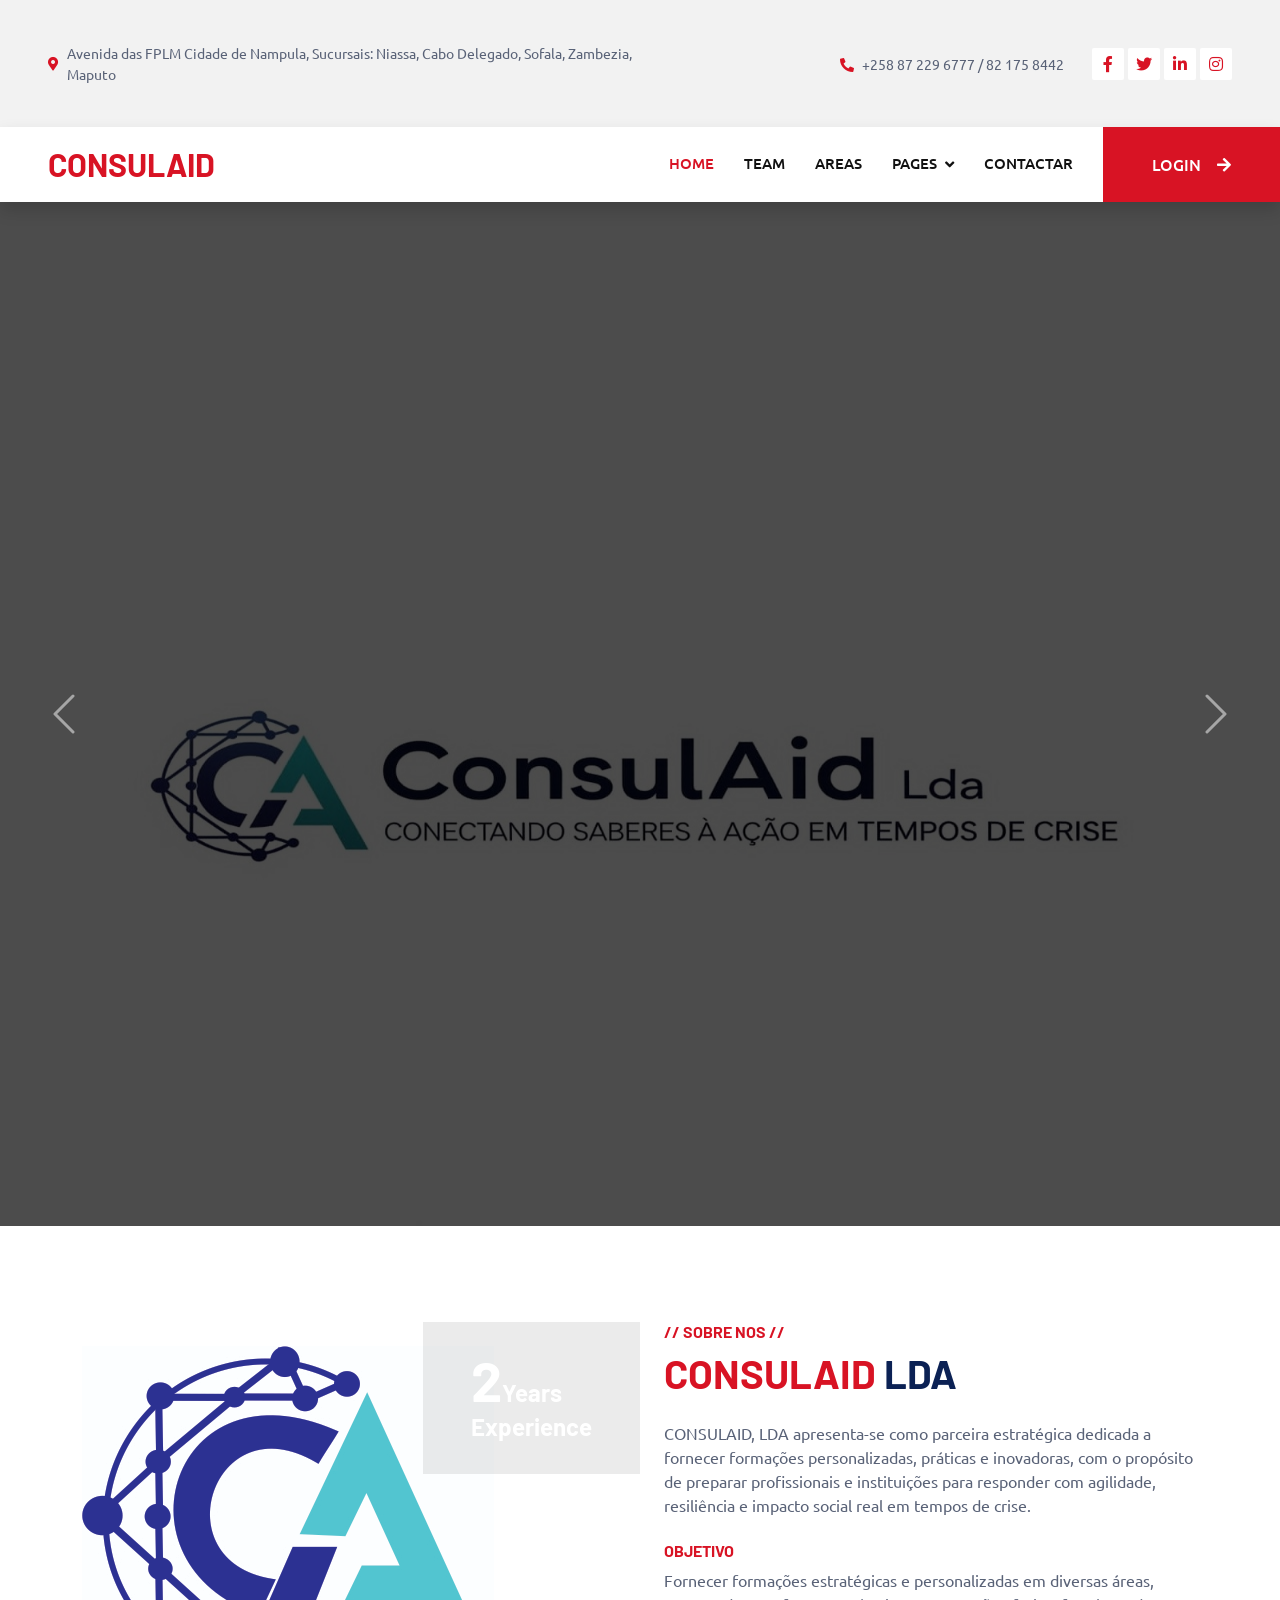
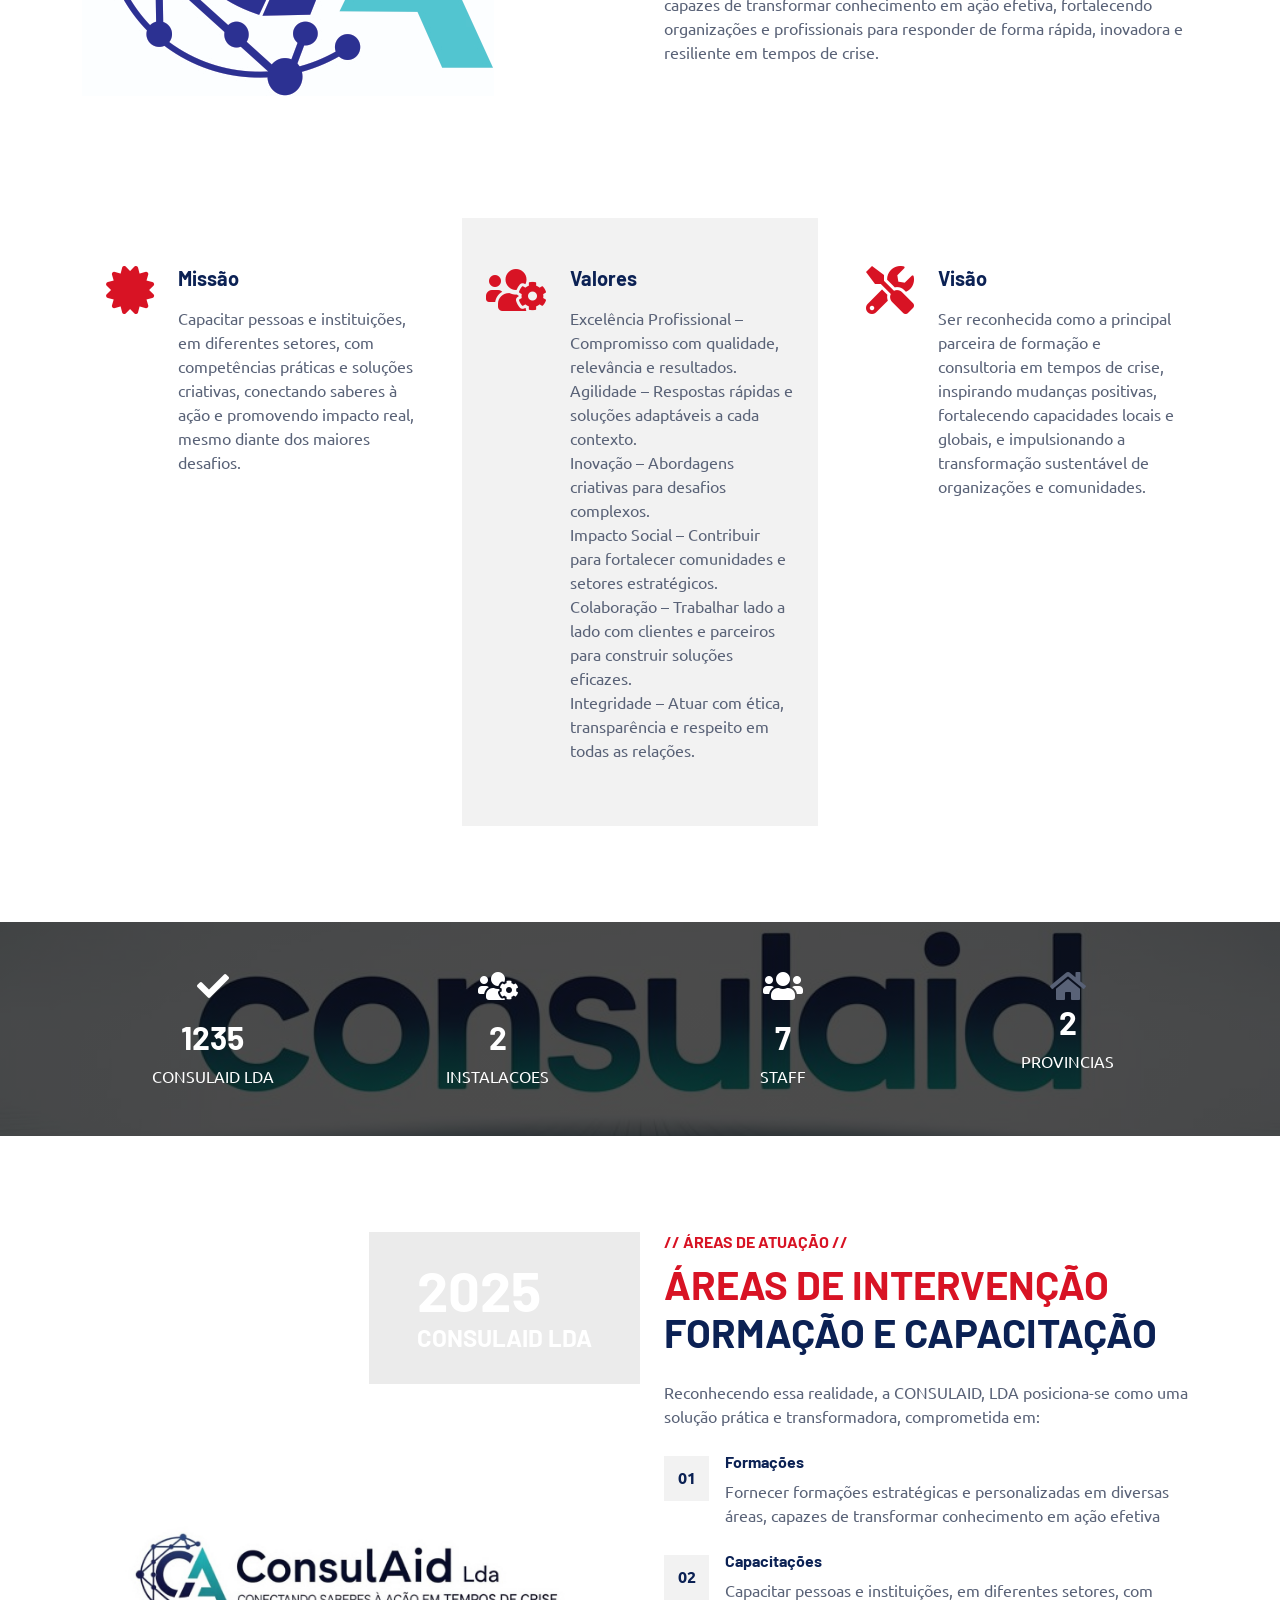
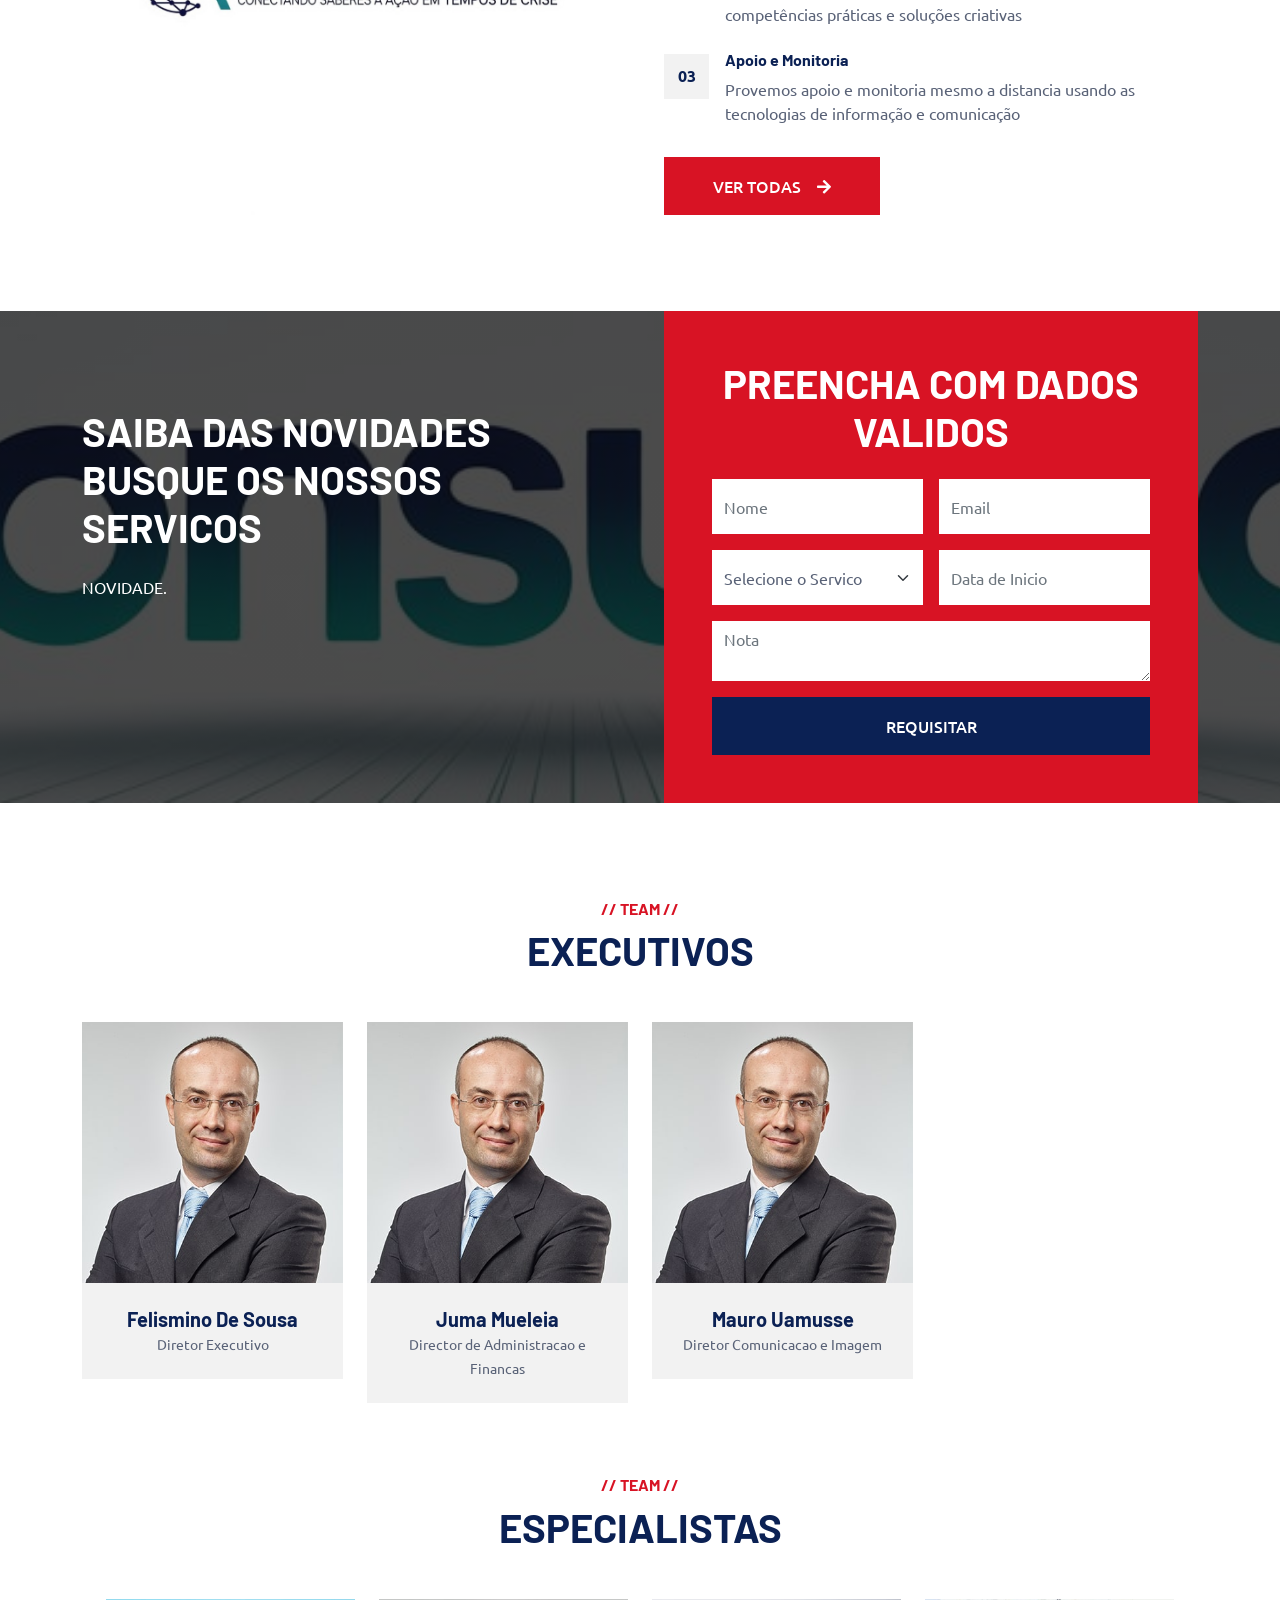
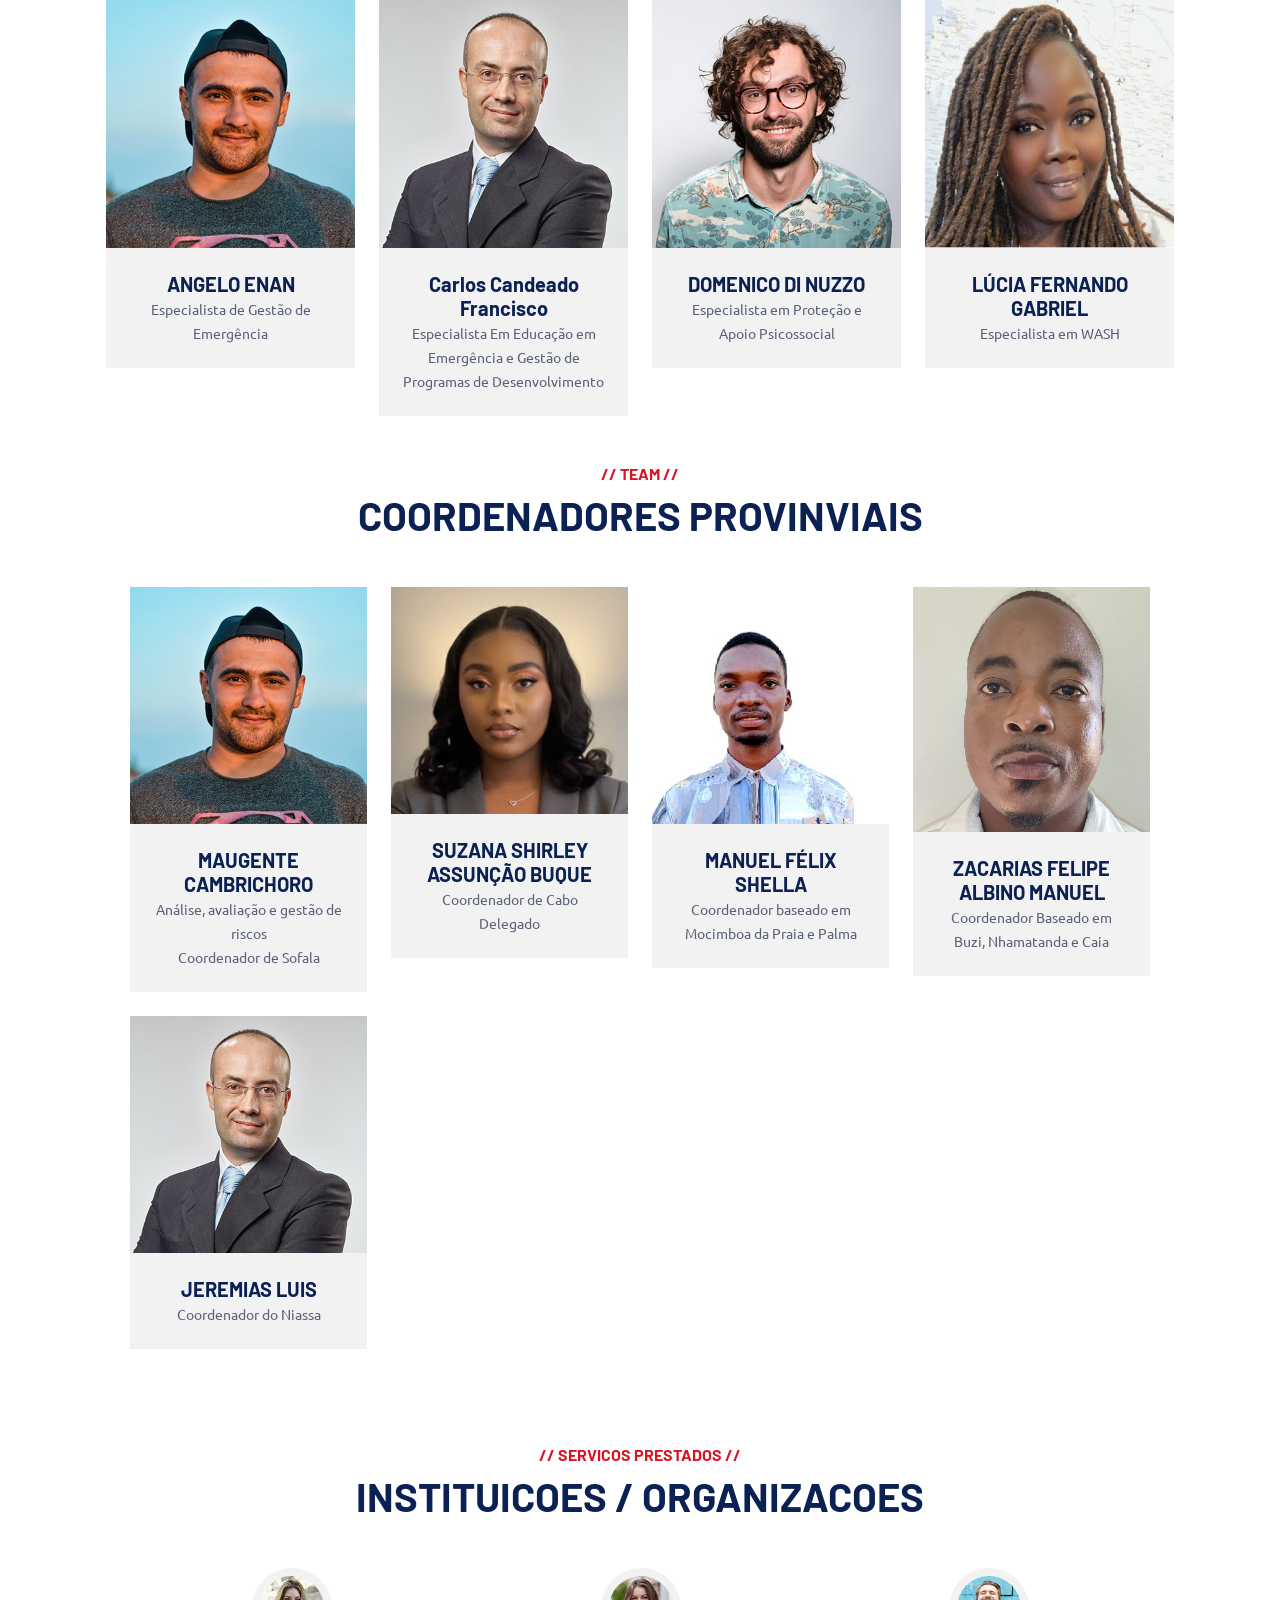
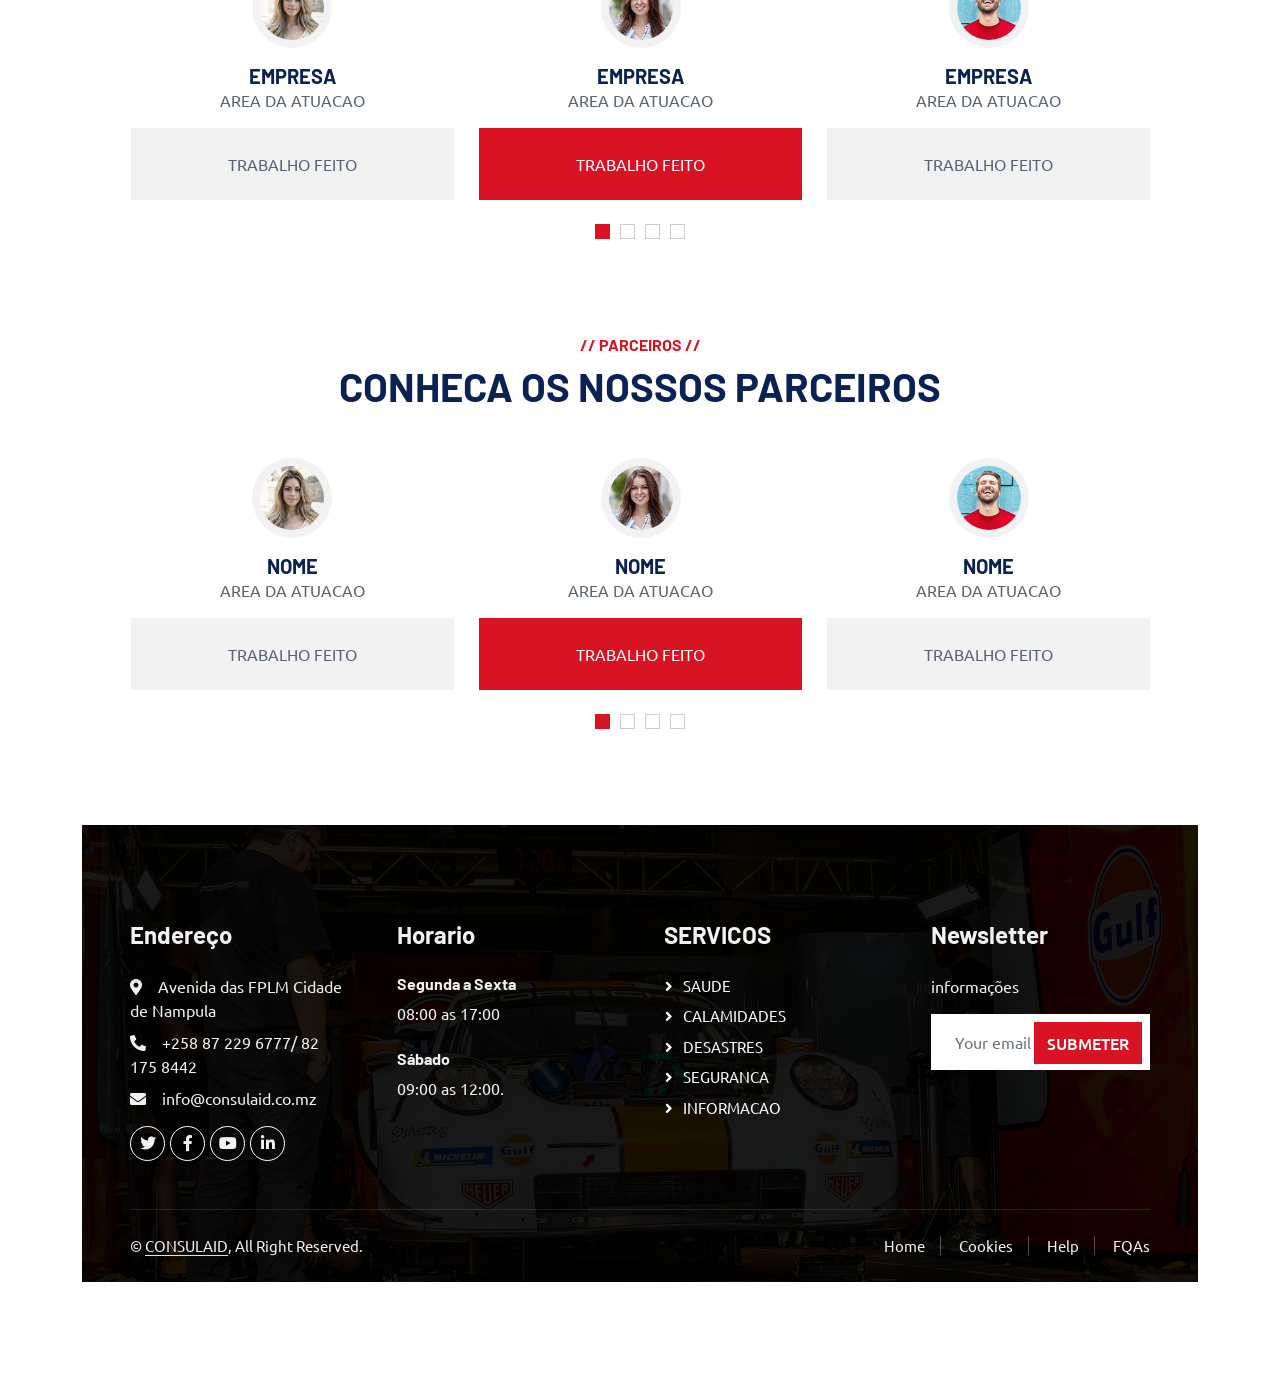
==== index.html @ fe8414dd "Add files via upload" ====
<!DOCTYPE html>
<html lang="en">

<head>
    <meta charset="utf-8">
    <title>CONSULAID LDA</title>
    <meta content="width=device-width, initial-scale=1.0" name="viewport">
    <meta content="" name="keywords">
    <meta content="" name="description">

    <!-- Favicon -->
    <link href="img/logoc.jpg" rel="icon">

    <!-- Google Web Fonts -->
    <link rel="preconnect" href="https://fonts.googleapis.com">
    <link rel="preconnect" href="https://fonts.gstatic.com" crossorigin>
    <link href="https://fonts.googleapis.com/css2?family=Barlow:wght@600;700&family=Ubuntu:wght@400;500&display=swap" rel="stylesheet"> 

    <!-- Icon Font Stylesheet -->
    <link href="https://cdnjs.cloudflare.com/ajax/libs/font-awesome/5.10.0/css/all.min.css" rel="stylesheet">
    <link href="https://cdn.jsdelivr.net/npm/bootstrap-icons@1.4.1/font/bootstrap-icons.css" rel="stylesheet">

    <!-- Libraries Stylesheet -->
    <link href="lib/animate/animate.min.css" rel="stylesheet">
    <link href="lib/owlcarousel/assets/owl.carousel.min.css" rel="stylesheet">
    <link href="lib/tempusdominus/css/tempusdominus-bootstrap-4.min.css" rel="stylesheet" />

    <!-- Customized Bootstrap Stylesheet -->
    <link href="css/bootstrap.min.css" rel="stylesheet">

    <!-- Template Stylesheet -->
    <link href="css/style.css" rel="stylesheet">
</head>

<body>
    <!-- Spinner Start -->
    <div id="spinner" class="show bg-white position-fixed translate-middle w-100 vh-100 top-50 start-50 d-flex align-items-center justify-content-center">
        <div class="spinner-border text-primary" style="width: 3rem; height: 3rem;" role="status">
            <span class="sr-only">Loading...</span>
        </div>
    </div>
    <!-- Spinner End -->


    <!-- Topbar Start -->
    <div class="container-fluid bg-light p-0">
        <div class="row gx-0 d-none d-lg-flex">
            <div class="col-lg-7 px-5 text-start">
                <div class="h-100 d-inline-flex align-items-center py-3 me-4">
                    <small class="fa fa-map-marker-alt text-primary me-2"></small>
                    <small>Avenida das FPLM Cidade de Nampula, Sucursais: Niassa, Cabo Delegado, Sofala, Zambezia, Maputo</small>
                </div>
                <div class="h-100 d-inline-flex align-items-center py-3">
                    <small class="far fa-clock text-primary me-2"></small>
                    <small>Segunda a Sexta das 08:00 as 17:00, Sábado das 09:00 as 12:00.</small>
                </div>
            </div>
            <div class="col-lg-5 px-5 text-end">
                <div class="h-100 d-inline-flex align-items-center py-3 me-4">
                    <small class="fa fa-phone-alt text-primary me-2"></small>
                    <small>+258 87 229 6777 / 82 175 8442</small>
                </div>
                <div class="h-100 d-inline-flex align-items-center">
                    <a class="btn btn-sm-square bg-white text-primary me-1" href=""><i class="fab fa-facebook-f"></i></a>
                    <a class="btn btn-sm-square bg-white text-primary me-1" href=""><i class="fab fa-twitter"></i></a>
                    <a class="btn btn-sm-square bg-white text-primary me-1" href=""><i class="fab fa-linkedin-in"></i></a>
                    <a class="btn btn-sm-square bg-white text-primary me-0" href=""><i class="fab fa-instagram"></i></a>
                </div>
            </div>
        </div>
    </div>
    <!-- Topbar End -->


    <!-- Navbar Start -->
    <nav class="navbar navbar-expand-lg bg-white navbar-light shadow sticky-top p-0">
        <a href="index.html" class="navbar-brand d-flex align-items-center px-4 px-lg-5">
            <h2 class="m-0 text-primary"></i>CONSULAID</h2>
        </a>
        <button type="button" class="navbar-toggler me-4" data-bs-toggle="collapse" data-bs-target="#navbarCollapse">
            <span class="navbar-toggler-icon"></span>
        </button>
        <div class="collapse navbar-collapse" id="navbarCollapse">
            <div class="navbar-nav ms-auto p-4 p-lg-0">
                <a href="index.html" class="nav-item nav-link active">Home</a>
                <a href="sta" class="nav-item nav-link">Team</a>
                <a href="Areas.html" class="nav-item nav-link">Areas</a>
                <div class="nav-item dropdown">
                    <a href="#" class="nav-link dropdown-toggle" data-bs-toggle="dropdown">Pages</a>
                    <div class="dropdown-menu fade-up m-0">
                        <a href="" class="dropdown-item">Projetos</a>
                        <a href="" class="dropdown-item">Formacoes</a>
                        <a href="" class="dropdown-item">Galeria</a>
                    </div>
                </div>
                <a href="" class="nav-item nav-link">Contactar</a>
            </div>
            <a href="Login.html" class="btn btn-primary py-4 px-lg-5 d-none d-lg-block">Login<i class="fa fa-arrow-right ms-3"></i></a>
        </div>
    </nav>
    <!-- Navbar End -->


    <!-- Carousel Start -->
    <div class="container-fluid p-0 mb-5">
        <div id="header-carousel" class="carousel slide" data-bs-ride="carousel">
            <div class="carousel-inner">
                <div class="carousel-item active">
                    <img class="w-100" src="img/CONSULAID03.jpeg" alt="Image" height="1024">
                    <div class="carousel-caption d-flex align-items-center">
                        <div class="container">
                            <div class="row align-items-center justify-content-center justify-content-lg-start">
                                <div class="col-10 col-lg-7 text-center text-lg-start">                                    
                                    <!--<h1 class="display-3 text-white mb-4 pb-3 animated slideInDown"> CONSULAID, LDA</h1>-->
                                </div>
                                <div class="col-lg-5 d-none d-lg-flex animated zoomIn">
                                    <!--<img class="img-fluid" src="img/logoc1.png" alt="">-->
                                </div>
                            </div>
                        </div>
                    </div>
                </div>
                <div class="carousel-item">
                    <img class="w-100" src="img/CONSULAID01.jpeg" alt="Image" height="1024">
                    <div class="carousel-caption d-flex align-items-center">
                        <div class="container">
                            <div class="row align-items-center justify-content-center justify-content-lg-start">
                                <div class="col-10 col-lg-7 text-center text-lg-start">
                                    <!--<h1 class="display-3 text-white mb-4 pb-3 animated slideInDown"> CONSULAID, LDA</h1>-->                                   
                                </div>
                                <div class="col-lg-5 d-none d-lg-flex animated zoomIn">
                                    <!--<img class="img-fluid" src="img/logoc1.png" alt="">-->
                                </div>
                            </div>
                        </div>
                    </div>
                </div>
            </div>
            <button class="carousel-control-prev" type="button" data-bs-target="#header-carousel"
                data-bs-slide="prev">
                <span class="carousel-control-prev-icon" aria-hidden="true"></span>
                <span class="visually-hidden">Previous</span>
            </button>
            <button class="carousel-control-next" type="button" data-bs-target="#header-carousel"
                data-bs-slide="next">
                <span class="carousel-control-next-icon" aria-hidden="true"></span>
                <span class="visually-hidden">Next</span>
            </button>
        </div>
    </div>
    <!-- Carousel End -->

    <!-- About Start -->
    <div class="container-xxl py-5">
        <div class="container">
            <div class="row g-5">
                <div class="col-lg-6 pt-4" style="min-height: 400px;">
                    <div class="position-relative h-100 wow fadeIn" data-wow-delay="0.1s">
                        <img class="position-absolute img-fluid w-70 h-70" src="img/logoc.jpg" style="object-fit: cover;" alt="">
                        <div class="position-absolute top-0 end-0 mt-n4 me-n4 py-4 px-5" style="background: rgba(0, 0, 0, .08);">
                            <h1 class="display-4 text-white mb-0">2<span class="fs-4">Years</span></h1>
                            <h4 class="text-white">Experience</h4>
                        </div>
                    </div>
                </div>
                <div class="col-lg-6">
                    <h6 class="text-primary text-uppercase">// SOBRE NOS //</h6>
                    <h1 class="mb-4"><span class="text-primary">CONSULAID</span> LDA</h1>
                    <p class="mb-4">CONSULAID, LDA apresenta-se como parceira estratégica 
                        dedicada a fornecer formações personalizadas, práticas e inovadoras, com o propósito de 
                        preparar profissionais e instituições para responder com agilidade, resiliência e impacto social 
                        real em tempos de crise.</p> 
                        <h6 class="text-primary text-uppercase">OBJETIVO</h6>
                        <p class="mb-4">Fornecer formações estratégicas e personalizadas em diversas áreas, capazes de transformar 
                            conhecimento em ação efetiva, fortalecendo organizações e profissionais para responder de forma rápida, 
                            inovadora e resiliente em tempos de crise.</p> 
                    <!--<div class="row g-4 mb-3 pb-3">
                        <div class="col-12 wow fadeIn" data-wow-delay="0.1s">
                            <div class="d-flex">
                                <div class="bg-light d-flex flex-shrink-0 align-items-center justify-content-center mt-1" style="width: 45px; height: 45px;">
                                    <span class="fw-bold text-secondary">01</span>
                                </div>
                                <div class="ps-3">
                                    <h6>Professional & Expert</h6>
                                    <span>Diam dolor diam ipsum sit amet diam et eos</span>
                                </div>
                            </div>
                        </div>
                        <div class="col-12 wow fadeIn" data-wow-delay="0.3s">
                            <div class="d-flex">
                                <div class="bg-light d-flex flex-shrink-0 align-items-center justify-content-center mt-1" style="width: 45px; height: 45px;">
                                    <span class="fw-bold text-secondary">02</span>
                                </div>
                                <div class="ps-3">
                                    <h6>Quality Servicing Center</h6>
                                    <span>Diam dolor diam ipsum sit amet diam et eos</span>
                                </div>
                            </div>
                        </div>
                        <div class="col-12 wow fadeIn" data-wow-delay="0.5s">
                            <div class="d-flex">
                                <div class="bg-light d-flex flex-shrink-0 align-items-center justify-content-center mt-1" style="width: 45px; height: 45px;">
                                    <span class="fw-bold text-secondary">03</span>
                                </div>
                                <div class="ps-3">
                                    <h6>Awards Winning Workers</h6>
                                    <span>Diam dolor diam ipsum sit amet diam et eos</span>
                                </div>
                            </div>
                        </div>
                    </div>
                    <!--<a href="" class="btn btn-primary py-3 px-5">Read More<i class="fa fa-arrow-right ms-3"></i></a>-->
                </div>
            </div>
        </div>
    </div>
    <!-- About End -->

    <!-- Service Start -->
    <div class="container-xxl py-5">
        <div class="container">
            <div class="row g-4">
                <div class="col-lg-4 col-md-6 wow fadeInUp" data-wow-delay="0.1s">
                    <div class="d-flex py-5 px-4">
                        <i class="fa fa-certificate fa-3x text-primary flex-shrink-0"></i>
                        <div class="ps-4">
                            <h5 class="mb-3">Missão</h5>
                            <p>Capacitar pessoas e instituições, em diferentes setores, com 
                                competências práticas e soluções criativas, conectando saberes à ação e 
                                promovendo impacto real, mesmo diante dos maiores desafios.</p>
                           
                        </div>
                    </div>
                </div>
                <div class="col-lg-4 col-md-6 wow fadeInUp" data-wow-delay="0.3s">
                    <div class="d-flex bg-light py-5 px-4">
                        <i class="fa fa-users-cog fa-3x text-primary flex-shrink-0"></i>
                        <div class="ps-4">
                            <h5 class="mb-3">Valores</h5>
                            <p>Excelência Profissional – Compromisso com qualidade, relevância e resultados.
                            <br>Agilidade – Respostas rápidas e soluções adaptáveis a cada contexto.
                             <br>Inovação – Abordagens criativas para desafios complexos.
                             <br>Impacto Social – Contribuir para fortalecer comunidades e setores estratégicos.
                             <br>Colaboração – Trabalhar lado a lado com clientes e parceiros para construir soluções eficazes.
                             <br>Integridade – Atuar com ética, transparência e respeito em todas as relações.</p>
                            
                        </div>
                    </div>
                </div>
                <div class="col-lg-4 col-md-6 wow fadeInUp" data-wow-delay="0.5s">
                    <div class="d-flex py-5 px-4">
                        <i class="fa fa-tools fa-3x text-primary flex-shrink-0"></i>
                        <div class="ps-4">
                            <h5 class="mb-3">Visão</h5>
                            <p>Ser reconhecida como a principal parceira de formação e consultoria em tempos de crise, 
                                inspirando mudanças positivas, fortalecendo capacidades locais e globais, e impulsionando 
                                a transformação sustentável de organizações e comunidades.</p>
                            
                        </div>
                    </div>
                </div>
            </div>
        </div>
    </div>
    <!-- Service End -->    


    <!-- Fact Start -->
    <div class="container-fluid fact bg-dark my-5 py-5">
        <div class="container">
            <div class="row g-4">
                <div class="col-md-6 col-lg-3 text-center wow fadeIn" data-wow-delay="0.1s">
                    <i class="fa fa-check fa-2x text-white mb-3"></i>
                    <h2 class="text-white mb-2" data-toggle="counter-up">2025</h2>
                    <p class="text-white mb-0">CONSULAID LDA</p>
                </div>
                <div class="col-md-6 col-lg-3 text-center wow fadeIn" data-wow-delay="0.9s">
                    <i class="fa fa-users-cog fa-2x text-white mb-3"></i>
                    <h2 class="text-white mb-2" data-toggle="counter-up">4</h2>
                    <p class="text-white mb-0">INSTALACOES</p>
                </div>
                <div class="col-md-6 col-lg-3 text-center wow fadeIn" data-wow-delay="0.5s">
                    <i class="fa fa-users fa-2x text-white mb-3"></i>
                    <h2 class="text-white mb-2" data-toggle="counter-up">12</h2>
                    <p class="text-white mb-0">STAFF</p>
                </div>
                <div class="col-md-6 col-lg-3 text-center wow fadeIn" data-wow-delay="0.9s">
                    <i class="fa fa-home fa-2x" aria-hidden="true"></i>
                    <h2 class="text-white mb-2" data-toggle="counter-up">4</h2>
                    <p class="text-white mb-0">PROVINCIAS</p>
                </div>
            </div>
        </div>
    </div>
    <!-- Fact End -->


    <!-- Service Start -->

     <div class="container-xxl py-5">
        <div class="container">
            <div class="row g-5">
                <div class="col-lg-6 pt-4" style="min-height: 400px;">
                    <div class="position-relative h-100 wow fadeIn" data-wow-delay="0.1s">
                        <img class="position-absolute img-fluid w-100 h-100" src="img/CONSULAID03.jpeg" style="object-fit: cover;" alt="">
                        <div class="position-absolute top-0 end-0 mt-n4 me-n4 py-4 px-5" style="background: rgba(0, 0, 0, .08);">
                            <h1 class="display-4 text-white mb-0">2025 <span class="fs-4"></span></h1>
                            <h4 class="text-white">CONSULAID LDA</h4>
                        </div>
                    </div>
                </div>
                <div class="col-lg-6">
                    <h6 class="text-primary text-uppercase">// ÁREAS DE ATUAÇÃO  //</h6>
                    <h1 class="mb-4"><span class="text-primary">ÁREAS DE INTERVENÇÃO </span>FORMAÇÃO E CAPACITAÇÃO</h1>
                    <p class="mb-4">Reconhecendo essa realidade, a CONSULAID, LDA posiciona-se como uma solução prática e transformadora, comprometida em:</p>
                    <div class="row g-4 mb-3 pb-3">
                        <div class="col-12 wow fadeIn" data-wow-delay="0.1s">
                            <div class="d-flex">
                                <div class="bg-light d-flex flex-shrink-0 align-items-center justify-content-center mt-1" style="width: 45px; height: 45px;">
                                    <span class="fw-bold text-secondary">01</span>
                                </div>
                                <div class="ps-3">
                                    <h6>Formações</h6>
                                    <span>Fornecer formações estratégicas e personalizadas em diversas áreas, capazes de transformar conhecimento em ação efetiva</span>
                                </div>
                            </div>
                        </div>
                        <div class="col-12 wow fadeIn" data-wow-delay="0.3s">
                            <div class="d-flex">
                                <div class="bg-light d-flex flex-shrink-0 align-items-center justify-content-center mt-1" style="width: 45px; height: 45px;">
                                    <span class="fw-bold text-secondary">02</span>
                                </div>
                                <div class="ps-3">
                                    <h6>Capacitações</h6>
                                    <span>Capacitar pessoas e instituições, em diferentes setores, com competências práticas e soluções criativas</span>
                                </div>
                            </div>
                        </div>
                        <div class="col-12 wow fadeIn" data-wow-delay="0.5s">
                            <div class="d-flex">
                                <div class="bg-light d-flex flex-shrink-0 align-items-center justify-content-center mt-1" style="width: 45px; height: 45px;">
                                    <span class="fw-bold text-secondary">03</span>
                                </div>
                                <div class="ps-3">
                                    <h6>Apoio e Monitoria</h6>
                                    <span>Provemos apoio e monitoria mesmo a distancia usando as tecnologias de informação e comunicação</span>
                                </div>
                            </div>
                        </div>
                    </div>
                    <a href="Areas.html" class="btn btn-primary py-3 px-5">VER TODAS<i class="fa fa-arrow-right ms-3"></i></a>
                </div>
            </div>
        </div>
    </div>

    <!--
    <div class="container-xxl service py-5">
        <div class="container">
            <div class="text-center wow fadeInUp" data-wow-delay="0.1s">
                <h6 class="text-primary text-uppercase">// ÁREAS DE ATUAÇÃO //</h6>
                <h1 class="mb-5">ÁREAS DE INTERVENÇÃO / FORMAÇÃO E CAPACITAÇÃO</h1>
            </div>
            <div class="row g-4 wow fadeInUp" data-wow-delay="0.3s">
                <div class="col-lg-4">
                    <div class="nav w-100 nav-pills me-4">
                        <button class="nav-link w-100 d-flex align-items-center text-start p-4 mb-4 active" data-bs-toggle="pill" data-bs-target="#tab-pane-1" type="button">
                            <i class="fa fa-info-circle fa-2x me-3"></i>
                            <h4 class="m-0">Comunicação para Mudança Social e Comportamental (SBCC)</h4>
                        </button>
                        <button class="nav-link w-100 d-flex align-items-center text-start p-4 mb-4" data-bs-toggle="pill" data-bs-target="#tab-pane-2" type="button">
                            <i class="fa fa-exclamation-triangle fa-2x me-3"></i>
                            <h4 class="m-0">Engajamento Comunitário em Situações de Crise</h4>
                        </button>
                        <button class="nav-link w-100 d-flex align-items-center text-start p-4 mb-4" data-bs-toggle="pill" data-bs-target="#tab-pane-3" type="button">
                            <i class="fa fa-plus-square fa-2x me-3"></i>
                            <h4 class="m-0">Proteção e Coesão Social</h4>
                        </button>
                        <button class="nav-link w-100 d-flex align-items-center text-start p-4 mb-0" data-bs-toggle="pill" data-bs-target="#tab-pane-4" type="button">
                            <i class="fa fa-lock fa-2x me-3"></i>
                            <h4 class="m-0">Avaliação de Impacto e Sustentabilidade</h4>
                        </button> 
                       
                    </div>
                </div>
                <div class="col-lg-8">
                    <div class="tab-content w-100">
                        <div class="tab-pane fade show active" id="tab-pane-1">
                            <div class="row g-4">
                                <div class="col-md-6" style="min-height: 350px;">
                                    <div class="position-relative h-100">
                                        <img class="position-absolute img-fluid w-100 h-100" src="img/progects/cordenacaoinformacao.jpeg"
                                            style="object-fit: cover;" alt="">
                                    </div>
                                </div>
                                <div class="col-md-6">
                                    <h3 class="mb-3">Comunicação para Mudança Social e Comportamental (SBCC)</h3>
                                    <p><i class="fa fa-check text-success me-3"></i>Princípios da comunicação participativa e centrada na comunidade.</p>
                                    <p><i class="fa fa-check text-success me-3"></i>Planeamento estratégico de campanhas de mudança comportamental.</p>
                                    <p><i class="fa fa-check text-success me-3"></i>Desenvolvimento de mensagens culturalmente adequadas.</p>
                                    <p><i class="fa fa-check text-success me-3"></i>Técnicas de facilitação de diálogo comunitário.</p>
                                    <p><i class="fa fa-check text-success me-3"></i>Monitoria e avaliação de impacto de campanhas de SBCC.</p>
                                    <!--<a href="" class="btn btn-primary py-3 px-5 mt-3">Read More<i class="fa fa-arrow-right ms-3"></i></a>
                                </div>
                            </div>
                        </div>
                        <div class="tab-pane fade" id="tab-pane-2">
                            <div class="row g-4">
                                <div class="col-md-6" style="min-height: 350px;">
                                    <div class="position-relative h-100">
                                        <img class="position-absolute img-fluid w-100 h-100" src="img/progects/educacao em emergencia.jpg"
                                            style="object-fit: cover;" alt="">
                                    </div>
                                </div>
                                <div class="col-md-6">
                                    <h3 class="mb-3">Engajamento Comunitário em Situações de Crise</h3>
                                    <p><i class="fa fa-check text-success me-3"></i>Mobilização e empoderamento comunitário em emergências.</p>
                                    <p><i class="fa fa-check text-success me-3"></i>Mapeamento de partes interessadas e redes comunitárias.</p>
                                    <p><i class="fa fa-check text-success me-3"></i>Abordagens de comunicação em contextos de baixa literacia.</p>
                                    <p><i class="fa fa-check text-success me-3"></i>Métodos de escuta ativa e feedback comunitário (Accountability to Affected Populations – AAP).</p>
                                    <p><i class="fa fa-check text-success me-3"></i>Ética e sensibilidade cultural em contextos de crise.</p>
                                </div>
                            </div>
                        </div>
                        <div class="tab-pane fade" id="tab-pane-3">
                            <div class="row g-4">
                                <div class="col-md-6" style="min-height: 350px;">
                                    <div class="position-relative h-100">
                                        <img class="position-absolute img-fluid w-100 h-100" src="img/progects/Food Security.jpg"
                                            style="object-fit: cover;" alt="">
                                    </div>
                                </div>
                                <div class="col-md-6">
                                    <h3 class="mb-3">Proteção e Coesão Social</h3>
                                    <p><i class="fa fa-check text-success me-3"></i>Noções básicas de proteção humanitária e princípios de "Do No Harm".</p>
                                    <p><i class="fa fa-check text-success me-3"></i>Prevenção e resposta à violência baseada no género (GBV).</p>
                                    <p><i class="fa fa-check text-success me-3"></i>Inclusão de grupos vulneráveis (mulheres, jovens, pessoas com deficiência, deslocados).</p>
                                    <p><i class="fa fa-check text-success me-3"></i>Estratégias de promoção da coesão social e resolução pacífica de conflitos;</p>
                                    <p><i class="fa fa-check text-success me-3"></i>FTR(Rastreio e Reunificação Familiar);</p>
                                    <p><i class="fa fa-check text-success me-3"></i>Proteção a Criança em Emergência;</p>
                                    <p><i class="fa fa-check text-success me-3"></i>Gestão de Casos e VBG</p>
                                    <p><i class="fa fa-check text-success me-3"></i>Formação em Gestão de Espaços Multiúsos em Emergência</p>
                                    <p><i class="fa fa-check text-success me-3"></i>Formação em MHPSS</p>                                   
                                </div>
                            </div>
                        </div>
                        <div class="tab-pane fade" id="tab-pane-4">
                            <div class="row g-4">
                                <div class="col-md-6" style="min-height: 350px;">
                                    <div class="position-relative h-100">
                                        <img class="position-absolute img-fluid w-100 h-100" src="img/progects/protecao.jpeg"
                                            style="object-fit: cover;" alt="">
                                    </div>
                                </div>
                                <div class="col-md-6">
                                    <h3 class="mb-3">Gestão de Crises e Emergências</h3>
                                    <p><i class="fa fa-check text-success me-3"></i>Ciclo da gestão de emergências: preparação, resposta e recuperação.</p>
                                    <p><i class="fa fa-check text-success me-3"></i>Comunicação de risco e engajamento comunitário (RCCE).</p>
                                    <p><i class="fa fa-check text-success me-3"></i>Planeamento e coordenação com autoridades locais e parceiros humanitários.</p>
                                    <p><i class="fa fa-check text-success me-3"></i>Apoio psicossocial básico e gestão de stress comunitário.</p>
                                    <p><i class="fa fa-check text-success me-3"></i>Avaliações rápidas de necessidades.</p>
                                    <p><i class="fa fa-check text-success me-3"></i>Monitoria e partilha de informações para decisões baseadas em evidências.</p>
                                    <p><i class="fa fa-check text-success me-3"></i>Pesquisas e Estudos de Inicio e final de Projetos(Base Line, end Line.</p>
                                    <p><i class="fa fa-check text-success me-3"></i>Capacitação em Gestão de Mecanismos de Feeadback em Emergência</p>
                                    
                                </div>
                            </div>
                        </div>
                    </div>
                </div>
            </div>
        </div>
    </div>



     <div class="container-xxl service py-5">
        <div class="container">
            <div class="text-center wow fadeInUp" data-wow-delay="0.1s">
                <h6 class="text-primary text-uppercase"></h6>
                <h1 class="mb-5"></h1>
            </div>
            <div class="row g-4 wow fadeInUp" data-wow-delay="0.3s">
                <div class="col-lg-4">
                    <div class="nav w-100 nav-pills me-4">
                        <button class="nav-link w-100 d-flex align-items-center text-start p-4 mb-4 active" data-bs-toggle="pill" data-bs-target="#tab-pane-1" type="button">
                            <i class="fa fa-info-circle fa-2x me-3"></i>
                            <h4 class="m-0">Avaliação de Impacto e Sustentabilidade</h4>
                        </button>
                        <button class="nav-link w-100 d-flex align-items-center text-start p-4 mb-4" data-bs-toggle="pill" data-bs-target="#tab-pane-2" type="button">
                            <i class="fa fa-exclamation-triangle fa-2x me-3"></i>
                            <h4 class="m-0">Engajamento Comunitário em Situações de Crise</h4>
                        </button>
                        <button class="nav-link w-100 d-flex align-items-center text-start p-4 mb-4" data-bs-toggle="pill" data-bs-target="#tab-pane-3" type="button">
                            <i class="fa fa-plus-square fa-2x me-3"></i>
                            <h4 class="m-0">Proteção e Coesão Social</h4>
                        </button>
                        <button class="nav-link w-100 d-flex align-items-center text-start p-4 mb-0" data-bs-toggle="pill" data-bs-target="#tab-pane-4" type="button">
                            <i class="fa fa-lock fa-2x me-3"></i>
                            <h4 class="m-0">Avaliação de Impacto e Sustentabilidade</h4>
                        </button> 
                       
                    </div>
                </div>
                <div class="col-lg-8">
                    <div class="tab-content w-100">
                        <div class="tab-pane fade show active" id="tab-pane-1">
                            <div class="row g-4">
                                <div class="col-md-6" style="min-height: 350px;">
                                    <div class="position-relative h-100">
                                        <img class="position-absolute img-fluid w-100 h-100" src="img/progects/cordenacaoinformacao.jpeg"
                                            style="object-fit: cover;" alt="">
                                    </div>
                                </div>
                                <div class="col-md-6">
                                    <h3 class="mb-3">Comunicação para Mudança Social e Comportamental (SBCC)</h3>
                                    <p><i class="fa fa-check text-success me-3"></i>Princípios da comunicação participativa e centrada na comunidade.</p>
                                    <p><i class="fa fa-check text-success me-3"></i>Planeamento estratégico de campanhas de mudança comportamental.</p>
                                    <p><i class="fa fa-check text-success me-3"></i>Desenvolvimento de mensagens culturalmente adequadas.</p>
                                    <p><i class="fa fa-check text-success me-3"></i>Técnicas de facilitação de diálogo comunitário.</p>
                                    <p><i class="fa fa-check text-success me-3"></i>Monitoria e avaliação de impacto de campanhas de SBCC.</p>
                                    <!--<a href="" class="btn btn-primary py-3 px-5 mt-3">Read More<i class="fa fa-arrow-right ms-3"></i></a>
                                </div>
                            </div>
                        </div>
                        <div class="tab-pane fade" id="tab-pane-2">
                            <div class="row g-4">
                                <div class="col-md-6" style="min-height: 350px;">
                                    <div class="position-relative h-100">
                                        <img class="position-absolute img-fluid w-100 h-100" src="img/progects/educacao em emergencia.jpg"
                                            style="object-fit: cover;" alt="">
                                    </div>
                                </div>
                                <div class="col-md-6">
                                    <h3 class="mb-3">Engajamento Comunitário em Situações de Crise</h3>
                                    <p><i class="fa fa-check text-success me-3"></i>Mobilização e empoderamento comunitário em emergências.</p>
                                    <p><i class="fa fa-check text-success me-3"></i>Mapeamento de partes interessadas e redes comunitárias.</p>
                                    <p><i class="fa fa-check text-success me-3"></i>Abordagens de comunicação em contextos de baixa literacia.</p>
                                    <p><i class="fa fa-check text-success me-3"></i>Métodos de escuta ativa e feedback comunitário (Accountability to Affected Populations – AAP).</p>
                                    <p><i class="fa fa-check text-success me-3"></i>Ética e sensibilidade cultural em contextos de crise.</p>
                                </div>
                            </div>
                        </div>
                        <div class="tab-pane fade" id="tab-pane-3">
                            <div class="row g-4">
                                <div class="col-md-6" style="min-height: 350px;">
                                    <div class="position-relative h-100">
                                        <img class="position-absolute img-fluid w-100 h-100" src="img/progects/Food Security.jpg"
                                            style="object-fit: cover;" alt="">
                                    </div>
                                </div>
                                <div class="col-md-6">
                                    <h3 class="mb-3">Proteção e Coesão Social</h3>
                                    <p><i class="fa fa-check text-success me-3"></i>Noções básicas de proteção humanitária e princípios de "Do No Harm".</p>
                                    <p><i class="fa fa-check text-success me-3"></i>Prevenção e resposta à violência baseada no género (GBV).</p>
                                    <p><i class="fa fa-check text-success me-3"></i>Inclusão de grupos vulneráveis (mulheres, jovens, pessoas com deficiência, deslocados).</p>
                                    <p><i class="fa fa-check text-success me-3"></i>Estratégias de promoção da coesão social e resolução pacífica de conflitos;</p>
                                    <p><i class="fa fa-check text-success me-3"></i>FTR(Rastreio e Reunificação Familiar);</p>
                                    <p><i class="fa fa-check text-success me-3"></i>Proteção a Criança em Emergência;</p>
                                    <p><i class="fa fa-check text-success me-3"></i>Gestão de Casos e VBG</p>
                                    <p><i class="fa fa-check text-success me-3"></i>Formação em Gestão de Espaços Multiúsos em Emergência</p>
                                    <p><i class="fa fa-check text-success me-3"></i>Formação em MHPSS</p>                                   
                                </div>
                            </div>
                        </div>
                        <div class="tab-pane fade" id="tab-pane-4">
                            <div class="row g-4">
                                <div class="col-md-6" style="min-height: 350px;">
                                    <div class="position-relative h-100">
                                        <img class="position-absolute img-fluid w-100 h-100" src="img/progects/protecao.jpeg"
                                            style="object-fit: cover;" alt="">
                                    </div>
                                </div>
                                <div class="col-md-6">
                                    <h3 class="mb-3">Avaliação de Impacto e Sustentabilidade</h3>
                                    <p><i class="fa fa-check text-success me-3"></i>Indicadores de mudança comportamental e social.</p>
                                    <p><i class="fa fa-check text-success me-3"></i>Ferramentas de recolha de dados participativos.</p>
                                    <p><i class="fa fa-check text-success me-3"></i>Avaliação qualitativa (histórias de mudança, perceções comunitárias).</p>
                                    <p><i class="fa fa-check text-success me-3"></i>Planeamento de continuidade pós-emergência.</p>
                                    
                                </div>
                            </div>
                        </div>
                    </div>
                </div>
            </div>
        </div>
    </div>
    <!-- Service End -->

    


    <!-- Booking Start -->
    <div class="container-fluid bg-secondary booking my-5 wow fadeInUp" data-wow-delay="0.1s">
        <div class="container">
            <div class="row gx-5">
                <div class="col-lg-6 py-5">
                    <div class="py-5">
                        <h1 class="text-white mb-4">SAIBA DAS NOVIDADES <p>BUSQUE OS NOSSOS SERVICOS</p></h1>
                        <p class="text-white mb-0">NOVIDADE.</p>
                    </div>
                </div>
                <div class="col-lg-6">
                    <div class="bg-primary h-100 d-flex flex-column justify-content-center text-center p-5 wow zoomIn" data-wow-delay="0.6s">
                        <h1 class="text-white mb-4">PREENCHA COM DADOS VALIDOS</h1>
                        <form>
                            <div class="row g-3">
                                <div class="col-12 col-sm-6">
                                    <input type="text" class="form-control border-0" placeholder="Nome" style="height: 55px;">
                                </div>
                                <div class="col-12 col-sm-6">
                                    <input type="email" class="form-control border-0" placeholder="Email" style="height: 55px;">
                                </div>
                                <div class="col-12 col-sm-6">
                                    <select class="form-select border-0" style="height: 55px;">
                                        <option selected>Selecione o Servico</option>
                                        <option value="1">Service 1</option>
                                        <option value="2">Service 2</option>
                                        <option value="3">Service 3</option>
                                        <option value="3">Service 4</option>
                                    </select>
                                </div>
                                <div class="col-12 col-sm-6">
                                    <div class="date" id="date1" data-target-input="nearest">
                                        <input type="text"
                                            class="form-control border-0 datetimepicker-input"
                                            placeholder="Data de Inicio" data-target="#date1" data-toggle="datetimepicker" style="height: 55px;">
                                    </div>
                                </div>
                                <div class="col-12">
                                    <textarea class="form-control border-0" placeholder="Nota"></textarea>
                                </div>
                                <div class="col-12">
                                    <button class="btn btn-secondary w-100 py-3" type="submit">REQUISITAR</button>
                                </div>
                            </div>
                        </form>
                    </div>
                </div>
            </div>
        </div>
    </div>
    <!-- Booking End -->

        <div class="container-xxl py-5">
        <div class="container">
            <div class="text-center wow fadeInUp" data-wow-delay="0.1s">
                <h6 class="text-primary text-uppercase">// TEAM //</h6>
                <h1 class="mb-5">EXECUTIVOS</h1>
            </div>
           <div class="row g-4">
                <div class="col-lg-3 col-md-6 wow fadeInUp" data-wow-delay="0.7s">
                    <div class="team-item">
                        <div class="position-relative overflow-hidden">
                            <img class="img-fluid" src="img/team-4.jpg" alt="">
                            <div class="team-overlay position-absolute start-0 top-0 w-100 h-100">
                                <a class="btn btn-square mx-1" href=""><i class="fab fa-facebook-f"></i></a>
                                <a class="btn btn-square mx-1" href=""><i class="fab fa-twitter"></i></a>
                                <a class="btn btn-square mx-1" href=""><i class="fab fa-instagram"></i></a>
                            </div>
                        </div>
                        <div class="bg-light text-center p-4">
                      <h5 class="fw-bold mb-0">Felismino De Sousa</h5>
                            <small>Diretor Executivo</small> 
                        </div>
                    </div>
                </div>

                <div class="col-lg-3 col-md-6 wow fadeInUp" data-wow-delay="0.5s">
                    <div class="team-item">
                        <div class="position-relative overflow-hidden">
                            <img class="img-fluid" src="img/team-4.jpg" alt="">
                            <div class="team-overlay position-absolute start-0 top-0 w-100 h-100">
                                <a class="btn btn-square mx-1" href=""><i class="fab fa-facebook-f"></i></a>
                                <a class="btn btn-square mx-1" href=""><i class="fab fa-twitter"></i></a>
                                <a class="btn btn-square mx-1" href=""><i class="fab fa-instagram"></i></a>
                            </div>
                        </div>
                        <div class="bg-light text-center p-4">
                               <h5 class="fw-bold mb-0">Juma Mueleia</h5>
                            <small>Director de Administracao e Financas</small>
                        </div>
                    </div>
                </div>
                <div class="col-lg-3 col-md-6 wow fadeInUp" data-wow-delay="0.7s">
                    <div class="team-item">
                        <div class="position-relative overflow-hidden">
                            <img class="img-fluid" src="img/team-4.jpg" alt="">
                            <div class="team-overlay position-absolute start-0 top-0 w-100 h-100">
                                <a class="btn btn-square mx-1" href=""><i class="fab fa-facebook-f"></i></a>
                                <a class="btn btn-square mx-1" href=""><i class="fab fa-twitter"></i></a>
                                <a class="btn btn-square mx-1" href=""><i class="fab fa-instagram"></i></a>
                            </div>
                        </div>
                        <div class="bg-light text-center p-4">
                          <h5 class="fw-bold mb-0">Mauro Uamusse</h5>
                            <small>Diretor Comunicacao e Imagem</small>
                        </div>
                    </div>
                </div>

    <div class="container-xxl py-5">
        <div class="container">
            <div class="text-center wow fadeInUp" data-wow-delay="0.1s">
                <h6 class="text-primary text-uppercase">// TEAM //</h6>
                <h1 class="mb-5">ESPECIALISTAS</h1>
            </div>
            <div class="row g-4">

                <div class="col-lg-3 col-md-6 wow fadeInUp" data-wow-delay="0.7s">
                    <div class="team-item">
                        <div class="position-relative overflow-hidden">
                            <img class="img-fluid" src="img/team-3.jpg" alt="">
                            <div class="team-overlay position-absolute start-0 top-0 w-100 h-100">
                                <a class="btn btn-square mx-1" href=""><i class="fab fa-facebook-f"></i></a>
                                <a class="btn btn-square mx-1" href=""><i class="fab fa-twitter"></i></a>
                                <a class="btn btn-square mx-1" href=""><i class="fab fa-instagram"></i></a>
                            </div>
                        </div>
                        <div class="bg-light text-center p-4">
                            <h5 class="fw-bold mb-0">ANGELO ENAN </h5>
                            <small>Especialista de Gestão de Emergência</small>
                        </div>
                    </div>
                </div>

                <div class="col-lg-3 col-md-6 wow fadeInUp" data-wow-delay="0.7s">
                    <div class="team-item">
                        <div class="position-relative overflow-hidden">
                            <img class="img-fluid" src="img/team-4.jpg" alt="">
                            <div class="team-overlay position-absolute start-0 top-0 w-100 h-100">
                                <a class="btn btn-square mx-1" href=""><i class="fab fa-facebook-f"></i></a>
                                <a class="btn btn-square mx-1" href=""><i class="fab fa-twitter"></i></a>
                                <a class="btn btn-square mx-1" href=""><i class="fab fa-instagram"></i></a>
                            </div>
                        </div>
                        <div class="bg-light text-center p-4">
                            <h5 class="fw-bold mb-0">Carlos Candeado Francisco</h5>
                            <small>Especialista Em Educação em Emergência e Gestão de Programas de Desenvolvimento</small>
                        </div>
                    </div>                    
                 </div>

                <div class="col-lg-3 col-md-6 wow fadeInUp" data-wow-delay="0.1s">
                    <div class="team-item">
                        <div class="position-relative overflow-hidden">
                            <img class="img-fluid" src="img/team-1.jpg" alt="">
                            <div class="team-overlay position-absolute start-0 top-0 w-100 h-100">
                                <a class="btn btn-square mx-1" href=""><i class="fab fa-facebook-f"></i></a>
                                <a class="btn btn-square mx-1" href=""><i class="fab fa-twitter"></i></a>
                                <a class="btn btn-square mx-1" href=""><i class="fab fa-instagram"></i></a>
                            </div>
                        </div>
                        <div class="bg-light text-center p-4">
                            <h5 class="fw-bold mb-0">DOMENICO DI NUZZO</h5>
                            <small>Especialista em Proteção e Apoio Psicossocial</small>
                        </div>
                    </div>
                </div>
                 <div class="col-lg-3 col-md-6 wow fadeInUp" data-wow-delay="0.3s">
                    <div class="team-item">
                        <div class="position-relative overflow-hidden">
                            <img class="img-fluid" src="img/staff/luciagabriel1.jpg" alt="">
                            <div class="team-overlay position-absolute start-0 top-0 w-100 h-100">
                                <a class="btn btn-square mx-1" href=""><i class="fab fa-facebook-f"></i></a>
                                <a class="btn btn-square mx-1" href=""><i class="fab fa-twitter"></i></a>
                                <a class="btn btn-square mx-1" href=""><i class="fab fa-instagram"></i></a>
                            </div>
                        </div>
                        <div class="bg-light text-center p-4">
                            <h5 class="fw-bold mb-0">LÚCIA FERNANDO GABRIEL</h5>
                            <small>Especialista em WASH</small>
                        </div>
                    </div>
                </div>              
        </div>
    </div>
    

    



    


    <!-- Team Start -->
    <div class="container-xxl py-5">
        <div class="container">
            <div class="text-center wow fadeInUp" data-wow-delay="0.1s">
                <h6 class="text-primary text-uppercase">// TEAM //</h6>
                <h1 class="mb-5">COORDENADORES PROVINVIAIS</h1>
            </div>
            <div class="row g-4">
                

                <div class="col-lg-3 col-md-6 wow fadeInUp" data-wow-delay="0.5s">
                    <div class="team-item">
                        <div class="position-relative overflow-hidden">
                            <img class="img-fluid" src="img/team-3.jpg" alt="">
                            <div class="team-overlay position-absolute start-0 top-0 w-100 h-100">
                                <a class="btn btn-square mx-1" href=""><i class="fab fa-facebook-f"></i></a>
                                <a class="btn btn-square mx-1" href=""><i class="fab fa-twitter"></i></a>
                                <a class="btn btn-square mx-1" href=""><i class="fab fa-instagram"></i></a>
                            </div>
                        </div>
                        <div class="bg-light text-center p-4">
                            <h5 class="fw-bold mb-0">MAUGENTE CAMBRICHORO</h5>
                            <small>Análise, avaliação e gestão de riscos <br>Coordenador de Sofala</small>
                        </div>
                    </div>
                </div>
                <div class="col-lg-3 col-md-6 wow fadeInUp" data-wow-delay="0.7s">
                    <div class="team-item">
                        <div class="position-relative overflow-hidden">
                            <img class="img-fluid" src="img/staff/suzana1.jpg" alt="">
                            <div class="team-overlay position-absolute start-0 top-0 w-100 h-100">
                                <a class="btn btn-square mx-1" href=""><i class="fab fa-facebook-f"></i></a>
                                <a class="btn btn-square mx-1" href=""><i class="fab fa-twitter"></i></a>
                                <a class="btn btn-square mx-1" href=""><i class="fab fa-instagram"></i></a>
                            </div>
                        </div>
                        <div class="bg-light text-center p-4">
                            <h5 class="fw-bold mb-0">SUZANA SHIRLEY ASSUNÇÃO BUQUE</h5>
                            <small>Coordenador de Cabo Delegado</small>
                        </div>
                    </div>
                </div>
                 <div class="col-lg-3 col-md-6 wow fadeInUp" data-wow-delay="0.7s">
                    <div class="team-item">
                        <div class="position-relative overflow-hidden">
                            <img class="img-fluid" src="img/staff/manuel.jpg" alt="">
                            <div class="team-overlay position-absolute start-0 top-0 w-100 h-100">
                                <a class="btn btn-square mx-1" href=""><i class="fab fa-facebook-f"></i></a>
                                <a class="btn btn-square mx-1" href=""><i class="fab fa-twitter"></i></a>
                                <a class="btn btn-square mx-1" href=""><i class="fab fa-instagram"></i></a>
                            </div>
                        </div>
                        <div class="bg-light text-center p-4">
                            <h5 class="fw-bold mb-0">MANUEL FÉLIX SHELLA</h5>
                            <small>Coordenador baseado em Mocimboa da Praia e Palma</small>
                        </div>
                    </div>
                </div>
                <div class="col-lg-3 col-md-6 wow fadeInUp" data-wow-delay="0.7s">
                    <div class="team-item">
                        <div class="position-relative overflow-hidden">
                            <img class="img-fluid" src="img/staff/zacarias1.jpg" alt="">
                            <div class="team-overlay position-absolute start-0 top-0 w-100 h-100">
                                <a class="btn btn-square mx-1" href=""><i class="fab fa-facebook-f"></i></a>
                                <a class="btn btn-square mx-1" href=""><i class="fab fa-twitter"></i></a>
                                <a class="btn btn-square mx-1" href=""><i class="fab fa-instagram"></i></a>
                            </div>
                        </div>
                        <div class="bg-light text-center p-4">
                            <h5 class="fw-bold mb-0">ZACARIAS FELIPE ALBINO MANUEL</h5>
                            <small>Coordenador Baseado em Buzi, Nhamatanda e Caia</small>
                        </div>
                    </div>
                </div>
             <div class="col-lg-3 col-md-6 wow fadeInUp" data-wow-delay="0.7s">
                    <div class="team-item">
                        <div class="position-relative overflow-hidden">
                            <img class="img-fluid" src="img/team-4.jpg" alt="">
                            <div class="team-overlay position-absolute start-0 top-0 w-100 h-100">
                                <a class="btn btn-square mx-1" href=""><i class="fab fa-facebook-f"></i></a>
                                <a class="btn btn-square mx-1" href=""><i class="fab fa-twitter"></i></a>
                                <a class="btn btn-square mx-1" href=""><i class="fab fa-instagram"></i></a>
                            </div>
                        </div>
                        <div class="bg-light text-center p-4">
                            <h5 class="fw-bold mb-0">JEREMIAS LUIS</h5>
                            <small>Coordenador do Niassa </small>
                        </div>
                    </div>
                </div>
               
                
            </div>
        </div>
    </div>
    <!-- Team End -->

    


    <!-- Testimonial Start -->
    <div class="container-xxl py-5 wow fadeInUp" data-wow-delay="0.1s">
        <div class="container">
            <div class="text-center">
                <h6 class="text-primary text-uppercase">// SERVICOS PRESTADOS //</h6>
                <h1 class="mb-5">INSTITUICOES / ORGANIZACOES</h1>
            </div>
            <div class="owl-carousel testimonial-carousel position-relative">
                <div class="testimonial-item text-center">
                    <img class="bg-light rounded-circle p-2 mx-auto mb-3" src="img/testimonial-1.jpg" style="width: 80px; height: 80px;">
                    <h5 class="mb-0">EMPRESA</h5>
                    <p>AREA DA ATUACAO</p>
                    <div class="testimonial-text bg-light text-center p-4">
                    <p class="mb-0">TRABALHO FEITO</p>
                    </div>
                </div>
                <div class="testimonial-item text-center">
                    <img class="bg-light rounded-circle p-2 mx-auto mb-3" src="img/testimonial-2.jpg" style="width: 80px; height: 80px;">
                    <h5 class="mb-0">EMPRESA</h5>
                    <p>AREA DA ATUACAO</p>
                    <div class="testimonial-text bg-light text-center p-4">
                    <p class="mb-0">TRABALHO FEITO</p>
                    </div>
                </div>
                <div class="testimonial-item text-center">
                    <img class="bg-light rounded-circle p-2 mx-auto mb-3" src="img/testimonial-3.jpg" style="width: 80px; height: 80px;">
                    <h5 class="mb-0">EMPRESA</h5>
                    <p>AREA DA ATUACAO</p>
                    <div class="testimonial-text bg-light text-center p-4">
                    <p class="mb-0">TRABALHO FEITO</p>
                    </div>
                </div>
                <div class="testimonial-item text-center">
                    <img class="bg-light rounded-circle p-2 mx-auto mb-3" src="img/testimonial-4.jpg" style="width: 80px; height: 80px;">
                    <h5 class="mb-0">EMPRESA</h5>
                    <p>AREA DA ATUACAO</p>
                    <div class="testimonial-text bg-light text-center p-4">
                    <p class="mb-0">TRABALHO FEITO</p>
                    </div>
                </div>
            </div>
        </div>
    </div>
    <!-- Testimonial End -->


     <div class="container-xxl py-5 wow fadeInUp" data-wow-delay="0.1s">
        <div class="container">
            <div class="text-center">
                <h6 class="text-primary text-uppercase">// PARCEIROS //</h6>
                <h1 class="mb-5">CONHECA OS NOSSOS PARCEIROS</h1>
            </div>
            <div class="owl-carousel testimonial-carousel position-relative">
                <div class="testimonial-item text-center">
                    <img class="bg-light rounded-circle p-2 mx-auto mb-3" src="img/testimonial-1.jpg" style="width: 80px; height: 80px;">
                    <h5 class="mb-0">NOME</h5>
                    <p>AREA DA ATUACAO</p>
                    <div class="testimonial-text bg-light text-center p-4">
                    <p class="mb-0">TRABALHO FEITO</p>
                    </div>
                </div>
                <div class="testimonial-item text-center">
                    <img class="bg-light rounded-circle p-2 mx-auto mb-3" src="img/testimonial-2.jpg" style="width: 80px; height: 80px;">
                    <h5 class="mb-0">NOME</h5>
                    <p>AREA DA ATUACAO</p>
                    <div class="testimonial-text bg-light text-center p-4">
                    <p class="mb-0">TRABALHO FEITO</p>
                    </div>
                </div>
                <div class="testimonial-item text-center">
                    <img class="bg-light rounded-circle p-2 mx-auto mb-3" src="img/testimonial-3.jpg" style="width: 80px; height: 80px;">
                    <h5 class="mb-0">NOME</h5>
                    <p>AREA DA ATUACAO</p>
                    <div class="testimonial-text bg-light text-center p-4">
                    <p class="mb-0">TRABALHO FEITO</p>
                    </div>
                </div>
                <div class="testimonial-item text-center">
                    <img class="bg-light rounded-circle p-2 mx-auto mb-3" src="img/testimonial-4.jpg" style="width: 80px; height: 80px;">
                    <h5 class="mb-0">NOME</h5>
                    <p>AREA DA ATUACAO</p>
                    <div class="testimonial-text bg-light text-center p-4">
                    <p class="mb-0">TRABALHO FEITO</p>
                    </div>
                </div>
            </div>
        </div>
    </div>


    <!-- Footer Start -->
    <div class="container-fluid bg-dark text-light footer pt-5 mt-5 wow fadeIn" data-wow-delay="0.1s">
        <div class="container py-5">
            <div class="row g-5">
                <div class="col-lg-3 col-md-6">
                    <h4 class="text-light mb-4">Endereço</h4>
                    <p class="mb-2"><i class="fa fa-map-marker-alt me-3"></i>Avenida das FPLM Cidade de Nampula</p>
                    <p class="mb-2"><i class="fa fa-phone-alt me-3"></i>+258 87 229 6777/ 82 175 8442</p>
                    <p class="mb-2"><i class="fa fa-envelope me-3"></i>info@consulaid.co.mz</p>
                    <div class="d-flex pt-2">
                        <a class="btn btn-outline-light btn-social" href=""><i class="fab fa-twitter"></i></a>
                        <a class="btn btn-outline-light btn-social" href=""><i class="fab fa-facebook-f"></i></a>
                        <a class="btn btn-outline-light btn-social" href=""><i class="fab fa-youtube"></i></a>
                        <a class="btn btn-outline-light btn-social" href=""><i class="fab fa-linkedin-in"></i></a>
                    </div>
                </div>
                <div class="col-lg-3 col-md-6">
                    <h4 class="text-light mb-4">Horario</h4>
                    <h6 class="text-light">Segunda a Sexta</h6>
                    <p class="mb-4">08:00 as 17:00</p>
                    <h6 class="text-light">Sábado </h6>
                    <p class="mb-0">09:00 as 12:00. </p>
                </div>
                <div class="col-lg-3 col-md-6">
                    <h4 class="text-light mb-4">SERVICOS</h4>
                    <a class="btn btn-link" href="">SAUDE</a>
                    <a class="btn btn-link" href="">CALAMIDADES</a>
                    <a class="btn btn-link" href="">DESASTRES</a>
                    <a class="btn btn-link" href="">SEGURANCA</a>
                    <a class="btn btn-link" href="">INFORMACAO</a>
                </div>
                <div class="col-lg-3 col-md-6">
                    <h4 class="text-light mb-4">Newsletter</h4>
                    <p>informações</p>
                    <div class="position-relative mx-auto" style="max-width: 400px;">
                        <input class="form-control border-0 w-100 py-3 ps-4 pe-5" type="text" placeholder="Your email">
                        <button type="button" class="btn btn-primary py-2 position-absolute top-0 end-0 mt-2 me-2">Submeter</button>
                    </div>
                </div>
            </div>
        </div>
        <div class="container">
            <div class="copyright">
                <div class="row">
                    <div class="col-md-6 text-center text-md-start mb-3 mb-md-0">
                        &copy; <a class="border-bottom" href="#">CONSULAID</a>, All Right Reserved.
                        <!--/*** This template is free as long as you keep the footer author’s credit link/attribution link/backlink. 
                        If you'd like to use the template without the footer author’s credit link/attribution link/backlink, you can purchase the Credit Removal 
                        License from "https://htmlcodex.com/credit-removal". Thank you for your support. ***/
                        Designed By <a class="border-bottom" href="https://htmlcodex.com">HTML Codex</a>-->
                    </div>
                    <div class="col-md-6 text-center text-md-end">
                        <div class="footer-menu">
                            <a href="">Home</a>
                            <a href="">Cookies</a>
                            <a href="">Help</a>
                            <a href="">FQAs</a>
                        </div>
                    </div>
                </div>
            </div>
        </div>
    </div>
    <!-- Footer End -->


    <!-- Back to Top -->
    <a href="#" class="btn btn-lg btn-primary btn-lg-square back-to-top"><i class="bi bi-arrow-up"></i></a>


    <!-- JavaScript Libraries -->
    <script src="https://code.jquery.com/jquery-3.4.1.min.js"></script>
    <script src="https://cdn.jsdelivr.net/npm/bootstrap@5.0.0/dist/js/bootstrap.bundle.min.js"></script>
    <script src="lib/wow/wow.min.js"></script>
    <script src="lib/easing/easing.min.js"></script>
    <script src="lib/waypoints/waypoints.min.js"></script>
    <script src="lib/counterup/counterup.min.js"></script>
    <script src="lib/owlcarousel/owl.carousel.min.js"></script>
    <script src="lib/tempusdominus/js/moment.min.js"></script>
    <script src="lib/tempusdominus/js/moment-timezone.min.js"></script>
    <script src="lib/tempusdominus/js/tempusdominus-bootstrap-4.min.js"></script>

    <!-- Template Javascript -->
    <script src="js/main.js"></script>
</body>

</html>
---- css/style.css ----
/********** Template CSS **********/
:root {
    --primary: #D81324;
    --secondary: #0B2154;
    --light: #F2F2F2;
    --dark: #111111;
}

.fw-medium {
    font-weight: 600 !important;
}

.back-to-top {
    position: fixed;
    display: none;
    right: 45px;
    bottom: 45px;
    z-index: 99;
}


/*** Spinner ***/
#spinner {
    opacity: 0;
    visibility: hidden;
    transition: opacity .5s ease-out, visibility 0s linear .5s;
    z-index: 99999;
}

#spinner.show {
    transition: opacity .5s ease-out, visibility 0s linear 0s;
    visibility: visible;
    opacity: 1;
}


/*** Button ***/
.btn {
    font-weight: 500;
    text-transform: uppercase;
    transition: .5s;
}

.btn.btn-primary,
.btn.btn-secondary {
    color: #FFFFFF;
}

.btn-square {
    width: 38px;
    height: 38px;
}

.btn-sm-square {
    width: 32px;
    height: 32px;
}

.btn-lg-square {
    width: 48px;
    height: 48px;
}

.btn-square,
.btn-sm-square,
.btn-lg-square {
    padding: 0;
    display: flex;
    align-items: center;
    justify-content: center;
    font-weight: normal;
    border-radius: 2px;
}


/*** Navbar ***/
.navbar .dropdown-toggle::after {
    border: none;
    content: "\f107";
    font-family: "Font Awesome 5 Free";
    font-weight: 900;
    vertical-align: middle;
    margin-left: 8px;
}

.navbar-light .navbar-nav .nav-link {
    margin-right: 30px;
    padding: 25px 0;
    color: #FFFFFF;
    font-size: 15px;
    text-transform: uppercase;
    outline: none;
}

.navbar-light .navbar-nav .nav-link:hover,
.navbar-light .navbar-nav .nav-link.active {
    color: var(--primary);
}

@media (max-width: 991.98px) {
    .navbar-light .navbar-nav .nav-link  {
        margin-right: 0;
        padding: 10px 0;
    }

    .navbar-light .navbar-nav {
        border-top: 1px solid #EEEEEE;
    }
}

.navbar-light .navbar-brand,
.navbar-light a.btn {
    height: 75px;
}

.navbar-light .navbar-nav .nav-link {
    color: var(--dark);
    font-weight: 500;
}

.navbar-light.sticky-top {
    top: -100px;
    transition: .5s;
}

@media (min-width: 992px) {
    .navbar .nav-item .dropdown-menu {
        display: block;
        border: none;
        margin-top: 0;
        top: 150%;
        opacity: 0;
        visibility: hidden;
        transition: .5s;
    }

    .navbar .nav-item:hover .dropdown-menu {
        top: 100%;
        visibility: visible;
        transition: .5s;
        opacity: 1;
    }
}


/*** Header ***/
.carousel-caption {
    top: 0;
    left: 0;
    right: 0;
    bottom: 0;
    background: rgba(0, 0, 0, .7);
    z-index: 1;
}

.carousel-control-prev,
.carousel-control-next {
    width: 10%;
}

.carousel-control-prev-icon,
.carousel-control-next-icon {
    width: 3rem;
    height: 3rem;
}

@media (max-width: 768px) {
    #header-carousel .carousel-item {
        position: relative;
        min-height: 450px;
    }
    
    #header-carousel .carousel-item img {
        position: absolute;
        width: 100%;
        height: 100%;
        object-fit: cover;
    }
}

.page-header {
    background-position: center center;
    background-repeat: no-repeat;
    background-size: cover;
}

.page-header-inner {
    background: rgba(0, 0, 0, .7);
}

.breadcrumb-item + .breadcrumb-item::before {
    color: var(--light);
}


/*** Facts ***/
.fact {
    background: linear-gradient(rgba(0, 0, 0, .7), rgba(0, 0, 0, .7)), url(../img/CONSULAID01.jpeg);
    background-position: center center;
    background-repeat: no-repeat;
    background-size: cover;
}


/*** Service ***/
.service .nav .nav-link {
    background: var(--light);
    transition: .5s;
}

.service .nav .nav-link.active {
    background: var(--primary);
}

.service .nav .nav-link.active h4 {
    color: #FFFFFF !important;
}


/*** Booking ***/
.booking {
    background: linear-gradient(rgba(0, 0, 0, .7), rgba(0, 0, 0, .7)), url(../img/logo1.png) center center no-repeat;
    background-size: cover;
}

.bootstrap-datetimepicker-widget.bottom {
    top: auto !important;
}

.bootstrap-datetimepicker-widget .table * {
    border-bottom-width: 0px;
}

.bootstrap-datetimepicker-widget .table th {
    font-weight: 500;
}

.bootstrap-datetimepicker-widget.dropdown-menu {
    padding: 10px;
    border-radius: 2px;
}

.bootstrap-datetimepicker-widget table td.active,
.bootstrap-datetimepicker-widget table td.active:hover {
    background: var(--primary);
}

.bootstrap-datetimepicker-widget table td.today::before {
    border-bottom-color: var(--primary);
}


/*** Team ***/
.team-item .team-overlay {
    display: flex;
    align-items: center;
    justify-content: center;
    background: var(--primary);
    transform: scale(0);
    transition: .5s;
}

.team-item:hover .team-overlay {
    transform: scale(1);
}

.team-item .team-overlay .btn {
    color: var(--primary);
    background: #FFFFFF;
}

.team-item .team-overlay .btn:hover {
    color: #FFFFFF;
    background: var(--secondary)
}


/*** Testimonial ***/
.testimonial-carousel .owl-item .testimonial-text,
.testimonial-carousel .owl-item.center .testimonial-text * {
    transition: .5s;
}

.testimonial-carousel .owl-item.center .testimonial-text {
    background: var(--primary) !important;
}

.testimonial-carousel .owl-item.center .testimonial-text * {
    color: #FFFFFF !important;
}

.testimonial-carousel .owl-dots {
    margin-top: 24px;
    display: flex;
    align-items: flex-end;
    justify-content: center;
}

.testimonial-carousel .owl-dot {
    position: relative;
    display: inline-block;
    margin: 0 5px;
    width: 15px;
    height: 15px;
    border: 1px solid #CCCCCC;
    transition: .5s;
}

.testimonial-carousel .owl-dot.active {
    background: var(--primary);
    border-color: var(--primary);
}


/*** Footer ***/
.footer {
    background: linear-gradient(rgba(0, 0, 0, .9), rgba(0, 0, 0, .9)), url(../img/carousel-bg-1.jpg) center center no-repeat;
    background-size: cover;
}

.footer .btn.btn-social {
    margin-right: 5px;
    width: 35px;
    height: 35px;
    display: flex;
    align-items: center;
    justify-content: center;
    color: var(--light);
    border: 1px solid #FFFFFF;
    border-radius: 35px;
    transition: .3s;
}

.footer .btn.btn-social:hover {
    color: var(--primary);
}

.footer .btn.btn-link {
    display: block;
    margin-bottom: 5px;
    padding: 0;
    text-align: left;
    color: #FFFFFF;
    font-size: 15px;
    font-weight: normal;
    text-transform: capitalize;
    transition: .3s;
}

.footer .btn.btn-link::before {
    position: relative;
    content: "\f105";
    font-family: "Font Awesome 5 Free";
    font-weight: 900;
    margin-right: 10px;
}

.footer .btn.btn-link:hover {
    letter-spacing: 1px;
    box-shadow: none;
}

.footer .copyright {
    padding: 25px 0;
    font-size: 15px;
    border-top: 1px solid rgba(256, 256, 256, .1);
}

.footer .copyright a {
    color: var(--light);
}

.footer .footer-menu a {
    margin-right: 15px;
    padding-right: 15px;
    border-right: 1px solid rgba(255, 255, 255, .3);
}

.footer .footer-menu a:last-child {
    margin-right: 0;
    padding-right: 0;
    border-right: none;
}
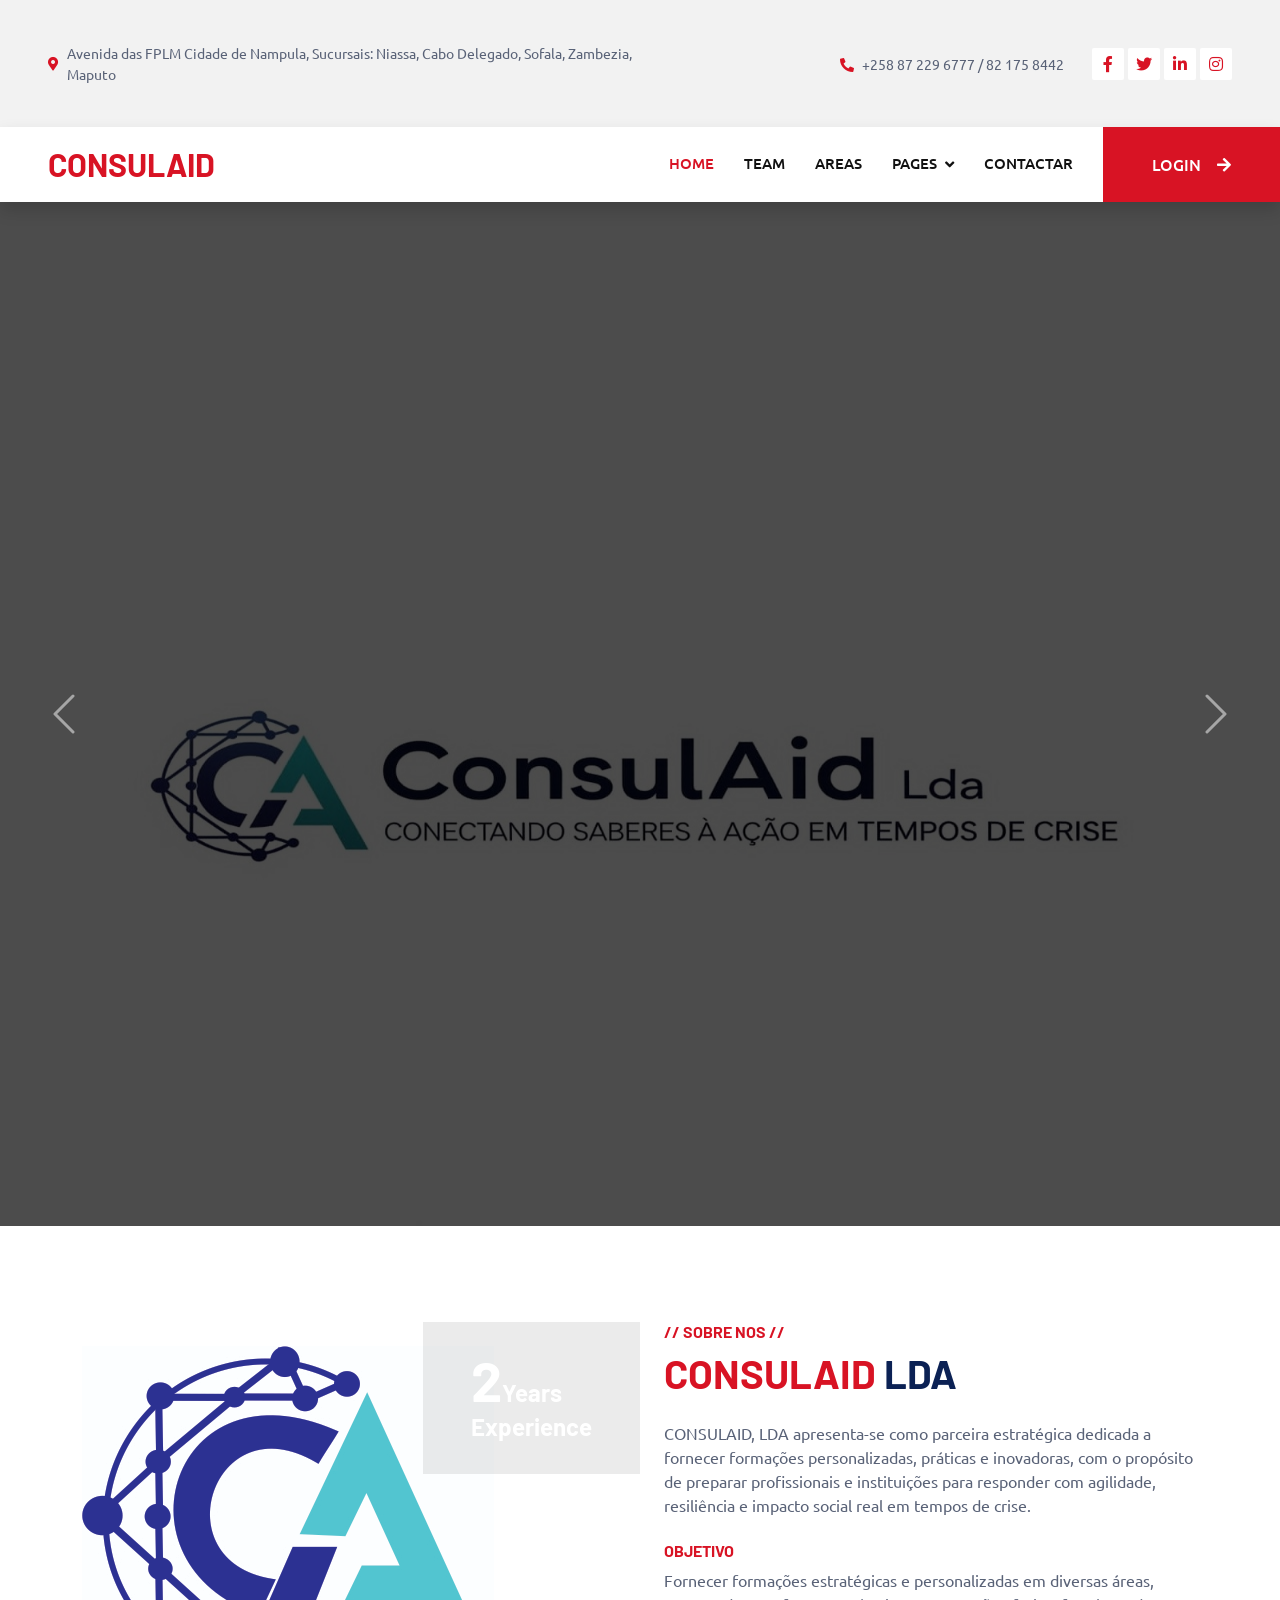
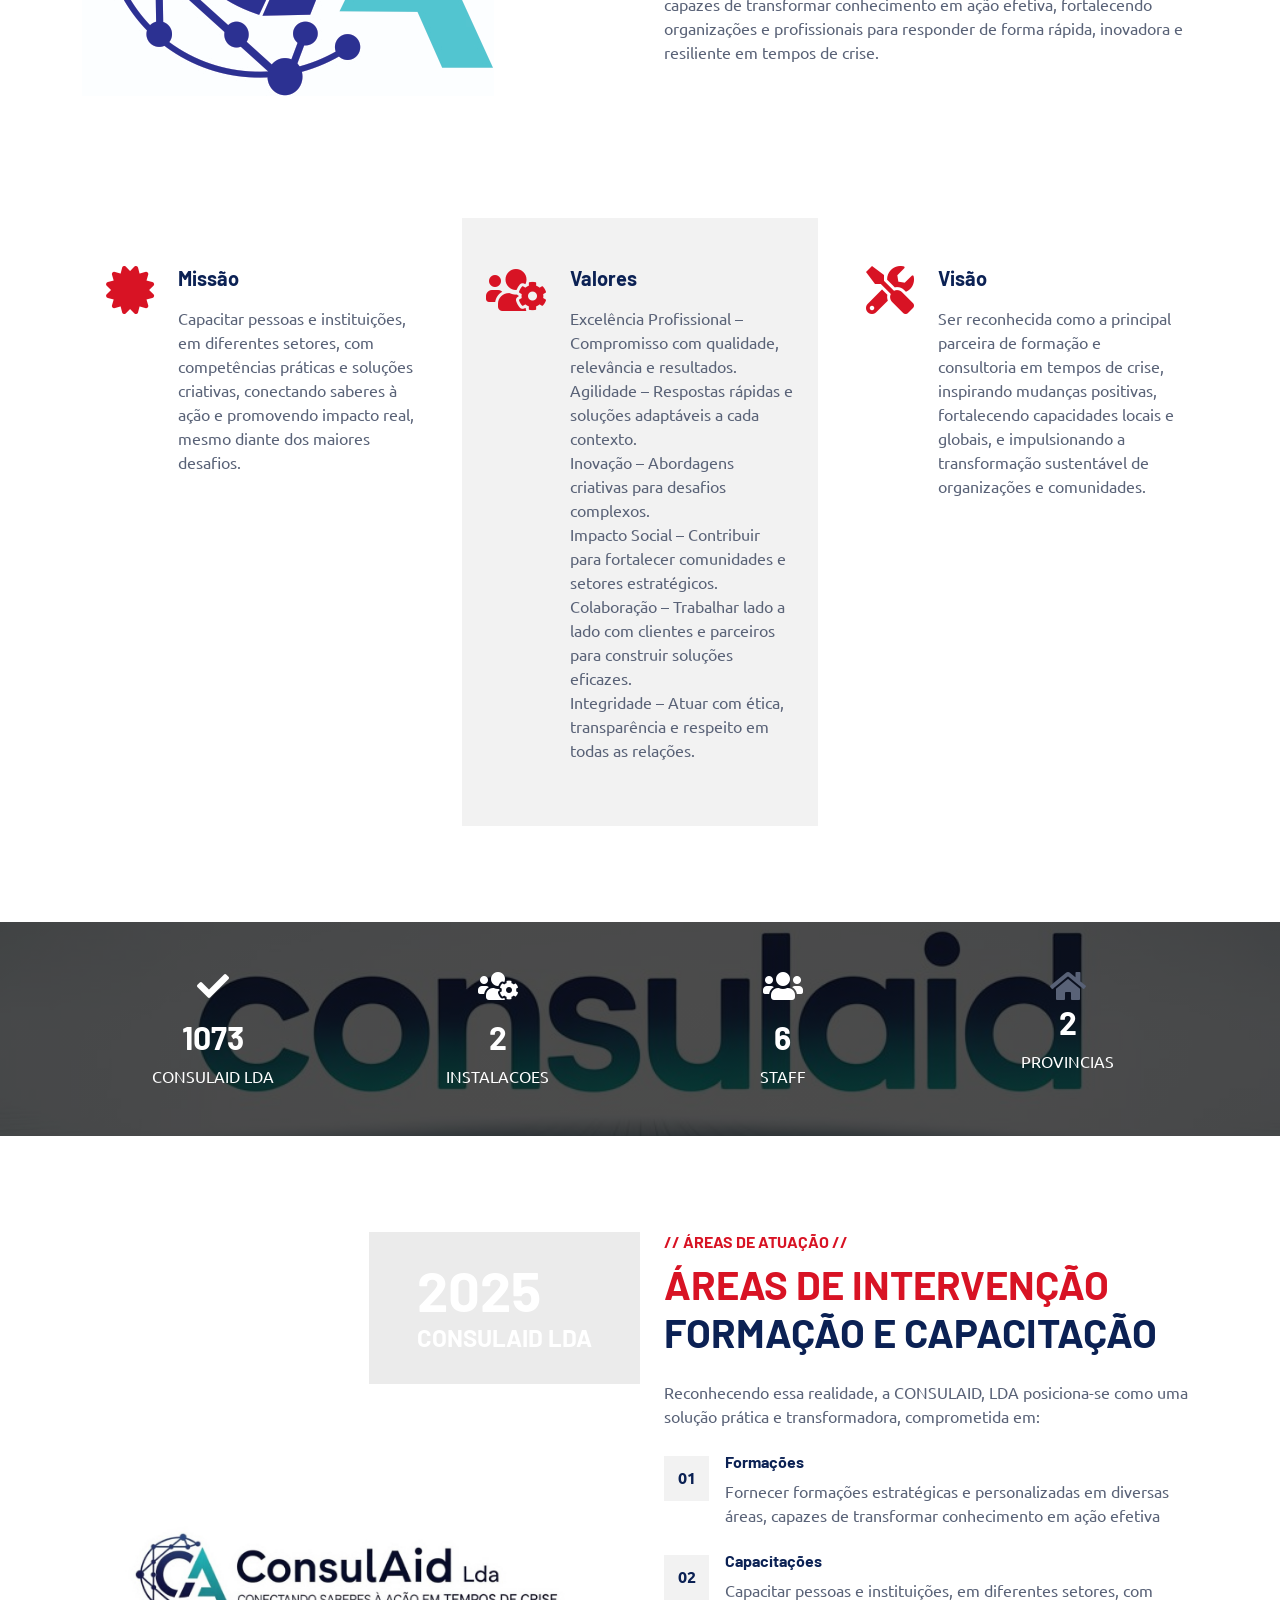
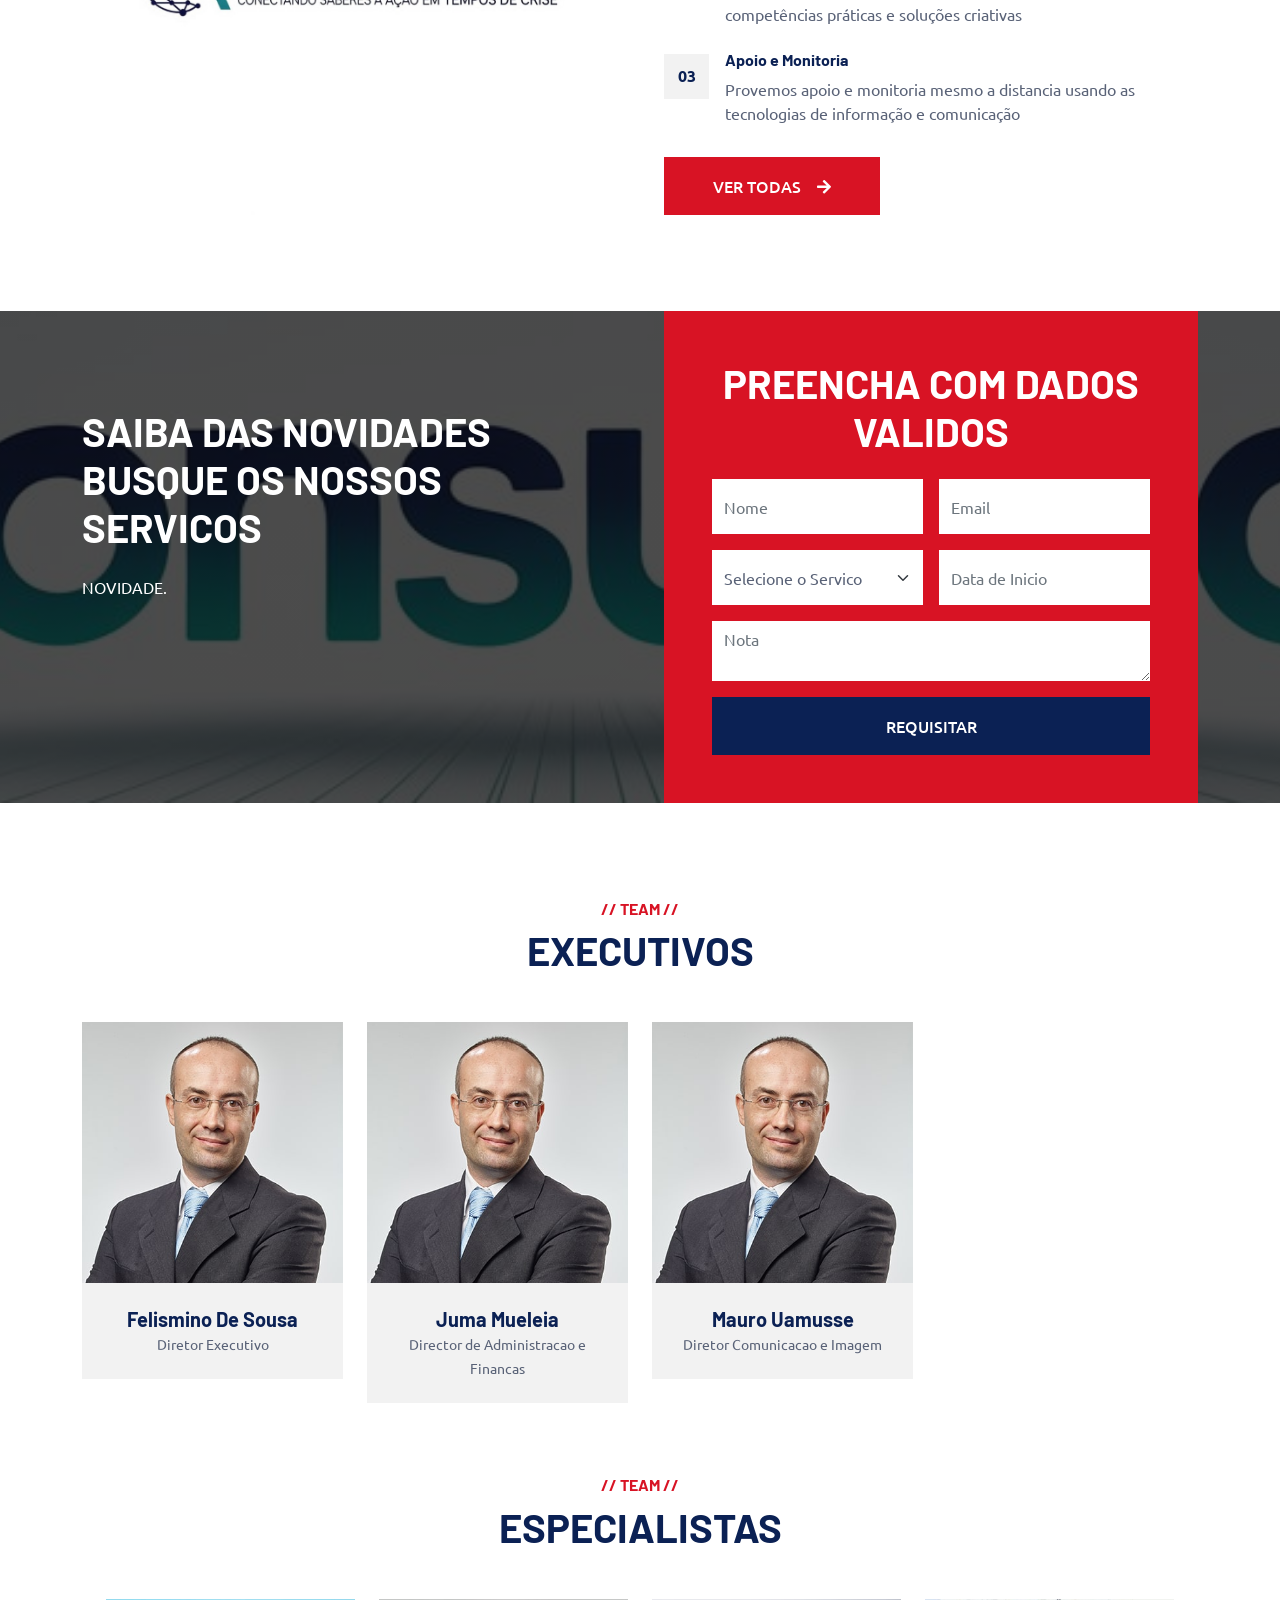
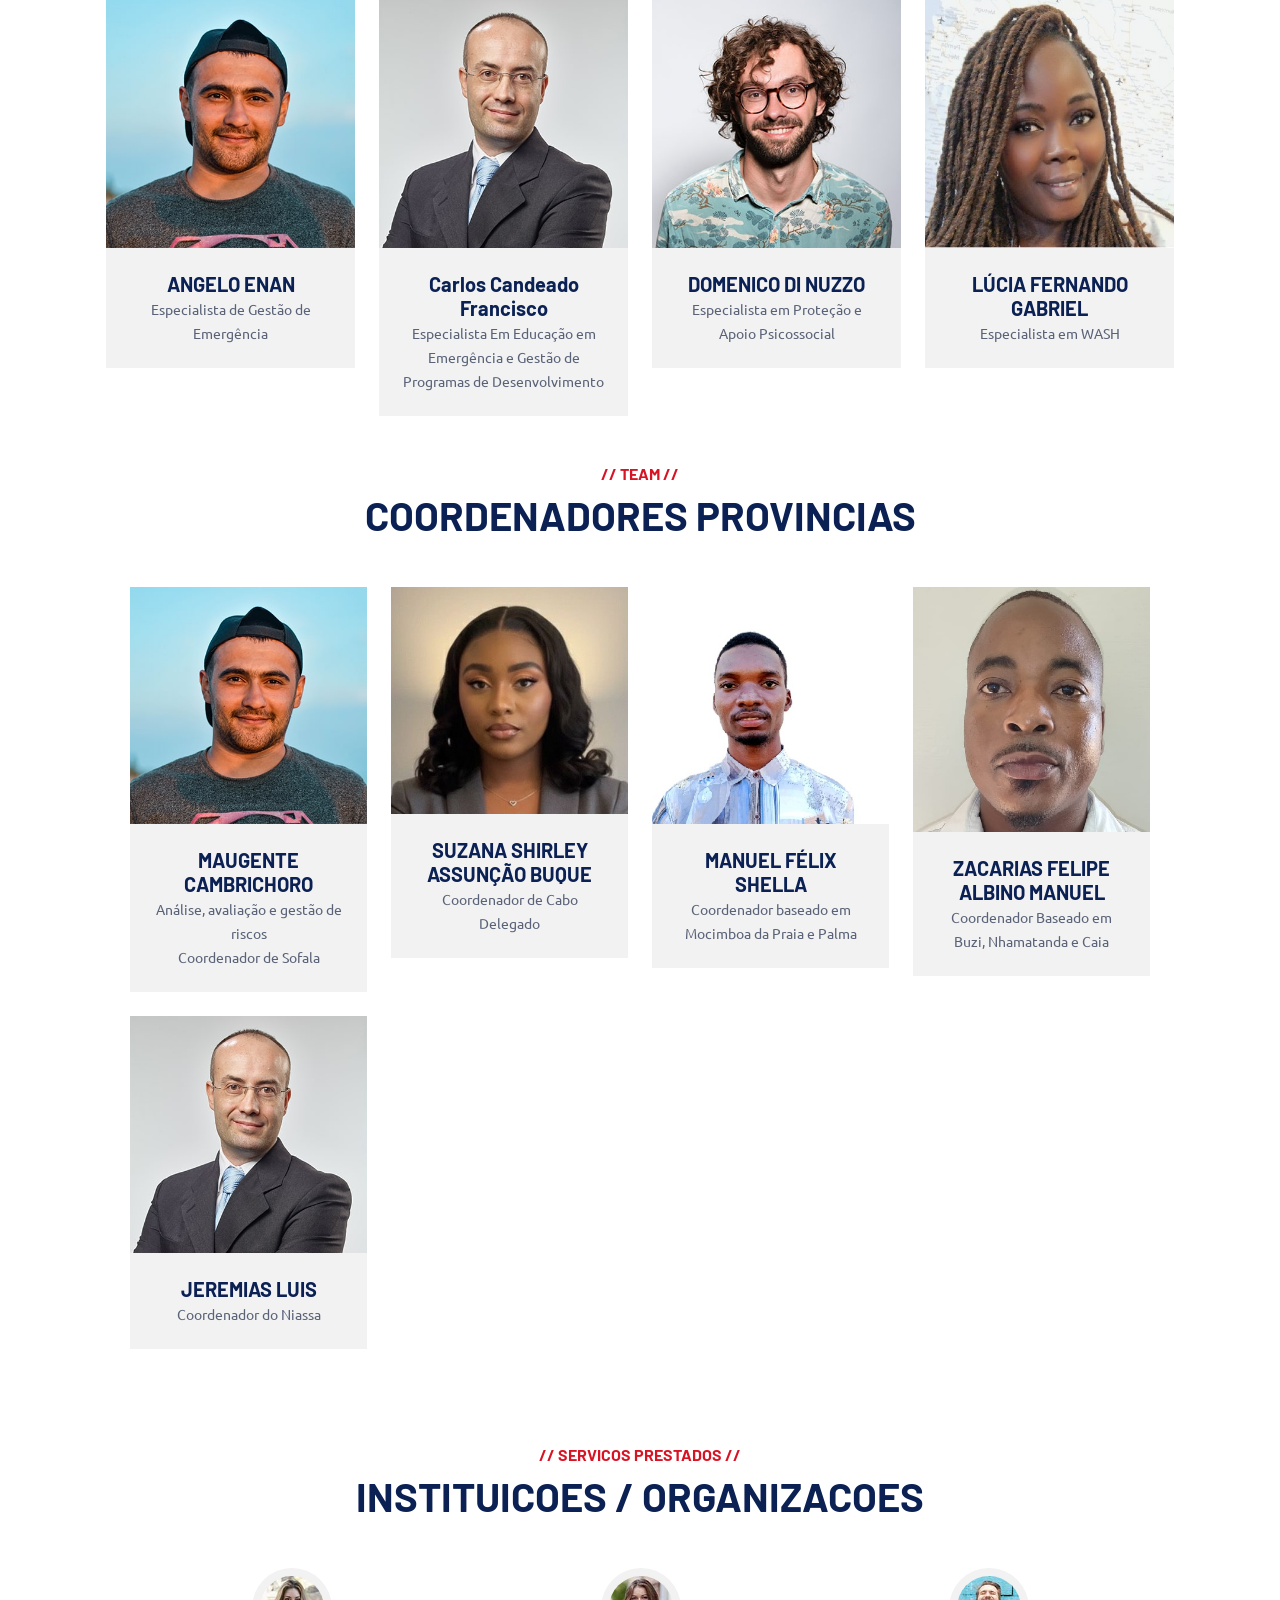
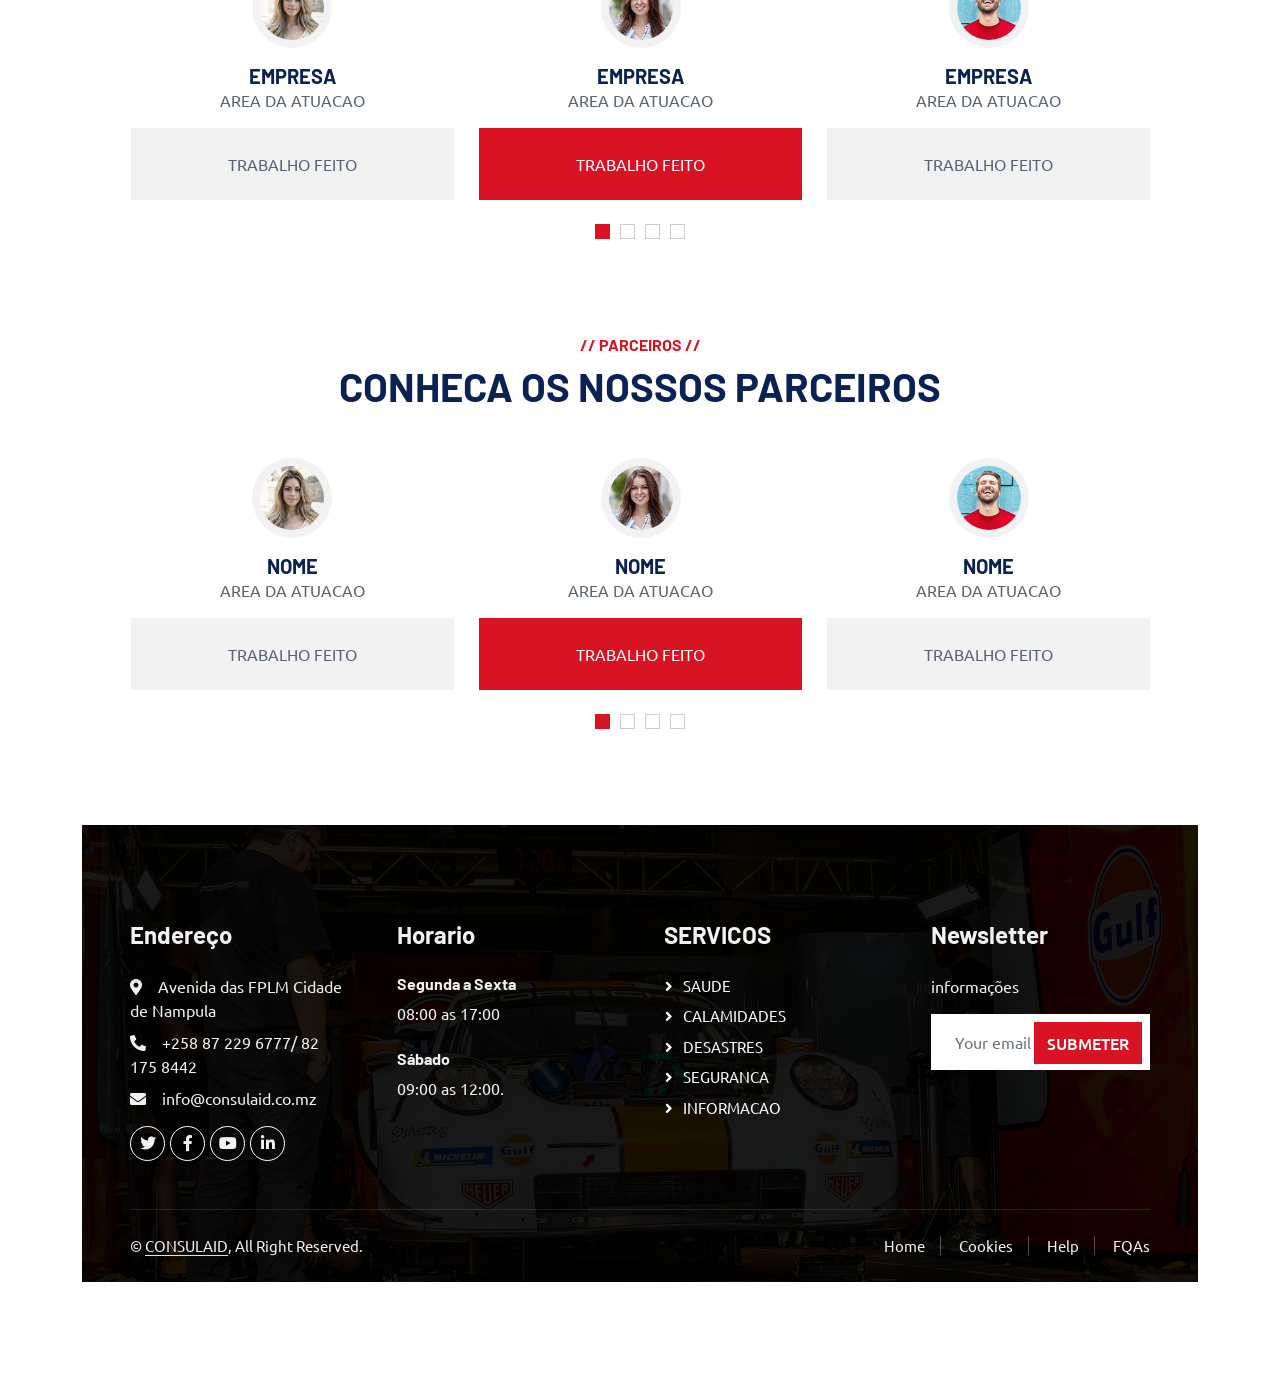
==== commit 5cb9f493: "Add files via upload" ====
--- a/index.html
+++ b/index.html
@@ -790,7 +790,7 @@
         <div class="container">
             <div class="text-center wow fadeInUp" data-wow-delay="0.1s">
                 <h6 class="text-primary text-uppercase">// TEAM //</h6>
-                <h1 class="mb-5">COORDENADORES PROVINVIAIS</h1>
+                <h1 class="mb-5">COORDENADORES PROVINCIAS</h1>
             </div>
             <div class="row g-4">
                 
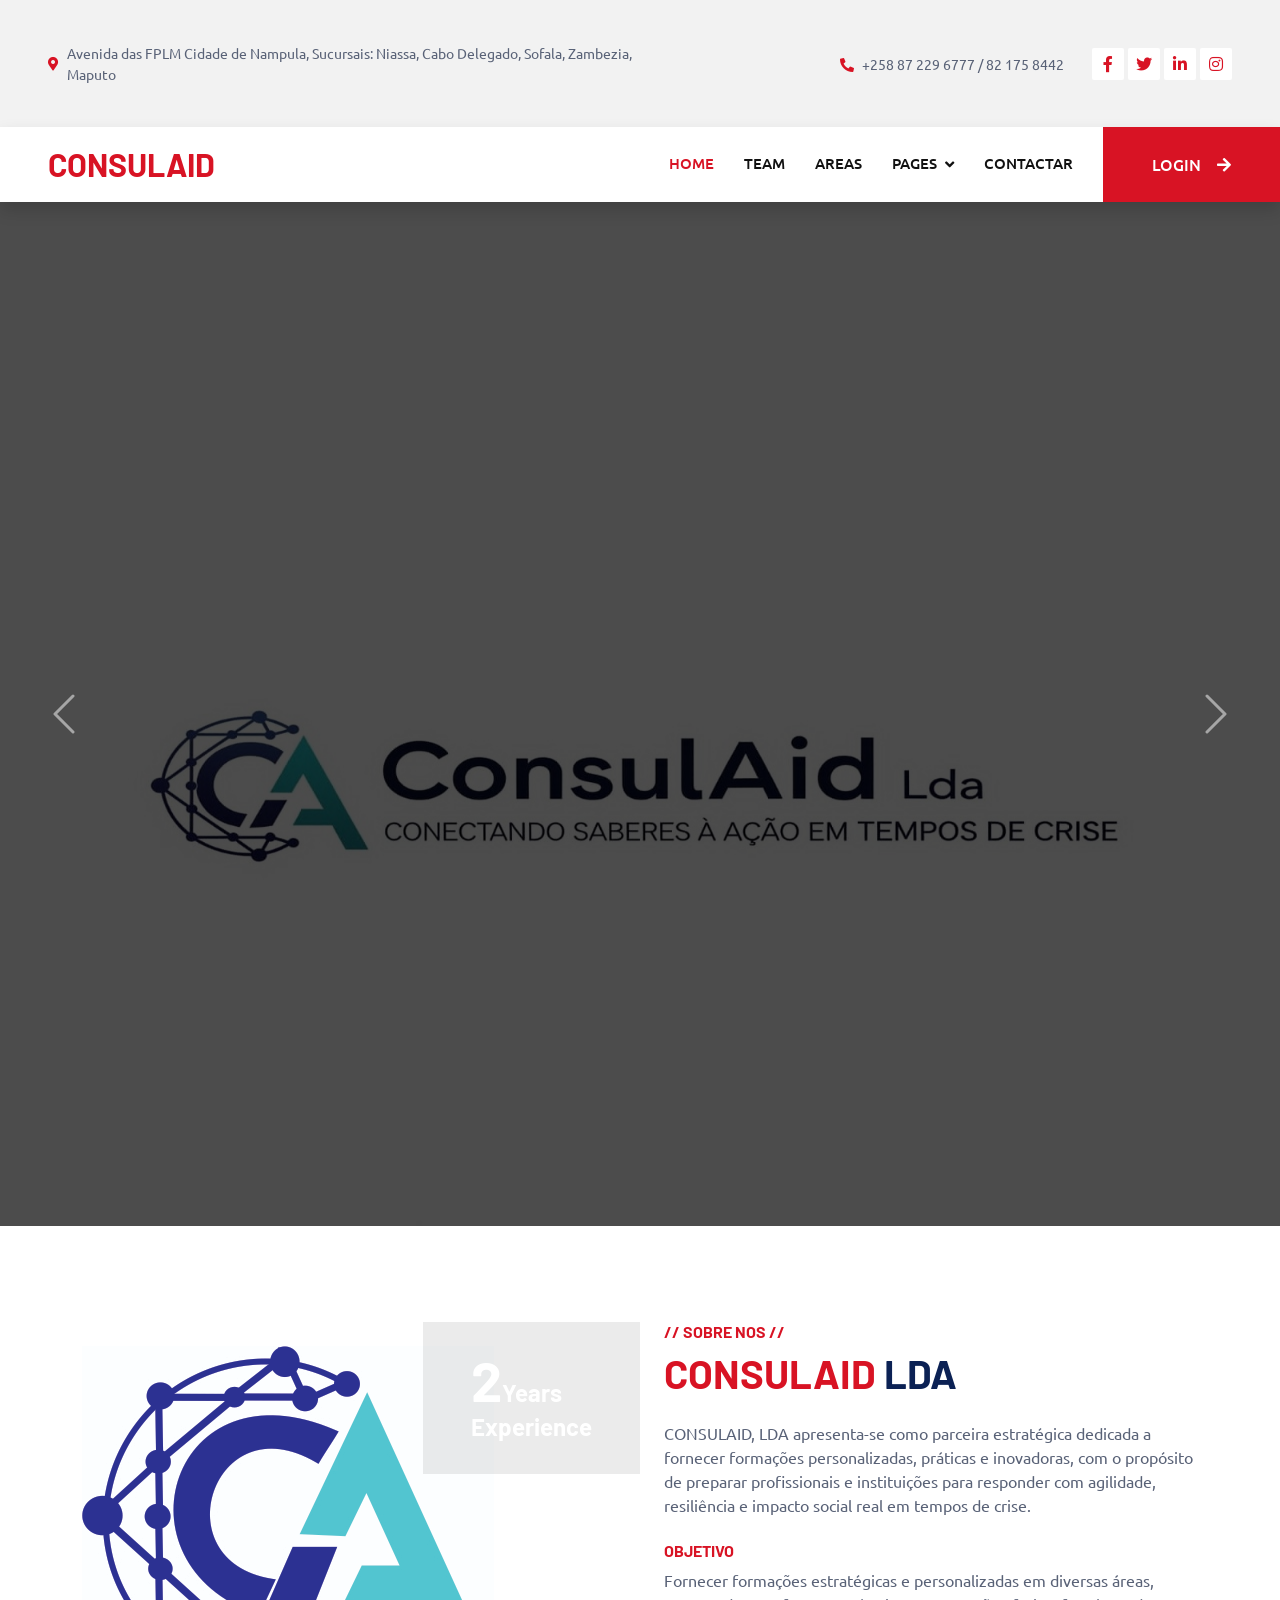
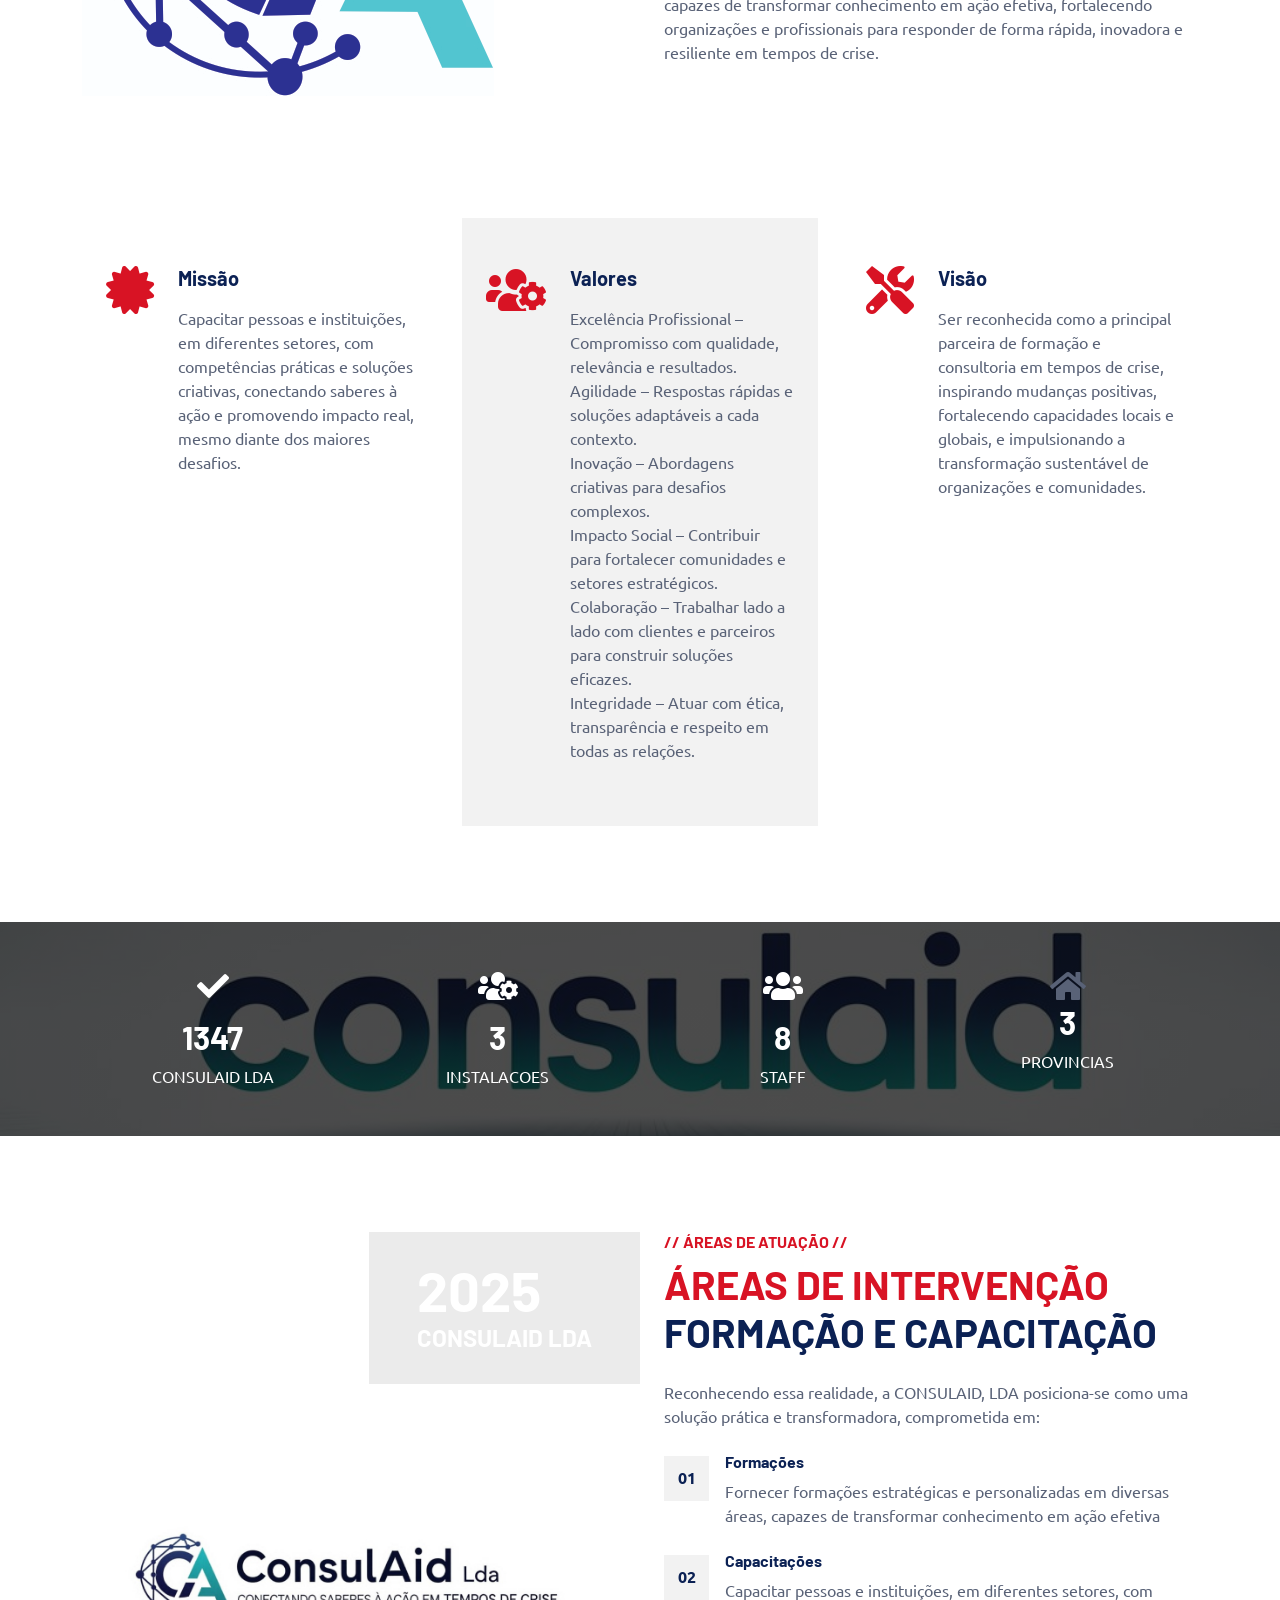
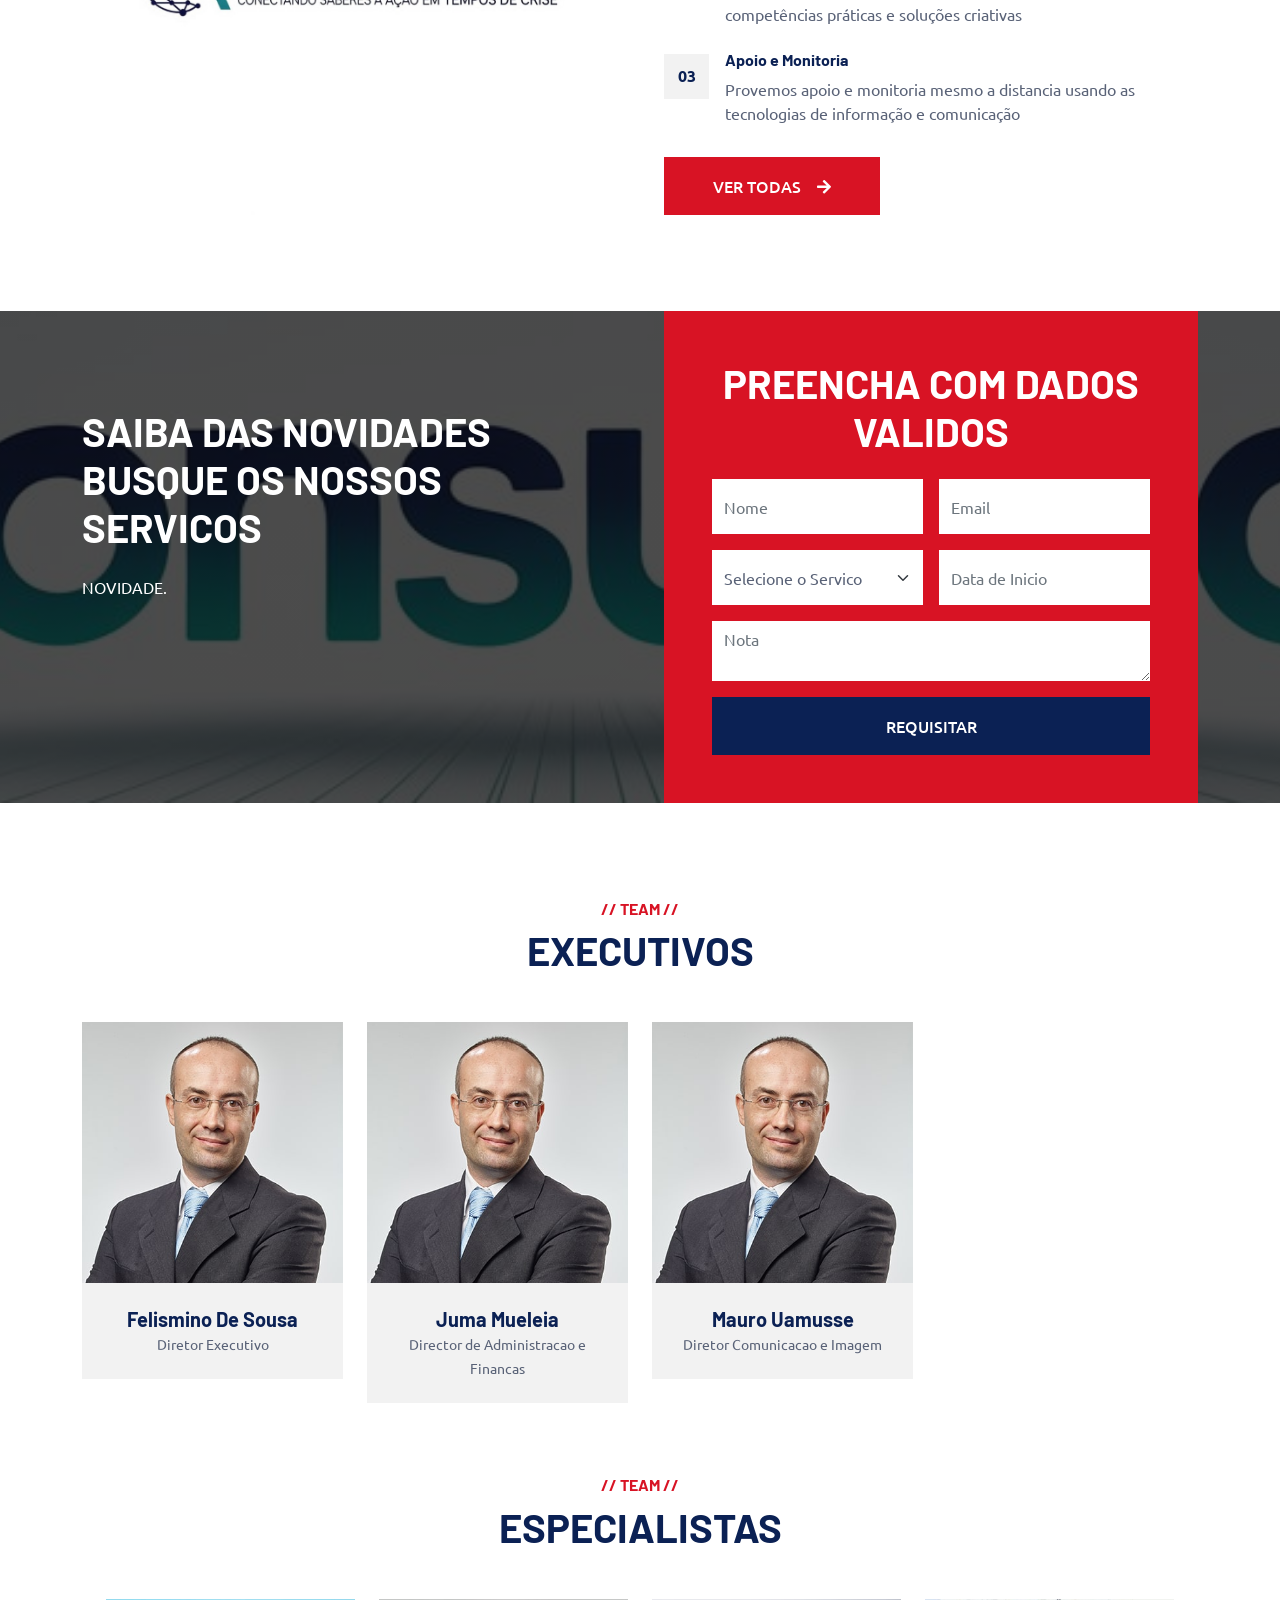
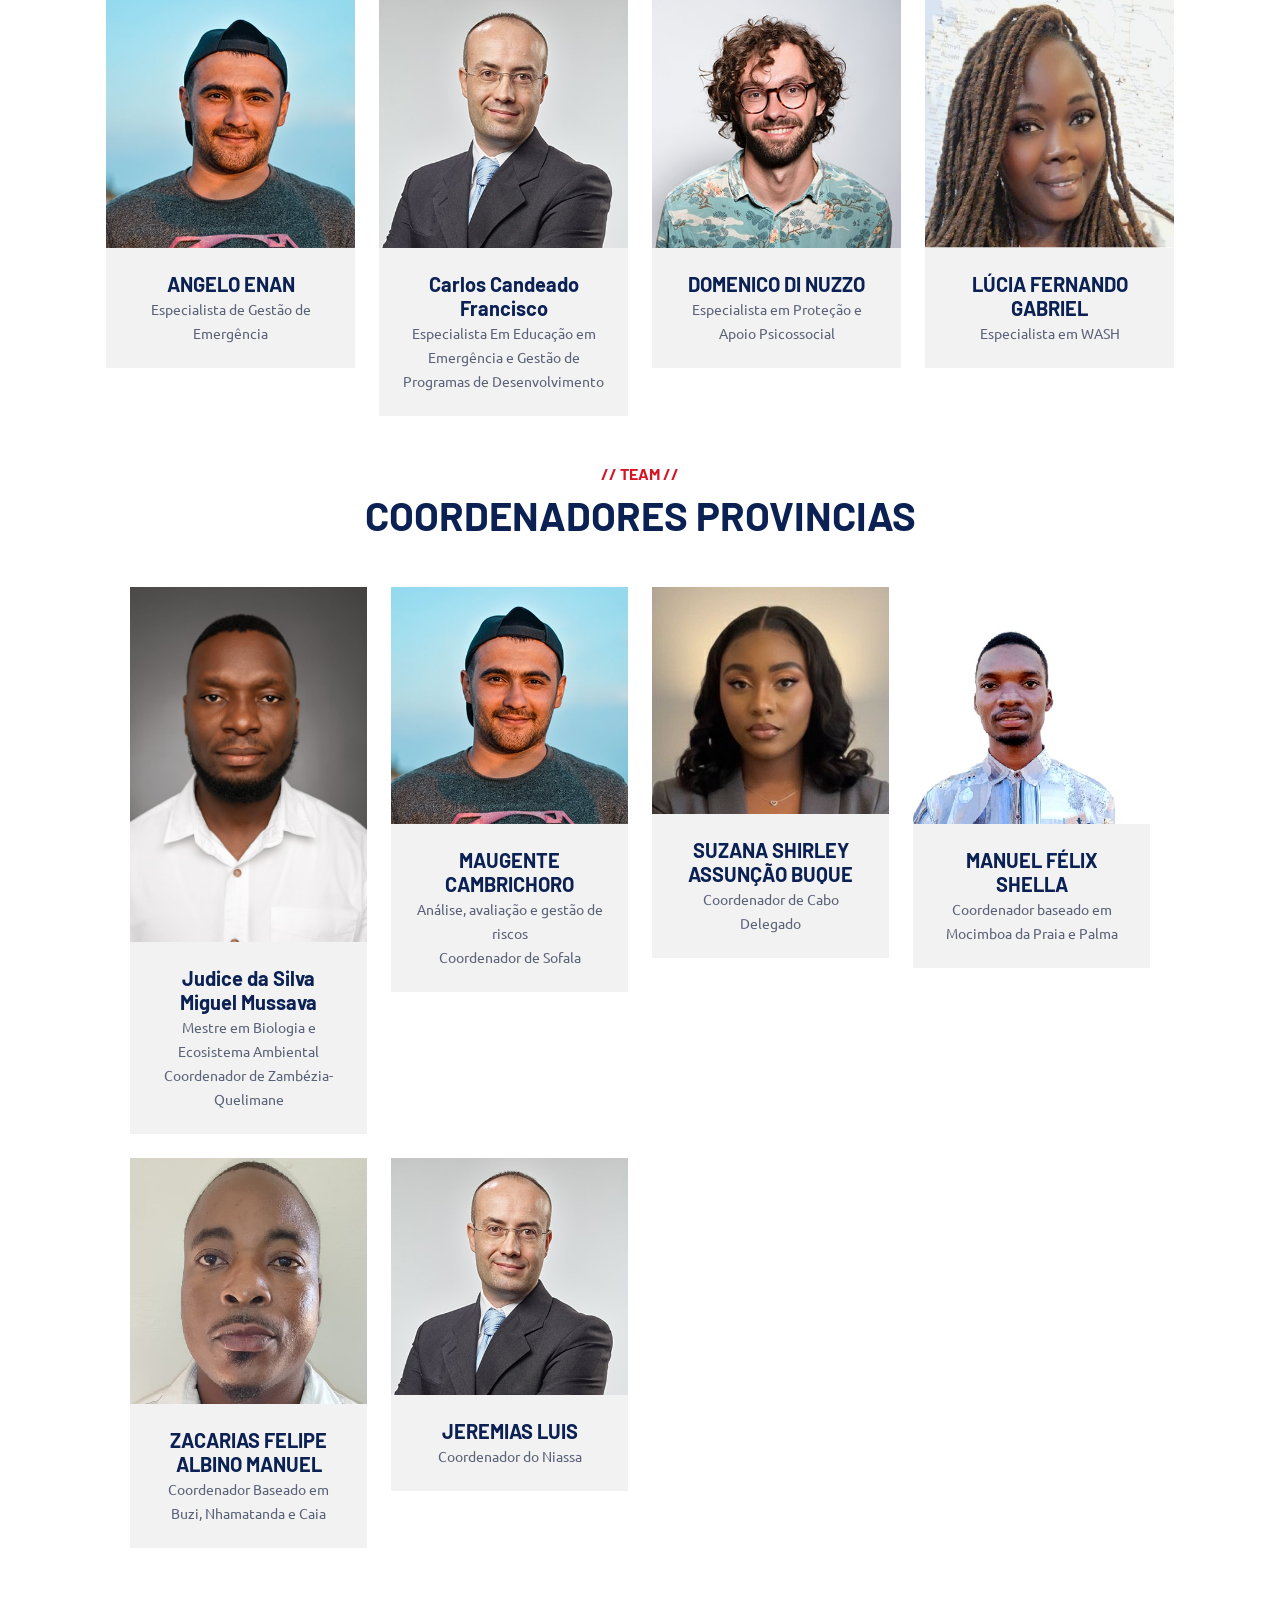
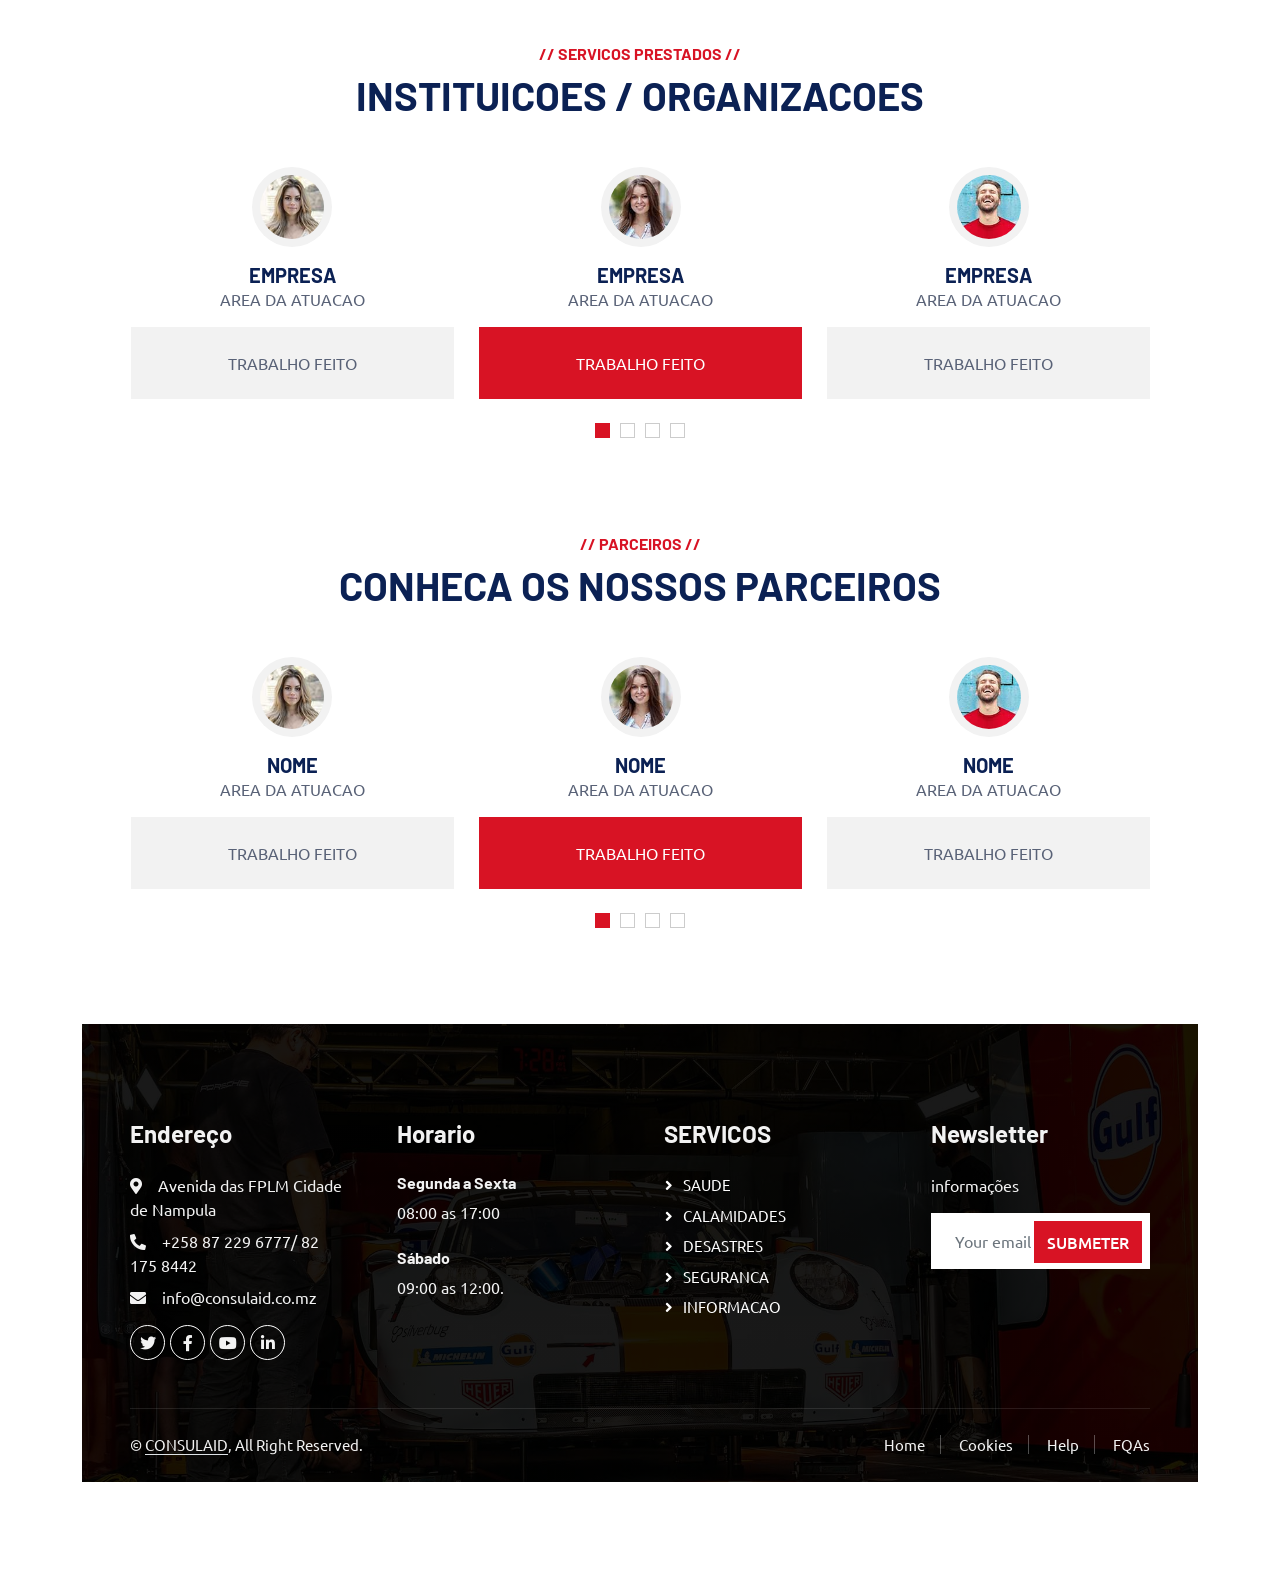
==== commit c6969fbf: "Add files via upload" ====
--- a/index.html
+++ b/index.html
@@ -794,6 +794,22 @@
             </div>
             <div class="row g-4">
                 
+                <div class="col-lg-3 col-md-6 wow fadeInUp" data-wow-delay="0.5s">
+                    <div class="team-item">
+                        <div class="position-relative overflow-hidden">
+                            <img class="img-fluid" src="img/staff/Judice.jpeg" alt="">
+                            <div class="team-overlay position-absolute start-0 top-0 w-100 h-100">
+                                <a class="btn btn-square mx-1" href=""><i class="fab fa-facebook-f"></i></a>
+                                <a class="btn btn-square mx-1" href=""><i class="fab fa-twitter"></i></a>
+                                <a class="btn btn-square mx-1" href=""><i class="fab fa-instagram"></i></a>
+                            </div>
+                        </div>
+                        <div class="bg-light text-center p-4">
+                            <h5 class="fw-bold mb-0">Judice da Silva Miguel Mussava</h5>
+                            <small> Mestre em Biologia e Ecosistema Ambiental<br>Coordenador de Zambézia-Quelimane</small>
+                        </div>
+                    </div>
+                </div>
 
                 <div class="col-lg-3 col-md-6 wow fadeInUp" data-wow-delay="0.5s">
                     <div class="team-item">
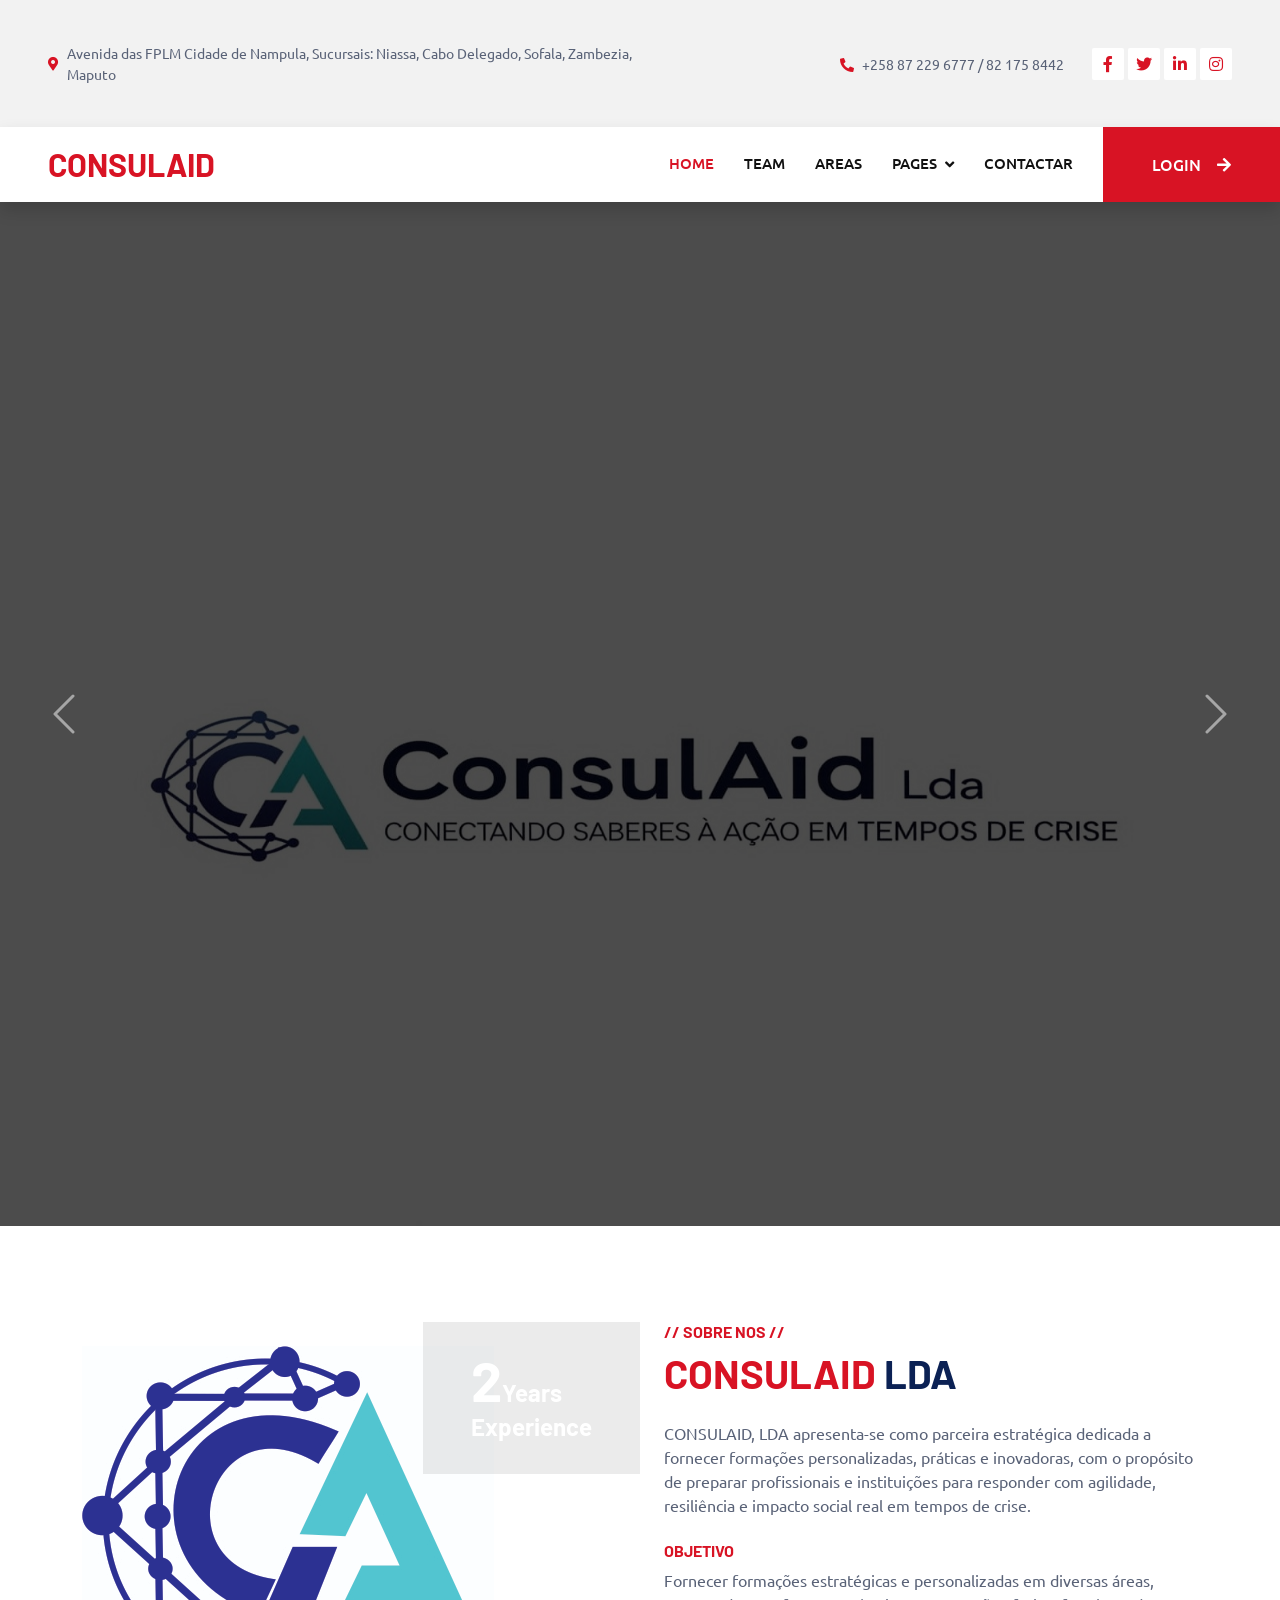
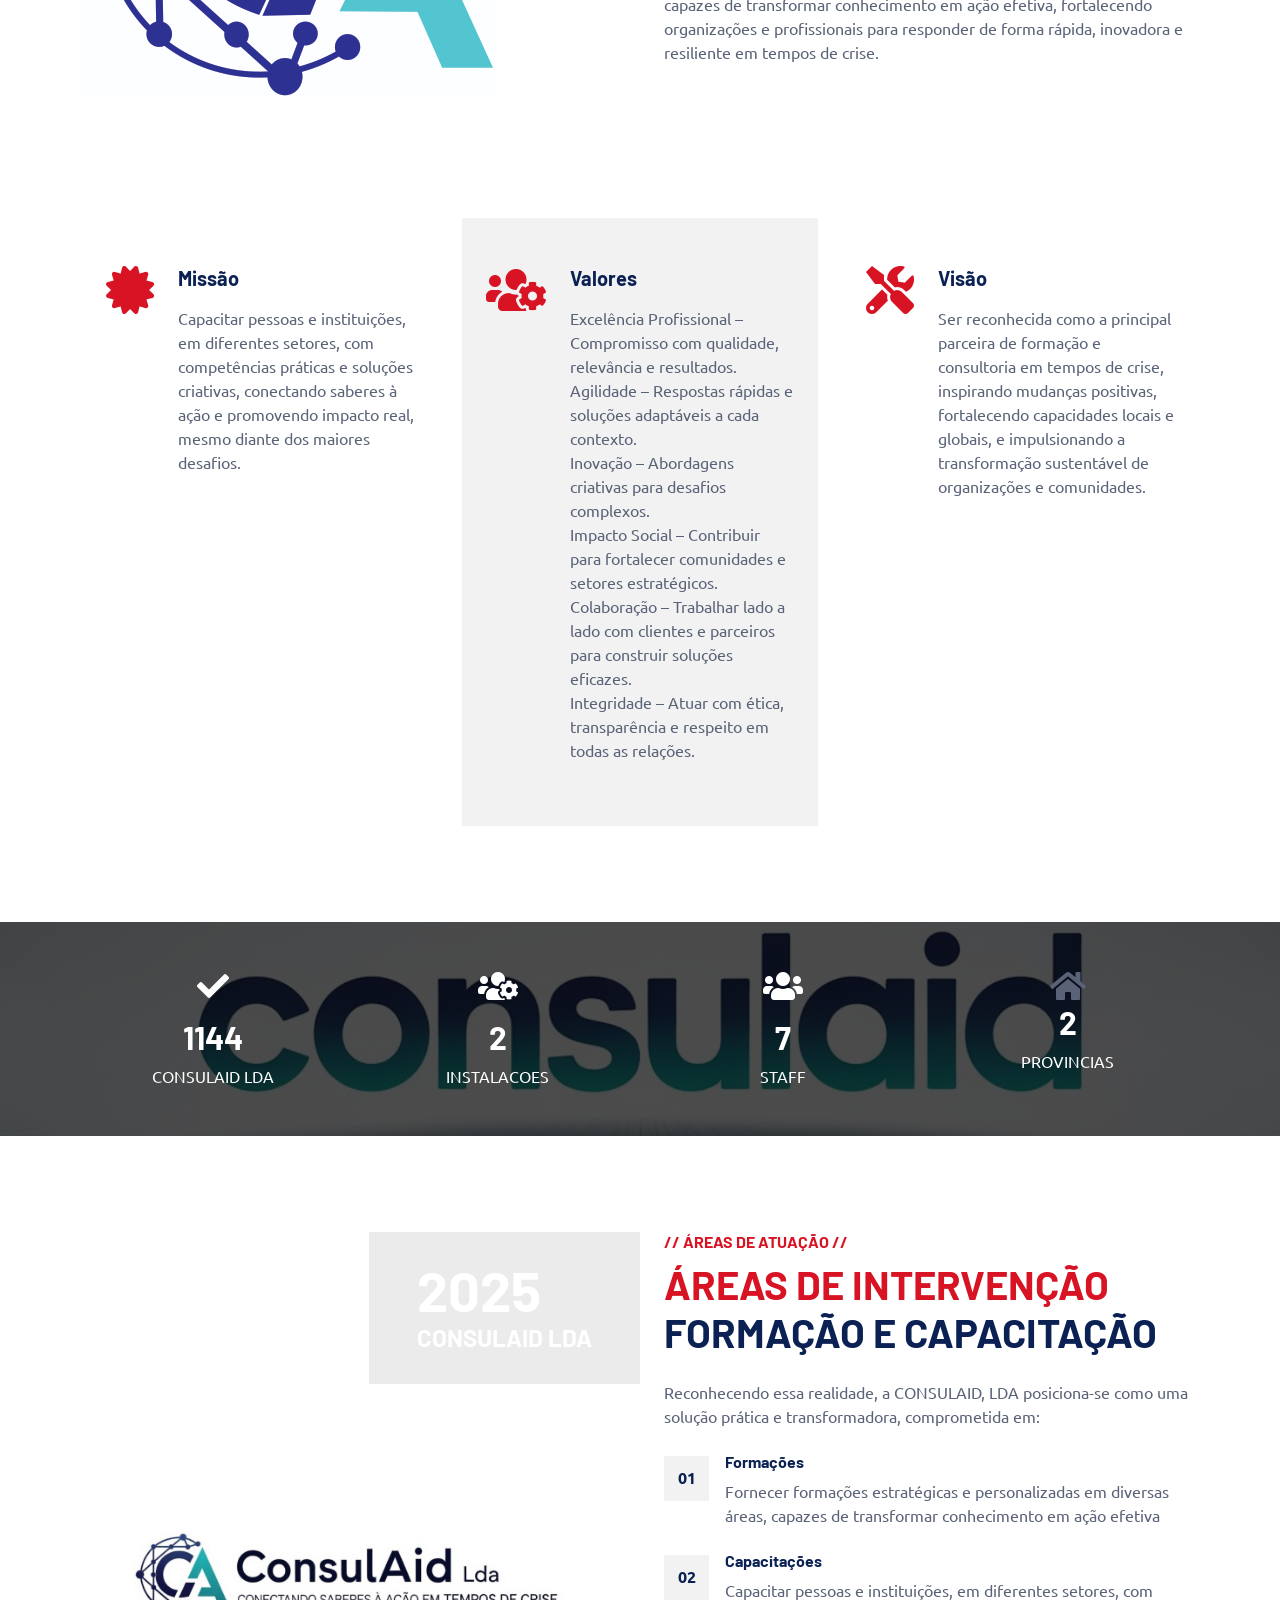
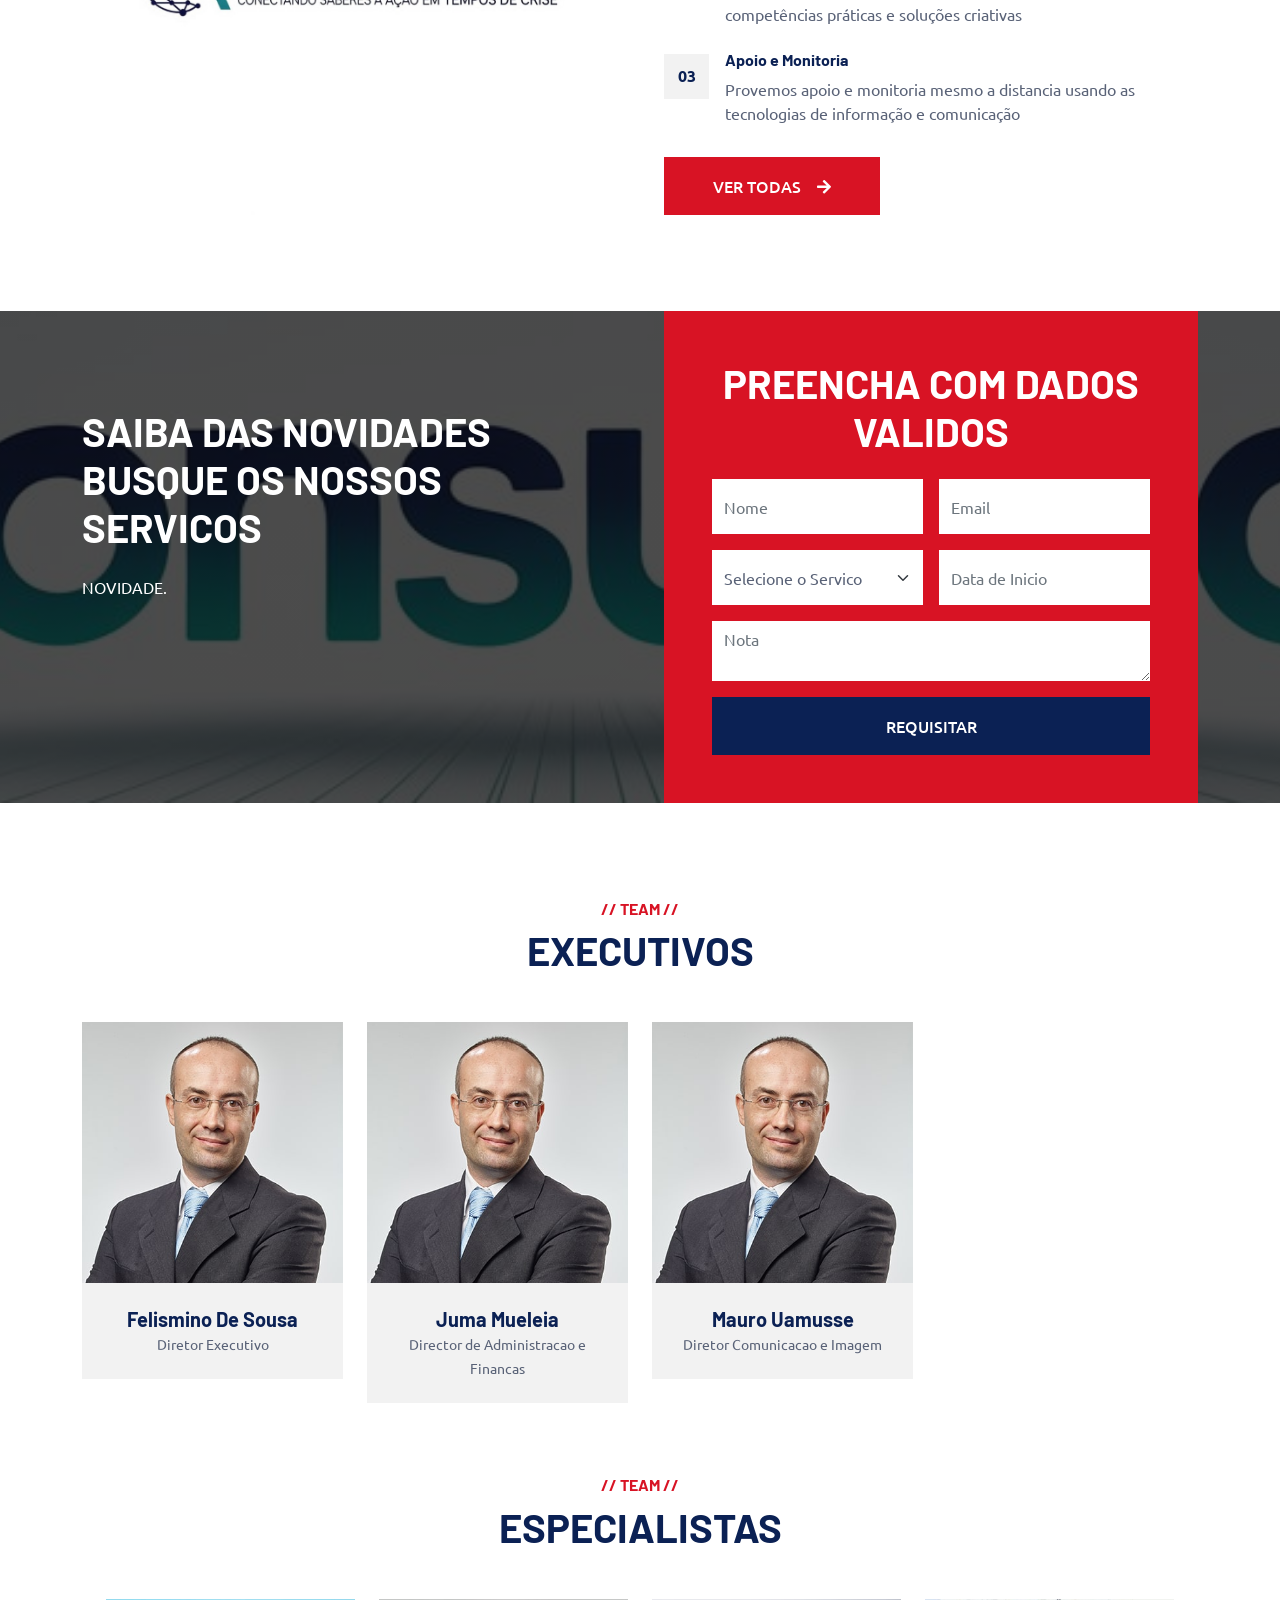
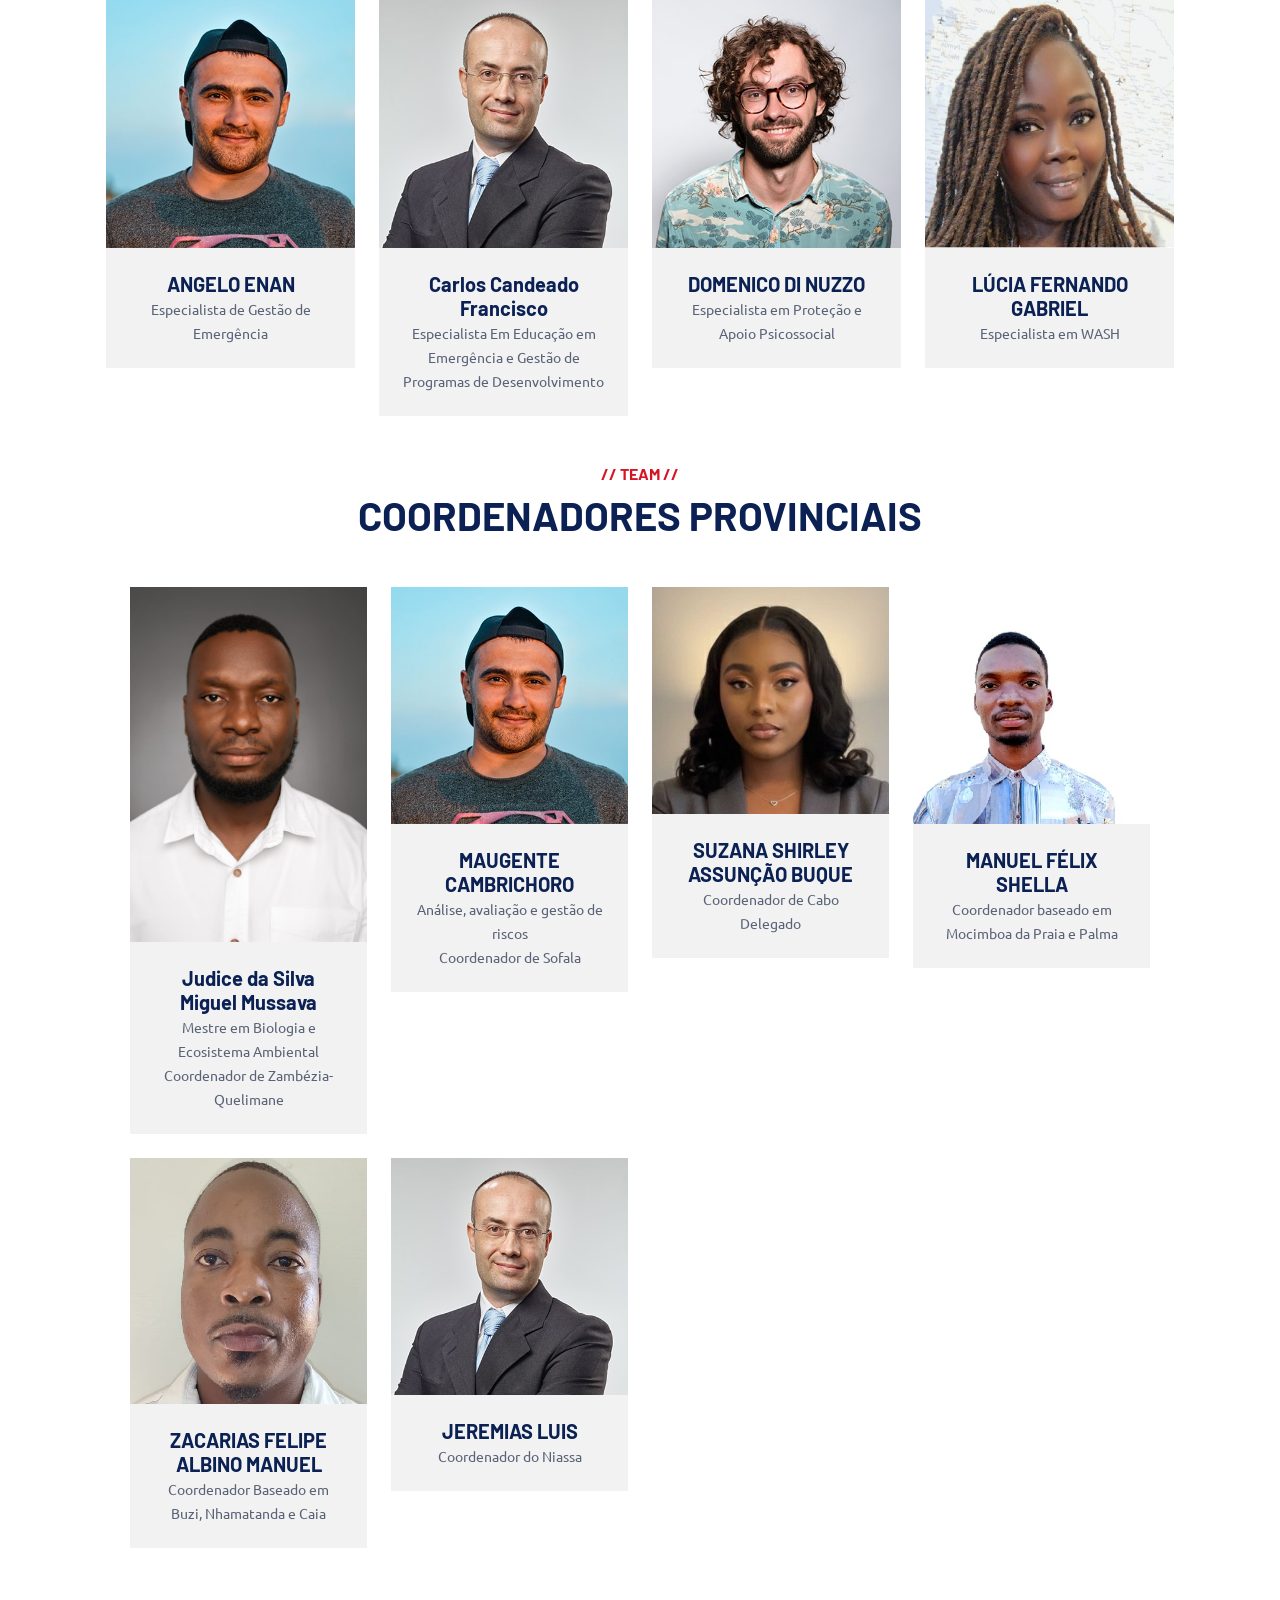
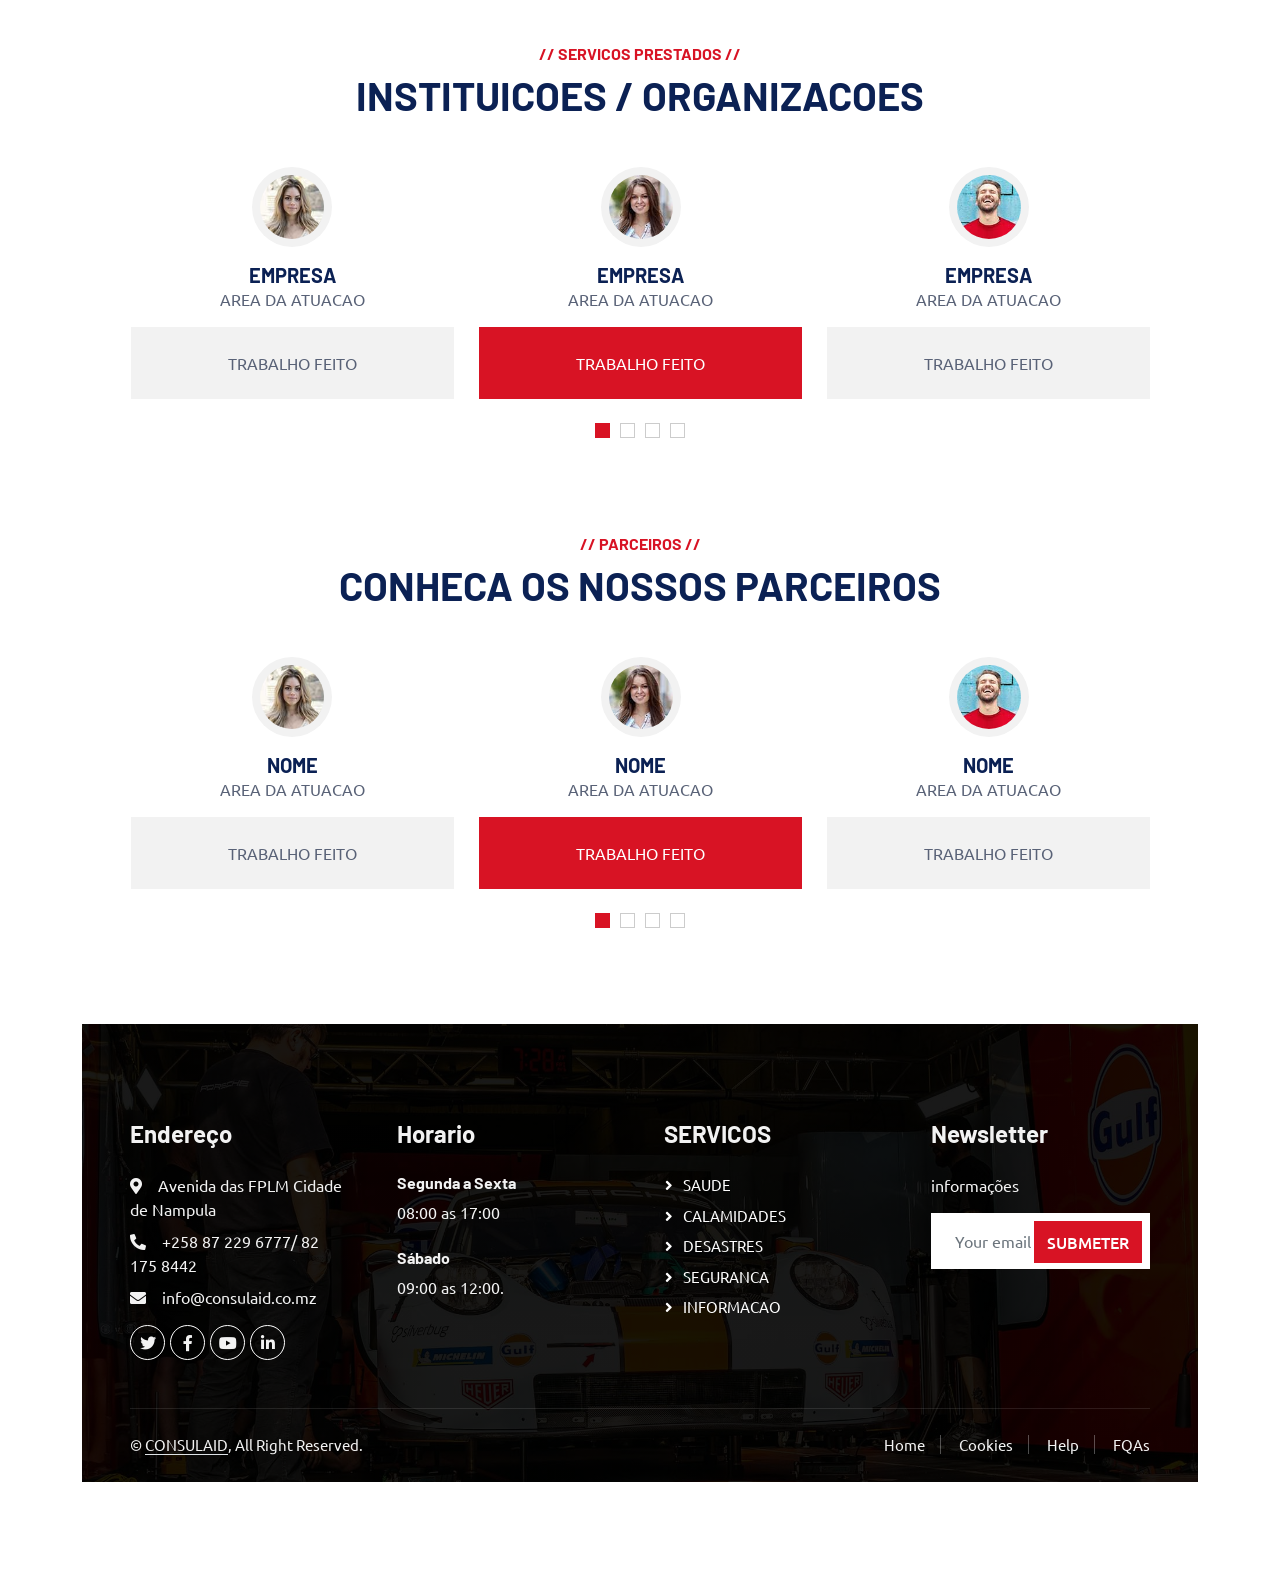
==== commit 5710af91: "Add files via upload" ====
--- a/index.html
+++ b/index.html
@@ -790,7 +790,7 @@
         <div class="container">
             <div class="text-center wow fadeInUp" data-wow-delay="0.1s">
                 <h6 class="text-primary text-uppercase">// TEAM //</h6>
-                <h1 class="mb-5">COORDENADORES PROVINCIAS</h1>
+                <h1 class="mb-5">COORDENADORES PROVINCIAIS</h1>
             </div>
             <div class="row g-4">
                 
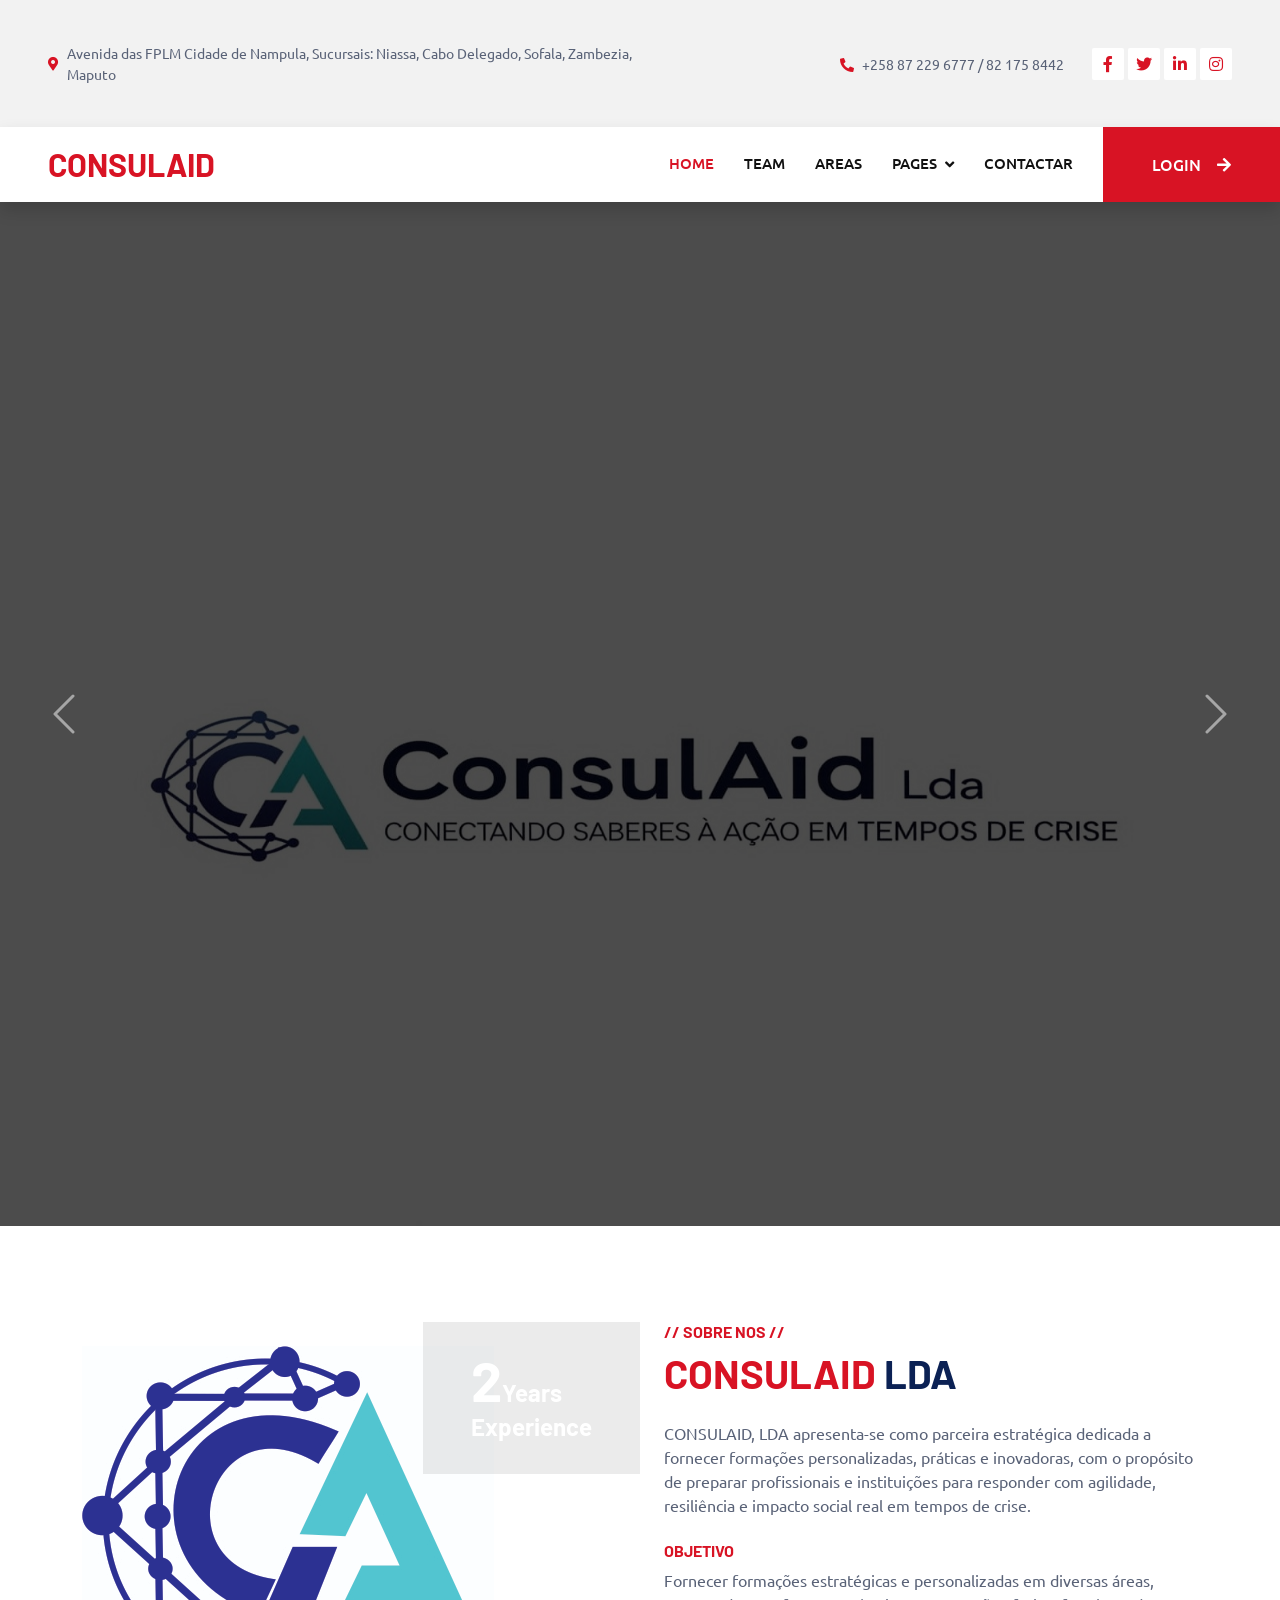
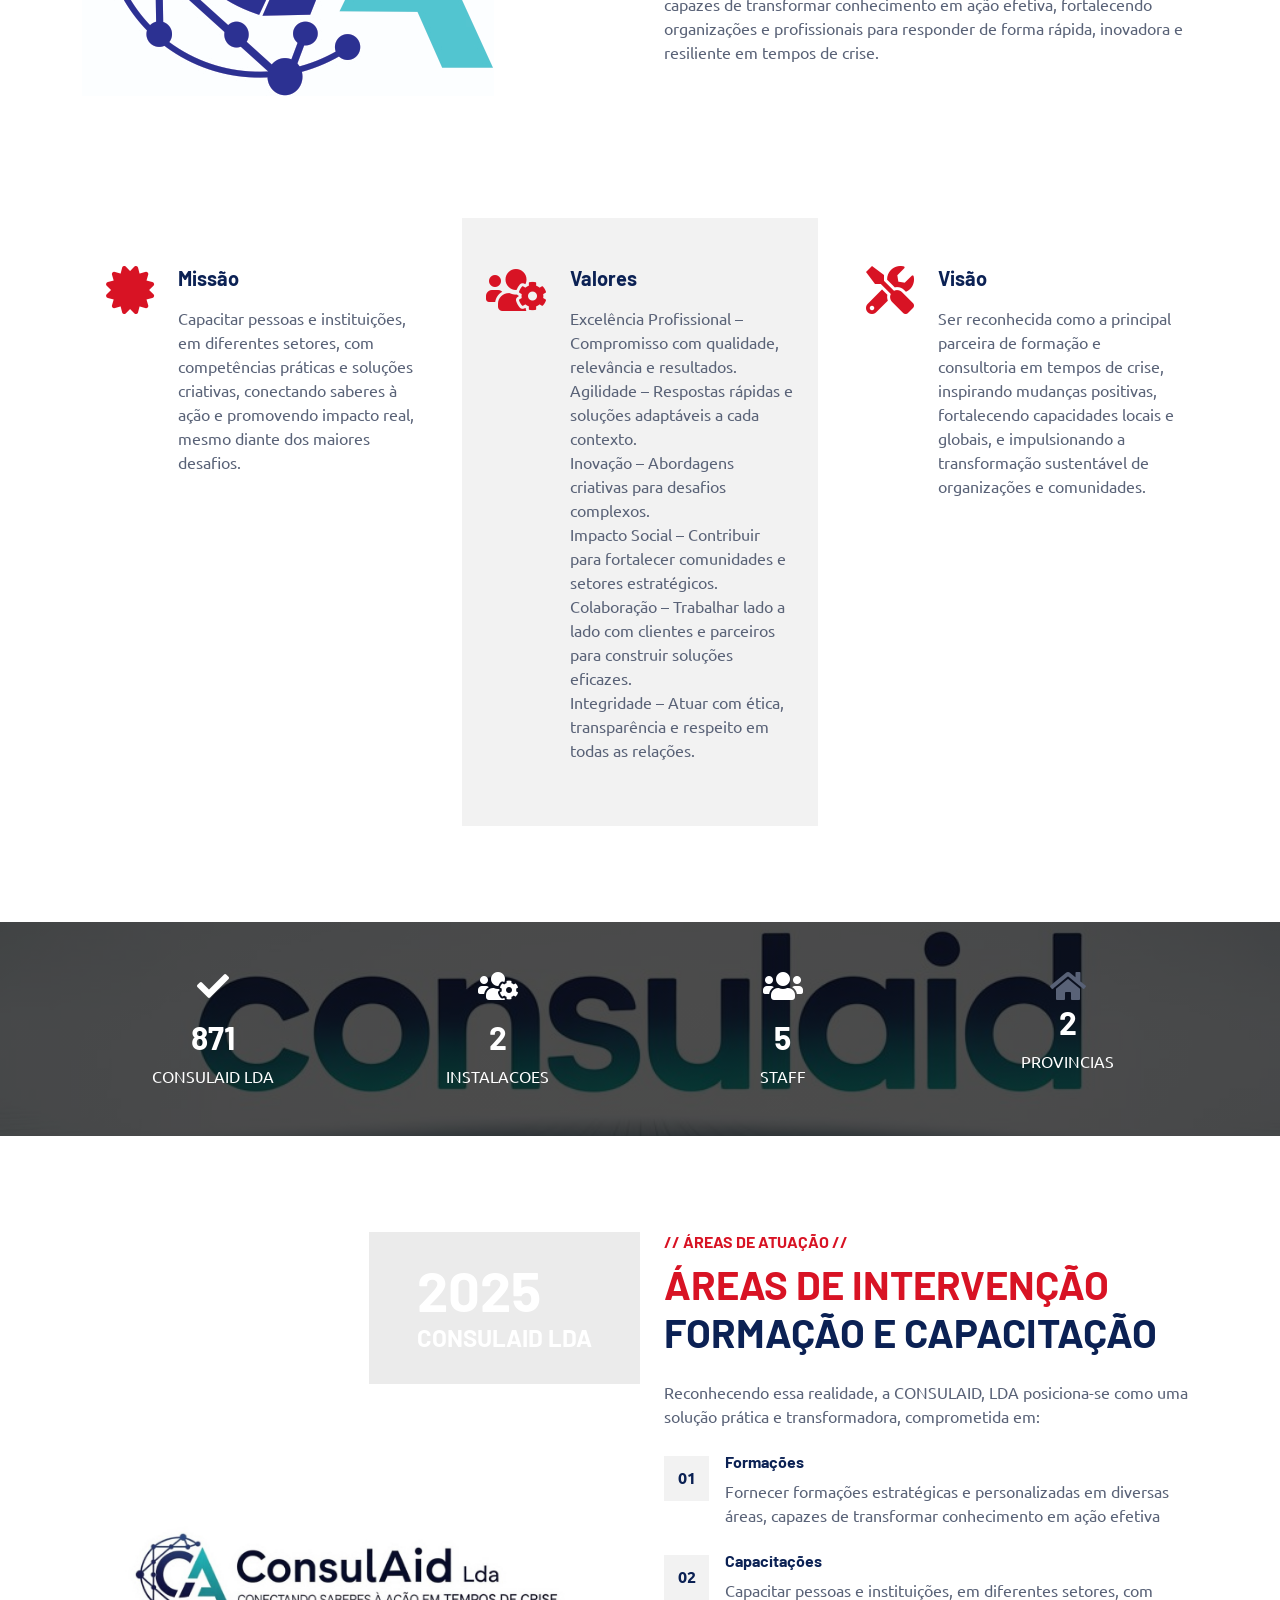
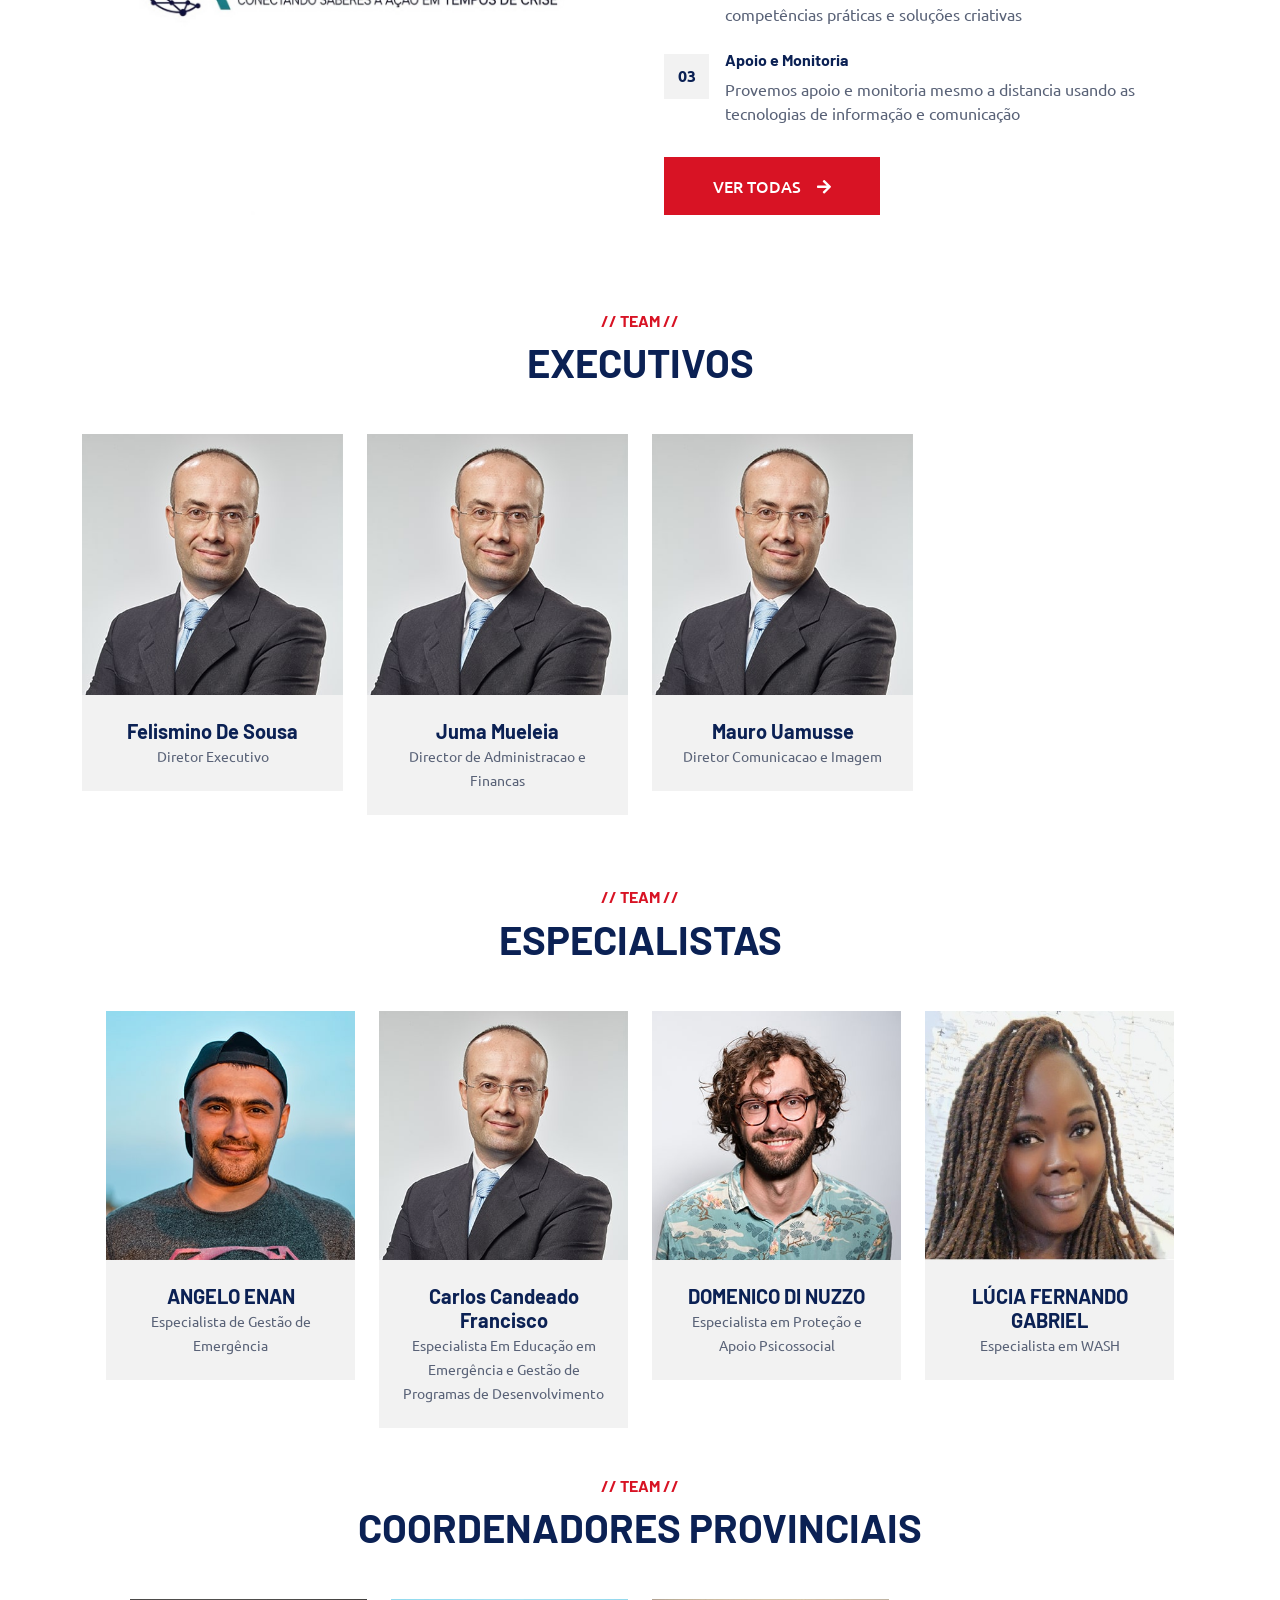
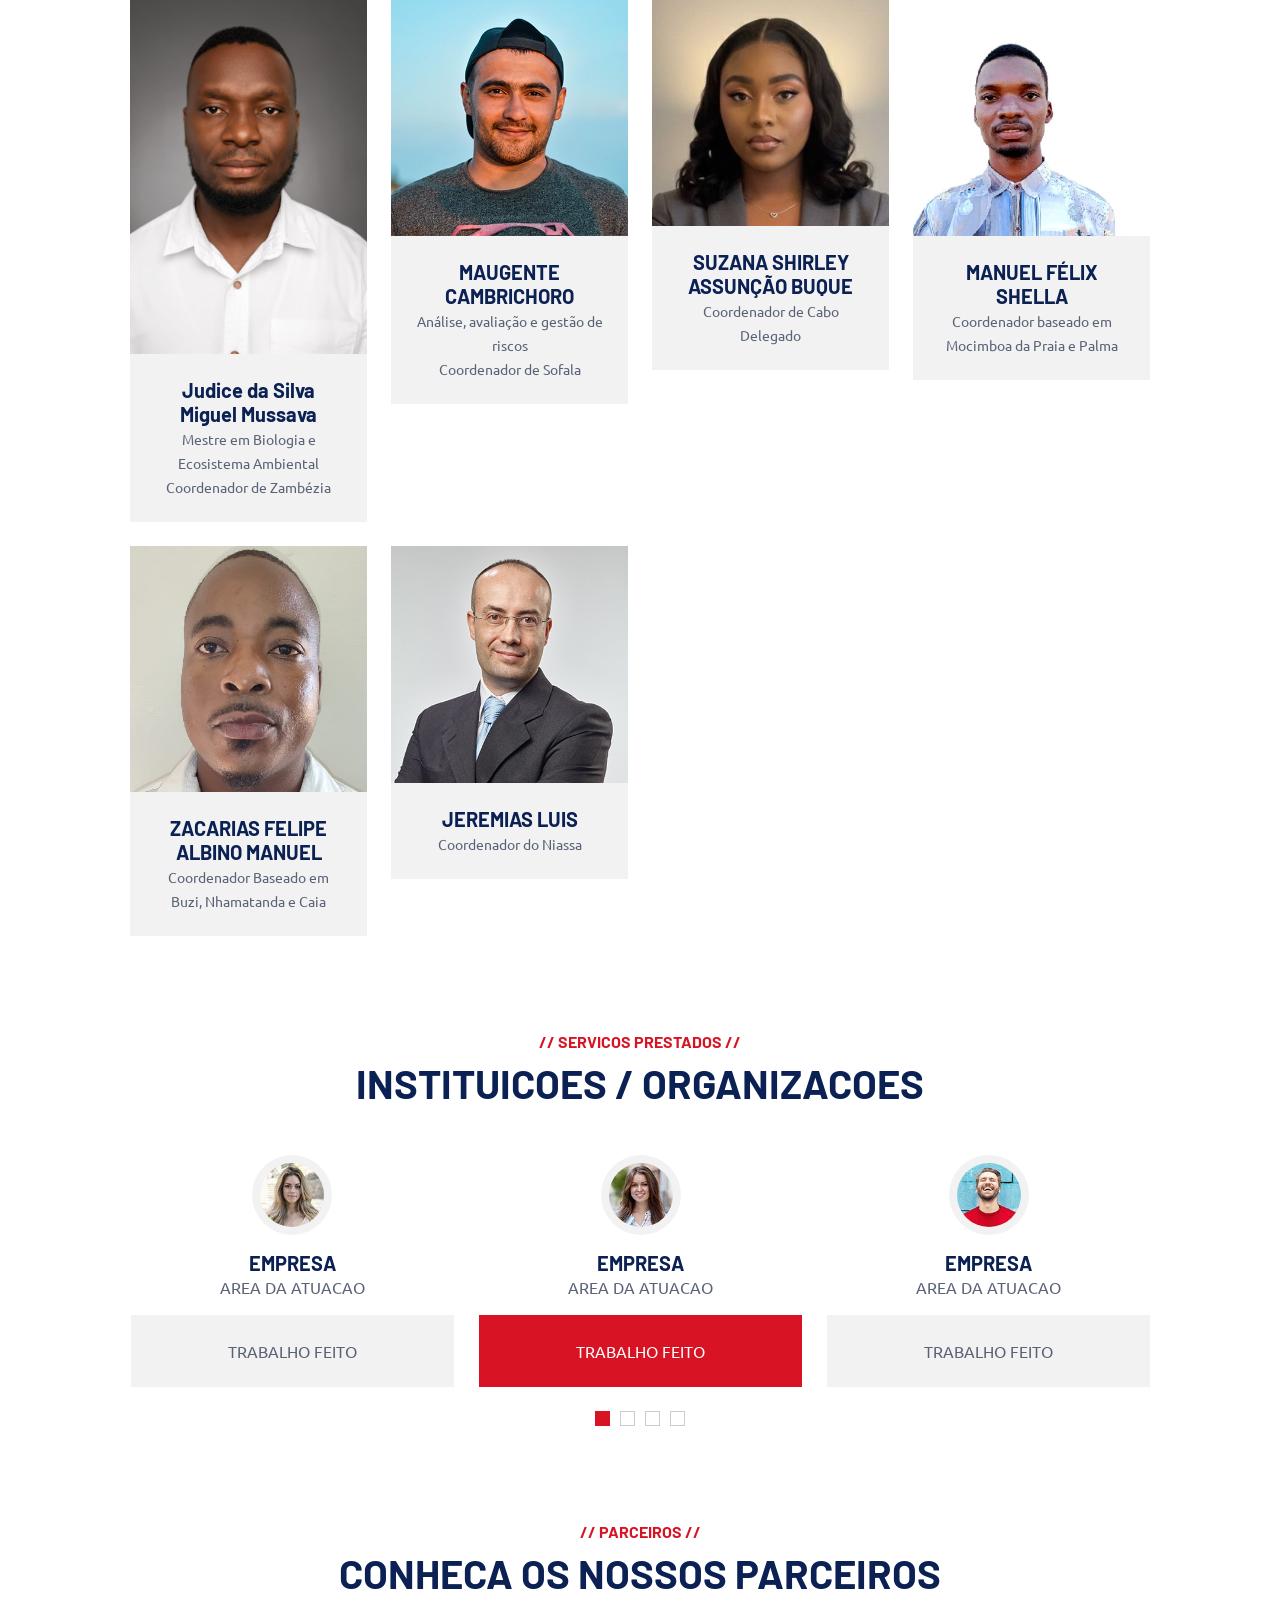
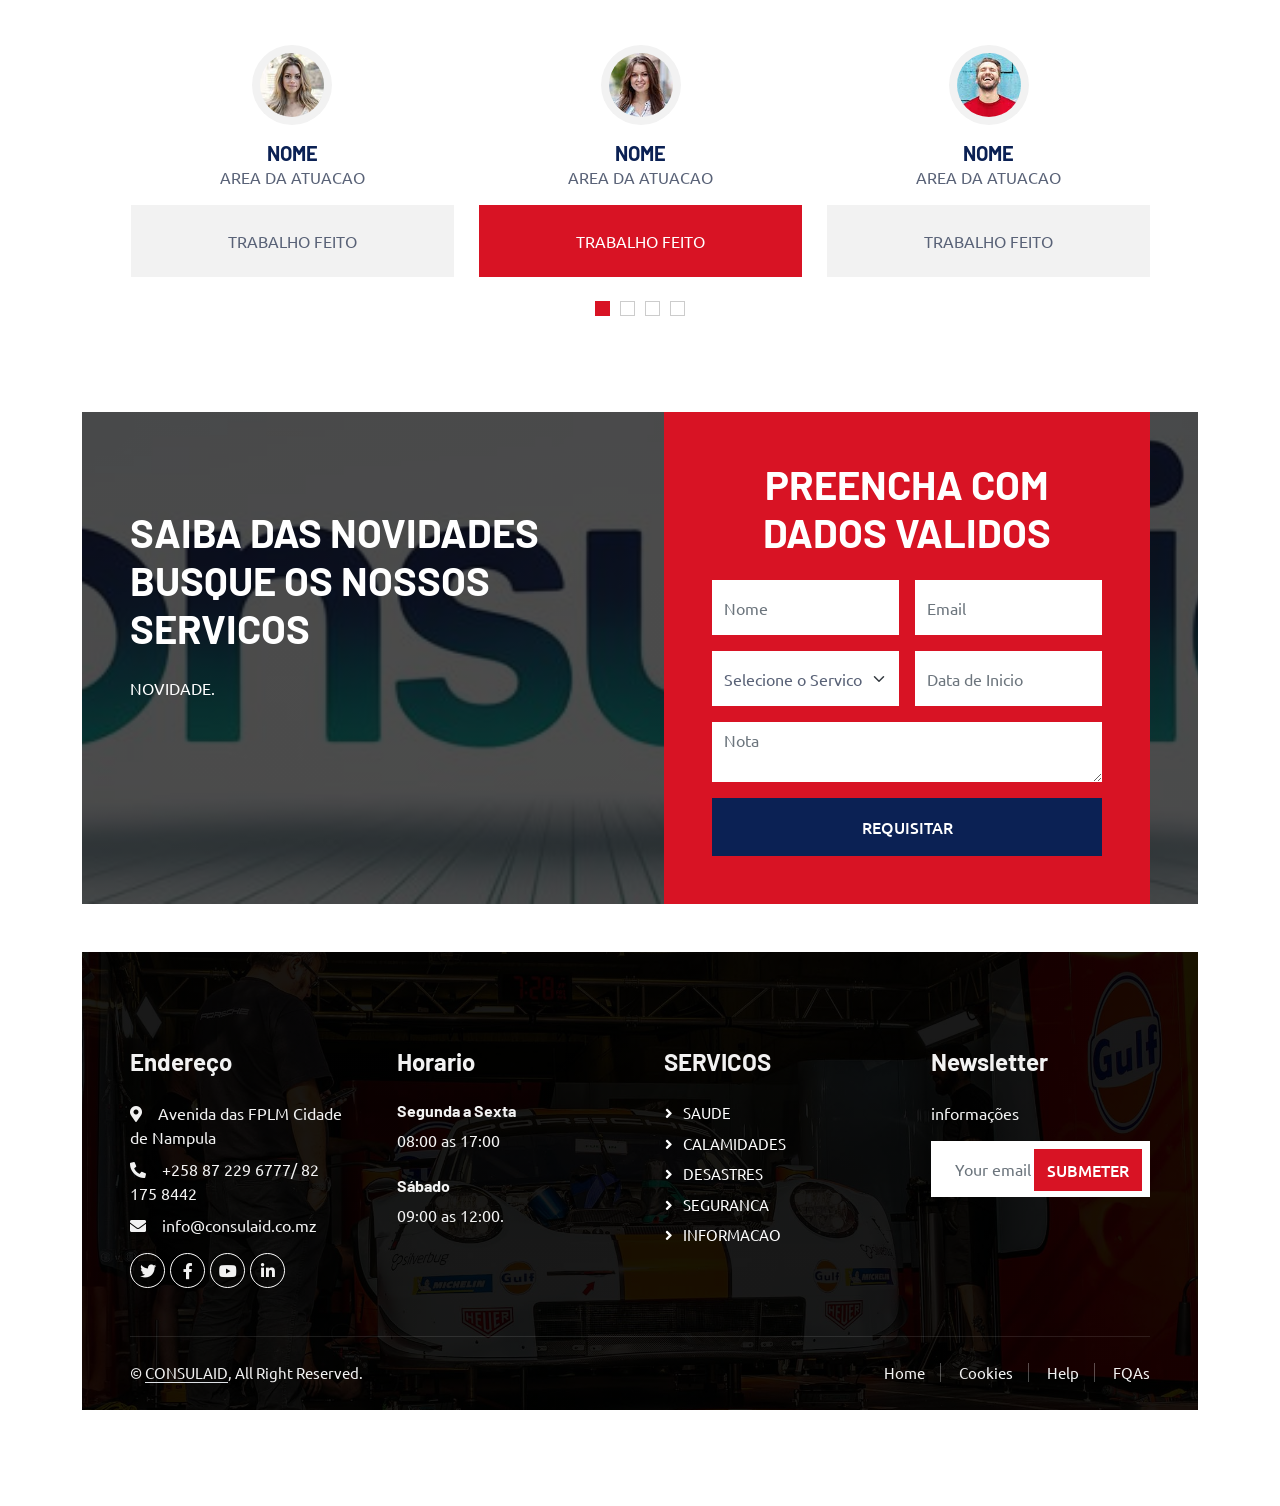
==== commit 2c26dded: "Add files via upload" ====
--- a/index.html
+++ b/index.html
@@ -591,6 +591,355 @@
     
 
 
+        <div class="container-xxl py-5">
+        <div class="container">
+            <div class="text-center wow fadeInUp" data-wow-delay="0.1s">
+                <h6 class="text-primary text-uppercase">// TEAM //</h6>
+                <h1 class="mb-5">EXECUTIVOS</h1>
+            </div>
+           <div class="row g-4">
+                <div class="col-lg-3 col-md-6 wow fadeInUp" data-wow-delay="0.7s">
+                    <div class="team-item">
+                        <div class="position-relative overflow-hidden">
+                            <img class="img-fluid" src="img/team-4.jpg" alt="">
+                            <div class="team-overlay position-absolute start-0 top-0 w-100 h-100">
+                                <a class="btn btn-square mx-1" href=""><i class="fab fa-facebook-f"></i></a>
+                                <a class="btn btn-square mx-1" href=""><i class="fab fa-twitter"></i></a>
+                                <a class="btn btn-square mx-1" href=""><i class="fab fa-instagram"></i></a>
+                            </div>
+                        </div>
+                        <div class="bg-light text-center p-4">
+                      <h5 class="fw-bold mb-0">Felismino De Sousa</h5>
+                            <small>Diretor Executivo</small> 
+                        </div>
+                    </div>
+                </div>
+
+                <div class="col-lg-3 col-md-6 wow fadeInUp" data-wow-delay="0.5s">
+                    <div class="team-item">
+                        <div class="position-relative overflow-hidden">
+                            <img class="img-fluid" src="img/team-4.jpg" alt="">
+                            <div class="team-overlay position-absolute start-0 top-0 w-100 h-100">
+                                <a class="btn btn-square mx-1" href=""><i class="fab fa-facebook-f"></i></a>
+                                <a class="btn btn-square mx-1" href=""><i class="fab fa-twitter"></i></a>
+                                <a class="btn btn-square mx-1" href=""><i class="fab fa-instagram"></i></a>
+                            </div>
+                        </div>
+                        <div class="bg-light text-center p-4">
+                               <h5 class="fw-bold mb-0">Juma Mueleia</h5>
+                            <small>Director de Administracao e Financas</small>
+                        </div>
+                    </div>
+                </div>
+                <div class="col-lg-3 col-md-6 wow fadeInUp" data-wow-delay="0.7s">
+                    <div class="team-item">
+                        <div class="position-relative overflow-hidden">
+                            <img class="img-fluid" src="img/team-4.jpg" alt="">
+                            <div class="team-overlay position-absolute start-0 top-0 w-100 h-100">
+                                <a class="btn btn-square mx-1" href=""><i class="fab fa-facebook-f"></i></a>
+                                <a class="btn btn-square mx-1" href=""><i class="fab fa-twitter"></i></a>
+                                <a class="btn btn-square mx-1" href=""><i class="fab fa-instagram"></i></a>
+                            </div>
+                        </div>
+                        <div class="bg-light text-center p-4">
+                          <h5 class="fw-bold mb-0">Mauro Uamusse</h5>
+                            <small>Diretor Comunicacao e Imagem</small>
+                        </div>
+                    </div>
+                </div>
+
+    <div class="container-xxl py-5">
+        <div class="container">
+            <div class="text-center wow fadeInUp" data-wow-delay="0.1s">
+                <h6 class="text-primary text-uppercase">// TEAM //</h6>
+                <h1 class="mb-5">ESPECIALISTAS</h1>
+            </div>
+            <div class="row g-4">
+
+                <div class="col-lg-3 col-md-6 wow fadeInUp" data-wow-delay="0.7s">
+                    <div class="team-item">
+                        <div class="position-relative overflow-hidden">
+                            <img class="img-fluid" src="img/team-3.jpg" alt="">
+                            <div class="team-overlay position-absolute start-0 top-0 w-100 h-100">
+                                <a class="btn btn-square mx-1" href=""><i class="fab fa-facebook-f"></i></a>
+                                <a class="btn btn-square mx-1" href=""><i class="fab fa-twitter"></i></a>
+                                <a class="btn btn-square mx-1" href=""><i class="fab fa-instagram"></i></a>
+                            </div>
+                        </div>
+                        <div class="bg-light text-center p-4">
+                            <h5 class="fw-bold mb-0">ANGELO ENAN </h5>
+                            <small>Especialista de Gestão de Emergência</small>
+                        </div>
+                    </div>
+                </div>
+
+                <div class="col-lg-3 col-md-6 wow fadeInUp" data-wow-delay="0.7s">
+                    <div class="team-item">
+                        <div class="position-relative overflow-hidden">
+                            <img class="img-fluid" src="img/team-4.jpg" alt="">
+                            <div class="team-overlay position-absolute start-0 top-0 w-100 h-100">
+                                <a class="btn btn-square mx-1" href=""><i class="fab fa-facebook-f"></i></a>
+                                <a class="btn btn-square mx-1" href=""><i class="fab fa-twitter"></i></a>
+                                <a class="btn btn-square mx-1" href=""><i class="fab fa-instagram"></i></a>
+                            </div>
+                        </div>
+                        <div class="bg-light text-center p-4">
+                            <h5 class="fw-bold mb-0">Carlos Candeado Francisco</h5>
+                            <small>Especialista Em Educação em Emergência e Gestão de Programas de Desenvolvimento</small>
+                        </div>
+                    </div>                    
+                 </div>
+
+                <div class="col-lg-3 col-md-6 wow fadeInUp" data-wow-delay="0.1s">
+                    <div class="team-item">
+                        <div class="position-relative overflow-hidden">
+                            <img class="img-fluid" src="img/team-1.jpg" alt="">
+                            <div class="team-overlay position-absolute start-0 top-0 w-100 h-100">
+                                <a class="btn btn-square mx-1" href=""><i class="fab fa-facebook-f"></i></a>
+                                <a class="btn btn-square mx-1" href=""><i class="fab fa-twitter"></i></a>
+                                <a class="btn btn-square mx-1" href=""><i class="fab fa-instagram"></i></a>
+                            </div>
+                        </div>
+                        <div class="bg-light text-center p-4">
+                            <h5 class="fw-bold mb-0">DOMENICO DI NUZZO</h5>
+                            <small>Especialista em Proteção e Apoio Psicossocial</small>
+                        </div>
+                    </div>
+                </div>
+                 <div class="col-lg-3 col-md-6 wow fadeInUp" data-wow-delay="0.3s">
+                    <div class="team-item">
+                        <div class="position-relative overflow-hidden">
+                            <img class="img-fluid" src="img/staff/luciagabriel1.jpg" alt="">
+                            <div class="team-overlay position-absolute start-0 top-0 w-100 h-100">
+                                <a class="btn btn-square mx-1" href=""><i class="fab fa-facebook-f"></i></a>
+                                <a class="btn btn-square mx-1" href=""><i class="fab fa-twitter"></i></a>
+                                <a class="btn btn-square mx-1" href=""><i class="fab fa-instagram"></i></a>
+                            </div>
+                        </div>
+                        <div class="bg-light text-center p-4">
+                            <h5 class="fw-bold mb-0">LÚCIA FERNANDO GABRIEL</h5>
+                            <small>Especialista em WASH</small>
+                        </div>
+                    </div>
+                </div>              
+        </div>
+    </div>
+    
+
+    
+
+
+
+    
+
+
+    <!-- Team Start -->
+    <div class="container-xxl py-5">
+        <div class="container">
+            <div class="text-center wow fadeInUp" data-wow-delay="0.1s">
+                <h6 class="text-primary text-uppercase">// TEAM //</h6>
+                <h1 class="mb-5">COORDENADORES PROVINCIAIS</h1>
+            </div>
+            <div class="row g-4">
+                
+                <div class="col-lg-3 col-md-6 wow fadeInUp" data-wow-delay="0.5s">
+                    <div class="team-item">
+                        <div class="position-relative overflow-hidden">
+                            <img class="img-fluid" src="img/staff/Judice.jpeg" alt="">
+                            <div class="team-overlay position-absolute start-0 top-0 w-100 h-100">
+                                <a class="btn btn-square mx-1" href=""><i class="fab fa-facebook-f"></i></a>
+                                <a class="btn btn-square mx-1" href=""><i class="fab fa-twitter"></i></a>
+                                <a class="btn btn-square mx-1" href=""><i class="fab fa-instagram"></i></a>
+                            </div>
+                        </div>
+                        <div class="bg-light text-center p-4">
+                            <h5 class="fw-bold mb-0">Judice da Silva Miguel Mussava</h5>
+                            <small> Mestre em Biologia e Ecosistema Ambiental<br>Coordenador de Zambézia</small>
+                        </div>
+                    </div>
+                </div>
+
+                <div class="col-lg-3 col-md-6 wow fadeInUp" data-wow-delay="0.5s">
+                    <div class="team-item">
+                        <div class="position-relative overflow-hidden">
+                            <img class="img-fluid" src="img/team-3.jpg" alt="">
+                            <div class="team-overlay position-absolute start-0 top-0 w-100 h-100">
+                                <a class="btn btn-square mx-1" href=""><i class="fab fa-facebook-f"></i></a>
+                                <a class="btn btn-square mx-1" href=""><i class="fab fa-twitter"></i></a>
+                                <a class="btn btn-square mx-1" href=""><i class="fab fa-instagram"></i></a>
+                            </div>
+                        </div>
+                        <div class="bg-light text-center p-4">
+                            <h5 class="fw-bold mb-0">MAUGENTE CAMBRICHORO</h5>
+                            <small>Análise, avaliação e gestão de riscos <br>Coordenador de Sofala</small>
+                        </div>
+                    </div>
+                </div>
+                <div class="col-lg-3 col-md-6 wow fadeInUp" data-wow-delay="0.7s">
+                    <div class="team-item">
+                        <div class="position-relative overflow-hidden">
+                            <img class="img-fluid" src="img/staff/suzana1.jpg" alt="">
+                            <div class="team-overlay position-absolute start-0 top-0 w-100 h-100">
+                                <a class="btn btn-square mx-1" href=""><i class="fab fa-facebook-f"></i></a>
+                                <a class="btn btn-square mx-1" href=""><i class="fab fa-twitter"></i></a>
+                                <a class="btn btn-square mx-1" href=""><i class="fab fa-instagram"></i></a>
+                            </div>
+                        </div>
+                        <div class="bg-light text-center p-4">
+                            <h5 class="fw-bold mb-0">SUZANA SHIRLEY ASSUNÇÃO BUQUE</h5>
+                            <small>Coordenador de Cabo Delegado</small>
+                        </div>
+                    </div>
+                </div>
+                 <div class="col-lg-3 col-md-6 wow fadeInUp" data-wow-delay="0.7s">
+                    <div class="team-item">
+                        <div class="position-relative overflow-hidden">
+                            <img class="img-fluid" src="img/staff/manuel.jpg" alt="">
+                            <div class="team-overlay position-absolute start-0 top-0 w-100 h-100">
+                                <a class="btn btn-square mx-1" href=""><i class="fab fa-facebook-f"></i></a>
+                                <a class="btn btn-square mx-1" href=""><i class="fab fa-twitter"></i></a>
+                                <a class="btn btn-square mx-1" href=""><i class="fab fa-instagram"></i></a>
+                            </div>
+                        </div>
+                        <div class="bg-light text-center p-4">
+                            <h5 class="fw-bold mb-0">MANUEL FÉLIX SHELLA</h5>
+                            <small>Coordenador baseado em Mocimboa da Praia e Palma</small>
+                        </div>
+                    </div>
+                </div>
+                <div class="col-lg-3 col-md-6 wow fadeInUp" data-wow-delay="0.7s">
+                    <div class="team-item">
+                        <div class="position-relative overflow-hidden">
+                            <img class="img-fluid" src="img/staff/zacarias1.jpg" alt="">
+                            <div class="team-overlay position-absolute start-0 top-0 w-100 h-100">
+                                <a class="btn btn-square mx-1" href=""><i class="fab fa-facebook-f"></i></a>
+                                <a class="btn btn-square mx-1" href=""><i class="fab fa-twitter"></i></a>
+                                <a class="btn btn-square mx-1" href=""><i class="fab fa-instagram"></i></a>
+                            </div>
+                        </div>
+                        <div class="bg-light text-center p-4">
+                            <h5 class="fw-bold mb-0">ZACARIAS FELIPE ALBINO MANUEL</h5>
+                            <small>Coordenador Baseado em Buzi, Nhamatanda e Caia</small>
+                        </div>
+                    </div>
+                </div>
+             <div class="col-lg-3 col-md-6 wow fadeInUp" data-wow-delay="0.7s">
+                    <div class="team-item">
+                        <div class="position-relative overflow-hidden">
+                            <img class="img-fluid" src="img/team-4.jpg" alt="">
+                            <div class="team-overlay position-absolute start-0 top-0 w-100 h-100">
+                                <a class="btn btn-square mx-1" href=""><i class="fab fa-facebook-f"></i></a>
+                                <a class="btn btn-square mx-1" href=""><i class="fab fa-twitter"></i></a>
+                                <a class="btn btn-square mx-1" href=""><i class="fab fa-instagram"></i></a>
+                            </div>
+                        </div>
+                        <div class="bg-light text-center p-4">
+                            <h5 class="fw-bold mb-0">JEREMIAS LUIS</h5>
+                            <small>Coordenador do Niassa </small>
+                        </div>
+                    </div>
+                </div>
+               
+                
+            </div>
+        </div>
+    </div>
+    <!-- Team End -->
+
+    
+
+
+    <!-- Testimonial Start -->
+    <div class="container-xxl py-5 wow fadeInUp" data-wow-delay="0.1s">
+        <div class="container">
+            <div class="text-center">
+                <h6 class="text-primary text-uppercase">// SERVICOS PRESTADOS //</h6>
+                <h1 class="mb-5">INSTITUICOES / ORGANIZACOES</h1>
+            </div>
+            <div class="owl-carousel testimonial-carousel position-relative">
+                <div class="testimonial-item text-center">
+                    <img class="bg-light rounded-circle p-2 mx-auto mb-3" src="img/testimonial-1.jpg" style="width: 80px; height: 80px;">
+                    <h5 class="mb-0">EMPRESA</h5>
+                    <p>AREA DA ATUACAO</p>
+                    <div class="testimonial-text bg-light text-center p-4">
+                    <p class="mb-0">TRABALHO FEITO</p>
+                    </div>
+                </div>
+                <div class="testimonial-item text-center">
+                    <img class="bg-light rounded-circle p-2 mx-auto mb-3" src="img/testimonial-2.jpg" style="width: 80px; height: 80px;">
+                    <h5 class="mb-0">EMPRESA</h5>
+                    <p>AREA DA ATUACAO</p>
+                    <div class="testimonial-text bg-light text-center p-4">
+                    <p class="mb-0">TRABALHO FEITO</p>
+                    </div>
+                </div>
+                <div class="testimonial-item text-center">
+                    <img class="bg-light rounded-circle p-2 mx-auto mb-3" src="img/testimonial-3.jpg" style="width: 80px; height: 80px;">
+                    <h5 class="mb-0">EMPRESA</h5>
+                    <p>AREA DA ATUACAO</p>
+                    <div class="testimonial-text bg-light text-center p-4">
+                    <p class="mb-0">TRABALHO FEITO</p>
+                    </div>
+                </div>
+                <div class="testimonial-item text-center">
+                    <img class="bg-light rounded-circle p-2 mx-auto mb-3" src="img/testimonial-4.jpg" style="width: 80px; height: 80px;">
+                    <h5 class="mb-0">EMPRESA</h5>
+                    <p>AREA DA ATUACAO</p>
+                    <div class="testimonial-text bg-light text-center p-4">
+                    <p class="mb-0">TRABALHO FEITO</p>
+                    </div>
+                </div>
+            </div>
+        </div>
+    </div>
+    <!-- Testimonial End -->
+
+
+     <div class="container-xxl py-5 wow fadeInUp" data-wow-delay="0.1s">
+        <div class="container">
+            <div class="text-center">
+                <h6 class="text-primary text-uppercase">// PARCEIROS //</h6>
+                <h1 class="mb-5">CONHECA OS NOSSOS PARCEIROS</h1>
+            </div>
+            <div class="owl-carousel testimonial-carousel position-relative">
+                <div class="testimonial-item text-center">
+                    <img class="bg-light rounded-circle p-2 mx-auto mb-3" src="img/testimonial-1.jpg" style="width: 80px; height: 80px;">
+                    <h5 class="mb-0">NOME</h5>
+                    <p>AREA DA ATUACAO</p>
+                    <div class="testimonial-text bg-light text-center p-4">
+                    <p class="mb-0">TRABALHO FEITO</p>
+                    </div>
+                </div>
+                <div class="testimonial-item text-center">
+                    <img class="bg-light rounded-circle p-2 mx-auto mb-3" src="img/testimonial-2.jpg" style="width: 80px; height: 80px;">
+                    <h5 class="mb-0">NOME</h5>
+                    <p>AREA DA ATUACAO</p>
+                    <div class="testimonial-text bg-light text-center p-4">
+                    <p class="mb-0">TRABALHO FEITO</p>
+                    </div>
+                </div>
+                <div class="testimonial-item text-center">
+                    <img class="bg-light rounded-circle p-2 mx-auto mb-3" src="img/testimonial-3.jpg" style="width: 80px; height: 80px;">
+                    <h5 class="mb-0">NOME</h5>
+                    <p>AREA DA ATUACAO</p>
+                    <div class="testimonial-text bg-light text-center p-4">
+                    <p class="mb-0">TRABALHO FEITO</p>
+                    </div>
+                </div>
+                <div class="testimonial-item text-center">
+                    <img class="bg-light rounded-circle p-2 mx-auto mb-3" src="img/testimonial-4.jpg" style="width: 80px; height: 80px;">
+                    <h5 class="mb-0">NOME</h5>
+                    <p>AREA DA ATUACAO</p>
+                    <div class="testimonial-text bg-light text-center p-4">
+                    <p class="mb-0">TRABALHO FEITO</p>
+                    </div>
+                </div>
+            </div>
+        </div>
+    </div>
+
+    
+
     <!-- Booking Start -->
     <div class="container-fluid bg-secondary booking my-5 wow fadeInUp" data-wow-delay="0.1s">
         <div class="container">
@@ -642,354 +991,6 @@
         </div>
     </div>
     <!-- Booking End -->
-
-        <div class="container-xxl py-5">
-        <div class="container">
-            <div class="text-center wow fadeInUp" data-wow-delay="0.1s">
-                <h6 class="text-primary text-uppercase">// TEAM //</h6>
-                <h1 class="mb-5">EXECUTIVOS</h1>
-            </div>
-           <div class="row g-4">
-                <div class="col-lg-3 col-md-6 wow fadeInUp" data-wow-delay="0.7s">
-                    <div class="team-item">
-                        <div class="position-relative overflow-hidden">
-                            <img class="img-fluid" src="img/team-4.jpg" alt="">
-                            <div class="team-overlay position-absolute start-0 top-0 w-100 h-100">
-                                <a class="btn btn-square mx-1" href=""><i class="fab fa-facebook-f"></i></a>
-                                <a class="btn btn-square mx-1" href=""><i class="fab fa-twitter"></i></a>
-                                <a class="btn btn-square mx-1" href=""><i class="fab fa-instagram"></i></a>
-                            </div>
-                        </div>
-                        <div class="bg-light text-center p-4">
-                      <h5 class="fw-bold mb-0">Felismino De Sousa</h5>
-                            <small>Diretor Executivo</small> 
-                        </div>
-                    </div>
-                </div>
-
-                <div class="col-lg-3 col-md-6 wow fadeInUp" data-wow-delay="0.5s">
-                    <div class="team-item">
-                        <div class="position-relative overflow-hidden">
-                            <img class="img-fluid" src="img/team-4.jpg" alt="">
-                            <div class="team-overlay position-absolute start-0 top-0 w-100 h-100">
-                                <a class="btn btn-square mx-1" href=""><i class="fab fa-facebook-f"></i></a>
-                                <a class="btn btn-square mx-1" href=""><i class="fab fa-twitter"></i></a>
-                                <a class="btn btn-square mx-1" href=""><i class="fab fa-instagram"></i></a>
-                            </div>
-                        </div>
-                        <div class="bg-light text-center p-4">
-                               <h5 class="fw-bold mb-0">Juma Mueleia</h5>
-                            <small>Director de Administracao e Financas</small>
-                        </div>
-                    </div>
-                </div>
-                <div class="col-lg-3 col-md-6 wow fadeInUp" data-wow-delay="0.7s">
-                    <div class="team-item">
-                        <div class="position-relative overflow-hidden">
-                            <img class="img-fluid" src="img/team-4.jpg" alt="">
-                            <div class="team-overlay position-absolute start-0 top-0 w-100 h-100">
-                                <a class="btn btn-square mx-1" href=""><i class="fab fa-facebook-f"></i></a>
-                                <a class="btn btn-square mx-1" href=""><i class="fab fa-twitter"></i></a>
-                                <a class="btn btn-square mx-1" href=""><i class="fab fa-instagram"></i></a>
-                            </div>
-                        </div>
-                        <div class="bg-light text-center p-4">
-                          <h5 class="fw-bold mb-0">Mauro Uamusse</h5>
-                            <small>Diretor Comunicacao e Imagem</small>
-                        </div>
-                    </div>
-                </div>
-
-    <div class="container-xxl py-5">
-        <div class="container">
-            <div class="text-center wow fadeInUp" data-wow-delay="0.1s">
-                <h6 class="text-primary text-uppercase">// TEAM //</h6>
-                <h1 class="mb-5">ESPECIALISTAS</h1>
-            </div>
-            <div class="row g-4">
-
-                <div class="col-lg-3 col-md-6 wow fadeInUp" data-wow-delay="0.7s">
-                    <div class="team-item">
-                        <div class="position-relative overflow-hidden">
-                            <img class="img-fluid" src="img/team-3.jpg" alt="">
-                            <div class="team-overlay position-absolute start-0 top-0 w-100 h-100">
-                                <a class="btn btn-square mx-1" href=""><i class="fab fa-facebook-f"></i></a>
-                                <a class="btn btn-square mx-1" href=""><i class="fab fa-twitter"></i></a>
-                                <a class="btn btn-square mx-1" href=""><i class="fab fa-instagram"></i></a>
-                            </div>
-                        </div>
-                        <div class="bg-light text-center p-4">
-                            <h5 class="fw-bold mb-0">ANGELO ENAN </h5>
-                            <small>Especialista de Gestão de Emergência</small>
-                        </div>
-                    </div>
-                </div>
-
-                <div class="col-lg-3 col-md-6 wow fadeInUp" data-wow-delay="0.7s">
-                    <div class="team-item">
-                        <div class="position-relative overflow-hidden">
-                            <img class="img-fluid" src="img/team-4.jpg" alt="">
-                            <div class="team-overlay position-absolute start-0 top-0 w-100 h-100">
-                                <a class="btn btn-square mx-1" href=""><i class="fab fa-facebook-f"></i></a>
-                                <a class="btn btn-square mx-1" href=""><i class="fab fa-twitter"></i></a>
-                                <a class="btn btn-square mx-1" href=""><i class="fab fa-instagram"></i></a>
-                            </div>
-                        </div>
-                        <div class="bg-light text-center p-4">
-                            <h5 class="fw-bold mb-0">Carlos Candeado Francisco</h5>
-                            <small>Especialista Em Educação em Emergência e Gestão de Programas de Desenvolvimento</small>
-                        </div>
-                    </div>                    
-                 </div>
-
-                <div class="col-lg-3 col-md-6 wow fadeInUp" data-wow-delay="0.1s">
-                    <div class="team-item">
-                        <div class="position-relative overflow-hidden">
-                            <img class="img-fluid" src="img/team-1.jpg" alt="">
-                            <div class="team-overlay position-absolute start-0 top-0 w-100 h-100">
-                                <a class="btn btn-square mx-1" href=""><i class="fab fa-facebook-f"></i></a>
-                                <a class="btn btn-square mx-1" href=""><i class="fab fa-twitter"></i></a>
-                                <a class="btn btn-square mx-1" href=""><i class="fab fa-instagram"></i></a>
-                            </div>
-                        </div>
-                        <div class="bg-light text-center p-4">
-                            <h5 class="fw-bold mb-0">DOMENICO DI NUZZO</h5>
-                            <small>Especialista em Proteção e Apoio Psicossocial</small>
-                        </div>
-                    </div>
-                </div>
-                 <div class="col-lg-3 col-md-6 wow fadeInUp" data-wow-delay="0.3s">
-                    <div class="team-item">
-                        <div class="position-relative overflow-hidden">
-                            <img class="img-fluid" src="img/staff/luciagabriel1.jpg" alt="">
-                            <div class="team-overlay position-absolute start-0 top-0 w-100 h-100">
-                                <a class="btn btn-square mx-1" href=""><i class="fab fa-facebook-f"></i></a>
-                                <a class="btn btn-square mx-1" href=""><i class="fab fa-twitter"></i></a>
-                                <a class="btn btn-square mx-1" href=""><i class="fab fa-instagram"></i></a>
-                            </div>
-                        </div>
-                        <div class="bg-light text-center p-4">
-                            <h5 class="fw-bold mb-0">LÚCIA FERNANDO GABRIEL</h5>
-                            <small>Especialista em WASH</small>
-                        </div>
-                    </div>
-                </div>              
-        </div>
-    </div>
-    
-
-    
-
-
-
-    
-
-
-    <!-- Team Start -->
-    <div class="container-xxl py-5">
-        <div class="container">
-            <div class="text-center wow fadeInUp" data-wow-delay="0.1s">
-                <h6 class="text-primary text-uppercase">// TEAM //</h6>
-                <h1 class="mb-5">COORDENADORES PROVINCIAIS</h1>
-            </div>
-            <div class="row g-4">
-                
-                <div class="col-lg-3 col-md-6 wow fadeInUp" data-wow-delay="0.5s">
-                    <div class="team-item">
-                        <div class="position-relative overflow-hidden">
-                            <img class="img-fluid" src="img/staff/Judice.jpeg" alt="">
-                            <div class="team-overlay position-absolute start-0 top-0 w-100 h-100">
-                                <a class="btn btn-square mx-1" href=""><i class="fab fa-facebook-f"></i></a>
-                                <a class="btn btn-square mx-1" href=""><i class="fab fa-twitter"></i></a>
-                                <a class="btn btn-square mx-1" href=""><i class="fab fa-instagram"></i></a>
-                            </div>
-                        </div>
-                        <div class="bg-light text-center p-4">
-                            <h5 class="fw-bold mb-0">Judice da Silva Miguel Mussava</h5>
-                            <small> Mestre em Biologia e Ecosistema Ambiental<br>Coordenador de Zambézia-Quelimane</small>
-                        </div>
-                    </div>
-                </div>
-
-                <div class="col-lg-3 col-md-6 wow fadeInUp" data-wow-delay="0.5s">
-                    <div class="team-item">
-                        <div class="position-relative overflow-hidden">
-                            <img class="img-fluid" src="img/team-3.jpg" alt="">
-                            <div class="team-overlay position-absolute start-0 top-0 w-100 h-100">
-                                <a class="btn btn-square mx-1" href=""><i class="fab fa-facebook-f"></i></a>
-                                <a class="btn btn-square mx-1" href=""><i class="fab fa-twitter"></i></a>
-                                <a class="btn btn-square mx-1" href=""><i class="fab fa-instagram"></i></a>
-                            </div>
-                        </div>
-                        <div class="bg-light text-center p-4">
-                            <h5 class="fw-bold mb-0">MAUGENTE CAMBRICHORO</h5>
-                            <small>Análise, avaliação e gestão de riscos <br>Coordenador de Sofala</small>
-                        </div>
-                    </div>
-                </div>
-                <div class="col-lg-3 col-md-6 wow fadeInUp" data-wow-delay="0.7s">
-                    <div class="team-item">
-                        <div class="position-relative overflow-hidden">
-                            <img class="img-fluid" src="img/staff/suzana1.jpg" alt="">
-                            <div class="team-overlay position-absolute start-0 top-0 w-100 h-100">
-                                <a class="btn btn-square mx-1" href=""><i class="fab fa-facebook-f"></i></a>
-                                <a class="btn btn-square mx-1" href=""><i class="fab fa-twitter"></i></a>
-                                <a class="btn btn-square mx-1" href=""><i class="fab fa-instagram"></i></a>
-                            </div>
-                        </div>
-                        <div class="bg-light text-center p-4">
-                            <h5 class="fw-bold mb-0">SUZANA SHIRLEY ASSUNÇÃO BUQUE</h5>
-                            <small>Coordenador de Cabo Delegado</small>
-                        </div>
-                    </div>
-                </div>
-                 <div class="col-lg-3 col-md-6 wow fadeInUp" data-wow-delay="0.7s">
-                    <div class="team-item">
-                        <div class="position-relative overflow-hidden">
-                            <img class="img-fluid" src="img/staff/manuel.jpg" alt="">
-                            <div class="team-overlay position-absolute start-0 top-0 w-100 h-100">
-                                <a class="btn btn-square mx-1" href=""><i class="fab fa-facebook-f"></i></a>
-                                <a class="btn btn-square mx-1" href=""><i class="fab fa-twitter"></i></a>
-                                <a class="btn btn-square mx-1" href=""><i class="fab fa-instagram"></i></a>
-                            </div>
-                        </div>
-                        <div class="bg-light text-center p-4">
-                            <h5 class="fw-bold mb-0">MANUEL FÉLIX SHELLA</h5>
-                            <small>Coordenador baseado em Mocimboa da Praia e Palma</small>
-                        </div>
-                    </div>
-                </div>
-                <div class="col-lg-3 col-md-6 wow fadeInUp" data-wow-delay="0.7s">
-                    <div class="team-item">
-                        <div class="position-relative overflow-hidden">
-                            <img class="img-fluid" src="img/staff/zacarias1.jpg" alt="">
-                            <div class="team-overlay position-absolute start-0 top-0 w-100 h-100">
-                                <a class="btn btn-square mx-1" href=""><i class="fab fa-facebook-f"></i></a>
-                                <a class="btn btn-square mx-1" href=""><i class="fab fa-twitter"></i></a>
-                                <a class="btn btn-square mx-1" href=""><i class="fab fa-instagram"></i></a>
-                            </div>
-                        </div>
-                        <div class="bg-light text-center p-4">
-                            <h5 class="fw-bold mb-0">ZACARIAS FELIPE ALBINO MANUEL</h5>
-                            <small>Coordenador Baseado em Buzi, Nhamatanda e Caia</small>
-                        </div>
-                    </div>
-                </div>
-             <div class="col-lg-3 col-md-6 wow fadeInUp" data-wow-delay="0.7s">
-                    <div class="team-item">
-                        <div class="position-relative overflow-hidden">
-                            <img class="img-fluid" src="img/team-4.jpg" alt="">
-                            <div class="team-overlay position-absolute start-0 top-0 w-100 h-100">
-                                <a class="btn btn-square mx-1" href=""><i class="fab fa-facebook-f"></i></a>
-                                <a class="btn btn-square mx-1" href=""><i class="fab fa-twitter"></i></a>
-                                <a class="btn btn-square mx-1" href=""><i class="fab fa-instagram"></i></a>
-                            </div>
-                        </div>
-                        <div class="bg-light text-center p-4">
-                            <h5 class="fw-bold mb-0">JEREMIAS LUIS</h5>
-                            <small>Coordenador do Niassa </small>
-                        </div>
-                    </div>
-                </div>
-               
-                
-            </div>
-        </div>
-    </div>
-    <!-- Team End -->
-
-    
-
-
-    <!-- Testimonial Start -->
-    <div class="container-xxl py-5 wow fadeInUp" data-wow-delay="0.1s">
-        <div class="container">
-            <div class="text-center">
-                <h6 class="text-primary text-uppercase">// SERVICOS PRESTADOS //</h6>
-                <h1 class="mb-5">INSTITUICOES / ORGANIZACOES</h1>
-            </div>
-            <div class="owl-carousel testimonial-carousel position-relative">
-                <div class="testimonial-item text-center">
-                    <img class="bg-light rounded-circle p-2 mx-auto mb-3" src="img/testimonial-1.jpg" style="width: 80px; height: 80px;">
-                    <h5 class="mb-0">EMPRESA</h5>
-                    <p>AREA DA ATUACAO</p>
-                    <div class="testimonial-text bg-light text-center p-4">
-                    <p class="mb-0">TRABALHO FEITO</p>
-                    </div>
-                </div>
-                <div class="testimonial-item text-center">
-                    <img class="bg-light rounded-circle p-2 mx-auto mb-3" src="img/testimonial-2.jpg" style="width: 80px; height: 80px;">
-                    <h5 class="mb-0">EMPRESA</h5>
-                    <p>AREA DA ATUACAO</p>
-                    <div class="testimonial-text bg-light text-center p-4">
-                    <p class="mb-0">TRABALHO FEITO</p>
-                    </div>
-                </div>
-                <div class="testimonial-item text-center">
-                    <img class="bg-light rounded-circle p-2 mx-auto mb-3" src="img/testimonial-3.jpg" style="width: 80px; height: 80px;">
-                    <h5 class="mb-0">EMPRESA</h5>
-                    <p>AREA DA ATUACAO</p>
-                    <div class="testimonial-text bg-light text-center p-4">
-                    <p class="mb-0">TRABALHO FEITO</p>
-                    </div>
-                </div>
-                <div class="testimonial-item text-center">
-                    <img class="bg-light rounded-circle p-2 mx-auto mb-3" src="img/testimonial-4.jpg" style="width: 80px; height: 80px;">
-                    <h5 class="mb-0">EMPRESA</h5>
-                    <p>AREA DA ATUACAO</p>
-                    <div class="testimonial-text bg-light text-center p-4">
-                    <p class="mb-0">TRABALHO FEITO</p>
-                    </div>
-                </div>
-            </div>
-        </div>
-    </div>
-    <!-- Testimonial End -->
-
-
-     <div class="container-xxl py-5 wow fadeInUp" data-wow-delay="0.1s">
-        <div class="container">
-            <div class="text-center">
-                <h6 class="text-primary text-uppercase">// PARCEIROS //</h6>
-                <h1 class="mb-5">CONHECA OS NOSSOS PARCEIROS</h1>
-            </div>
-            <div class="owl-carousel testimonial-carousel position-relative">
-                <div class="testimonial-item text-center">
-                    <img class="bg-light rounded-circle p-2 mx-auto mb-3" src="img/testimonial-1.jpg" style="width: 80px; height: 80px;">
-                    <h5 class="mb-0">NOME</h5>
-                    <p>AREA DA ATUACAO</p>
-                    <div class="testimonial-text bg-light text-center p-4">
-                    <p class="mb-0">TRABALHO FEITO</p>
-                    </div>
-                </div>
-                <div class="testimonial-item text-center">
-                    <img class="bg-light rounded-circle p-2 mx-auto mb-3" src="img/testimonial-2.jpg" style="width: 80px; height: 80px;">
-                    <h5 class="mb-0">NOME</h5>
-                    <p>AREA DA ATUACAO</p>
-                    <div class="testimonial-text bg-light text-center p-4">
-                    <p class="mb-0">TRABALHO FEITO</p>
-                    </div>
-                </div>
-                <div class="testimonial-item text-center">
-                    <img class="bg-light rounded-circle p-2 mx-auto mb-3" src="img/testimonial-3.jpg" style="width: 80px; height: 80px;">
-                    <h5 class="mb-0">NOME</h5>
-                    <p>AREA DA ATUACAO</p>
-                    <div class="testimonial-text bg-light text-center p-4">
-                    <p class="mb-0">TRABALHO FEITO</p>
-                    </div>
-                </div>
-                <div class="testimonial-item text-center">
-                    <img class="bg-light rounded-circle p-2 mx-auto mb-3" src="img/testimonial-4.jpg" style="width: 80px; height: 80px;">
-                    <h5 class="mb-0">NOME</h5>
-                    <p>AREA DA ATUACAO</p>
-                    <div class="testimonial-text bg-light text-center p-4">
-                    <p class="mb-0">TRABALHO FEITO</p>
-                    </div>
-                </div>
-            </div>
-        </div>
-    </div>
-
 
     <!-- Footer Start -->
     <div class="container-fluid bg-dark text-light footer pt-5 mt-5 wow fadeIn" data-wow-delay="0.1s">
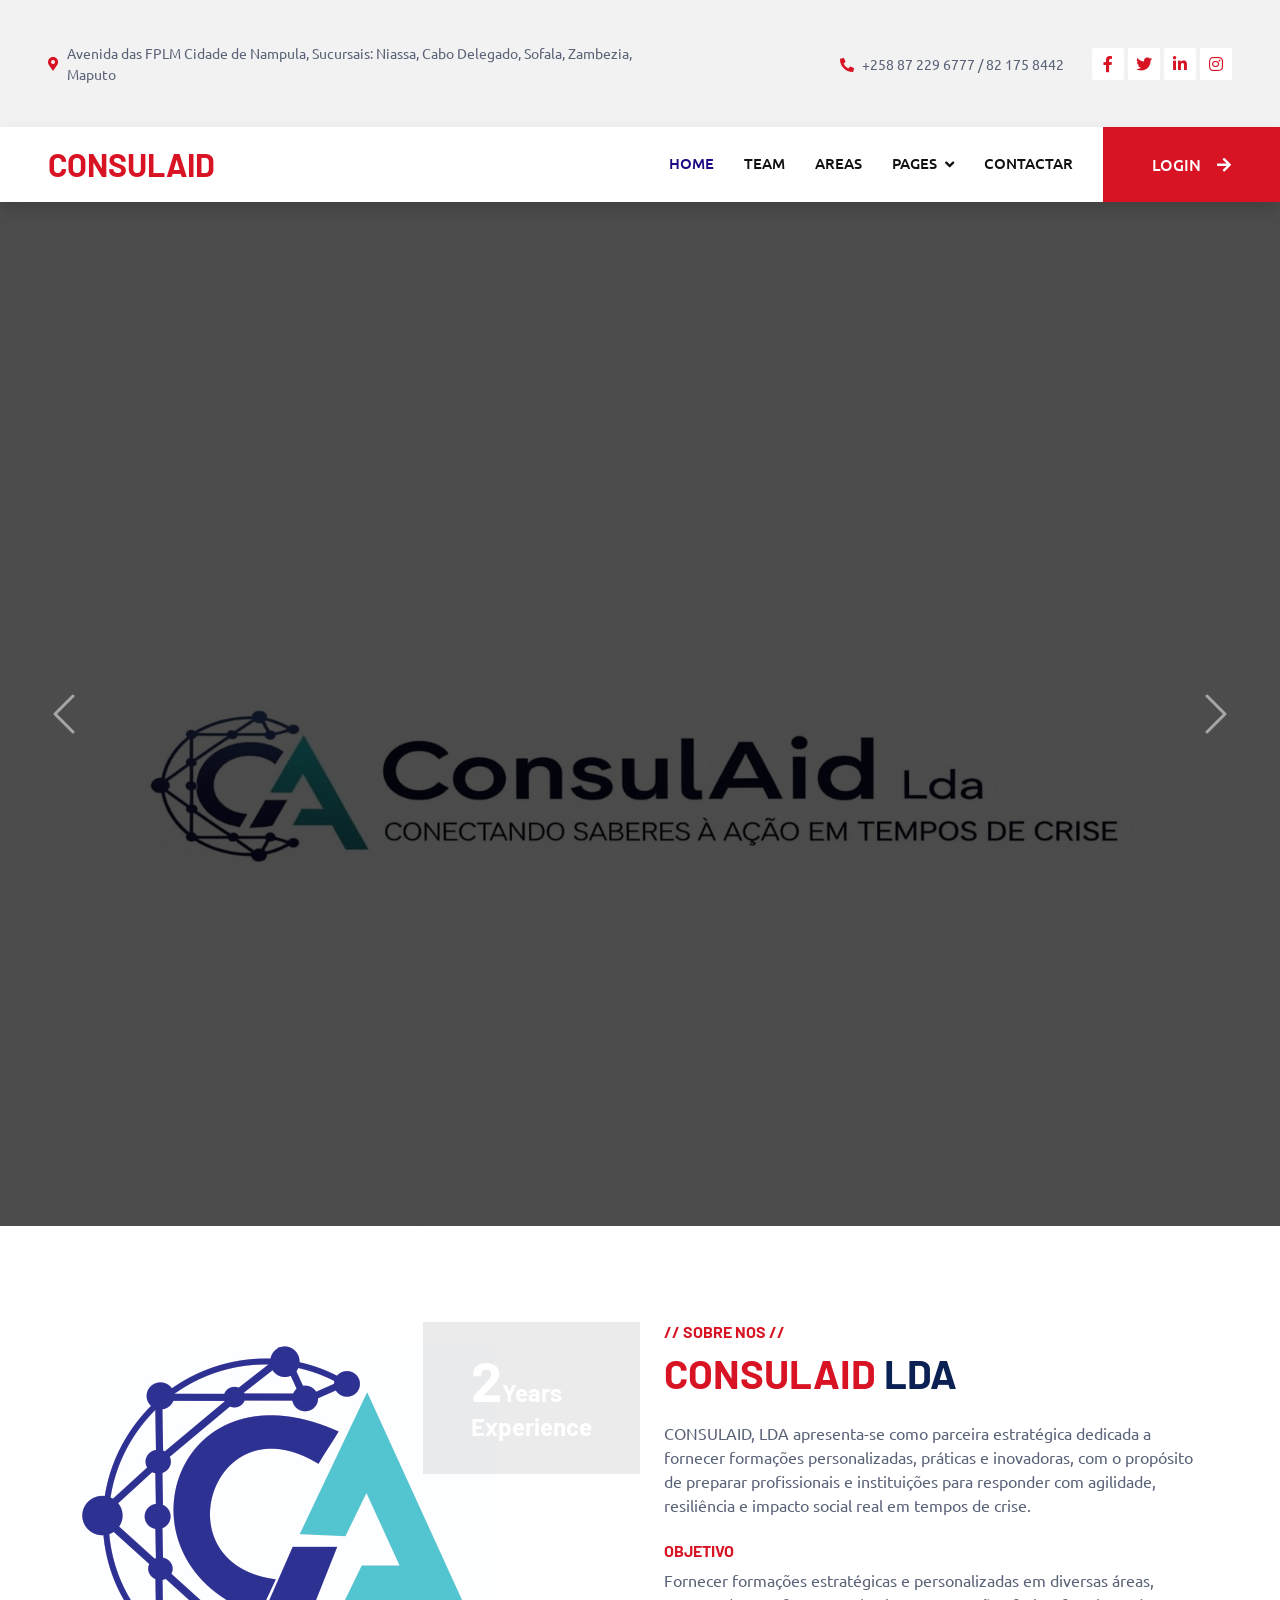
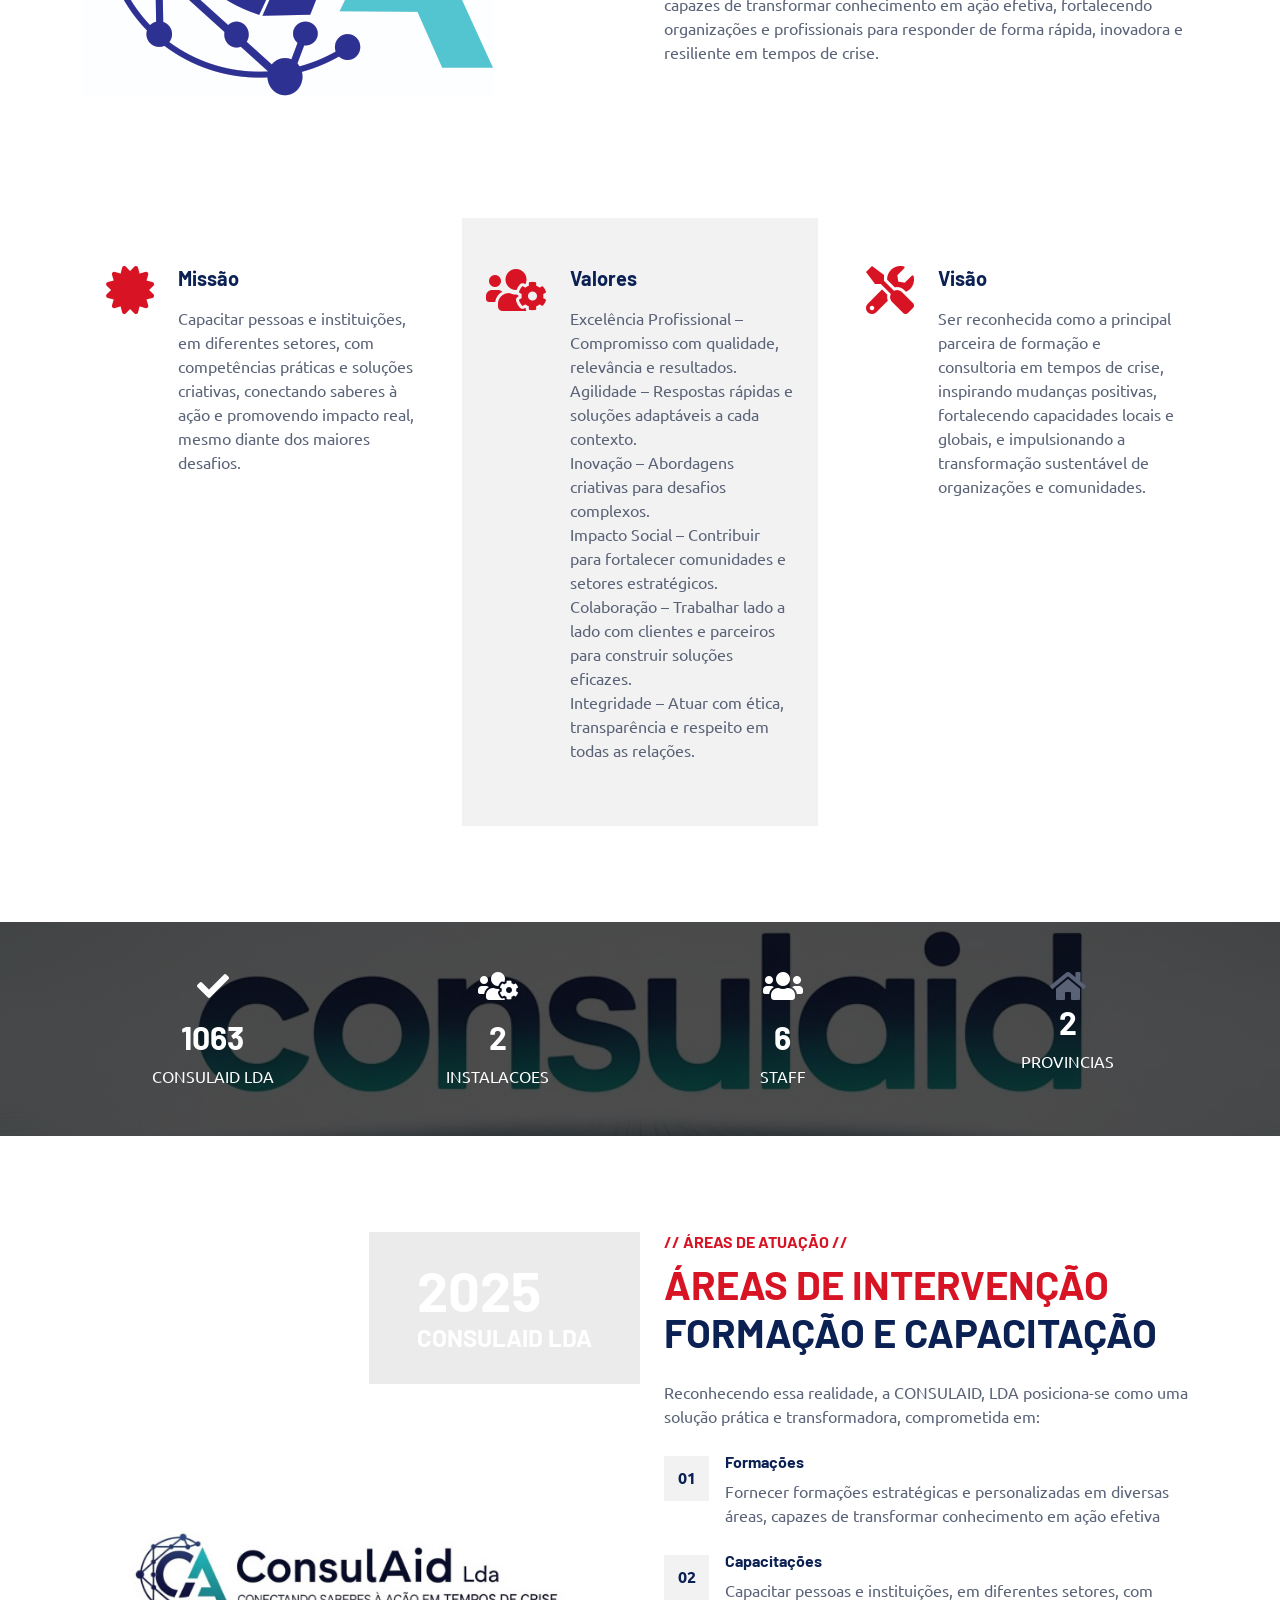
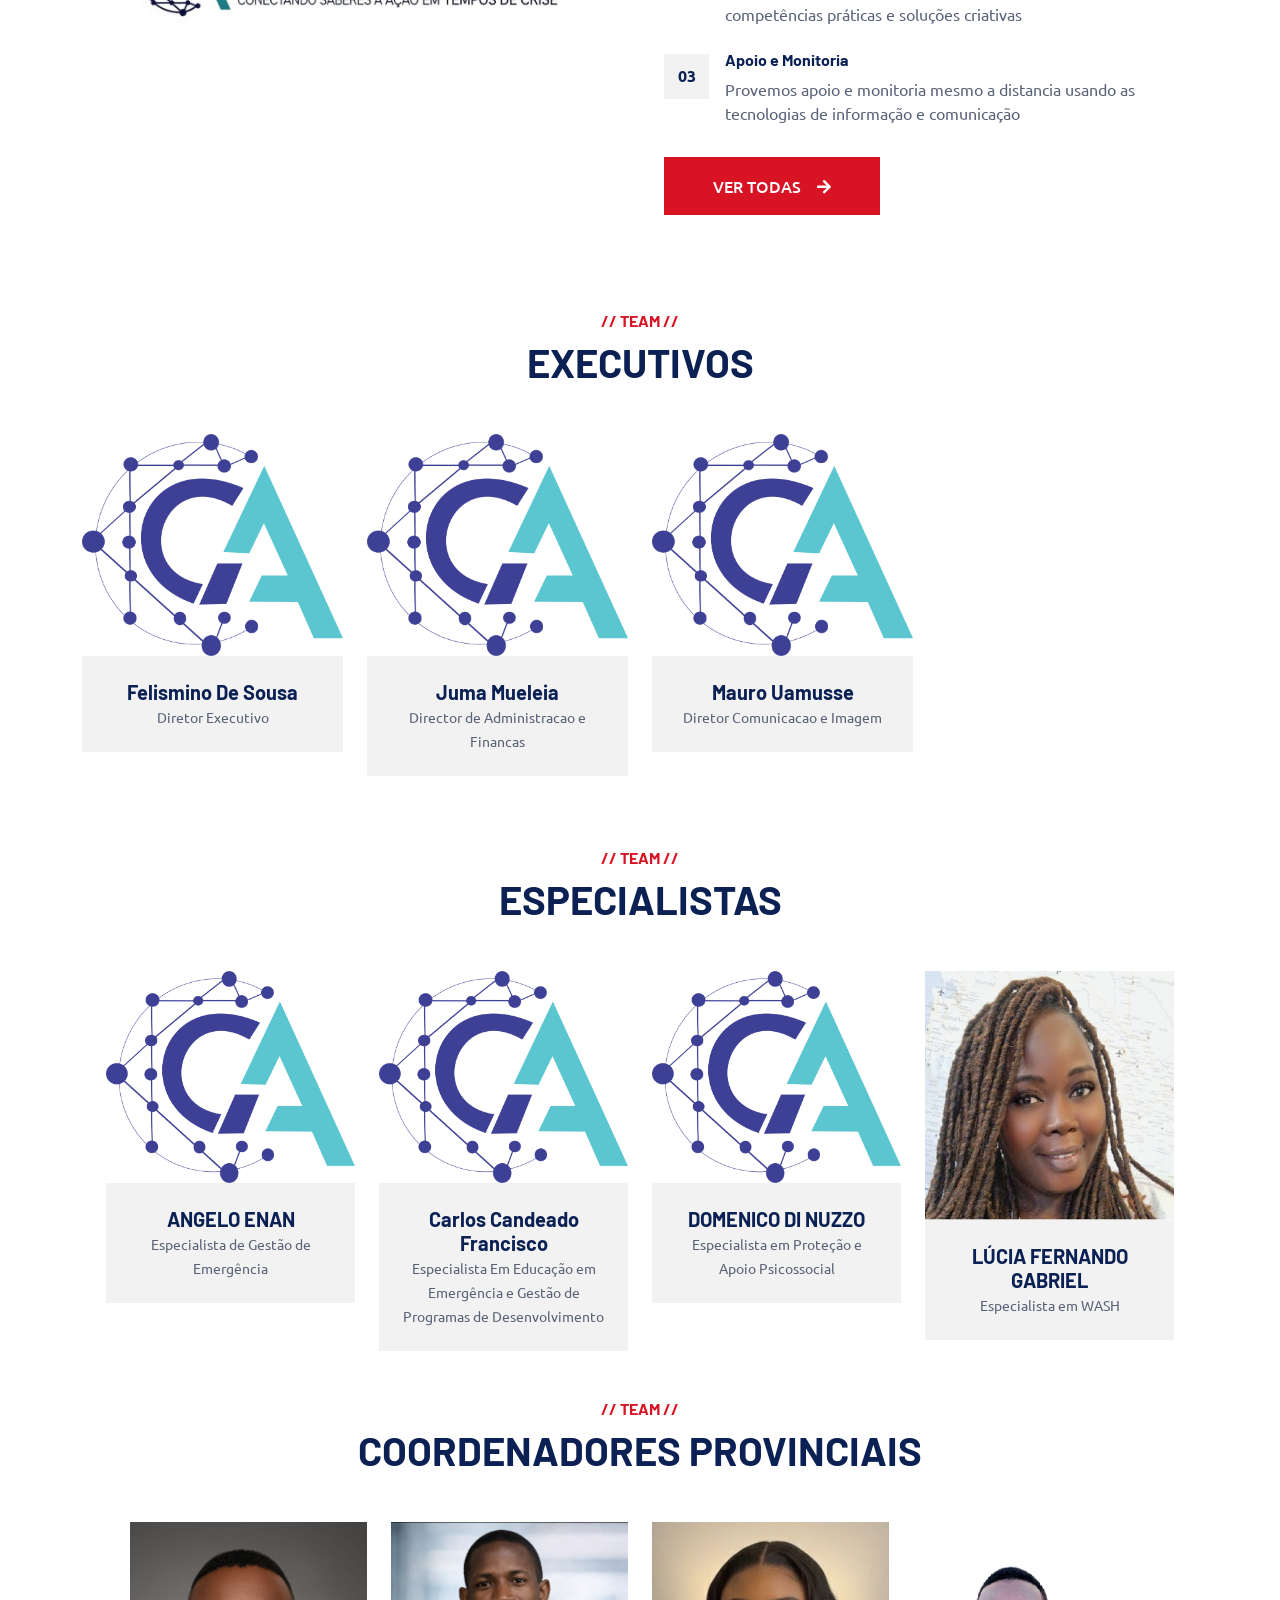
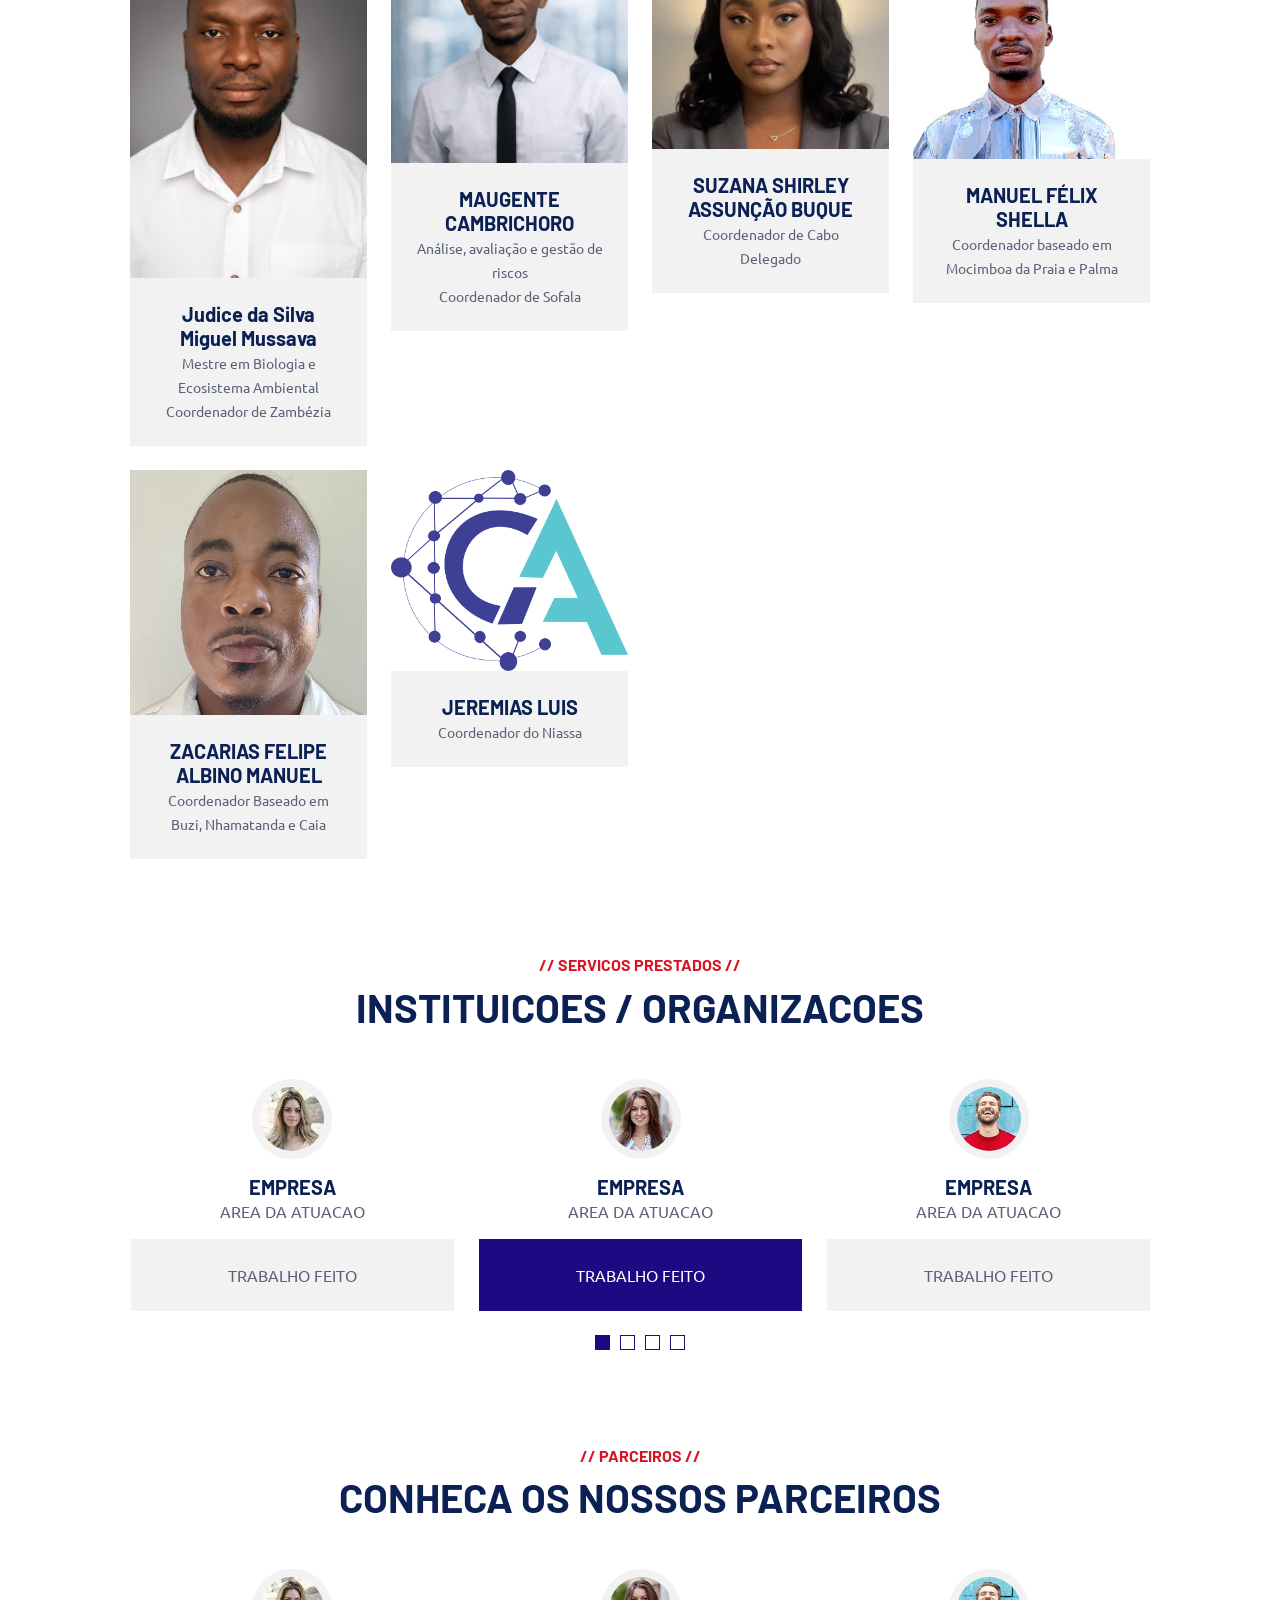
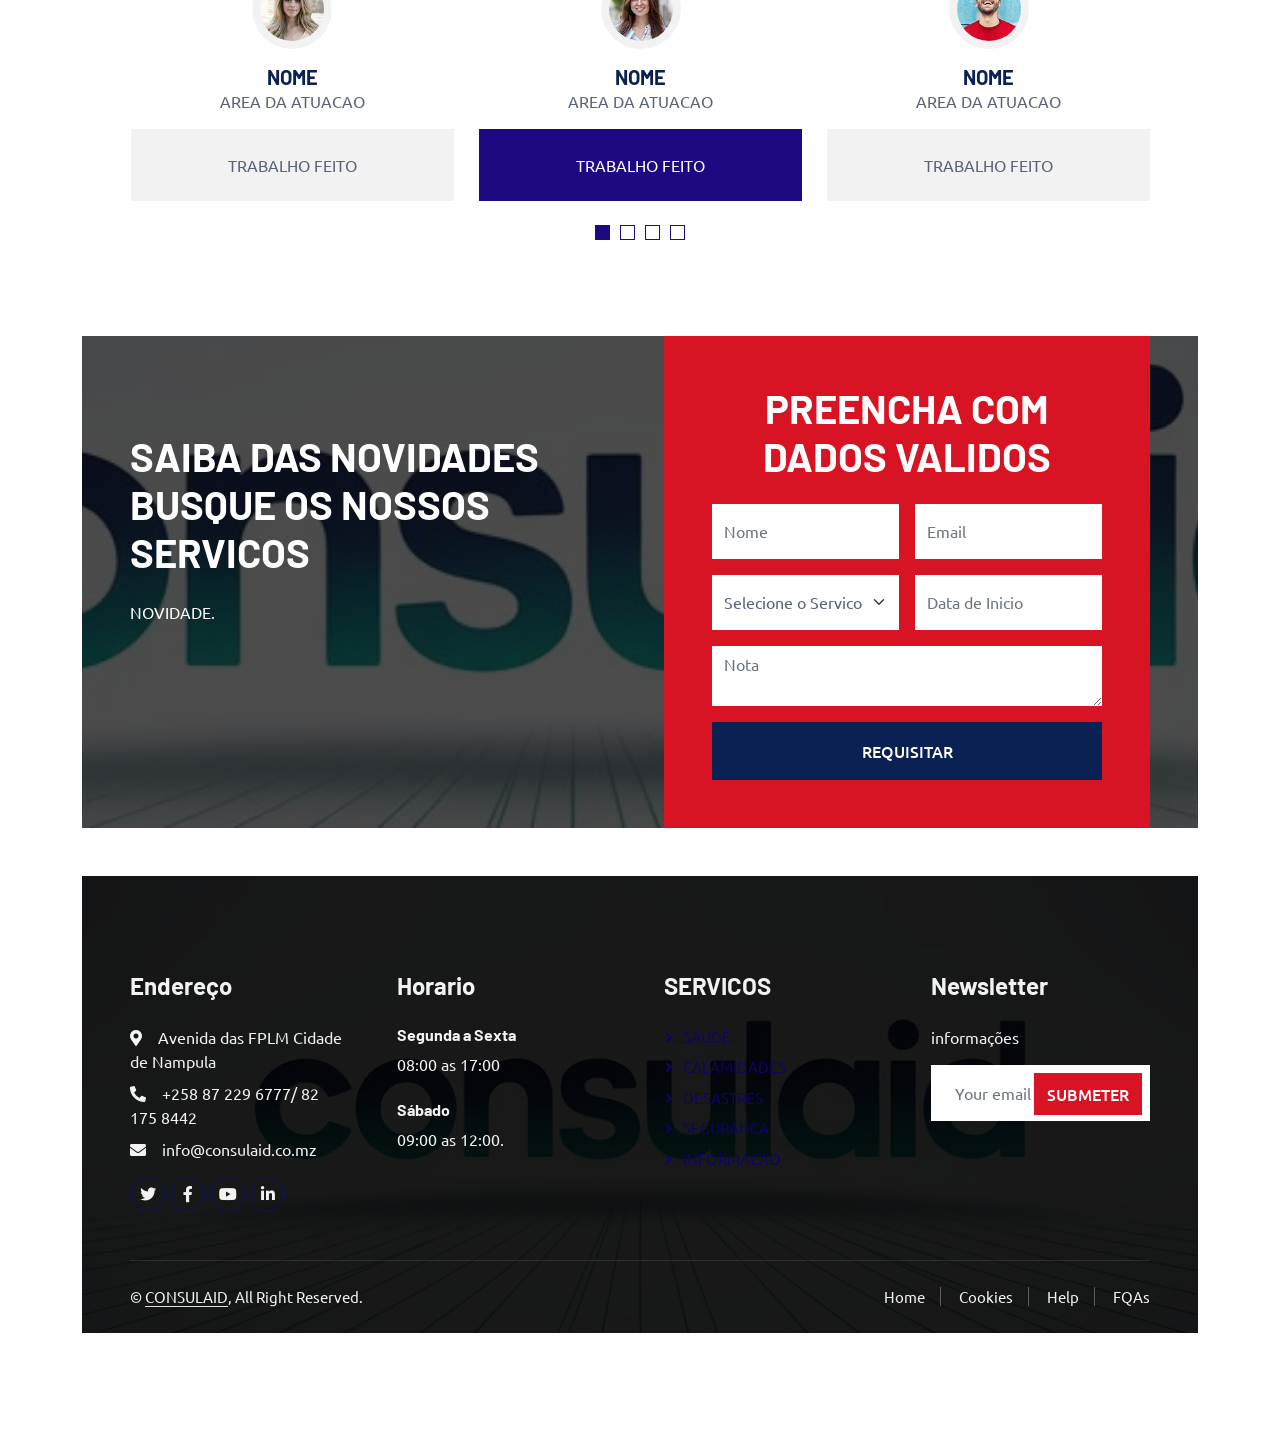
==== commit fd67b91d: "Add files via upload" ====
--- a/index.html
+++ b/index.html
@@ -601,7 +601,7 @@
                 <div class="col-lg-3 col-md-6 wow fadeInUp" data-wow-delay="0.7s">
                     <div class="team-item">
                         <div class="position-relative overflow-hidden">
-                            <img class="img-fluid" src="img/team-4.jpg" alt="">
+                            <img class="img-fluid" src="img/LOGOGRANDE.jpg" alt="">
                             <div class="team-overlay position-absolute start-0 top-0 w-100 h-100">
                                 <a class="btn btn-square mx-1" href=""><i class="fab fa-facebook-f"></i></a>
                                 <a class="btn btn-square mx-1" href=""><i class="fab fa-twitter"></i></a>
@@ -618,7 +618,7 @@
                 <div class="col-lg-3 col-md-6 wow fadeInUp" data-wow-delay="0.5s">
                     <div class="team-item">
                         <div class="position-relative overflow-hidden">
-                            <img class="img-fluid" src="img/team-4.jpg" alt="">
+                            <img class="img-fluid" src="img/LOGOGRANDE.jpg" alt="">
                             <div class="team-overlay position-absolute start-0 top-0 w-100 h-100">
                                 <a class="btn btn-square mx-1" href=""><i class="fab fa-facebook-f"></i></a>
                                 <a class="btn btn-square mx-1" href=""><i class="fab fa-twitter"></i></a>
@@ -634,7 +634,7 @@
                 <div class="col-lg-3 col-md-6 wow fadeInUp" data-wow-delay="0.7s">
                     <div class="team-item">
                         <div class="position-relative overflow-hidden">
-                            <img class="img-fluid" src="img/team-4.jpg" alt="">
+                            <img class="img-fluid" src="img/LOGOGRANDE.jpg" alt="">
                             <div class="team-overlay position-absolute start-0 top-0 w-100 h-100">
                                 <a class="btn btn-square mx-1" href=""><i class="fab fa-facebook-f"></i></a>
                                 <a class="btn btn-square mx-1" href=""><i class="fab fa-twitter"></i></a>
@@ -659,7 +659,7 @@
                 <div class="col-lg-3 col-md-6 wow fadeInUp" data-wow-delay="0.7s">
                     <div class="team-item">
                         <div class="position-relative overflow-hidden">
-                            <img class="img-fluid" src="img/team-3.jpg" alt="">
+                            <img class="img-fluid" src="img/LOGOGRANDE.jpg" alt="">
                             <div class="team-overlay position-absolute start-0 top-0 w-100 h-100">
                                 <a class="btn btn-square mx-1" href=""><i class="fab fa-facebook-f"></i></a>
                                 <a class="btn btn-square mx-1" href=""><i class="fab fa-twitter"></i></a>
@@ -676,7 +676,7 @@
                 <div class="col-lg-3 col-md-6 wow fadeInUp" data-wow-delay="0.7s">
                     <div class="team-item">
                         <div class="position-relative overflow-hidden">
-                            <img class="img-fluid" src="img/team-4.jpg" alt="">
+                            <img class="img-fluid" src="img/LOGOGRANDE.jpg" alt="">
                             <div class="team-overlay position-absolute start-0 top-0 w-100 h-100">
                                 <a class="btn btn-square mx-1" href=""><i class="fab fa-facebook-f"></i></a>
                                 <a class="btn btn-square mx-1" href=""><i class="fab fa-twitter"></i></a>
@@ -693,7 +693,7 @@
                 <div class="col-lg-3 col-md-6 wow fadeInUp" data-wow-delay="0.1s">
                     <div class="team-item">
                         <div class="position-relative overflow-hidden">
-                            <img class="img-fluid" src="img/team-1.jpg" alt="">
+                            <img class="img-fluid" src="img/LOGOGRANDE.jpg" alt="">
                             <div class="team-overlay position-absolute start-0 top-0 w-100 h-100">
                                 <a class="btn btn-square mx-1" href=""><i class="fab fa-facebook-f"></i></a>
                                 <a class="btn btn-square mx-1" href=""><i class="fab fa-twitter"></i></a>
@@ -762,7 +762,7 @@
                 <div class="col-lg-3 col-md-6 wow fadeInUp" data-wow-delay="0.5s">
                     <div class="team-item">
                         <div class="position-relative overflow-hidden">
-                            <img class="img-fluid" src="img/team-3.jpg" alt="">
+                            <img class="img-fluid" src="img/staff/超级截屏_20260103_141432.png" alt="">
                             <div class="team-overlay position-absolute start-0 top-0 w-100 h-100">
                                 <a class="btn btn-square mx-1" href=""><i class="fab fa-facebook-f"></i></a>
                                 <a class="btn btn-square mx-1" href=""><i class="fab fa-twitter"></i></a>
@@ -826,7 +826,7 @@
              <div class="col-lg-3 col-md-6 wow fadeInUp" data-wow-delay="0.7s">
                     <div class="team-item">
                         <div class="position-relative overflow-hidden">
-                            <img class="img-fluid" src="img/team-4.jpg" alt="">
+                            <img class="img-fluid" src="img/LOGOGRANDE.jpg" alt="">
                             <div class="team-overlay position-absolute start-0 top-0 w-100 h-100">
                                 <a class="btn btn-square mx-1" href=""><i class="fab fa-facebook-f"></i></a>
                                 <a class="btn btn-square mx-1" href=""><i class="fab fa-twitter"></i></a>
--- a/css/style.css
+++ b/css/style.css
@@ -1,6 +1,6 @@
 /********** Template CSS **********/
 :root {
-    --primary: #D81324;
+    --primary: #1f0983;
     --secondary: #0B2154;
     --light: #F2F2F2;
     --dark: #111111;
@@ -86,7 +86,7 @@
 .navbar-light .navbar-nav .nav-link {
     margin-right: 30px;
     padding: 25px 0;
-    color: #FFFFFF;
+    color: #211569;
     font-size: 15px;
     text-transform: uppercase;
     outline: none;
@@ -302,7 +302,7 @@
     margin: 0 5px;
     width: 15px;
     height: 15px;
-    border: 1px solid #CCCCCC;
+    border: 1px solid #240a83;
     transition: .5s;
 }
 
@@ -314,7 +314,7 @@
 
 /*** Footer ***/
 .footer {
-    background: linear-gradient(rgba(0, 0, 0, .9), rgba(0, 0, 0, .9)), url(../img/carousel-bg-1.jpg) center center no-repeat;
+    background: linear-gradient(rgba(0, 0, 0, .9), rgba(0, 0, 0, .9)), url(../img/CONSULAID01.jpeg) center center no-repeat;
     background-size: cover;
 }
 
@@ -326,7 +326,7 @@
     align-items: center;
     justify-content: center;
     color: var(--light);
-    border: 1px solid #FFFFFF;
+    border: 1px solid #0c1270;
     border-radius: 35px;
     transition: .3s;
 }
@@ -340,7 +340,7 @@
     margin-bottom: 5px;
     padding: 0;
     text-align: left;
-    color: #FFFFFF;
+    color: #0c0566;
     font-size: 15px;
     font-weight: normal;
     text-transform: capitalize;
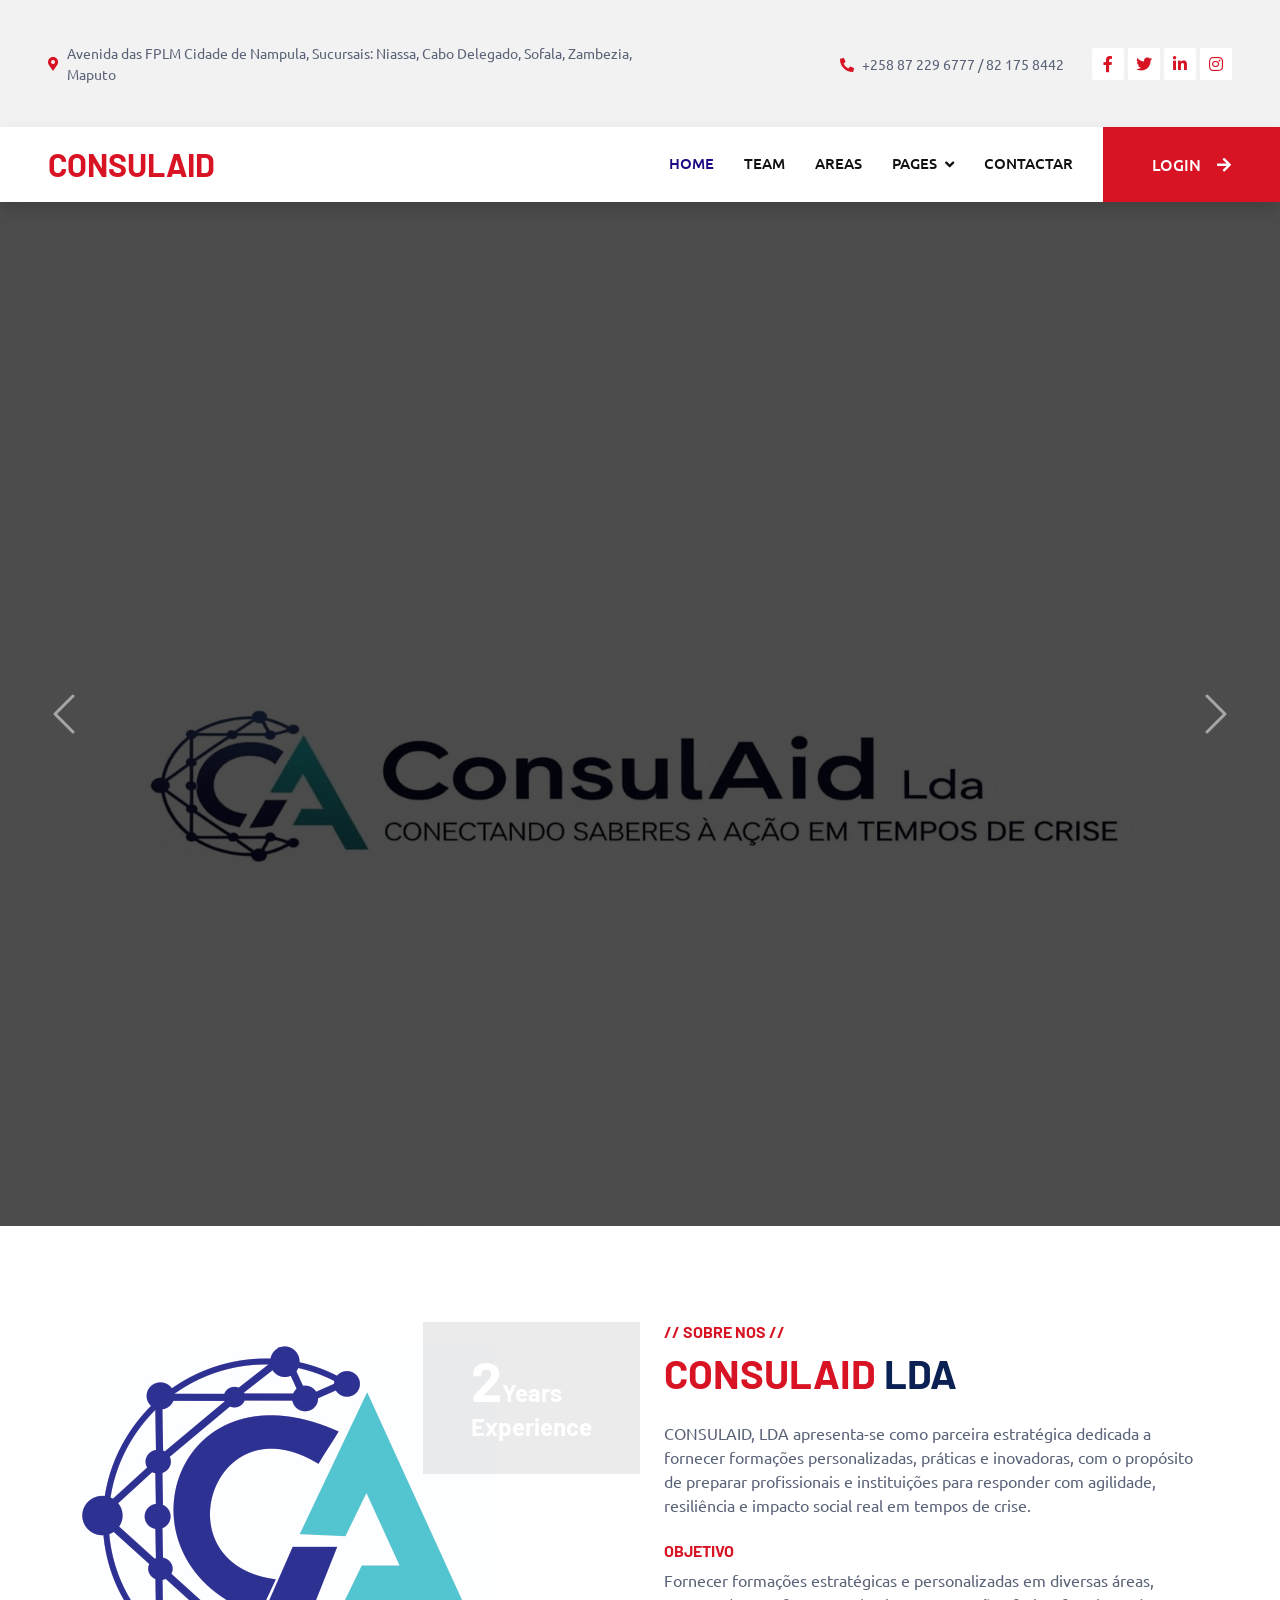
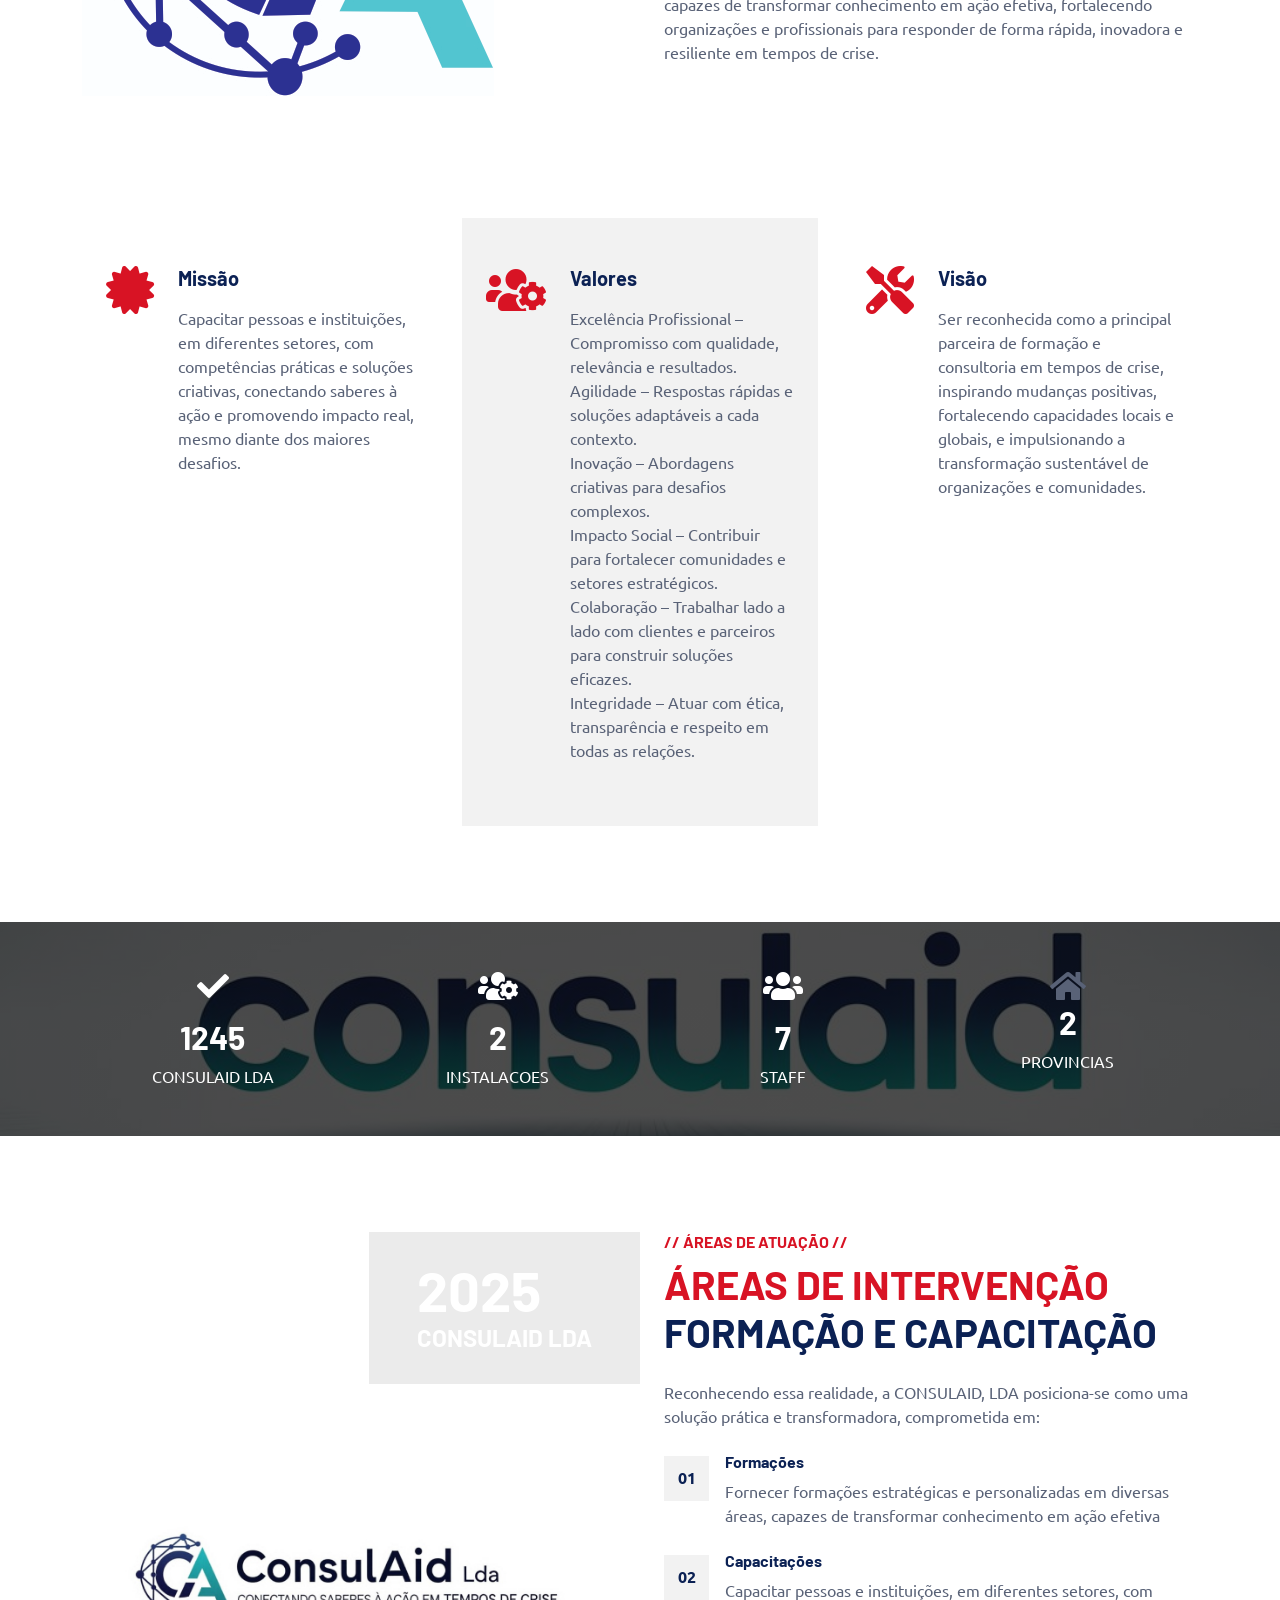
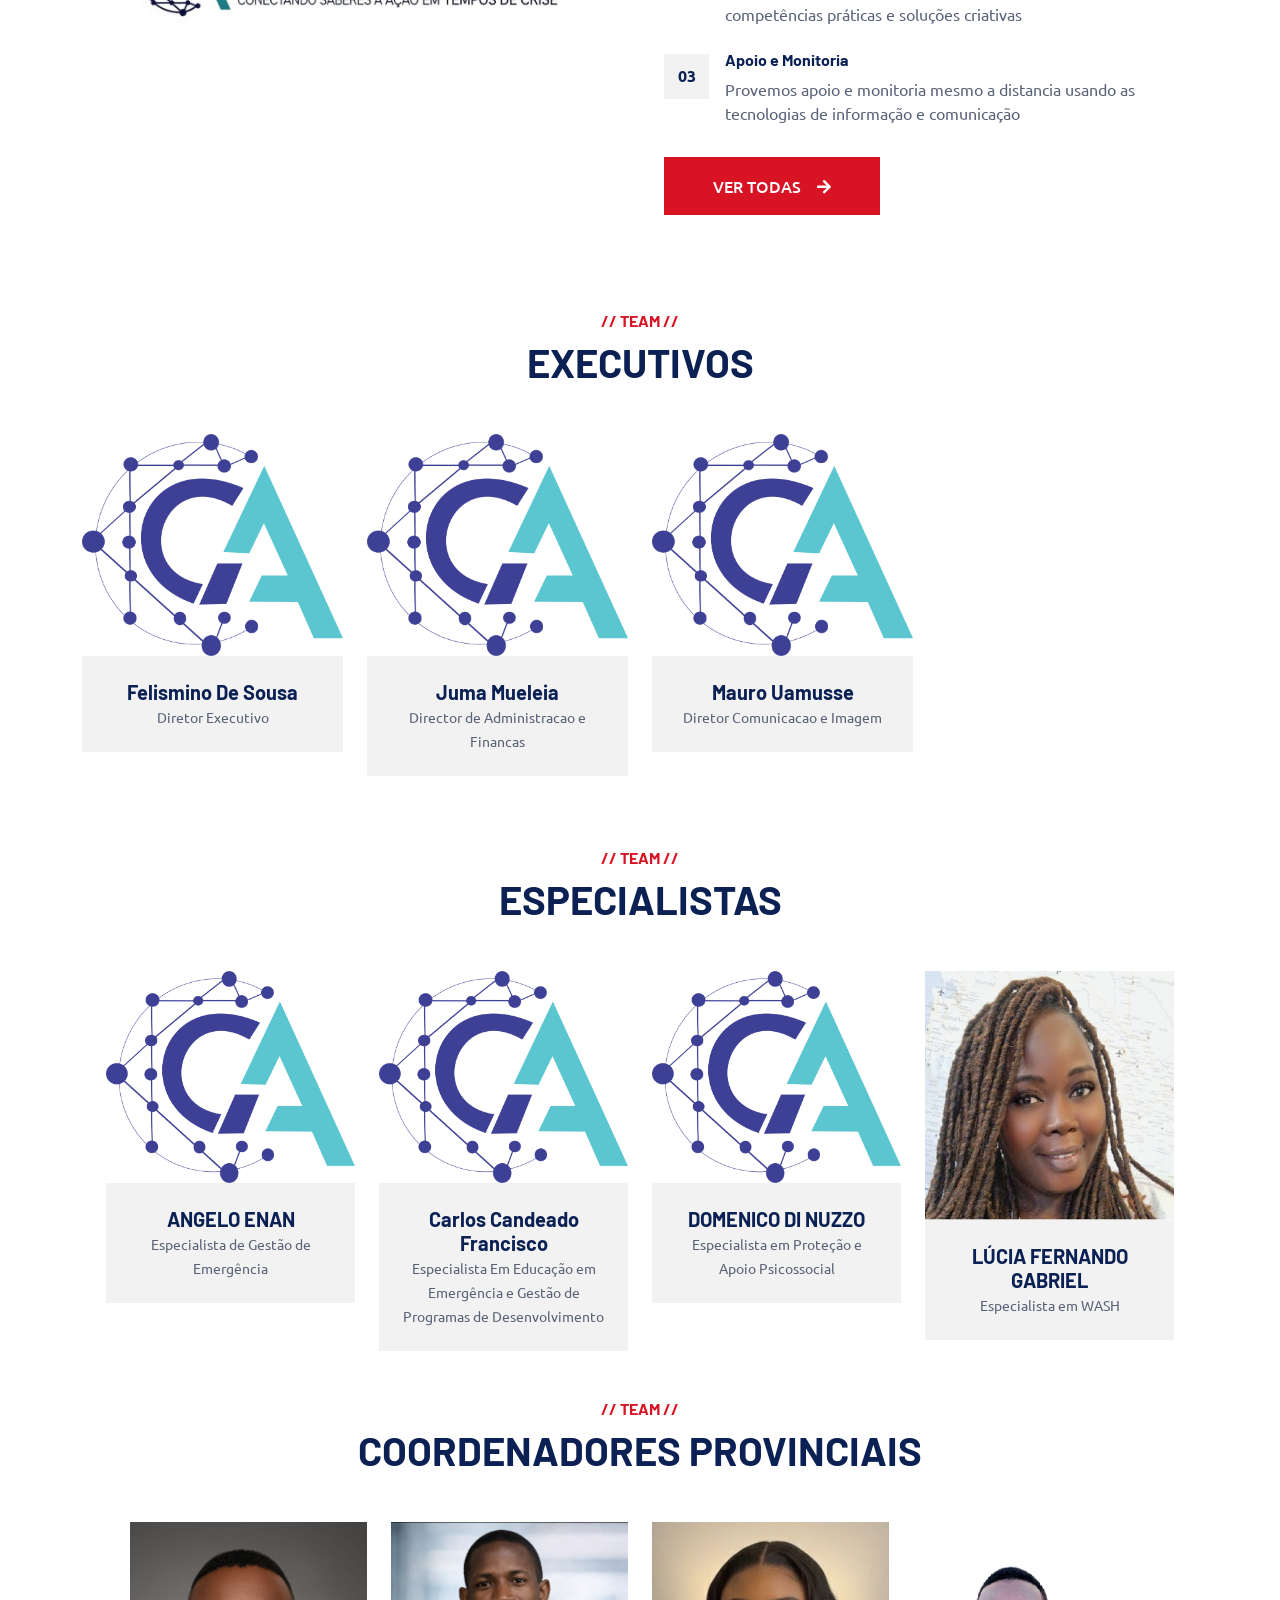
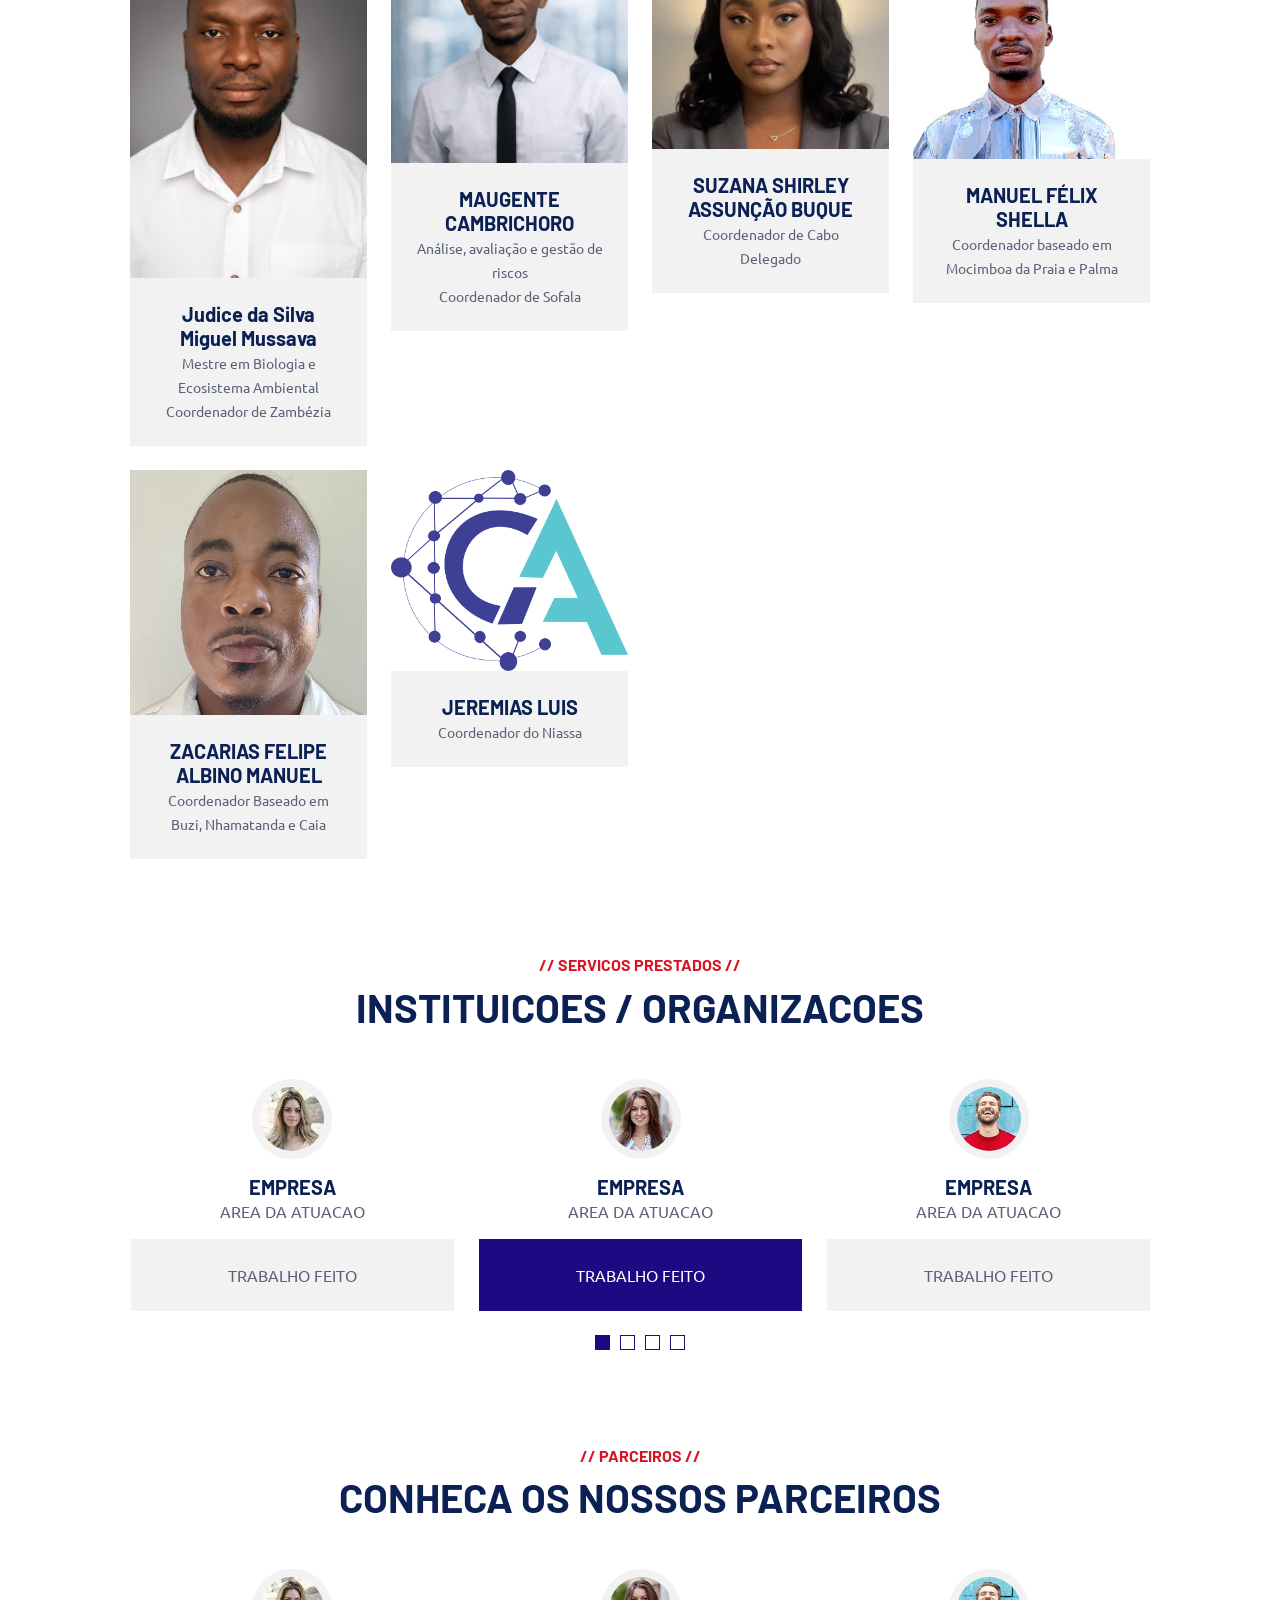
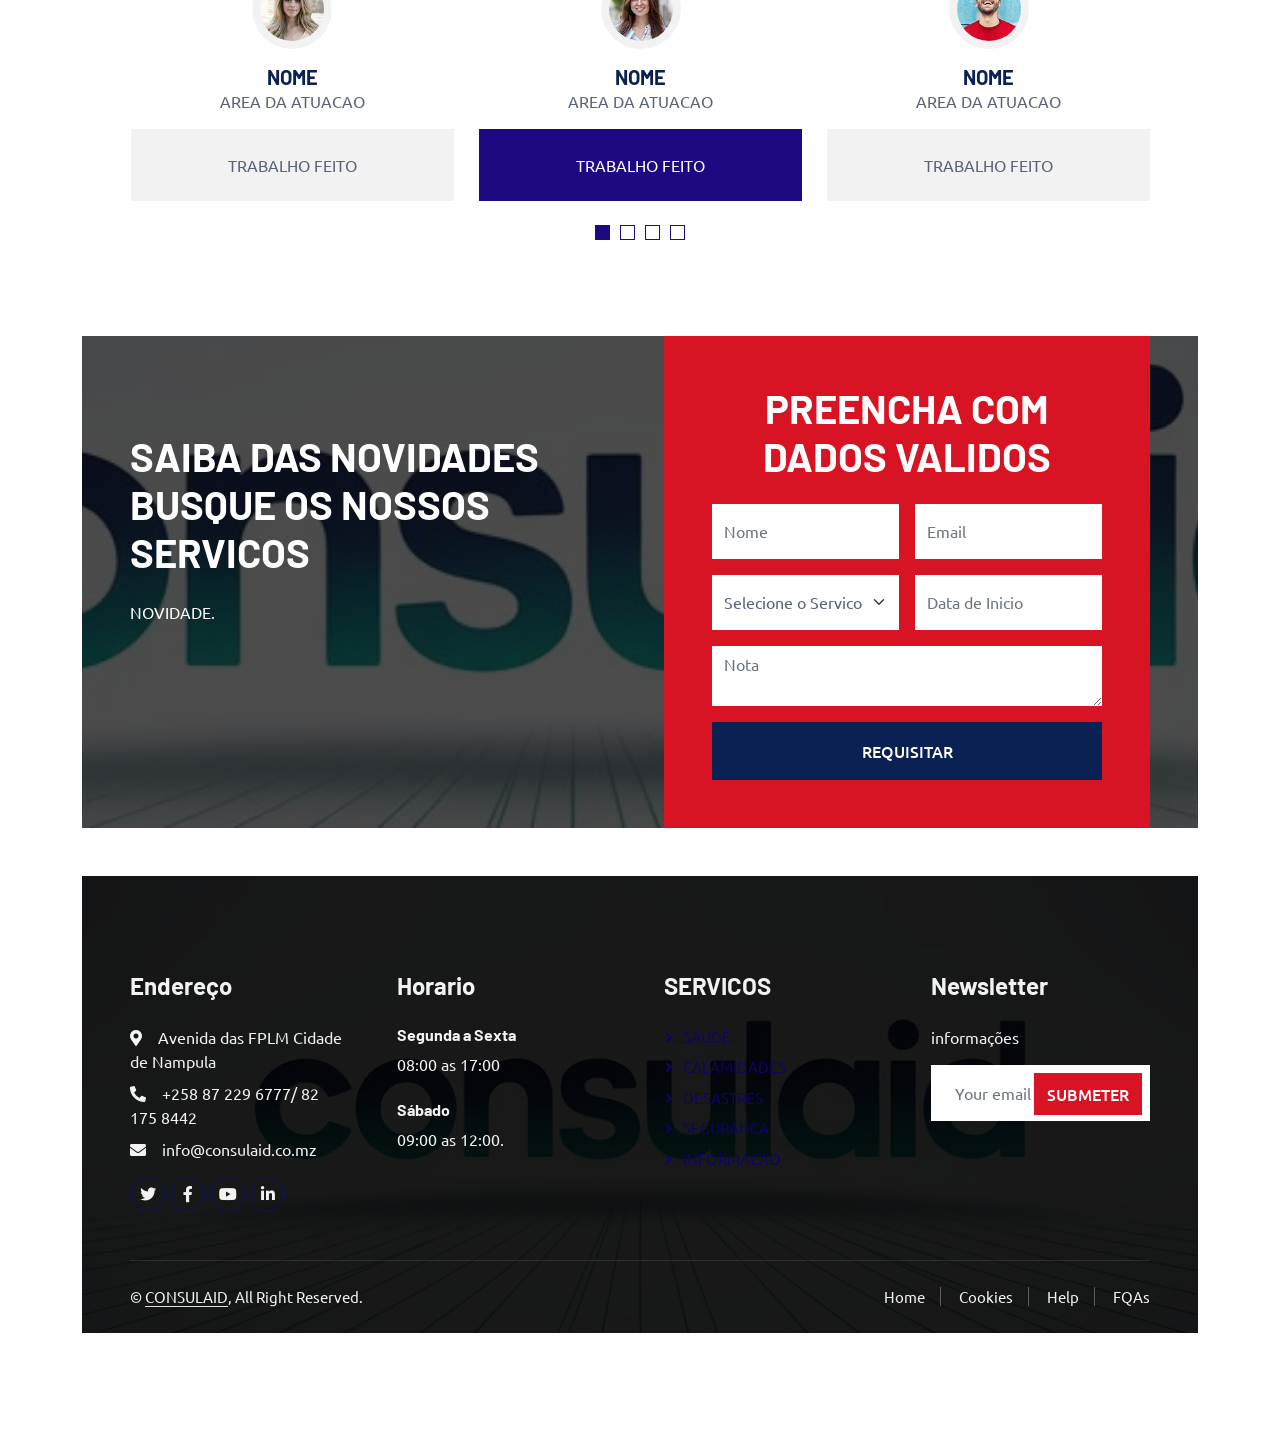
==== commit cdeeaaf8: "Add files via upload" ====
--- a/index.html
+++ b/index.html
@@ -95,7 +95,7 @@
                 </div>
                 <a href="" class="nav-item nav-link">Contactar</a>
             </div>
-            <a href="Login.html" class="btn btn-primary py-4 px-lg-5 d-none d-lg-block">Login<i class="fa fa-arrow-right ms-3"></i></a>
+            <a href="software/index.html" class="btn btn-primary py-4 px-lg-5 d-none d-lg-block">Login<i class="fa fa-arrow-right ms-3"></i></a>
         </div>
     </nav>
     <!-- Navbar End -->
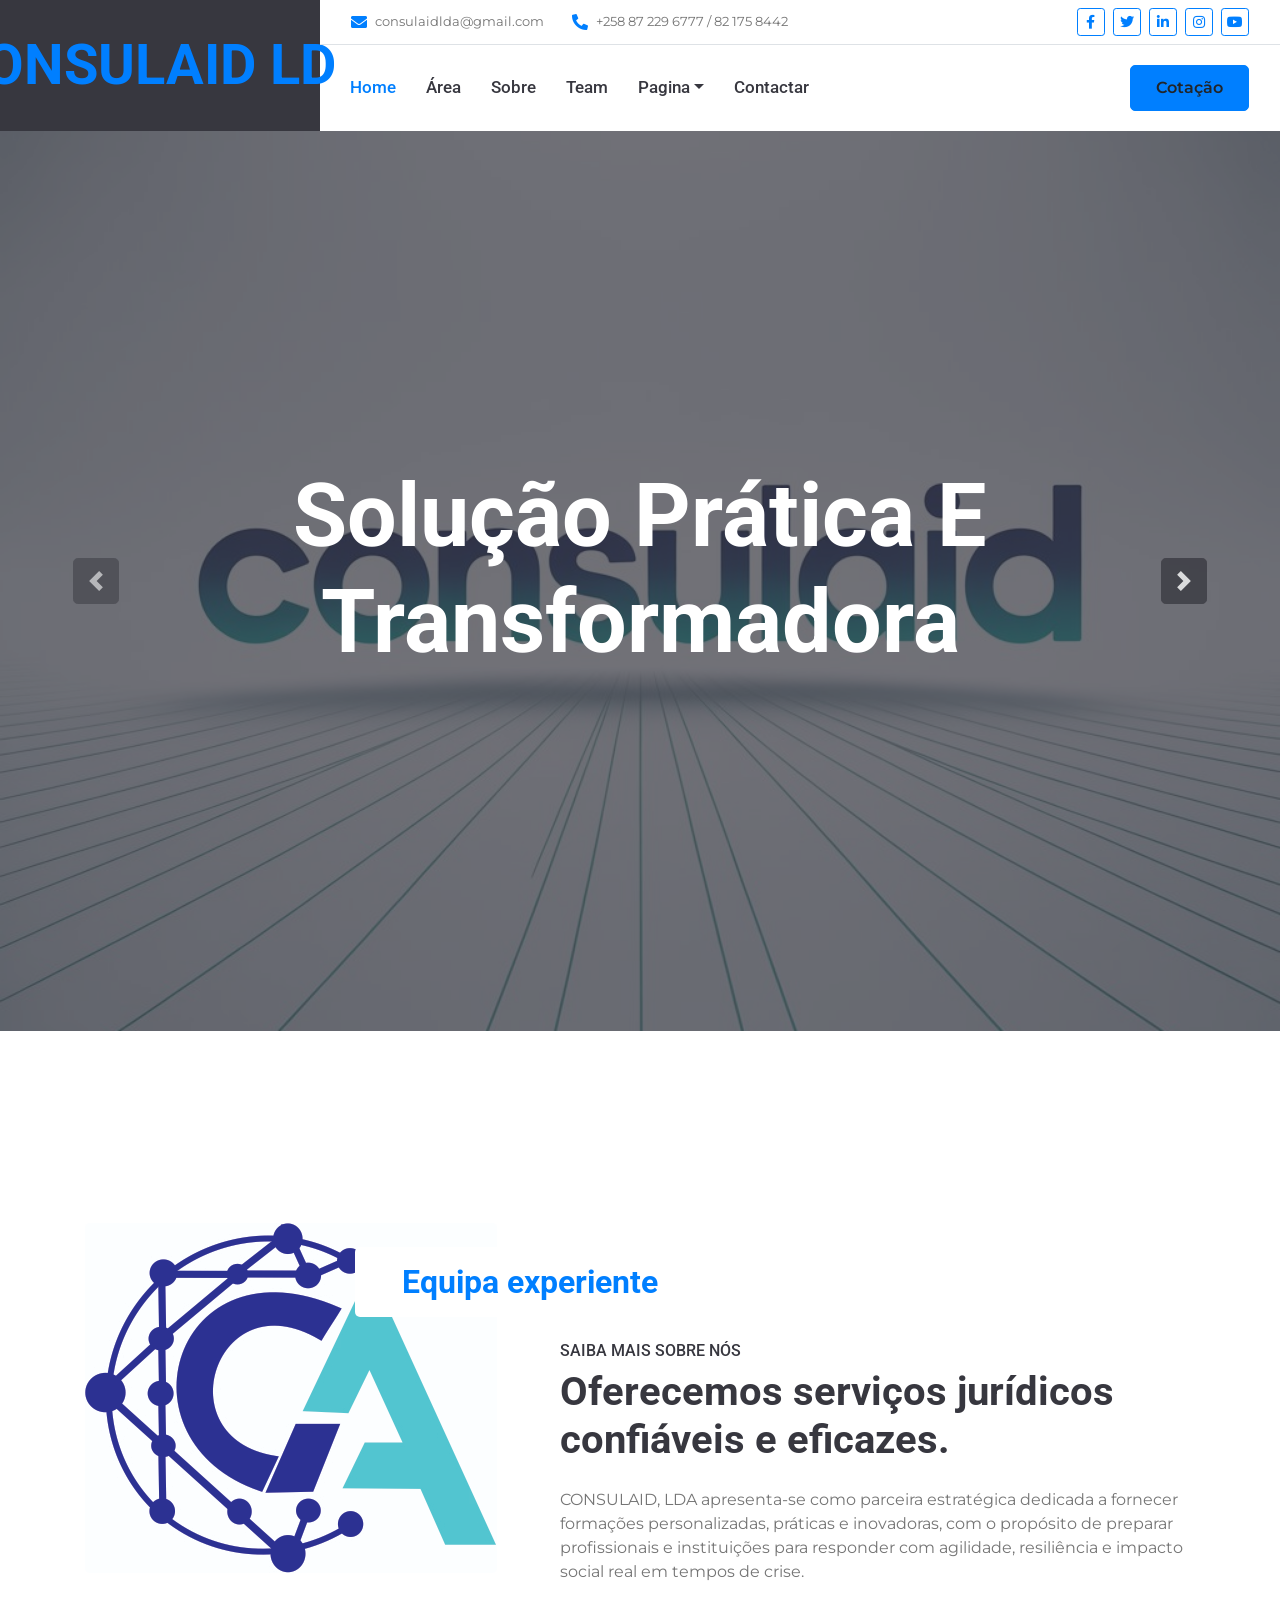
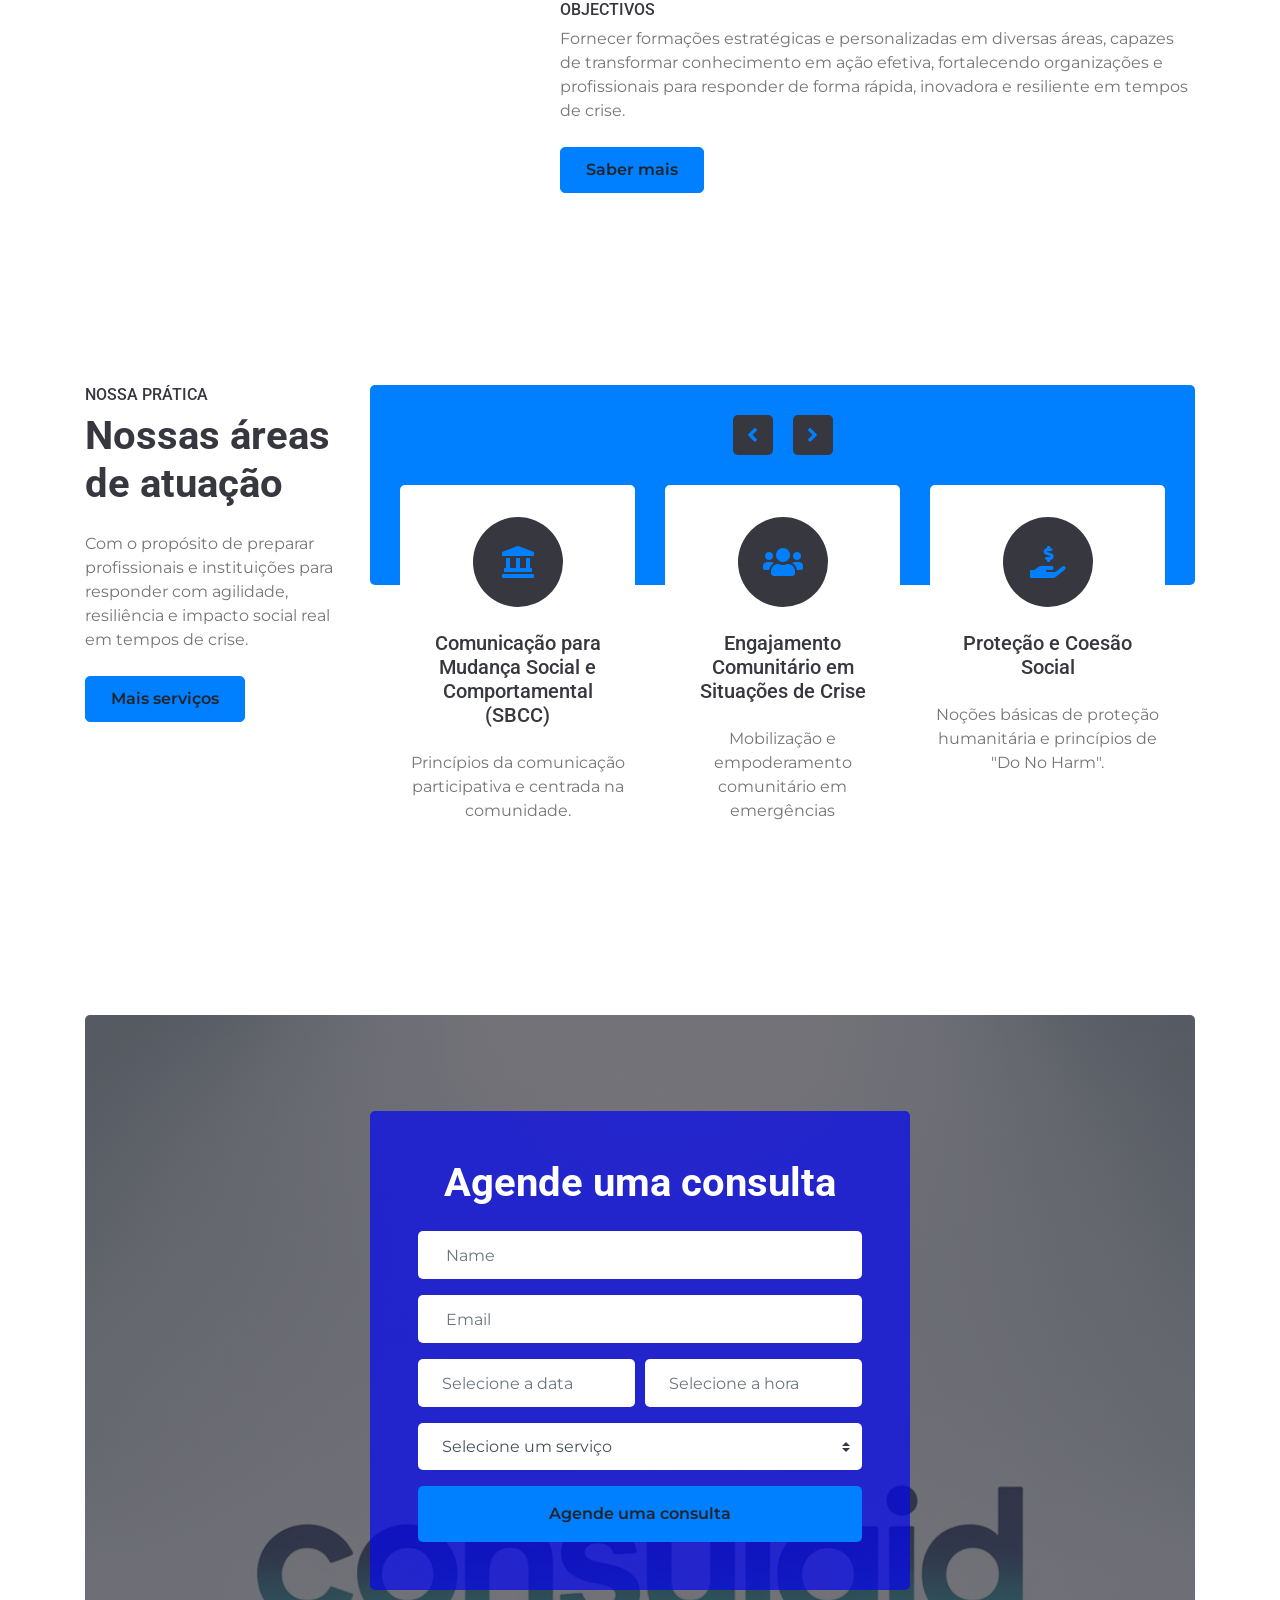
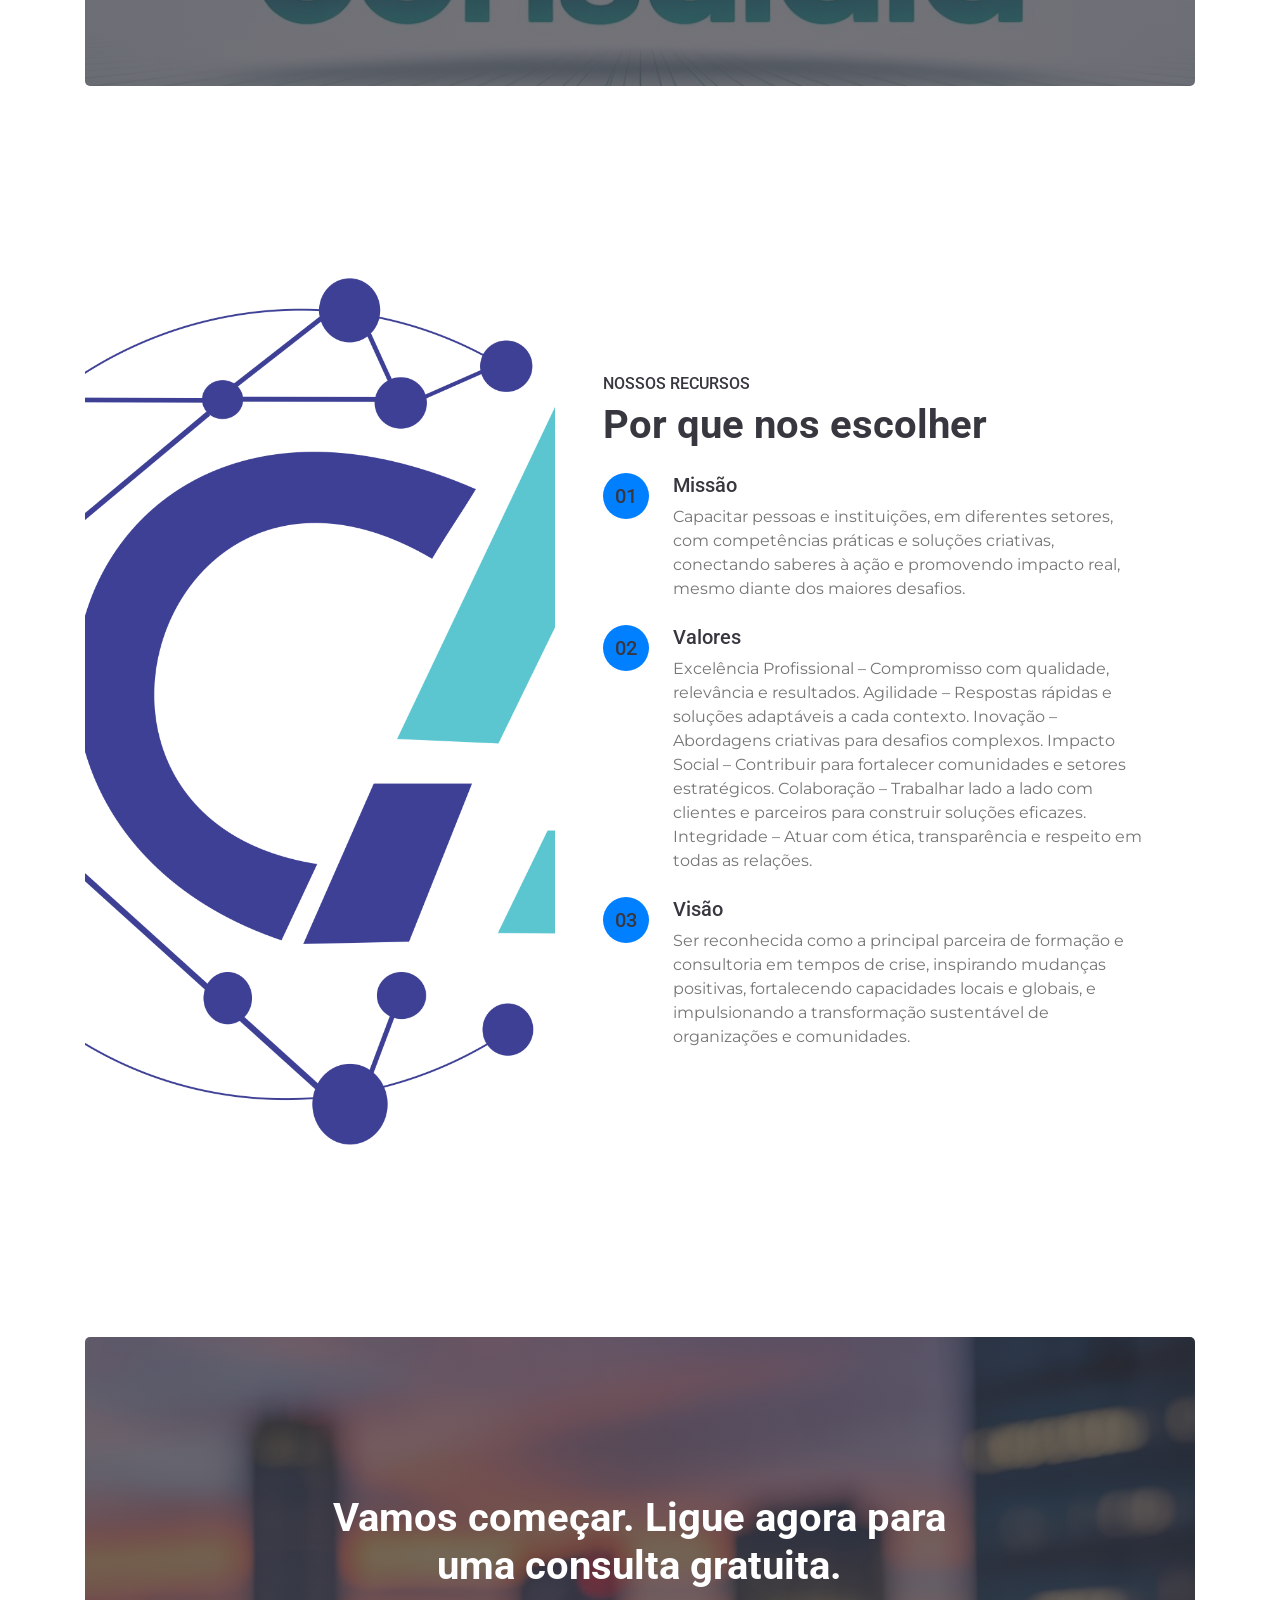
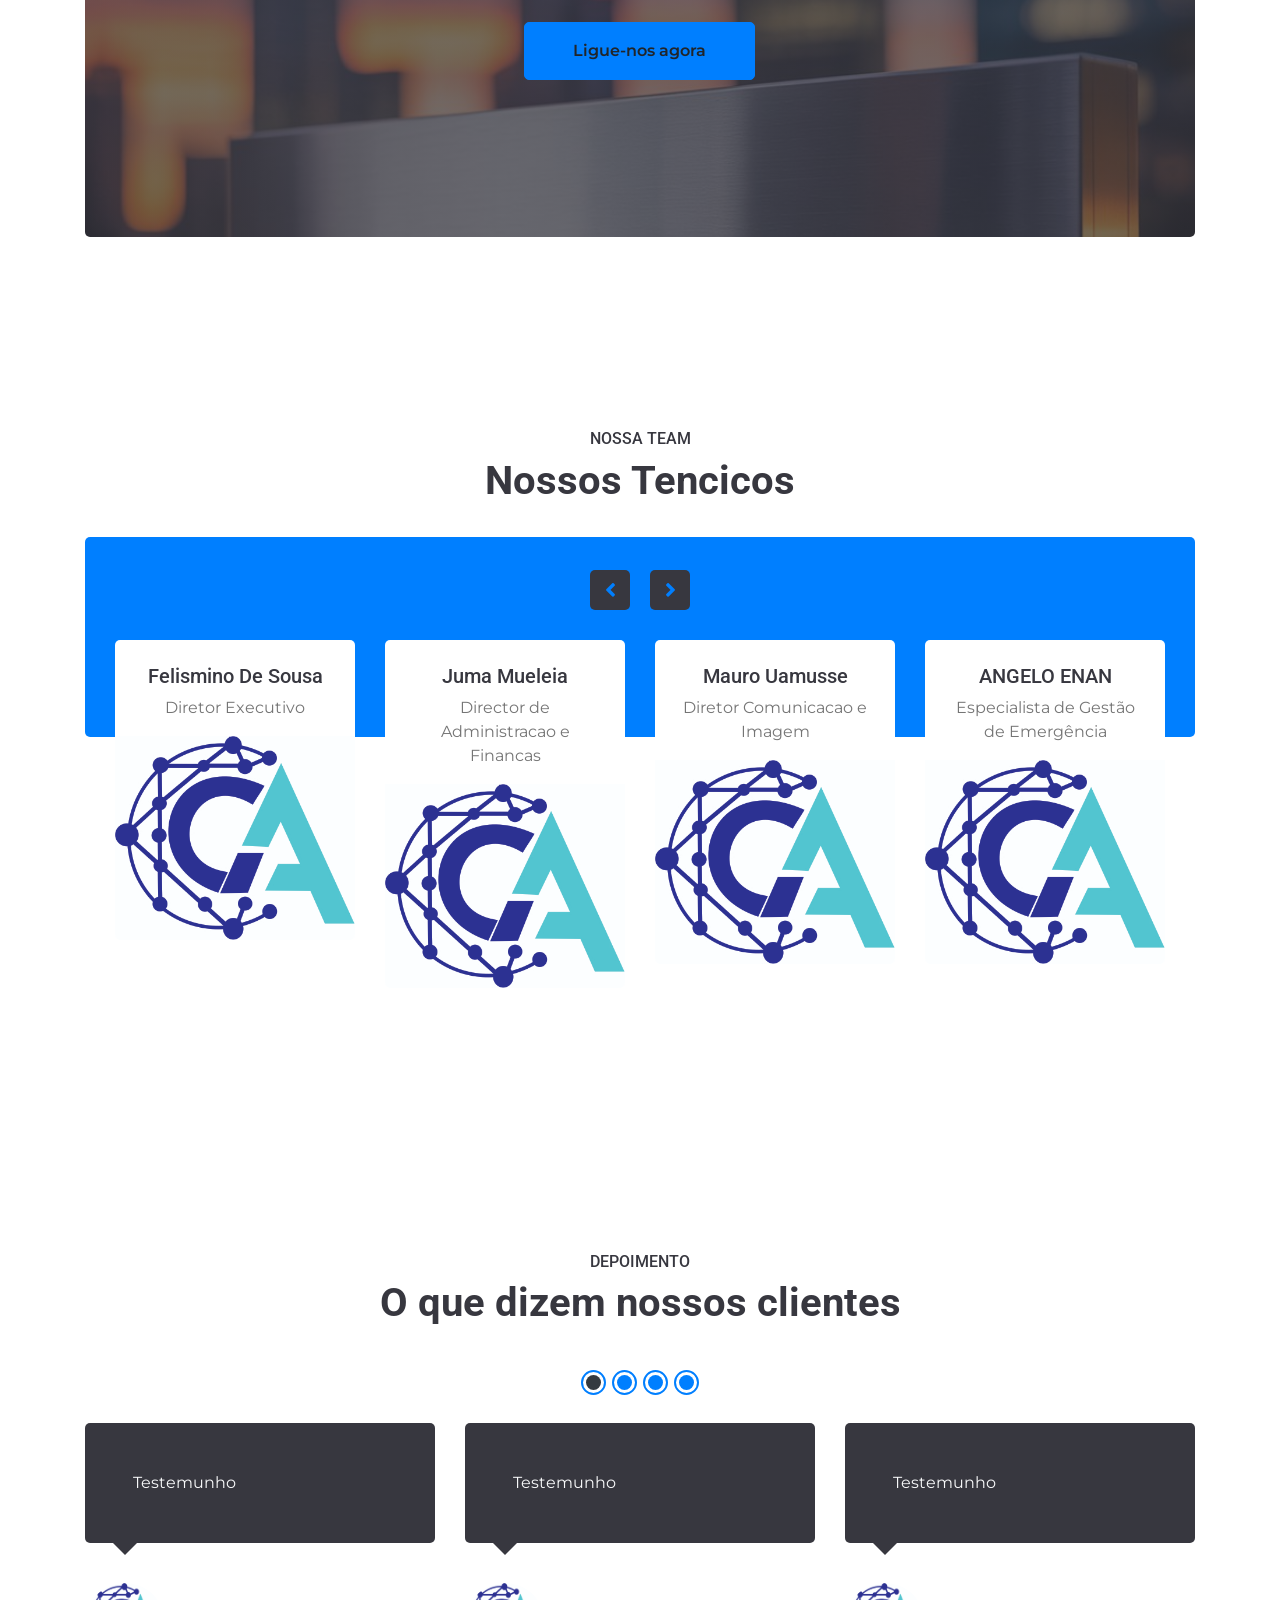
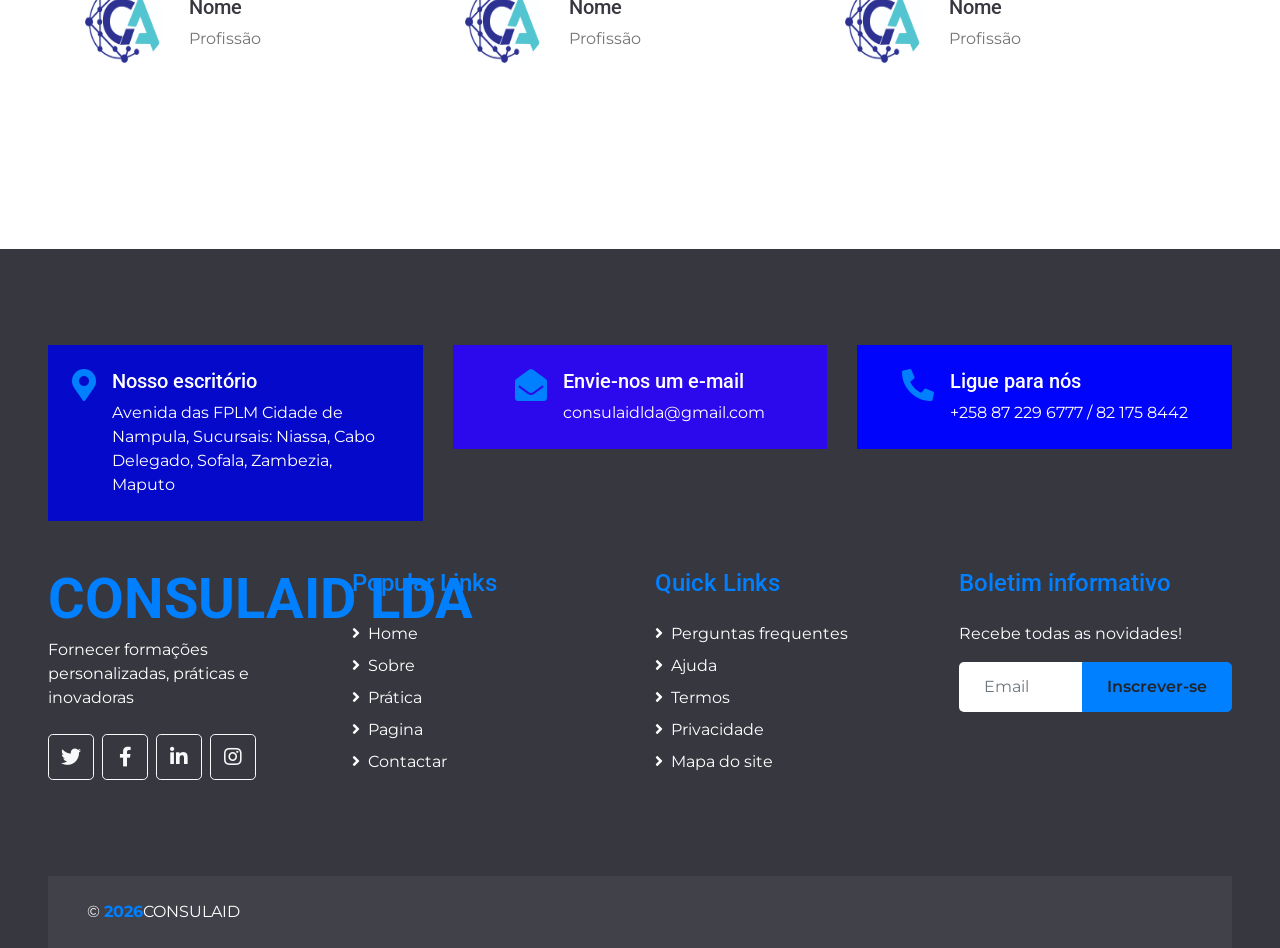
==== commit 266264bd: "Add files via upload" ====
--- a/index.html
+++ b/index.html
@@ -5,888 +5,587 @@
     <meta charset="utf-8">
     <title>CONSULAID LDA</title>
     <meta content="width=device-width, initial-scale=1.0" name="viewport">
-    <meta content="" name="keywords">
-    <meta content="" name="description">
+    <meta content="Free HTML Templates" name="keywords">
+    <meta content="Free HTML Templates" name="description">
 
     <!-- Favicon -->
-    <link href="img/logoc.jpg" rel="icon">
+    <link href="img/logoc1.png" rel="icon">
 
     <!-- Google Web Fonts -->
-    <link rel="preconnect" href="https://fonts.googleapis.com">
-    <link rel="preconnect" href="https://fonts.gstatic.com" crossorigin>
-    <link href="https://fonts.googleapis.com/css2?family=Barlow:wght@600;700&family=Ubuntu:wght@400;500&display=swap" rel="stylesheet"> 
-
-    <!-- Icon Font Stylesheet -->
+    <link rel="preconnect" href="https://fonts.gstatic.com">
+    <link href="https://fonts.googleapis.com/css2?family=Montserrat:wght@400;600&family=Roboto:wght@300;500;700&display=swap" rel="stylesheet"> 
+
+    <!-- Font Awesome -->
     <link href="https://cdnjs.cloudflare.com/ajax/libs/font-awesome/5.10.0/css/all.min.css" rel="stylesheet">
-    <link href="https://cdn.jsdelivr.net/npm/bootstrap-icons@1.4.1/font/bootstrap-icons.css" rel="stylesheet">
 
     <!-- Libraries Stylesheet -->
-    <link href="lib/animate/animate.min.css" rel="stylesheet">
     <link href="lib/owlcarousel/assets/owl.carousel.min.css" rel="stylesheet">
     <link href="lib/tempusdominus/css/tempusdominus-bootstrap-4.min.css" rel="stylesheet" />
 
     <!-- Customized Bootstrap Stylesheet -->
-    <link href="css/bootstrap.min.css" rel="stylesheet">
-
-    <!-- Template Stylesheet -->
     <link href="css/style.css" rel="stylesheet">
 </head>
 
 <body>
-    <!-- Spinner Start -->
-    <div id="spinner" class="show bg-white position-fixed translate-middle w-100 vh-100 top-50 start-50 d-flex align-items-center justify-content-center">
-        <div class="spinner-border text-primary" style="width: 3rem; height: 3rem;" role="status">
-            <span class="sr-only">Loading...</span>
-        </div>
-    </div>
-    <!-- Spinner End -->
-
-
-    <!-- Topbar Start -->
-    <div class="container-fluid bg-light p-0">
-        <div class="row gx-0 d-none d-lg-flex">
-            <div class="col-lg-7 px-5 text-start">
-                <div class="h-100 d-inline-flex align-items-center py-3 me-4">
-                    <small class="fa fa-map-marker-alt text-primary me-2"></small>
-                    <small>Avenida das FPLM Cidade de Nampula, Sucursais: Niassa, Cabo Delegado, Sofala, Zambezia, Maputo</small>
-                </div>
-                <div class="h-100 d-inline-flex align-items-center py-3">
-                    <small class="far fa-clock text-primary me-2"></small>
-                    <small>Segunda a Sexta das 08:00 as 17:00, Sábado das 09:00 as 12:00.</small>
-                </div>
-            </div>
-            <div class="col-lg-5 px-5 text-end">
-                <div class="h-100 d-inline-flex align-items-center py-3 me-4">
-                    <small class="fa fa-phone-alt text-primary me-2"></small>
-                    <small>+258 87 229 6777 / 82 175 8442</small>
-                </div>
-                <div class="h-100 d-inline-flex align-items-center">
-                    <a class="btn btn-sm-square bg-white text-primary me-1" href=""><i class="fab fa-facebook-f"></i></a>
-                    <a class="btn btn-sm-square bg-white text-primary me-1" href=""><i class="fab fa-twitter"></i></a>
-                    <a class="btn btn-sm-square bg-white text-primary me-1" href=""><i class="fab fa-linkedin-in"></i></a>
-                    <a class="btn btn-sm-square bg-white text-primary me-0" href=""><i class="fab fa-instagram"></i></a>
-                </div>
-            </div>
-        </div>
-    </div>
-    <!-- Topbar End -->
-
-
-    <!-- Navbar Start -->
-    <nav class="navbar navbar-expand-lg bg-white navbar-light shadow sticky-top p-0">
-        <a href="index.html" class="navbar-brand d-flex align-items-center px-4 px-lg-5">
-            <h2 class="m-0 text-primary"></i>CONSULAID</h2>
-        </a>
-        <button type="button" class="navbar-toggler me-4" data-bs-toggle="collapse" data-bs-target="#navbarCollapse">
-            <span class="navbar-toggler-icon"></span>
-        </button>
-        <div class="collapse navbar-collapse" id="navbarCollapse">
-            <div class="navbar-nav ms-auto p-4 p-lg-0">
-                <a href="index.html" class="nav-item nav-link active">Home</a>
-                <a href="sta" class="nav-item nav-link">Team</a>
-                <a href="Areas.html" class="nav-item nav-link">Areas</a>
-                <div class="nav-item dropdown">
-                    <a href="#" class="nav-link dropdown-toggle" data-bs-toggle="dropdown">Pages</a>
-                    <div class="dropdown-menu fade-up m-0">
-                        <a href="" class="dropdown-item">Projetos</a>
-                        <a href="" class="dropdown-item">Formacoes</a>
-                        <a href="" class="dropdown-item">Galeria</a>
-                    </div>
-                </div>
-                <a href="" class="nav-item nav-link">Contactar</a>
-            </div>
-            <a href="software/index.html" class="btn btn-primary py-4 px-lg-5 d-none d-lg-block">Login<i class="fa fa-arrow-right ms-3"></i></a>
-        </div>
-    </nav>
-    <!-- Navbar End -->
+    <!-- Header Start -->
+    <div class="container-fluid">
+        <div class="row">
+            <div class="col-lg-3 bg-secondary d-none d-lg-block">
+                <a href="index.html" class="navbar-brand w-100 h-100 m-0 p-0 d-flex align-items-center justify-content-center">
+                    <h1 class="m-0 display-4 text-primary text-uppercase">CONSULAID LDA</h1>
+                </a>
+            </div>
+            <div class="col-lg-9">
+                <div class="row bg-white border-bottom d-none d-lg-flex">
+                    <div class="col-lg-7 text-left">
+                        <div class="h-100 d-inline-flex align-items-center py-2 px-3">
+                            <i class="fa fa-envelope text-primary mr-2"></i>
+                            <small>consulaidlda@gmail.com</small>
+                        </div>
+                        <div class="h-100 d-inline-flex align-items-center py-2 px-2">
+                            <i class="fa fa-phone-alt text-primary mr-2"></i>
+                            <small>+258 87 229 6777 / 82 175 8442</small>
+                        </div>
+                    </div>
+                    <div class="col-lg-5 text-right">
+                        <div class="d-inline-flex align-items-center p-2">
+                            <a class="btn btn-sm btn-outline-primary btn-sm-square mr-2" href="https://www.facebook.com/profile.php?id=61581736091505">
+                                <i class="fab fa-facebook-f"></i>
+                            </a>
+                            <a class="btn btn-sm btn-outline-primary btn-sm-square mr-2" href="">
+                                <i class="fab fa-twitter"></i>
+                            </a>
+                            <a class="btn btn-sm btn-outline-primary btn-sm-square mr-2" href="">
+                                <i class="fab fa-linkedin-in"></i>
+                            </a>
+                            <a class="btn btn-sm btn-outline-primary btn-sm-square mr-2" href="">
+                                <i class="fab fa-instagram"></i>
+                            </a>
+                            <a class="btn btn-sm btn-outline-primary btn-sm-square mr-2" href="">
+                                <i class="fab fa-youtube"></i>
+                            </a>
+                        </div>
+                    </div>
+                </div>
+                <nav class="navbar navbar-expand-lg bg-white navbar-light p-0">
+                    <a href="index.html" class="navbar-brand d-block d-lg-none">
+                        <h1 class="m-0 display-4 text-primary text-uppercase">CONSULAID LDA</h1>
+                    </a>
+                    <button type="button" class="navbar-toggler" data-toggle="collapse" data-target="#navbarCollapse">
+                        <span class="navbar-toggler-icon"></span>
+                    </button>
+                    <div class="collapse navbar-collapse justify-content-between" id="navbarCollapse">
+                        <div class="navbar-nav mr-auto py-0">
+                            <a href="" class="nav-item nav-link active">Home</a>
+                            <a href="" class="nav-item nav-link">Área</a>
+                            <a href="" class="nav-item nav-link">Sobre</a>
+                            <a href="" class="nav-item nav-link">Team</a>
+                            <div class="nav-item dropdown">
+                                <a href="#" class="nav-link dropdown-toggle" data-toggle="dropdown">Pagina</a>
+                                <div class="dropdown-menu rounded-0 m-0">
+                                    <a href="#" class="dropdown-item">Galeria</a>
+                                    <a href="#" class="dropdown-item">Palestras</a>
+                                    <a href="#" class="dropdown-item">Projetos</a>
+                                </div>
+                            </div>
+                            <a href="" class="nav-item nav-link">Contactar</a>
+                        </div>
+                        <a href="" class="btn btn-primary mr-3 d-none d-lg-block">Cotação</a>
+                    </div>
+                </nav>
+            </div>
+        </div>
+    </div>
+    <!-- Header End -->
 
 
     <!-- Carousel Start -->
-    <div class="container-fluid p-0 mb-5">
-        <div id="header-carousel" class="carousel slide" data-bs-ride="carousel">
+    <div class="container-fluid p-0 mb-5 pb-5">
+        <div id="header-carousel" class="carousel slide carousel-fade" data-ride="carousel">
             <div class="carousel-inner">
-                <div class="carousel-item active">
-                    <img class="w-100" src="img/CONSULAID03.jpeg" alt="Image" height="1024">
-                    <div class="carousel-caption d-flex align-items-center">
-                        <div class="container">
-                            <div class="row align-items-center justify-content-center justify-content-lg-start">
-                                <div class="col-10 col-lg-7 text-center text-lg-start">                                    
-                                    <!--<h1 class="display-3 text-white mb-4 pb-3 animated slideInDown"> CONSULAID, LDA</h1>-->
-                                </div>
-                                <div class="col-lg-5 d-none d-lg-flex animated zoomIn">
-                                    <!--<img class="img-fluid" src="img/logoc1.png" alt="">-->
-                                </div>
-                            </div>
-                        </div>
-                    </div>
-                </div>
-                <div class="carousel-item">
-                    <img class="w-100" src="img/CONSULAID01.jpeg" alt="Image" height="1024">
-                    <div class="carousel-caption d-flex align-items-center">
-                        <div class="container">
-                            <div class="row align-items-center justify-content-center justify-content-lg-start">
-                                <div class="col-10 col-lg-7 text-center text-lg-start">
-                                    <!--<h1 class="display-3 text-white mb-4 pb-3 animated slideInDown"> CONSULAID, LDA</h1>-->                                   
-                                </div>
-                                <div class="col-lg-5 d-none d-lg-flex animated zoomIn">
-                                    <!--<img class="img-fluid" src="img/logoc1.png" alt="">-->
-                                </div>
-                            </div>
-                        </div>
-                    </div>
-                </div>
-            </div>
-            <button class="carousel-control-prev" type="button" data-bs-target="#header-carousel"
-                data-bs-slide="prev">
-                <span class="carousel-control-prev-icon" aria-hidden="true"></span>
-                <span class="visually-hidden">Previous</span>
-            </button>
-            <button class="carousel-control-next" type="button" data-bs-target="#header-carousel"
-                data-bs-slide="next">
-                <span class="carousel-control-next-icon" aria-hidden="true"></span>
-                <span class="visually-hidden">Next</span>
-            </button>
+                <div class="carousel-item position-relative active" style="height: 100vh; min-height: 400px;">
+                    <img class="position-absolute w-100 h-100" src="img/CONSULAID01.jpeg" style="object-fit: cover;">
+                    <div class="carousel-caption d-flex flex-column align-items-center justify-content-center">
+                        <div class="p-3" style="max-width: 900px;">
+                            <!--<h4 class="text-white text-uppercase mb-4" style="letter-spacing: 3px;"> ,</h4>-->
+                            <h3 class="display-2 text-capitalize text-white mb-4">Solução prática e transformadora</h3>
+                            <!--<a class="btn btn-primary py-3 px-5 mt-2" href="#">Agende uma consulta</a>-->
+                        </div>
+                    </div>
+                </div>
+                <div class="carousel-item position-relative" style="height: 100vh; min-height: 400px;">
+                    <img class="position-absolute w-100 h-100" src="img/CONSULAID03.jpeg" style="object-fit: cover;">
+                    <div class="carousel-caption d-flex flex-column align-items-center justify-content-center">
+                        <div class="p-3" style="max-width: 900px;">
+                            <!--<h4 class="text-white text-uppercase mb-4" style="letter-spacing: 3px;">Resultados que você merece</h4>-->
+                            <h3 class="display-2 text-capitalize text-white mb-4">Parceira estratégica dedicada a fornecer formações personalizadas</h3>
+                            <!--<a class="btn btn-primary py-3 px-5 mt-2" href="#">Ligue-nos agora</a>-->
+                        </div>
+                    </div>
+                </div>
+
+                <div class="carousel-item position-relative" style="height: 100vh; min-height: 400px;">
+                    <img class="position-absolute w-100 h-100" src="img/CONSULAID02.jpeg" style="object-fit: cover;">
+                    <div class="carousel-caption d-flex flex-column align-items-center justify-content-center">
+                        <div class="p-3" style="max-width: 900px;">
+                            <h4 class="text-white text-uppercase mb-4" style="letter-spacing: 3px;">Reconhecendo essa realidade, a CONSULAID, LDA posiciona-se como uma solução prática e transformador</h4>
+                            <!--<h3 class="display-2 text-capitalize text-white mb-4">Parceira estratégica dedicada a fornecer formações personalizadas</h3>-->
+                            <!--<a class="btn btn-primary py-3 px-5 mt-2" href="#">Ligue-nos agora</a>-->
+                        </div>
+                    </div>
+                </div>
+            </div>
+            <a class="carousel-control-prev" href="#header-carousel" data-slide="prev">
+                <div class="btn btn-lg btn-secondary btn-lg-square">
+                    <span class="carousel-control-prev-icon"></span>
+                </div>
+            </a>
+            <a class="carousel-control-next" href="#header-carousel" data-slide="next">
+                <div class="btn btn-lg btn-secondary btn-lg-square">
+                    <span class="carousel-control-next-icon"></span>
+                </div>
+            </a>
+             <a class="carousel-control-next" href="#header-carousel" data-slide="next">
+                <div class="btn btn-lg btn-secondary btn-lg-square">
+                    <span class="carousel-control-next-icon"></span>
+                </div>
+            </a>
         </div>
     </div>
     <!-- Carousel End -->
 
+
     <!-- About Start -->
-    <div class="container-xxl py-5">
-        <div class="container">
-            <div class="row g-5">
-                <div class="col-lg-6 pt-4" style="min-height: 400px;">
-                    <div class="position-relative h-100 wow fadeIn" data-wow-delay="0.1s">
-                        <img class="position-absolute img-fluid w-70 h-70" src="img/logoc.jpg" style="object-fit: cover;" alt="">
-                        <div class="position-absolute top-0 end-0 mt-n4 me-n4 py-4 px-5" style="background: rgba(0, 0, 0, .08);">
-                            <h1 class="display-4 text-white mb-0">2<span class="fs-4">Years</span></h1>
-                            <h4 class="text-white">Experience</h4>
-                        </div>
-                    </div>
-                </div>
-                <div class="col-lg-6">
-                    <h6 class="text-primary text-uppercase">// SOBRE NOS //</h6>
-                    <h1 class="mb-4"><span class="text-primary">CONSULAID</span> LDA</h1>
-                    <p class="mb-4">CONSULAID, LDA apresenta-se como parceira estratégica 
-                        dedicada a fornecer formações personalizadas, práticas e inovadoras, com o propósito de 
-                        preparar profissionais e instituições para responder com agilidade, resiliência e impacto social 
-                        real em tempos de crise.</p> 
-                        <h6 class="text-primary text-uppercase">OBJETIVO</h6>
-                        <p class="mb-4">Fornecer formações estratégicas e personalizadas em diversas áreas, capazes de transformar 
-                            conhecimento em ação efetiva, fortalecendo organizações e profissionais para responder de forma rápida, 
-                            inovadora e resiliente em tempos de crise.</p> 
-                    <!--<div class="row g-4 mb-3 pb-3">
-                        <div class="col-12 wow fadeIn" data-wow-delay="0.1s">
-                            <div class="d-flex">
-                                <div class="bg-light d-flex flex-shrink-0 align-items-center justify-content-center mt-1" style="width: 45px; height: 45px;">
-                                    <span class="fw-bold text-secondary">01</span>
-                                </div>
-                                <div class="ps-3">
-                                    <h6>Professional & Expert</h6>
-                                    <span>Diam dolor diam ipsum sit amet diam et eos</span>
-                                </div>
-                            </div>
-                        </div>
-                        <div class="col-12 wow fadeIn" data-wow-delay="0.3s">
-                            <div class="d-flex">
-                                <div class="bg-light d-flex flex-shrink-0 align-items-center justify-content-center mt-1" style="width: 45px; height: 45px;">
-                                    <span class="fw-bold text-secondary">02</span>
-                                </div>
-                                <div class="ps-3">
-                                    <h6>Quality Servicing Center</h6>
-                                    <span>Diam dolor diam ipsum sit amet diam et eos</span>
-                                </div>
-                            </div>
-                        </div>
-                        <div class="col-12 wow fadeIn" data-wow-delay="0.5s">
-                            <div class="d-flex">
-                                <div class="bg-light d-flex flex-shrink-0 align-items-center justify-content-center mt-1" style="width: 45px; height: 45px;">
-                                    <span class="fw-bold text-secondary">03</span>
-                                </div>
-                                <div class="ps-3">
-                                    <h6>Awards Winning Workers</h6>
-                                    <span>Diam dolor diam ipsum sit amet diam et eos</span>
-                                </div>
-                            </div>
-                        </div>
-                    </div>
-                    <!--<a href="" class="btn btn-primary py-3 px-5">Read More<i class="fa fa-arrow-right ms-3"></i></a>-->
+    <div class="container-fluid py-5">
+        <div class="container py-5">
+            <div class="row">
+                <div class="col-lg-5">
+                    <img class="img-fluid rounded" src="img/logoc.jpg" alt="">
+                </div>
+                <div class="col-lg-7 mt-4 mt-lg-0">
+                    <h2 class="position-relative text-center bg-white text-primary rounded p-3 mt-4 mb-4 d-none d-lg-block" style="width: 350px; margin-left: -205px;">Equipa experiente</h2>
+                    <h6 class="text-uppercase">Saiba mais sobre nós</h6>
+                    <h1 class="mb-4">Oferecemos serviços jurídicos confiáveis ​​e eficazes.</h1>
+                    <p>CONSULAID, LDA apresenta-se como parceira estratégica dedicada a fornecer formações personalizadas, práticas e inovadoras, com o propósito de preparar profissionais e 
+                        instituições para responder com agilidade, resiliência e impacto social real em tempos de crise.</p> 
+                        <h6 class="text-uppercase">Objectivos</h6>
+                    <p>Fornecer formações estratégicas e personalizadas em diversas áreas, capazes de transformar conhecimento em ação efetiva, fortalecendo organizações e profissionais para 
+                        responder de forma rápida, inovadora e resiliente em tempos de crise.</p> 
+                    <a href="" class="btn btn-primary mt-2">Saber mais</a>
                 </div>
             </div>
         </div>
     </div>
     <!-- About End -->
 
-    <!-- Service Start -->
-    <div class="container-xxl py-5">
-        <div class="container">
-            <div class="row g-4">
-                <div class="col-lg-4 col-md-6 wow fadeInUp" data-wow-delay="0.1s">
-                    <div class="d-flex py-5 px-4">
-                        <i class="fa fa-certificate fa-3x text-primary flex-shrink-0"></i>
-                        <div class="ps-4">
-                            <h5 class="mb-3">Missão</h5>
-                            <p>Capacitar pessoas e instituições, em diferentes setores, com 
-                                competências práticas e soluções criativas, conectando saberes à ação e 
-                                promovendo impacto real, mesmo diante dos maiores desafios.</p>
-                           
-                        </div>
-                    </div>
-                </div>
-                <div class="col-lg-4 col-md-6 wow fadeInUp" data-wow-delay="0.3s">
-                    <div class="d-flex bg-light py-5 px-4">
-                        <i class="fa fa-users-cog fa-3x text-primary flex-shrink-0"></i>
-                        <div class="ps-4">
-                            <h5 class="mb-3">Valores</h5>
-                            <p>Excelência Profissional – Compromisso com qualidade, relevância e resultados.
-                            <br>Agilidade – Respostas rápidas e soluções adaptáveis a cada contexto.
-                             <br>Inovação – Abordagens criativas para desafios complexos.
-                             <br>Impacto Social – Contribuir para fortalecer comunidades e setores estratégicos.
-                             <br>Colaboração – Trabalhar lado a lado com clientes e parceiros para construir soluções eficazes.
-                             <br>Integridade – Atuar com ética, transparência e respeito em todas as relações.</p>
-                            
-                        </div>
-                    </div>
-                </div>
-                <div class="col-lg-4 col-md-6 wow fadeInUp" data-wow-delay="0.5s">
-                    <div class="d-flex py-5 px-4">
-                        <i class="fa fa-tools fa-3x text-primary flex-shrink-0"></i>
-                        <div class="ps-4">
-                            <h5 class="mb-3">Visão</h5>
-                            <p>Ser reconhecida como a principal parceira de formação e consultoria em tempos de crise, 
-                                inspirando mudanças positivas, fortalecendo capacidades locais e globais, e impulsionando 
-                                a transformação sustentável de organizações e comunidades.</p>
-                            
-                        </div>
-                    </div>
-                </div>
-            </div>
-        </div>
-    </div>
-    <!-- Service End -->    
-
-
-    <!-- Fact Start -->
-    <div class="container-fluid fact bg-dark my-5 py-5">
-        <div class="container">
-            <div class="row g-4">
-                <div class="col-md-6 col-lg-3 text-center wow fadeIn" data-wow-delay="0.1s">
-                    <i class="fa fa-check fa-2x text-white mb-3"></i>
-                    <h2 class="text-white mb-2" data-toggle="counter-up">2025</h2>
-                    <p class="text-white mb-0">CONSULAID LDA</p>
-                </div>
-                <div class="col-md-6 col-lg-3 text-center wow fadeIn" data-wow-delay="0.9s">
-                    <i class="fa fa-users-cog fa-2x text-white mb-3"></i>
-                    <h2 class="text-white mb-2" data-toggle="counter-up">4</h2>
-                    <p class="text-white mb-0">INSTALACOES</p>
-                </div>
-                <div class="col-md-6 col-lg-3 text-center wow fadeIn" data-wow-delay="0.5s">
-                    <i class="fa fa-users fa-2x text-white mb-3"></i>
-                    <h2 class="text-white mb-2" data-toggle="counter-up">12</h2>
-                    <p class="text-white mb-0">STAFF</p>
-                </div>
-                <div class="col-md-6 col-lg-3 text-center wow fadeIn" data-wow-delay="0.9s">
-                    <i class="fa fa-home fa-2x" aria-hidden="true"></i>
-                    <h2 class="text-white mb-2" data-toggle="counter-up">4</h2>
-                    <p class="text-white mb-0">PROVINCIAS</p>
-                </div>
-            </div>
-        </div>
-    </div>
-    <!-- Fact End -->
-
-
-    <!-- Service Start -->
-
-     <div class="container-xxl py-5">
-        <div class="container">
-            <div class="row g-5">
-                <div class="col-lg-6 pt-4" style="min-height: 400px;">
-                    <div class="position-relative h-100 wow fadeIn" data-wow-delay="0.1s">
-                        <img class="position-absolute img-fluid w-100 h-100" src="img/CONSULAID03.jpeg" style="object-fit: cover;" alt="">
-                        <div class="position-absolute top-0 end-0 mt-n4 me-n4 py-4 px-5" style="background: rgba(0, 0, 0, .08);">
-                            <h1 class="display-4 text-white mb-0">2025 <span class="fs-4"></span></h1>
-                            <h4 class="text-white">CONSULAID LDA</h4>
-                        </div>
-                    </div>
-                </div>
-                <div class="col-lg-6">
-                    <h6 class="text-primary text-uppercase">// ÁREAS DE ATUAÇÃO  //</h6>
-                    <h1 class="mb-4"><span class="text-primary">ÁREAS DE INTERVENÇÃO </span>FORMAÇÃO E CAPACITAÇÃO</h1>
-                    <p class="mb-4">Reconhecendo essa realidade, a CONSULAID, LDA posiciona-se como uma solução prática e transformadora, comprometida em:</p>
-                    <div class="row g-4 mb-3 pb-3">
-                        <div class="col-12 wow fadeIn" data-wow-delay="0.1s">
-                            <div class="d-flex">
-                                <div class="bg-light d-flex flex-shrink-0 align-items-center justify-content-center mt-1" style="width: 45px; height: 45px;">
-                                    <span class="fw-bold text-secondary">01</span>
-                                </div>
-                                <div class="ps-3">
-                                    <h6>Formações</h6>
-                                    <span>Fornecer formações estratégicas e personalizadas em diversas áreas, capazes de transformar conhecimento em ação efetiva</span>
-                                </div>
-                            </div>
-                        </div>
-                        <div class="col-12 wow fadeIn" data-wow-delay="0.3s">
-                            <div class="d-flex">
-                                <div class="bg-light d-flex flex-shrink-0 align-items-center justify-content-center mt-1" style="width: 45px; height: 45px;">
-                                    <span class="fw-bold text-secondary">02</span>
-                                </div>
-                                <div class="ps-3">
-                                    <h6>Capacitações</h6>
-                                    <span>Capacitar pessoas e instituições, em diferentes setores, com competências práticas e soluções criativas</span>
-                                </div>
-                            </div>
-                        </div>
-                        <div class="col-12 wow fadeIn" data-wow-delay="0.5s">
-                            <div class="d-flex">
-                                <div class="bg-light d-flex flex-shrink-0 align-items-center justify-content-center mt-1" style="width: 45px; height: 45px;">
-                                    <span class="fw-bold text-secondary">03</span>
-                                </div>
-                                <div class="ps-3">
-                                    <h6>Apoio e Monitoria</h6>
-                                    <span>Provemos apoio e monitoria mesmo a distancia usando as tecnologias de informação e comunicação</span>
-                                </div>
-                            </div>
-                        </div>
-                    </div>
-                    <a href="Areas.html" class="btn btn-primary py-3 px-5">VER TODAS<i class="fa fa-arrow-right ms-3"></i></a>
-                </div>
-            </div>
-        </div>
-    </div>
-
-    <!--
-    <div class="container-xxl service py-5">
-        <div class="container">
-            <div class="text-center wow fadeInUp" data-wow-delay="0.1s">
-                <h6 class="text-primary text-uppercase">// ÁREAS DE ATUAÇÃO //</h6>
-                <h1 class="mb-5">ÁREAS DE INTERVENÇÃO / FORMAÇÃO E CAPACITAÇÃO</h1>
-            </div>
-            <div class="row g-4 wow fadeInUp" data-wow-delay="0.3s">
-                <div class="col-lg-4">
-                    <div class="nav w-100 nav-pills me-4">
-                        <button class="nav-link w-100 d-flex align-items-center text-start p-4 mb-4 active" data-bs-toggle="pill" data-bs-target="#tab-pane-1" type="button">
-                            <i class="fa fa-info-circle fa-2x me-3"></i>
-                            <h4 class="m-0">Comunicação para Mudança Social e Comportamental (SBCC)</h4>
-                        </button>
-                        <button class="nav-link w-100 d-flex align-items-center text-start p-4 mb-4" data-bs-toggle="pill" data-bs-target="#tab-pane-2" type="button">
-                            <i class="fa fa-exclamation-triangle fa-2x me-3"></i>
-                            <h4 class="m-0">Engajamento Comunitário em Situações de Crise</h4>
-                        </button>
-                        <button class="nav-link w-100 d-flex align-items-center text-start p-4 mb-4" data-bs-toggle="pill" data-bs-target="#tab-pane-3" type="button">
-                            <i class="fa fa-plus-square fa-2x me-3"></i>
-                            <h4 class="m-0">Proteção e Coesão Social</h4>
-                        </button>
-                        <button class="nav-link w-100 d-flex align-items-center text-start p-4 mb-0" data-bs-toggle="pill" data-bs-target="#tab-pane-4" type="button">
-                            <i class="fa fa-lock fa-2x me-3"></i>
-                            <h4 class="m-0">Avaliação de Impacto e Sustentabilidade</h4>
-                        </button> 
-                       
-                    </div>
-                </div>
-                <div class="col-lg-8">
-                    <div class="tab-content w-100">
-                        <div class="tab-pane fade show active" id="tab-pane-1">
-                            <div class="row g-4">
-                                <div class="col-md-6" style="min-height: 350px;">
-                                    <div class="position-relative h-100">
-                                        <img class="position-absolute img-fluid w-100 h-100" src="img/progects/cordenacaoinformacao.jpeg"
-                                            style="object-fit: cover;" alt="">
+
+    <!-- Services Start -->
+    <div class="container-fluid py-5">
+        <div class="container py-5">
+            <div class="row">
+                <div class="col-lg-3">
+                    <h6 class="text-uppercase">Nossa prática</h6>
+                    <h1 class="mb-4">Nossas áreas de atuação</h1>
+                    <p>Com o propósito de preparar profissionais e instituições para responder com agilidade, resiliência e impacto social real em tempos de crise. </p>
+                    <a href="" class="btn btn-primary mt-2">Mais serviços</a>
+                </div>
+                <div class="col-lg-9 pt-5 pt-lg-0">
+                    <div class="bg-primary rounded" style="height: 200px;"></div>
+                    <div class="owl-carousel service-carousel position-relative" style="margin-top: -100px; padding: 0 30px;">
+                        <div class="d-flex flex-column align-items-center text-center bg-white rounded pt-4">
+                            <div class="icon-box bg-secondary text-primary mt-2 mb-4">
+                                <i class="fa fa-2x fa-landmark"></i>
+                            </div>
+                            <h5 class="mb-4 px-4">Comunicação para Mudança Social e Comportamental (SBCC)</h5>
+                            <p class="m-0">Princípios da comunicação participativa e centrada na comunidade.</p>
+                        </div>
+                        <div class="d-flex flex-column align-items-center text-center bg-white rounded pt-4">
+                            <div class="icon-box bg-secondary text-primary mt-2 mb-4">
+                                <i class="fa fa-2x fa-users"></i>
+                            </div>
+                            <h5 class="mb-4 px-4">Engajamento Comunitário em Situações de Crise</h5>
+                            <p class="m-0">Mobilização e empoderamento comunitário em emergências</p>
+                        </div>
+                        <div class="d-flex flex-column align-items-center text-center bg-white rounded pt-4">
+                            <div class="icon-box bg-secondary text-primary mt-2 mb-4">
+                                <i class="fa fa-2x fa-hand-holding-usd"></i>
+                            </div>
+                            <h5 class="mb-4 px-4">Proteção e Coesão Social</h5>
+                            <p class="m-0">Noções básicas de proteção humanitária e princípios de "Do No Harm". </p>
+                        </div>
+                        <div class="d-flex flex-column align-items-center text-center bg-white rounded pt-4">
+                            <div class="icon-box bg-secondary text-primary mt-2 mb-4">
+                                <i class="fa fa-2x fa-gavel"></i>
+                            </div>
+                            <h5 class="mb-4 px-4">Avaliação de Impacto e Sustentabilidade</h5>
+                            <p class="m-0">Ciclo da gestão de emergências: preparação, resposta e recuperação.</p>
+                        </div>
+                        <div class="d-flex flex-column align-items-center text-center bg-white rounded pt-4">
+                            <div class="icon-box bg-secondary text-primary mt-2 mb-4">
+                                <i class="fa fa-2x fa-hand-holding-usd"></i>
+                            </div>
+                            <h5 class="mb-4 px-4">Segurança Alimentar e Meios de Subsistência</h5>
+                            <p class="m-0">Indicadores de mudança comportamental e social.</p>
+                        </div>
+                        <div class="d-flex flex-column align-items-center text-center bg-white rounded pt-4">
+                            <div class="icon-box bg-secondary text-primary mt-2 mb-4">
+                                <i class="fa fa-2x fa-landmark"></i>
+                            </div>
+                            <h5 class="mb-4 px-4">Educação em Emergências</h5>
+                            <p class="m-0">CCapacitação em Distribuição de NFI e Alimentos emergenciais.</p>
+                        </div>
+                    </div>
+                </div>
+            </div>
+        </div>
+    </div>
+    <!-- Services End -->
+
+
+    <!-- Appointment Start -->
+    <div class="container-fluid py-5">
+        <div class="container py-5">
+            <div class="bg-appointment rounded">
+                <div class="row h-100 align-items-center justify-content-center">
+                    <div class="col-lg-6 py-5">
+                        <div class="rounded p-5 my-5" style="background: rgba(3, 7, 241, 0.7);">
+                            <h1 class="text-center text-white mb-4">Agende uma consulta</h1>
+                            <form>
+                                <div class="form-group">
+                                    <input type="text" class="form-control border-0 p-4" placeholder=" Name" required="required" />
+                                </div>
+                                <div class="form-group">
+                                    <input type="email" class="form-control border-0 p-4" placeholder=" Email" required="required" />
+                                </div>
+                                <div class="form-row">
+                                    <div class="col-6">
+                                        <div class="form-group">
+                                            <div class="date" id="date" data-target-input="nearest">
+                                                <input type="text" class="form-control border-0 p-4 datetimepicker-input" placeholder="Selecione a data" data-target="#date" data-toggle="datetimepicker"/>
+                                            </div>
+                                        </div>
                                     </div>
-                                </div>
-                                <div class="col-md-6">
-                                    <h3 class="mb-3">Comunicação para Mudança Social e Comportamental (SBCC)</h3>
-                                    <p><i class="fa fa-check text-success me-3"></i>Princípios da comunicação participativa e centrada na comunidade.</p>
-                                    <p><i class="fa fa-check text-success me-3"></i>Planeamento estratégico de campanhas de mudança comportamental.</p>
-                                    <p><i class="fa fa-check text-success me-3"></i>Desenvolvimento de mensagens culturalmente adequadas.</p>
-                                    <p><i class="fa fa-check text-success me-3"></i>Técnicas de facilitação de diálogo comunitário.</p>
-                                    <p><i class="fa fa-check text-success me-3"></i>Monitoria e avaliação de impacto de campanhas de SBCC.</p>
-                                    <!--<a href="" class="btn btn-primary py-3 px-5 mt-3">Read More<i class="fa fa-arrow-right ms-3"></i></a>
-                                </div>
-                            </div>
-                        </div>
-                        <div class="tab-pane fade" id="tab-pane-2">
-                            <div class="row g-4">
-                                <div class="col-md-6" style="min-height: 350px;">
-                                    <div class="position-relative h-100">
-                                        <img class="position-absolute img-fluid w-100 h-100" src="img/progects/educacao em emergencia.jpg"
-                                            style="object-fit: cover;" alt="">
+                                    <div class="col-6">
+                                        <div class="form-group">
+                                            <div class="time" id="time" data-target-input="nearest">
+                                                <input type="text" class="form-control border-0 p-4 datetimepicker-input" placeholder="Selecione a hora" data-target="#time" data-toggle="datetimepicker"/>
+                                            </div>
+                                        </div>
                                     </div>
                                 </div>
-                                <div class="col-md-6">
-                                    <h3 class="mb-3">Engajamento Comunitário em Situações de Crise</h3>
-                                    <p><i class="fa fa-check text-success me-3"></i>Mobilização e empoderamento comunitário em emergências.</p>
-                                    <p><i class="fa fa-check text-success me-3"></i>Mapeamento de partes interessadas e redes comunitárias.</p>
-                                    <p><i class="fa fa-check text-success me-3"></i>Abordagens de comunicação em contextos de baixa literacia.</p>
-                                    <p><i class="fa fa-check text-success me-3"></i>Métodos de escuta ativa e feedback comunitário (Accountability to Affected Populations – AAP).</p>
-                                    <p><i class="fa fa-check text-success me-3"></i>Ética e sensibilidade cultural em contextos de crise.</p>
-                                </div>
-                            </div>
-                        </div>
-                        <div class="tab-pane fade" id="tab-pane-3">
-                            <div class="row g-4">
-                                <div class="col-md-6" style="min-height: 350px;">
-                                    <div class="position-relative h-100">
-                                        <img class="position-absolute img-fluid w-100 h-100" src="img/progects/Food Security.jpg"
-                                            style="object-fit: cover;" alt="">
-                                    </div>
-                                </div>
-                                <div class="col-md-6">
-                                    <h3 class="mb-3">Proteção e Coesão Social</h3>
-                                    <p><i class="fa fa-check text-success me-3"></i>Noções básicas de proteção humanitária e princípios de "Do No Harm".</p>
-                                    <p><i class="fa fa-check text-success me-3"></i>Prevenção e resposta à violência baseada no género (GBV).</p>
-                                    <p><i class="fa fa-check text-success me-3"></i>Inclusão de grupos vulneráveis (mulheres, jovens, pessoas com deficiência, deslocados).</p>
-                                    <p><i class="fa fa-check text-success me-3"></i>Estratégias de promoção da coesão social e resolução pacífica de conflitos;</p>
-                                    <p><i class="fa fa-check text-success me-3"></i>FTR(Rastreio e Reunificação Familiar);</p>
-                                    <p><i class="fa fa-check text-success me-3"></i>Proteção a Criança em Emergência;</p>
-                                    <p><i class="fa fa-check text-success me-3"></i>Gestão de Casos e VBG</p>
-                                    <p><i class="fa fa-check text-success me-3"></i>Formação em Gestão de Espaços Multiúsos em Emergência</p>
-                                    <p><i class="fa fa-check text-success me-3"></i>Formação em MHPSS</p>                                   
-                                </div>
-                            </div>
-                        </div>
-                        <div class="tab-pane fade" id="tab-pane-4">
-                            <div class="row g-4">
-                                <div class="col-md-6" style="min-height: 350px;">
-                                    <div class="position-relative h-100">
-                                        <img class="position-absolute img-fluid w-100 h-100" src="img/progects/protecao.jpeg"
-                                            style="object-fit: cover;" alt="">
-                                    </div>
-                                </div>
-                                <div class="col-md-6">
-                                    <h3 class="mb-3">Gestão de Crises e Emergências</h3>
-                                    <p><i class="fa fa-check text-success me-3"></i>Ciclo da gestão de emergências: preparação, resposta e recuperação.</p>
-                                    <p><i class="fa fa-check text-success me-3"></i>Comunicação de risco e engajamento comunitário (RCCE).</p>
-                                    <p><i class="fa fa-check text-success me-3"></i>Planeamento e coordenação com autoridades locais e parceiros humanitários.</p>
-                                    <p><i class="fa fa-check text-success me-3"></i>Apoio psicossocial básico e gestão de stress comunitário.</p>
-                                    <p><i class="fa fa-check text-success me-3"></i>Avaliações rápidas de necessidades.</p>
-                                    <p><i class="fa fa-check text-success me-3"></i>Monitoria e partilha de informações para decisões baseadas em evidências.</p>
-                                    <p><i class="fa fa-check text-success me-3"></i>Pesquisas e Estudos de Inicio e final de Projetos(Base Line, end Line.</p>
-                                    <p><i class="fa fa-check text-success me-3"></i>Capacitação em Gestão de Mecanismos de Feeadback em Emergência</p>
-                                    
-                                </div>
-                            </div>
-                        </div>
-                    </div>
-                </div>
-            </div>
-        </div>
-    </div>
-
-
-
-     <div class="container-xxl service py-5">
-        <div class="container">
-            <div class="text-center wow fadeInUp" data-wow-delay="0.1s">
-                <h6 class="text-primary text-uppercase"></h6>
-                <h1 class="mb-5"></h1>
-            </div>
-            <div class="row g-4 wow fadeInUp" data-wow-delay="0.3s">
-                <div class="col-lg-4">
-                    <div class="nav w-100 nav-pills me-4">
-                        <button class="nav-link w-100 d-flex align-items-center text-start p-4 mb-4 active" data-bs-toggle="pill" data-bs-target="#tab-pane-1" type="button">
-                            <i class="fa fa-info-circle fa-2x me-3"></i>
-                            <h4 class="m-0">Avaliação de Impacto e Sustentabilidade</h4>
-                        </button>
-                        <button class="nav-link w-100 d-flex align-items-center text-start p-4 mb-4" data-bs-toggle="pill" data-bs-target="#tab-pane-2" type="button">
-                            <i class="fa fa-exclamation-triangle fa-2x me-3"></i>
-                            <h4 class="m-0">Engajamento Comunitário em Situações de Crise</h4>
-                        </button>
-                        <button class="nav-link w-100 d-flex align-items-center text-start p-4 mb-4" data-bs-toggle="pill" data-bs-target="#tab-pane-3" type="button">
-                            <i class="fa fa-plus-square fa-2x me-3"></i>
-                            <h4 class="m-0">Proteção e Coesão Social</h4>
-                        </button>
-                        <button class="nav-link w-100 d-flex align-items-center text-start p-4 mb-0" data-bs-toggle="pill" data-bs-target="#tab-pane-4" type="button">
-                            <i class="fa fa-lock fa-2x me-3"></i>
-                            <h4 class="m-0">Avaliação de Impacto e Sustentabilidade</h4>
-                        </button> 
-                       
-                    </div>
-                </div>
-                <div class="col-lg-8">
-                    <div class="tab-content w-100">
-                        <div class="tab-pane fade show active" id="tab-pane-1">
-                            <div class="row g-4">
-                                <div class="col-md-6" style="min-height: 350px;">
-                                    <div class="position-relative h-100">
-                                        <img class="position-absolute img-fluid w-100 h-100" src="img/progects/cordenacaoinformacao.jpeg"
-                                            style="object-fit: cover;" alt="">
-                                    </div>
-                                </div>
-                                <div class="col-md-6">
-                                    <h3 class="mb-3">Comunicação para Mudança Social e Comportamental (SBCC)</h3>
-                                    <p><i class="fa fa-check text-success me-3"></i>Princípios da comunicação participativa e centrada na comunidade.</p>
-                                    <p><i class="fa fa-check text-success me-3"></i>Planeamento estratégico de campanhas de mudança comportamental.</p>
-                                    <p><i class="fa fa-check text-success me-3"></i>Desenvolvimento de mensagens culturalmente adequadas.</p>
-                                    <p><i class="fa fa-check text-success me-3"></i>Técnicas de facilitação de diálogo comunitário.</p>
-                                    <p><i class="fa fa-check text-success me-3"></i>Monitoria e avaliação de impacto de campanhas de SBCC.</p>
-                                    <!--<a href="" class="btn btn-primary py-3 px-5 mt-3">Read More<i class="fa fa-arrow-right ms-3"></i></a>
-                                </div>
-                            </div>
-                        </div>
-                        <div class="tab-pane fade" id="tab-pane-2">
-                            <div class="row g-4">
-                                <div class="col-md-6" style="min-height: 350px;">
-                                    <div class="position-relative h-100">
-                                        <img class="position-absolute img-fluid w-100 h-100" src="img/progects/educacao em emergencia.jpg"
-                                            style="object-fit: cover;" alt="">
-                                    </div>
-                                </div>
-                                <div class="col-md-6">
-                                    <h3 class="mb-3">Engajamento Comunitário em Situações de Crise</h3>
-                                    <p><i class="fa fa-check text-success me-3"></i>Mobilização e empoderamento comunitário em emergências.</p>
-                                    <p><i class="fa fa-check text-success me-3"></i>Mapeamento de partes interessadas e redes comunitárias.</p>
-                                    <p><i class="fa fa-check text-success me-3"></i>Abordagens de comunicação em contextos de baixa literacia.</p>
-                                    <p><i class="fa fa-check text-success me-3"></i>Métodos de escuta ativa e feedback comunitário (Accountability to Affected Populations – AAP).</p>
-                                    <p><i class="fa fa-check text-success me-3"></i>Ética e sensibilidade cultural em contextos de crise.</p>
-                                </div>
-                            </div>
-                        </div>
-                        <div class="tab-pane fade" id="tab-pane-3">
-                            <div class="row g-4">
-                                <div class="col-md-6" style="min-height: 350px;">
-                                    <div class="position-relative h-100">
-                                        <img class="position-absolute img-fluid w-100 h-100" src="img/progects/Food Security.jpg"
-                                            style="object-fit: cover;" alt="">
-                                    </div>
-                                </div>
-                                <div class="col-md-6">
-                                    <h3 class="mb-3">Proteção e Coesão Social</h3>
-                                    <p><i class="fa fa-check text-success me-3"></i>Noções básicas de proteção humanitária e princípios de "Do No Harm".</p>
-                                    <p><i class="fa fa-check text-success me-3"></i>Prevenção e resposta à violência baseada no género (GBV).</p>
-                                    <p><i class="fa fa-check text-success me-3"></i>Inclusão de grupos vulneráveis (mulheres, jovens, pessoas com deficiência, deslocados).</p>
-                                    <p><i class="fa fa-check text-success me-3"></i>Estratégias de promoção da coesão social e resolução pacífica de conflitos;</p>
-                                    <p><i class="fa fa-check text-success me-3"></i>FTR(Rastreio e Reunificação Familiar);</p>
-                                    <p><i class="fa fa-check text-success me-3"></i>Proteção a Criança em Emergência;</p>
-                                    <p><i class="fa fa-check text-success me-3"></i>Gestão de Casos e VBG</p>
-                                    <p><i class="fa fa-check text-success me-3"></i>Formação em Gestão de Espaços Multiúsos em Emergência</p>
-                                    <p><i class="fa fa-check text-success me-3"></i>Formação em MHPSS</p>                                   
-                                </div>
-                            </div>
-                        </div>
-                        <div class="tab-pane fade" id="tab-pane-4">
-                            <div class="row g-4">
-                                <div class="col-md-6" style="min-height: 350px;">
-                                    <div class="position-relative h-100">
-                                        <img class="position-absolute img-fluid w-100 h-100" src="img/progects/protecao.jpeg"
-                                            style="object-fit: cover;" alt="">
-                                    </div>
-                                </div>
-                                <div class="col-md-6">
-                                    <h3 class="mb-3">Avaliação de Impacto e Sustentabilidade</h3>
-                                    <p><i class="fa fa-check text-success me-3"></i>Indicadores de mudança comportamental e social.</p>
-                                    <p><i class="fa fa-check text-success me-3"></i>Ferramentas de recolha de dados participativos.</p>
-                                    <p><i class="fa fa-check text-success me-3"></i>Avaliação qualitativa (histórias de mudança, perceções comunitárias).</p>
-                                    <p><i class="fa fa-check text-success me-3"></i>Planeamento de continuidade pós-emergência.</p>
-                                    
-                                </div>
-                            </div>
-                        </div>
-                    </div>
-                </div>
-            </div>
-        </div>
-    </div>
-    <!-- Service End -->
-
-    
-
-
-        <div class="container-xxl py-5">
-        <div class="container">
-            <div class="text-center wow fadeInUp" data-wow-delay="0.1s">
-                <h6 class="text-primary text-uppercase">// TEAM //</h6>
-                <h1 class="mb-5">EXECUTIVOS</h1>
-            </div>
-           <div class="row g-4">
-                <div class="col-lg-3 col-md-6 wow fadeInUp" data-wow-delay="0.7s">
-                    <div class="team-item">
-                        <div class="position-relative overflow-hidden">
-                            <img class="img-fluid" src="img/LOGOGRANDE.jpg" alt="">
-                            <div class="team-overlay position-absolute start-0 top-0 w-100 h-100">
-                                <a class="btn btn-square mx-1" href=""><i class="fab fa-facebook-f"></i></a>
-                                <a class="btn btn-square mx-1" href=""><i class="fab fa-twitter"></i></a>
-                                <a class="btn btn-square mx-1" href=""><i class="fab fa-instagram"></i></a>
-                            </div>
-                        </div>
-                        <div class="bg-light text-center p-4">
-                      <h5 class="fw-bold mb-0">Felismino De Sousa</h5>
-                            <small>Diretor Executivo</small> 
-                        </div>
-                    </div>
-                </div>
-
-                <div class="col-lg-3 col-md-6 wow fadeInUp" data-wow-delay="0.5s">
-                    <div class="team-item">
-                        <div class="position-relative overflow-hidden">
-                            <img class="img-fluid" src="img/LOGOGRANDE.jpg" alt="">
-                            <div class="team-overlay position-absolute start-0 top-0 w-100 h-100">
-                                <a class="btn btn-square mx-1" href=""><i class="fab fa-facebook-f"></i></a>
-                                <a class="btn btn-square mx-1" href=""><i class="fab fa-twitter"></i></a>
-                                <a class="btn btn-square mx-1" href=""><i class="fab fa-instagram"></i></a>
-                            </div>
-                        </div>
-                        <div class="bg-light text-center p-4">
-                               <h5 class="fw-bold mb-0">Juma Mueleia</h5>
-                            <small>Director de Administracao e Financas</small>
-                        </div>
-                    </div>
-                </div>
-                <div class="col-lg-3 col-md-6 wow fadeInUp" data-wow-delay="0.7s">
-                    <div class="team-item">
-                        <div class="position-relative overflow-hidden">
-                            <img class="img-fluid" src="img/LOGOGRANDE.jpg" alt="">
-                            <div class="team-overlay position-absolute start-0 top-0 w-100 h-100">
-                                <a class="btn btn-square mx-1" href=""><i class="fab fa-facebook-f"></i></a>
-                                <a class="btn btn-square mx-1" href=""><i class="fab fa-twitter"></i></a>
-                                <a class="btn btn-square mx-1" href=""><i class="fab fa-instagram"></i></a>
-                            </div>
-                        </div>
-                        <div class="bg-light text-center p-4">
-                          <h5 class="fw-bold mb-0">Mauro Uamusse</h5>
-                            <small>Diretor Comunicacao e Imagem</small>
-                        </div>
-                    </div>
-                </div>
-
-    <div class="container-xxl py-5">
-        <div class="container">
-            <div class="text-center wow fadeInUp" data-wow-delay="0.1s">
-                <h6 class="text-primary text-uppercase">// TEAM //</h6>
-                <h1 class="mb-5">ESPECIALISTAS</h1>
-            </div>
-            <div class="row g-4">
-
-                <div class="col-lg-3 col-md-6 wow fadeInUp" data-wow-delay="0.7s">
-                    <div class="team-item">
-                        <div class="position-relative overflow-hidden">
-                            <img class="img-fluid" src="img/LOGOGRANDE.jpg" alt="">
-                            <div class="team-overlay position-absolute start-0 top-0 w-100 h-100">
-                                <a class="btn btn-square mx-1" href=""><i class="fab fa-facebook-f"></i></a>
-                                <a class="btn btn-square mx-1" href=""><i class="fab fa-twitter"></i></a>
-                                <a class="btn btn-square mx-1" href=""><i class="fab fa-instagram"></i></a>
-                            </div>
-                        </div>
-                        <div class="bg-light text-center p-4">
-                            <h5 class="fw-bold mb-0">ANGELO ENAN </h5>
-                            <small>Especialista de Gestão de Emergência</small>
-                        </div>
-                    </div>
-                </div>
-
-                <div class="col-lg-3 col-md-6 wow fadeInUp" data-wow-delay="0.7s">
-                    <div class="team-item">
-                        <div class="position-relative overflow-hidden">
-                            <img class="img-fluid" src="img/LOGOGRANDE.jpg" alt="">
-                            <div class="team-overlay position-absolute start-0 top-0 w-100 h-100">
-                                <a class="btn btn-square mx-1" href=""><i class="fab fa-facebook-f"></i></a>
-                                <a class="btn btn-square mx-1" href=""><i class="fab fa-twitter"></i></a>
-                                <a class="btn btn-square mx-1" href=""><i class="fab fa-instagram"></i></a>
-                            </div>
-                        </div>
-                        <div class="bg-light text-center p-4">
-                            <h5 class="fw-bold mb-0">Carlos Candeado Francisco</h5>
-                            <small>Especialista Em Educação em Emergência e Gestão de Programas de Desenvolvimento</small>
-                        </div>
-                    </div>                    
-                 </div>
-
-                <div class="col-lg-3 col-md-6 wow fadeInUp" data-wow-delay="0.1s">
-                    <div class="team-item">
-                        <div class="position-relative overflow-hidden">
-                            <img class="img-fluid" src="img/LOGOGRANDE.jpg" alt="">
-                            <div class="team-overlay position-absolute start-0 top-0 w-100 h-100">
-                                <a class="btn btn-square mx-1" href=""><i class="fab fa-facebook-f"></i></a>
-                                <a class="btn btn-square mx-1" href=""><i class="fab fa-twitter"></i></a>
-                                <a class="btn btn-square mx-1" href=""><i class="fab fa-instagram"></i></a>
-                            </div>
-                        </div>
-                        <div class="bg-light text-center p-4">
-                            <h5 class="fw-bold mb-0">DOMENICO DI NUZZO</h5>
-                            <small>Especialista em Proteção e Apoio Psicossocial</small>
-                        </div>
-                    </div>
-                </div>
-                 <div class="col-lg-3 col-md-6 wow fadeInUp" data-wow-delay="0.3s">
-                    <div class="team-item">
-                        <div class="position-relative overflow-hidden">
-                            <img class="img-fluid" src="img/staff/luciagabriel1.jpg" alt="">
-                            <div class="team-overlay position-absolute start-0 top-0 w-100 h-100">
-                                <a class="btn btn-square mx-1" href=""><i class="fab fa-facebook-f"></i></a>
-                                <a class="btn btn-square mx-1" href=""><i class="fab fa-twitter"></i></a>
-                                <a class="btn btn-square mx-1" href=""><i class="fab fa-instagram"></i></a>
-                            </div>
-                        </div>
-                        <div class="bg-light text-center p-4">
-                            <h5 class="fw-bold mb-0">LÚCIA FERNANDO GABRIEL</h5>
-                            <small>Especialista em WASH</small>
-                        </div>
-                    </div>
-                </div>              
-        </div>
-    </div>
-    
-
-    
-
-
-
-    
+                                <div class="form-group">
+                                    <select class="custom-select border-0 px-4" style="height: 47px;">
+                                        <option selected>Selecione um serviço</option>
+                                        <option value="1">Coordenação</option>
+                                        <option value="1">Educação em Emergências</option>
+                                        <option value="2">Engajamento </option>
+                                        <option value="3">Proteção e Coesão Social</option>
+                                        <option value="4">Gestão de Crises e Emergências</option>
+                                        <option value="5">Avaliação de Impacto</option>
+                                        <option value="6">Segurança</option>
+                                    </select>
+                                </div>
+                                <div>
+                                    <button class="btn btn-primary btn-block border-0 py-3" type="submit">Agende uma consulta</button>
+                                </div>
+                            </form>
+                        </div>
+                    </div>
+                </div>
+            </div>
+        </div>
+    </div>
+    <!-- Appointment End -->
+
+
+    <!-- Features Start -->
+    <div class="container-fluid py-5">
+        <div class="container py-5">
+            <div class="row">
+                <div class="col-lg-6" style="min-height: 500px;">
+                    <div class="position-relative h-100 rounded overflow-hidden">
+                        <img class="position-absolute w-100 h-100" src="img/LOGOGRANDE.jpg" style="object-fit: cover;">
+                    </div>
+                </div>
+                <div class="col-lg-6 pt-5 pb-lg-5">
+                    <div class="feature-text bg-white rounded p-lg-5">
+                        <h6 class="text-uppercase">Nossos recursos</h6>
+                        <h1 class="mb-4">Por que nos escolher</h1>
+                        <div class="d-flex mb-4">
+                            <div class="btn-primary btn-lg-square px-3" style="border-radius: 50px;">
+                                <h5 class="text-secondary m-0">01</h5>
+                            </div>
+                            <div class="ml-4">
+                                <h5>Missão</h5>
+                                <p class="m-0">Capacitar pessoas e instituições, em diferentes setores, com competências práticas e soluções criativas, conectando saberes à ação e promovendo impacto real, mesmo diante dos maiores desafios.</p>
+                            </div>
+                        </div>
+                        <div class="d-flex mb-4">
+                            <div class="btn-primary btn-lg-square px-3" style="border-radius: 50px;">
+                                <h5 class="text-secondary m-0">02</h5>
+                            </div>
+                            <div class="ml-4">
+                                <h5>Valores</h5>
+                                <p class="m-0">Excelência Profissional – Compromisso com qualidade, relevância e resultados.
+                                Agilidade – Respostas rápidas e soluções adaptáveis a cada contexto.
+                                Inovação – Abordagens criativas para desafios complexos.
+                                Impacto Social – Contribuir para fortalecer comunidades e setores estratégicos.
+                                Colaboração – Trabalhar lado a lado com clientes e parceiros para construir soluções eficazes.
+                                Integridade – Atuar com ética, transparência e respeito em todas as relações.
+                                </p>
+                            </div>
+                        </div>
+                        <div class="d-flex">
+                            <div class="btn-primary btn-lg-square px-3" style="border-radius: 50px;">
+                                <h5 class="text-secondary m-0">03</h5>
+                            </div>
+                            <div class="ml-4">
+                                <h5>Visão</h5>
+                                <p class="m-0">Ser reconhecida como a principal parceira de formação e consultoria em tempos de crise, inspirando mudanças positivas, fortalecendo capacidades 
+                                    locais e globais, e impulsionando a transformação sustentável de organizações e comunidades.</p>
+                            </div>
+                        </div>
+                    </div>
+                </div>
+            </div>
+        </div>
+    </div>
+    <!-- Features End -->
+
+
+    <!-- Action Start -->
+    <div class="container-fluid py-5">
+        <div class="container py-5">
+            <div class="bg-action rounded" style="height: 500px;">
+                <div class="row h-100 align-items-center justify-content-center">
+                    <div class="col-lg-7 text-center">
+                        <h1 class="text-white mb-4">Vamos começar. Ligue agora para uma consulta gratuita.</h1>
+                        <a class="btn btn-primary py-3 px-5 mt-2" href="#">Ligue-nos agora</a>
+                    </div>
+                </div>
+            </div>
+        </div>
+    </div>
+    <!-- Action End -->
 
 
     <!-- Team Start -->
-    <div class="container-xxl py-5">
-        <div class="container">
-            <div class="text-center wow fadeInUp" data-wow-delay="0.1s">
-                <h6 class="text-primary text-uppercase">// TEAM //</h6>
-                <h1 class="mb-5">COORDENADORES PROVINCIAIS</h1>
-            </div>
-            <div class="row g-4">
-                
-                <div class="col-lg-3 col-md-6 wow fadeInUp" data-wow-delay="0.5s">
-                    <div class="team-item">
-                        <div class="position-relative overflow-hidden">
-                            <img class="img-fluid" src="img/staff/Judice.jpeg" alt="">
-                            <div class="team-overlay position-absolute start-0 top-0 w-100 h-100">
-                                <a class="btn btn-square mx-1" href=""><i class="fab fa-facebook-f"></i></a>
-                                <a class="btn btn-square mx-1" href=""><i class="fab fa-twitter"></i></a>
-                                <a class="btn btn-square mx-1" href=""><i class="fab fa-instagram"></i></a>
-                            </div>
-                        </div>
-                        <div class="bg-light text-center p-4">
-                            <h5 class="fw-bold mb-0">Judice da Silva Miguel Mussava</h5>
-                            <small> Mestre em Biologia e Ecosistema Ambiental<br>Coordenador de Zambézia</small>
-                        </div>
-                    </div>
-                </div>
-
-                <div class="col-lg-3 col-md-6 wow fadeInUp" data-wow-delay="0.5s">
-                    <div class="team-item">
-                        <div class="position-relative overflow-hidden">
-                            <img class="img-fluid" src="img/staff/超级截屏_20260103_141432.png" alt="">
-                            <div class="team-overlay position-absolute start-0 top-0 w-100 h-100">
-                                <a class="btn btn-square mx-1" href=""><i class="fab fa-facebook-f"></i></a>
-                                <a class="btn btn-square mx-1" href=""><i class="fab fa-twitter"></i></a>
-                                <a class="btn btn-square mx-1" href=""><i class="fab fa-instagram"></i></a>
-                            </div>
-                        </div>
-                        <div class="bg-light text-center p-4">
-                            <h5 class="fw-bold mb-0">MAUGENTE CAMBRICHORO</h5>
-                            <small>Análise, avaliação e gestão de riscos <br>Coordenador de Sofala</small>
-                        </div>
-                    </div>
-                </div>
-                <div class="col-lg-3 col-md-6 wow fadeInUp" data-wow-delay="0.7s">
-                    <div class="team-item">
-                        <div class="position-relative overflow-hidden">
-                            <img class="img-fluid" src="img/staff/suzana1.jpg" alt="">
-                            <div class="team-overlay position-absolute start-0 top-0 w-100 h-100">
-                                <a class="btn btn-square mx-1" href=""><i class="fab fa-facebook-f"></i></a>
-                                <a class="btn btn-square mx-1" href=""><i class="fab fa-twitter"></i></a>
-                                <a class="btn btn-square mx-1" href=""><i class="fab fa-instagram"></i></a>
-                            </div>
-                        </div>
-                        <div class="bg-light text-center p-4">
-                            <h5 class="fw-bold mb-0">SUZANA SHIRLEY ASSUNÇÃO BUQUE</h5>
-                            <small>Coordenador de Cabo Delegado</small>
-                        </div>
-                    </div>
-                </div>
-                 <div class="col-lg-3 col-md-6 wow fadeInUp" data-wow-delay="0.7s">
-                    <div class="team-item">
-                        <div class="position-relative overflow-hidden">
-                            <img class="img-fluid" src="img/staff/manuel.jpg" alt="">
-                            <div class="team-overlay position-absolute start-0 top-0 w-100 h-100">
-                                <a class="btn btn-square mx-1" href=""><i class="fab fa-facebook-f"></i></a>
-                                <a class="btn btn-square mx-1" href=""><i class="fab fa-twitter"></i></a>
-                                <a class="btn btn-square mx-1" href=""><i class="fab fa-instagram"></i></a>
-                            </div>
-                        </div>
-                        <div class="bg-light text-center p-4">
-                            <h5 class="fw-bold mb-0">MANUEL FÉLIX SHELLA</h5>
-                            <small>Coordenador baseado em Mocimboa da Praia e Palma</small>
-                        </div>
-                    </div>
-                </div>
-                <div class="col-lg-3 col-md-6 wow fadeInUp" data-wow-delay="0.7s">
-                    <div class="team-item">
-                        <div class="position-relative overflow-hidden">
-                            <img class="img-fluid" src="img/staff/zacarias1.jpg" alt="">
-                            <div class="team-overlay position-absolute start-0 top-0 w-100 h-100">
-                                <a class="btn btn-square mx-1" href=""><i class="fab fa-facebook-f"></i></a>
-                                <a class="btn btn-square mx-1" href=""><i class="fab fa-twitter"></i></a>
-                                <a class="btn btn-square mx-1" href=""><i class="fab fa-instagram"></i></a>
-                            </div>
-                        </div>
-                        <div class="bg-light text-center p-4">
-                            <h5 class="fw-bold mb-0">ZACARIAS FELIPE ALBINO MANUEL</h5>
-                            <small>Coordenador Baseado em Buzi, Nhamatanda e Caia</small>
-                        </div>
-                    </div>
-                </div>
-             <div class="col-lg-3 col-md-6 wow fadeInUp" data-wow-delay="0.7s">
-                    <div class="team-item">
-                        <div class="position-relative overflow-hidden">
-                            <img class="img-fluid" src="img/LOGOGRANDE.jpg" alt="">
-                            <div class="team-overlay position-absolute start-0 top-0 w-100 h-100">
-                                <a class="btn btn-square mx-1" href=""><i class="fab fa-facebook-f"></i></a>
-                                <a class="btn btn-square mx-1" href=""><i class="fab fa-twitter"></i></a>
-                                <a class="btn btn-square mx-1" href=""><i class="fab fa-instagram"></i></a>
-                            </div>
-                        </div>
-                        <div class="bg-light text-center p-4">
-                            <h5 class="fw-bold mb-0">JEREMIAS LUIS</h5>
-                            <small>Coordenador do Niassa </small>
-                        </div>
-                    </div>
-                </div>
-               
-                
+    <div class="container-fluid py-5">
+        <div class="container py-5">
+            <div class="text-center pb-2">
+                <h6 class="text-uppercase">Nossa Team</h6>
+                <h1 class="mb-4">Nossos Tencicos</h1>
+            </div>
+            <div class="row">
+                <div class="col-12">
+                    <div class="bg-primary rounded" style="height: 200px;"></div>
+                    <div class="owl-carousel team-carousel position-relative" style="margin-top: -97px; padding: 0 30px;">
+                        <div class="team-item text-center bg-white rounded overflow-hidden pt-4">
+                            <h5 class="mb-2 px-4">Felismino De Sousa</h5>
+                            <p class="mb-3 px-4">Diretor Executivo</p>
+                            <div class="team-img position-relative">
+                                <img class="img-fluid" src="img/logoc.jpg" alt="">
+                                <div class="team-social">
+                                    <a class="btn btn-outline-light btn-square mx-1" href="#"><i class="fab fa-twitter"></i></a>
+                                    <a class="btn btn-outline-light btn-square mx-1" href="#"><i class="fab fa-facebook-f"></i></a>
+                                    <a class="btn btn-outline-light btn-square mx-1" href="#"><i class="fab fa-linkedin-in"></i></a>
+                                </div>
+                            </div>
+                        </div>
+                        <div class="team-item text-center bg-white rounded overflow-hidden pt-4">
+                            <h5 class="mb-2 px-4">Juma Mueleia</h5>
+                            <p class="mb-3 px-4">Director de Administracao e Financas</p>
+                            <div class="team-img position-relative">
+                                <img class="img-fluid" src="img/logoc.jpg" alt="">
+                                <div class="team-social">
+                                    <a class="btn btn-outline-light btn-square mx-1" href="#"><i class="fab fa-twitter"></i></a>
+                                    <a class="btn btn-outline-light btn-square mx-1" href="#"><i class="fab fa-facebook-f"></i></a>
+                                    <a class="btn btn-outline-light btn-square mx-1" href="#"><i class="fab fa-linkedin-in"></i></a>
+                                </div>
+                            </div>
+                        </div>
+                        <div class="team-item text-center bg-white rounded overflow-hidden pt-4">
+                            <h5 class="mb-2 px-4">Mauro Uamusse</h5>
+                            <p class="mb-3 px-4">Diretor Comunicacao e Imagem</p>
+                            <div class="team-img position-relative">
+                                <img class="img-fluid" src="img/logoc.jpg" alt="">
+                                <div class="team-social">
+                                    <a class="btn btn-outline-light btn-square mx-1" href="#"><i class="fab fa-twitter"></i></a>
+                                    <a class="btn btn-outline-light btn-square mx-1" href="#"><i class="fab fa-facebook-f"></i></a>
+                                    <a class="btn btn-outline-light btn-square mx-1" href="#"><i class="fab fa-linkedin-in"></i></a>
+                                </div>
+                            </div>
+                        </div>
+                        <div class="team-item text-center bg-white rounded overflow-hidden pt-4">
+                            <h5 class="mb-2 px-4">ANGELO ENAN</h5>
+                            <p class="mb-3 px-4">Especialista de Gestão de Emergência</p>
+                            <div class="team-img position-relative">
+                                <img class="img-fluid" src="img/logoc.jpg" alt="">
+                                <div class="team-social">
+                                    <a class="btn btn-outline-light btn-square mx-1" href="#"><i class="fab fa-twitter"></i></a>
+                                    <a class="btn btn-outline-light btn-square mx-1" href="#"><i class="fab fa-facebook-f"></i></a>
+                                    <a class="btn btn-outline-light btn-square mx-1" href="#"><i class="fab fa-linkedin-in"></i></a>
+                                </div>
+                            </div>
+                        </div>
+                        <div class="team-item text-center bg-white rounded overflow-hidden pt-4">
+                            <h5 class="mb-2 px-4">Carlos Candeado Francisco</h5>
+                            <p class="mb-3 px-4">Especialista Em Educação em Emergência e Gestão de Programas de Desenvolvimento</p>
+                            <div class="team-img position-relative">
+                                <img class="img-fluid" src="img/logoc.jpg" alt="">
+                                <div class="team-social">
+                                    <a class="btn btn-outline-light btn-square mx-1" href="#"><i class="fab fa-twitter"></i></a>
+                                    <a class="btn btn-outline-light btn-square mx-1" href="#"><i class="fab fa-facebook-f"></i></a>
+                                    <a class="btn btn-outline-light btn-square mx-1" href="#"><i class="fab fa-linkedin-in"></i></a>
+                                </div>
+                            </div>
+                        </div>
+                         <div class="team-item text-center bg-white rounded overflow-hidden pt-4">
+                            <h5 class="mb-2 px-4">DOMENICO DI NUZZO</h5>
+                            <p class="mb-3 px-4">Especialista em Proteção e Apoio Psicossocial</p>
+                            <div class="team-img position-relative">
+                                <img class="img-fluid" src="img/logoc.jpg" alt="">
+                                <div class="team-social">
+                                    <a class="btn btn-outline-light btn-square mx-1" href="#"><i class="fab fa-twitter"></i></a>
+                                    <a class="btn btn-outline-light btn-square mx-1" href="#"><i class="fab fa-facebook-f"></i></a>
+                                    <a class="btn btn-outline-light btn-square mx-1" href="#"><i class="fab fa-linkedin-in"></i></a>
+                                </div>
+                            </div>
+                        </div>
+                         <div class="team-item text-center bg-white rounded overflow-hidden pt-4">
+                            <h5 class="mb-2 px-4">LÚCIA FERNANDO GABRIEL</h5>
+                            <p class="mb-3 px-4">Mestre em Biologia e Ecosistema Ambiental Coordenador de Zambézia</p>
+                            <div class="team-img position-relative">
+                                <img class="img-fluid" src="img/logoc.jpg" alt="">
+                                <div class="team-social">
+                                    <a class="btn btn-outline-light btn-square mx-1" href="#"><i class="fab fa-twitter"></i></a>
+                                    <a class="btn btn-outline-light btn-square mx-1" href="#"><i class="fab fa-facebook-f"></i></a>
+                                    <a class="btn btn-outline-light btn-square mx-1" href="#"><i class="fab fa-linkedin-in"></i></a>
+                                </div>
+                            </div>
+                        </div>
+                        <div class="team-item text-center bg-white rounded overflow-hidden pt-4">
+                            <h5 class="mb-2 px-4">MAUGENTE CAMBRICHORO</h5>
+                            <p class="mb-3 px-4">Análise, avaliação e gestão de riscos Coordenador de Sofala</p>
+                            <div class="team-img position-relative">
+                                <img class="img-fluid" src="img/logoc.jpg" alt="">
+                                <div class="team-social">
+                                    <a class="btn btn-outline-light btn-square mx-1" href="#"><i class="fab fa-twitter"></i></a>
+                                    <a class="btn btn-outline-light btn-square mx-1" href="#"><i class="fab fa-facebook-f"></i></a>
+                                    <a class="btn btn-outline-light btn-square mx-1" href="#"><i class="fab fa-linkedin-in"></i></a>
+                                </div>
+                            </div>
+                        </div>
+                        <div class="team-item text-center bg-white rounded overflow-hidden pt-4">
+                            <h5 class="mb-2 px-4">SUZANA SHIRLEY ASSUNÇÃO BUQUE</h5>
+                            <p class="mb-3 px-4">Coordenador de Cabo Delegado</p>
+                            <div class="team-img position-relative">
+                                <img class="img-fluid" src="img/logoc.jpg" alt="">
+                                <div class="team-social">
+                                    <a class="btn btn-outline-light btn-square mx-1" href="#"><i class="fab fa-twitter"></i></a>
+                                    <a class="btn btn-outline-light btn-square mx-1" href="#"><i class="fab fa-facebook-f"></i></a>
+                                    <a class="btn btn-outline-light btn-square mx-1" href="#"><i class="fab fa-linkedin-in"></i></a>
+                                </div>
+                            </div>
+                        </div>
+                        <div class="team-item text-center bg-white rounded overflow-hidden pt-4">
+                            <h5 class="mb-2 px-4">MANUEL FÉLIX SHELLA</h5>
+                            <p class="mb-3 px-4">Coordenador baseado em Mocimboa da Praia e Palma</p>
+                            <div class="team-img position-relative">
+                                <img class="img-fluid" src="img/logoc.jpg" alt="">
+                                <div class="team-social">
+                                    <a class="btn btn-outline-light btn-square mx-1" href="#"><i class="fab fa-twitter"></i></a>
+                                    <a class="btn btn-outline-light btn-square mx-1" href="#"><i class="fab fa-facebook-f"></i></a>
+                                    <a class="btn btn-outline-light btn-square mx-1" href="#"><i class="fab fa-linkedin-in"></i></a>
+                                </div>
+                            </div>
+                        </div>
+                        <div class="team-item text-center bg-white rounded overflow-hidden pt-4">
+                            <h5 class="mb-2 px-4">ZACARIAS FELIPE ALBINO MANUEL</h5>
+                            <p class="mb-3 px-4">Coordenador Baseado em Buzi, Nhamatanda e Caia</p>
+                            <div class="team-img position-relative">
+                                <img class="img-fluid" src="img/logoc.jpg" alt="">
+                                <div class="team-social">
+                                    <a class="btn btn-outline-light btn-square mx-1" href="#"><i class="fab fa-twitter"></i></a>
+                                    <a class="btn btn-outline-light btn-square mx-1" href="#"><i class="fab fa-facebook-f"></i></a>
+                                    <a class="btn btn-outline-light btn-square mx-1" href="#"><i class="fab fa-linkedin-in"></i></a>
+                                </div>
+                            </div>
+                        </div>
+                        <div class="team-item text-center bg-white rounded overflow-hidden pt-4">
+                            <h5 class="mb-2 px-4">JEREMIAS LUIS</h5>
+                            <p class="mb-3 px-4">Coordenador do Niassa</p>
+                            <div class="team-img position-relative">
+                                <img class="img-fluid" src="img/logoc.jpg" alt="">
+                                <div class="team-social">
+                                    <a class="btn btn-outline-light btn-square mx-1" href="#"><i class="fab fa-twitter"></i></a>
+                                    <a class="btn btn-outline-light btn-square mx-1" href="#"><i class="fab fa-facebook-f"></i></a>
+                                    <a class="btn btn-outline-light btn-square mx-1" href="#"><i class="fab fa-linkedin-in"></i></a>
+                                </div>
+                            </div>
+                        </div>
+                    </div>
+                </div>
             </div>
         </div>
     </div>
     <!-- Team End -->
 
-    
-
 
     <!-- Testimonial Start -->
-    <div class="container-xxl py-5 wow fadeInUp" data-wow-delay="0.1s">
-        <div class="container">
-            <div class="text-center">
-                <h6 class="text-primary text-uppercase">// SERVICOS PRESTADOS //</h6>
-                <h1 class="mb-5">INSTITUICOES / ORGANIZACOES</h1>
-            </div>
-            <div class="owl-carousel testimonial-carousel position-relative">
-                <div class="testimonial-item text-center">
-                    <img class="bg-light rounded-circle p-2 mx-auto mb-3" src="img/testimonial-1.jpg" style="width: 80px; height: 80px;">
-                    <h5 class="mb-0">EMPRESA</h5>
-                    <p>AREA DA ATUACAO</p>
-                    <div class="testimonial-text bg-light text-center p-4">
-                    <p class="mb-0">TRABALHO FEITO</p>
-                    </div>
-                </div>
-                <div class="testimonial-item text-center">
-                    <img class="bg-light rounded-circle p-2 mx-auto mb-3" src="img/testimonial-2.jpg" style="width: 80px; height: 80px;">
-                    <h5 class="mb-0">EMPRESA</h5>
-                    <p>AREA DA ATUACAO</p>
-                    <div class="testimonial-text bg-light text-center p-4">
-                    <p class="mb-0">TRABALHO FEITO</p>
-                    </div>
-                </div>
-                <div class="testimonial-item text-center">
-                    <img class="bg-light rounded-circle p-2 mx-auto mb-3" src="img/testimonial-3.jpg" style="width: 80px; height: 80px;">
-                    <h5 class="mb-0">EMPRESA</h5>
-                    <p>AREA DA ATUACAO</p>
-                    <div class="testimonial-text bg-light text-center p-4">
-                    <p class="mb-0">TRABALHO FEITO</p>
-                    </div>
-                </div>
-                <div class="testimonial-item text-center">
-                    <img class="bg-light rounded-circle p-2 mx-auto mb-3" src="img/testimonial-4.jpg" style="width: 80px; height: 80px;">
-                    <h5 class="mb-0">EMPRESA</h5>
-                    <p>AREA DA ATUACAO</p>
-                    <div class="testimonial-text bg-light text-center p-4">
-                    <p class="mb-0">TRABALHO FEITO</p>
+    <div class="container-fluid py-5">
+        <div class="container py-5">
+            <div class="text-center pb-5">
+                <h6 class="text-uppercase">Depoimento</h6>
+                <h1 class="mb-5">O que dizem nossos clientes</h1>
+            </div>
+            <div class="owl-carousel testimonial-carousel">
+                <div class="testimonial-item">
+                    <div class="testimonial-text position-relative bg-secondary text-light rounded p-5 mb-4">
+                        Testemunho
+                    </div>
+                    <div class="d-flex align-items-center pt-3">
+                        <img class="img-fluid rounded-circle" src="img/logoc.jpg" style="width: 80px; height: 80px;" alt="">
+                        <div class="pl-4">
+                            <h5>Nome</h5>
+                            <p class="m-0">Profissão</p>
+                        </div>
+                    </div>
+                </div>
+                <div class="testimonial-item">
+                    <div class="testimonial-text position-relative bg-secondary text-light rounded p-5 mb-4">
+                        Testemunho
+                    </div>
+                    <div class="d-flex align-items-center pt-3">
+                        <img class="img-fluid rounded-circle" src="img/logoc.jpg" style="width: 80px; height: 80px;" alt="">
+                        <div class="pl-4">
+                            <h5>Nome</h5>
+                            <p class="m-0">Profissão</p>
+                        </div>
+                    </div>
+                </div>
+                <div class="testimonial-item">
+                    <div class="testimonial-text position-relative bg-secondary text-light rounded p-5 mb-4">
+                        Testemunho
+                    </div>
+                    <div class="d-flex align-items-center pt-3">
+                        <img class="img-fluid rounded-circle" src="img/logoc.jpg" style="width: 80px; height: 80px;" alt="">
+                        <div class="pl-4">
+                            <h5>Nome</h5>
+                            <p class="m-0">Profissão</p>
+                        </div>
+                    </div>
+                </div>
+                <div class="testimonial-item">
+                    <div class="testimonial-text position-relative bg-secondary text-light rounded p-5 mb-4">
+                        Testemunho
+                    </div>
+                    <div class="d-flex align-items-center pt-3">
+                        <img class="img-fluid rounded-circle" src="img/logoc.jpg" style="width: 80px; height: 80px;" alt="">
+                        <div class="pl-4">
+                            <h5>Nome</h5>
+                            <p class="m-0">Profissão</p>
+                        </div>
                     </div>
                 </div>
             </div>
@@ -895,163 +594,89 @@
     <!-- Testimonial End -->
 
 
-     <div class="container-xxl py-5 wow fadeInUp" data-wow-delay="0.1s">
-        <div class="container">
-            <div class="text-center">
-                <h6 class="text-primary text-uppercase">// PARCEIROS //</h6>
-                <h1 class="mb-5">CONHECA OS NOSSOS PARCEIROS</h1>
-            </div>
-            <div class="owl-carousel testimonial-carousel position-relative">
-                <div class="testimonial-item text-center">
-                    <img class="bg-light rounded-circle p-2 mx-auto mb-3" src="img/testimonial-1.jpg" style="width: 80px; height: 80px;">
-                    <h5 class="mb-0">NOME</h5>
-                    <p>AREA DA ATUACAO</p>
-                    <div class="testimonial-text bg-light text-center p-4">
-                    <p class="mb-0">TRABALHO FEITO</p>
-                    </div>
-                </div>
-                <div class="testimonial-item text-center">
-                    <img class="bg-light rounded-circle p-2 mx-auto mb-3" src="img/testimonial-2.jpg" style="width: 80px; height: 80px;">
-                    <h5 class="mb-0">NOME</h5>
-                    <p>AREA DA ATUACAO</p>
-                    <div class="testimonial-text bg-light text-center p-4">
-                    <p class="mb-0">TRABALHO FEITO</p>
-                    </div>
-                </div>
-                <div class="testimonial-item text-center">
-                    <img class="bg-light rounded-circle p-2 mx-auto mb-3" src="img/testimonial-3.jpg" style="width: 80px; height: 80px;">
-                    <h5 class="mb-0">NOME</h5>
-                    <p>AREA DA ATUACAO</p>
-                    <div class="testimonial-text bg-light text-center p-4">
-                    <p class="mb-0">TRABALHO FEITO</p>
-                    </div>
-                </div>
-                <div class="testimonial-item text-center">
-                    <img class="bg-light rounded-circle p-2 mx-auto mb-3" src="img/testimonial-4.jpg" style="width: 80px; height: 80px;">
-                    <h5 class="mb-0">NOME</h5>
-                    <p>AREA DA ATUACAO</p>
-                    <div class="testimonial-text bg-light text-center p-4">
-                    <p class="mb-0">TRABALHO FEITO</p>
-                    </div>
-                </div>
-            </div>
-        </div>
-    </div>
-
-    
-
-    <!-- Booking Start -->
-    <div class="container-fluid bg-secondary booking my-5 wow fadeInUp" data-wow-delay="0.1s">
-        <div class="container">
-            <div class="row gx-5">
-                <div class="col-lg-6 py-5">
-                    <div class="py-5">
-                        <h1 class="text-white mb-4">SAIBA DAS NOVIDADES <p>BUSQUE OS NOSSOS SERVICOS</p></h1>
-                        <p class="text-white mb-0">NOVIDADE.</p>
-                    </div>
-                </div>
-                <div class="col-lg-6">
-                    <div class="bg-primary h-100 d-flex flex-column justify-content-center text-center p-5 wow zoomIn" data-wow-delay="0.6s">
-                        <h1 class="text-white mb-4">PREENCHA COM DADOS VALIDOS</h1>
-                        <form>
-                            <div class="row g-3">
-                                <div class="col-12 col-sm-6">
-                                    <input type="text" class="form-control border-0" placeholder="Nome" style="height: 55px;">
-                                </div>
-                                <div class="col-12 col-sm-6">
-                                    <input type="email" class="form-control border-0" placeholder="Email" style="height: 55px;">
-                                </div>
-                                <div class="col-12 col-sm-6">
-                                    <select class="form-select border-0" style="height: 55px;">
-                                        <option selected>Selecione o Servico</option>
-                                        <option value="1">Service 1</option>
-                                        <option value="2">Service 2</option>
-                                        <option value="3">Service 3</option>
-                                        <option value="3">Service 4</option>
-                                    </select>
-                                </div>
-                                <div class="col-12 col-sm-6">
-                                    <div class="date" id="date1" data-target-input="nearest">
-                                        <input type="text"
-                                            class="form-control border-0 datetimepicker-input"
-                                            placeholder="Data de Inicio" data-target="#date1" data-toggle="datetimepicker" style="height: 55px;">
-                                    </div>
-                                </div>
-                                <div class="col-12">
-                                    <textarea class="form-control border-0" placeholder="Nota"></textarea>
-                                </div>
-                                <div class="col-12">
-                                    <button class="btn btn-secondary w-100 py-3" type="submit">REQUISITAR</button>
-                                </div>
-                            </div>
-                        </form>
-                    </div>
-                </div>
-            </div>
-        </div>
-    </div>
-    <!-- Booking End -->
-
     <!-- Footer Start -->
-    <div class="container-fluid bg-dark text-light footer pt-5 mt-5 wow fadeIn" data-wow-delay="0.1s">
-        <div class="container py-5">
-            <div class="row g-5">
-                <div class="col-lg-3 col-md-6">
-                    <h4 class="text-light mb-4">Endereço</h4>
-                    <p class="mb-2"><i class="fa fa-map-marker-alt me-3"></i>Avenida das FPLM Cidade de Nampula</p>
-                    <p class="mb-2"><i class="fa fa-phone-alt me-3"></i>+258 87 229 6777/ 82 175 8442</p>
-                    <p class="mb-2"><i class="fa fa-envelope me-3"></i>info@consulaid.co.mz</p>
-                    <div class="d-flex pt-2">
-                        <a class="btn btn-outline-light btn-social" href=""><i class="fab fa-twitter"></i></a>
-                        <a class="btn btn-outline-light btn-social" href=""><i class="fab fa-facebook-f"></i></a>
-                        <a class="btn btn-outline-light btn-social" href=""><i class="fab fa-youtube"></i></a>
-                        <a class="btn btn-outline-light btn-social" href=""><i class="fab fa-linkedin-in"></i></a>
-                    </div>
-                </div>
-                <div class="col-lg-3 col-md-6">
-                    <h4 class="text-light mb-4">Horario</h4>
-                    <h6 class="text-light">Segunda a Sexta</h6>
-                    <p class="mb-4">08:00 as 17:00</p>
-                    <h6 class="text-light">Sábado </h6>
-                    <p class="mb-0">09:00 as 12:00. </p>
-                </div>
-                <div class="col-lg-3 col-md-6">
-                    <h4 class="text-light mb-4">SERVICOS</h4>
-                    <a class="btn btn-link" href="">SAUDE</a>
-                    <a class="btn btn-link" href="">CALAMIDADES</a>
-                    <a class="btn btn-link" href="">DESASTRES</a>
-                    <a class="btn btn-link" href="">SEGURANCA</a>
-                    <a class="btn btn-link" href="">INFORMACAO</a>
-                </div>
-                <div class="col-lg-3 col-md-6">
-                    <h4 class="text-light mb-4">Newsletter</h4>
-                    <p>informações</p>
-                    <div class="position-relative mx-auto" style="max-width: 400px;">
-                        <input class="form-control border-0 w-100 py-3 ps-4 pe-5" type="text" placeholder="Your email">
-                        <button type="button" class="btn btn-primary py-2 position-absolute top-0 end-0 mt-2 me-2">Submeter</button>
-                    </div>
-                </div>
-            </div>
-        </div>
-        <div class="container">
-            <div class="copyright">
-                <div class="row">
-                    <div class="col-md-6 text-center text-md-start mb-3 mb-md-0">
-                        &copy; <a class="border-bottom" href="#">CONSULAID</a>, All Right Reserved.
-                        <!--/*** This template is free as long as you keep the footer author’s credit link/attribution link/backlink. 
-                        If you'd like to use the template without the footer author’s credit link/attribution link/backlink, you can purchase the Credit Removal 
-                        License from "https://htmlcodex.com/credit-removal". Thank you for your support. ***/
-                        Designed By <a class="border-bottom" href="https://htmlcodex.com">HTML Codex</a>-->
-                    </div>
-                    <div class="col-md-6 text-center text-md-end">
-                        <div class="footer-menu">
-                            <a href="">Home</a>
-                            <a href="">Cookies</a>
-                            <a href="">Help</a>
-                            <a href="">FQAs</a>
-                        </div>
-                    </div>
-                </div>
+    <div class="container-fluid bg-secondary text-white pt-5 px-sm-3 px-md-5" style="margin-top: 90px;">
+        <div class="row mt-5">
+            <div class="col-lg-4">
+                <div class="d-flex justify-content-lg-center p-4" style="background: rgba(2, 6, 212, 0.93);">
+                    <i class="fa fa-2x fa-map-marker-alt text-primary"></i>
+                    <div class="ml-3">
+                        <h5 class="text-white">Nosso escritório</h5>
+                        <p class="m-0">Avenida das FPLM Cidade de Nampula, Sucursais: Niassa, Cabo Delegado, Sofala, Zambezia, Maputo</p>
+                    </div>
+                </div>
+            </div>
+            <div class="col-lg-4">
+                <div class="d-flex justify-content-lg-center p-4" style="background: rgb(43, 9, 236);">
+                    <i class="fa fa-2x fa-envelope-open text-primary"></i>
+                    <div class="ml-3">
+                        <h5 class="text-white">Envie-nos um e-mail</h5>
+                        <p class="m-0">consulaidlda@gmail.com</p>
+                    </div>
+                </div>
+            </div>
+            <div class="col-lg-4">
+                <div class="d-flex justify-content-lg-center p-4" style="background: rgb(0, 4, 250);">
+                    <i class="fa fa-2x fa-phone-alt text-primary"></i>
+                    <div class="ml-3">
+                        <h5 class="text-white">Ligue para nós</h5>
+                        <p class="m-0">+258 87 229 6777 / 82 175 8442</p>
+                    </div>
+                </div>
+            </div>
+        </div>
+        <div class="row pt-5">
+            <div class="col-lg-3 col-md-6 mb-5">
+                <a href="index.html" class="navbar-brand">
+                    <h1 class="m-0 mt-n2 display-4 text-primary text-uppercase">CONSULAID LDA </h1>
+                </a>
+                <p>Fornecer formações personalizadas, práticas e inovadoras</p>
+                <div class="d-flex justify-content-start mt-4">
+                    <a class="btn btn-lg btn-outline-light btn-lg-square mr-2" href="#"><i class="fab fa-twitter"></i></a>
+                    <a class="btn btn-lg btn-outline-light btn-lg-square mr-2" href="https://www.facebook.com/profile.php?id=61581736091505"><i class="fab fa-facebook-f"></i></a>
+                    <a class="btn btn-lg btn-outline-light btn-lg-square mr-2" href="#"><i class="fab fa-linkedin-in"></i></a>
+                    <a class="btn btn-lg btn-outline-light btn-lg-square" href="#"><i class="fab fa-instagram"></i></a>
+                </div>
+            </div>
+            <div class="col-lg-3 col-md-6 mb-5">
+                <h4 class="font-weight-semi-bold text-primary mb-4">Popular Links</h4>
+                <div class="d-flex flex-column justify-content-start">
+                    <a class="text-white mb-2" href="#"><i class="fa fa-angle-right mr-2"></i>Home</a>
+                    <a class="text-white mb-2" href="#"><i class="fa fa-angle-right mr-2"></i>Sobre</a>
+                    <a class="text-white mb-2" href="#"><i class="fa fa-angle-right mr-2"></i>Prática</a>
+                    <a class="text-white mb-2" href="#"><i class="fa fa-angle-right mr-2"></i>Pagina</a>
+                    <a class="text-white" href="#"><i class="fa fa-angle-right mr-2"></i>Contactar</a>
+                </div>
+            </div>
+            <div class="col-lg-3 col-md-6 mb-5">
+                <h4 class="font-weight-semi-bold text-primary mb-4">Quick Links</h4>
+                <div class="d-flex flex-column justify-content-start">
+                    <a class="text-white mb-2" href="#"><i class="fa fa-angle-right mr-2"></i>Perguntas frequentes</a>
+                    <a class="text-white mb-2" href="#"><i class="fa fa-angle-right mr-2"></i>Ajuda</a>
+                    <a class="text-white mb-2" href="#"><i class="fa fa-angle-right mr-2"></i>Termos</a>
+                    <a class="text-white mb-2" href="#"><i class="fa fa-angle-right mr-2"></i>Privacidade</a>
+                    <a class="text-white" href="#"><i class="fa fa-angle-right mr-2"></i>Mapa do site</a>
+                </div>
+            </div>
+            <div class="col-lg-3 col-md-6 mb-5">
+                <h4 class="font-weight-semi-bold text-primary mb-4">Boletim informativo</h4>
+                <p>Recebe todas as novidades!</p>
+                <div class="w-100">
+                    <div class="input-group">
+                        <input type="text" class="form-control border-0" style="padding: 25px;" placeholder="Email">
+                        <div class="input-group-append">
+                            <button class="btn btn-primary px-4">Inscrever-se</button>
+                        </div>
+                    </div>
+                </div>
+            </div>
+        </div>
+        <div class="row p-4 mt-5 mx-0" style="background: rgba(256, 256, 256, .05);">
+            <div class="col-md-6 text-center text-md-left mb-3 mb-md-0">
+                <p class="m-0 text-white">&copy; <a class="font-weight-bold" href="#">2026</a>CONSULAID</p>
+            </div>
+            <div class="col-md-6 text-center text-md-right">
+                <!--<p class="m-0 text-white">Designed in 2026 <a class="font-weight-bold" href="https://htmlcodex.com">Advogados</a></p>-->
             </div>
         </div>
     </div>
@@ -1059,21 +684,23 @@
 
 
     <!-- Back to Top -->
-    <a href="#" class="btn btn-lg btn-primary btn-lg-square back-to-top"><i class="bi bi-arrow-up"></i></a>
+    <a href="#" class="btn btn-primary px-3 back-to-top"><i class="fa fa-angle-double-up"></i></a>
 
 
     <!-- JavaScript Libraries -->
     <script src="https://code.jquery.com/jquery-3.4.1.min.js"></script>
-    <script src="https://cdn.jsdelivr.net/npm/bootstrap@5.0.0/dist/js/bootstrap.bundle.min.js"></script>
-    <script src="lib/wow/wow.min.js"></script>
+    <script src="https://stackpath.bootstrapcdn.com/bootstrap/4.4.1/js/bootstrap.bundle.min.js"></script>
     <script src="lib/easing/easing.min.js"></script>
     <script src="lib/waypoints/waypoints.min.js"></script>
-    <script src="lib/counterup/counterup.min.js"></script>
     <script src="lib/owlcarousel/owl.carousel.min.js"></script>
     <script src="lib/tempusdominus/js/moment.min.js"></script>
     <script src="lib/tempusdominus/js/moment-timezone.min.js"></script>
     <script src="lib/tempusdominus/js/tempusdominus-bootstrap-4.min.js"></script>
 
+    <!-- Contact Javascript File -->
+    <script src="mail/jqBootstrapValidation.min.js"></script>
+    <script src="mail/contact.js"></script>
+
     <!-- Template Javascript -->
     <script src="js/main.js"></script>
 </body>
